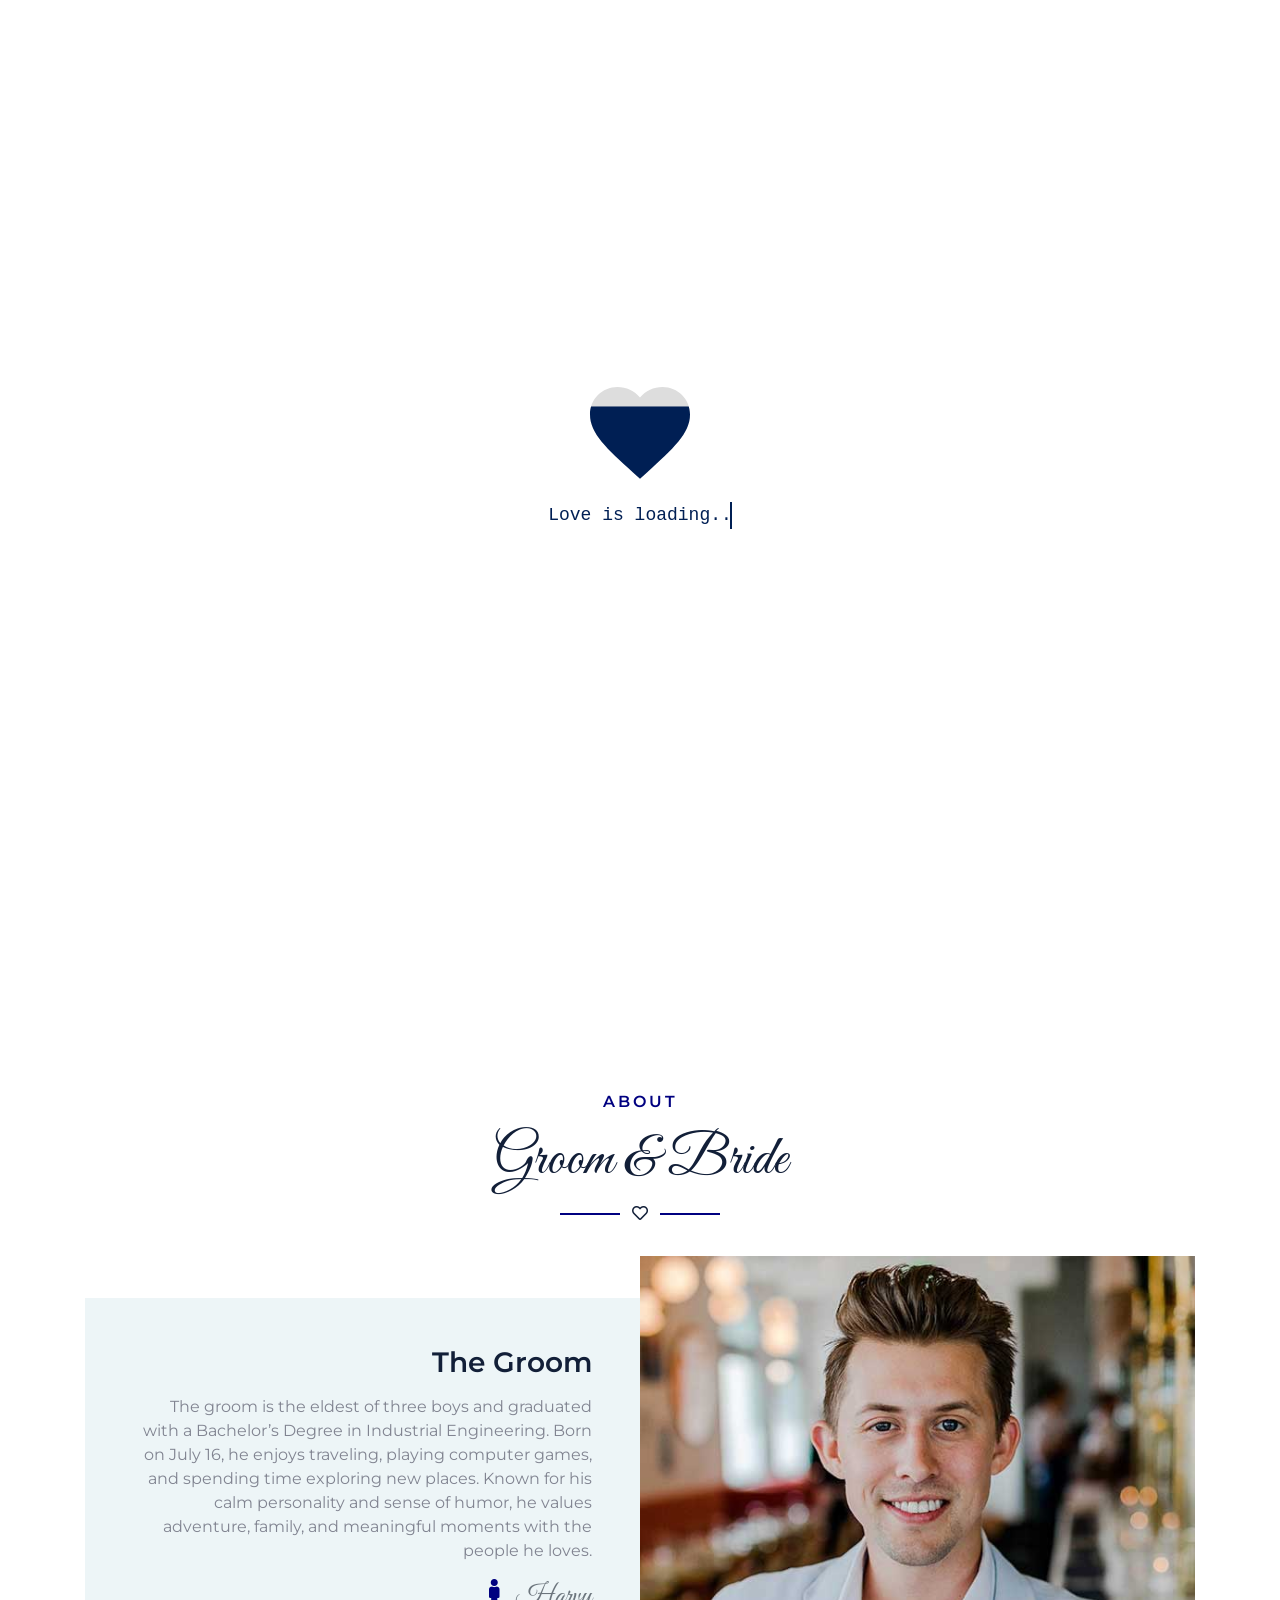
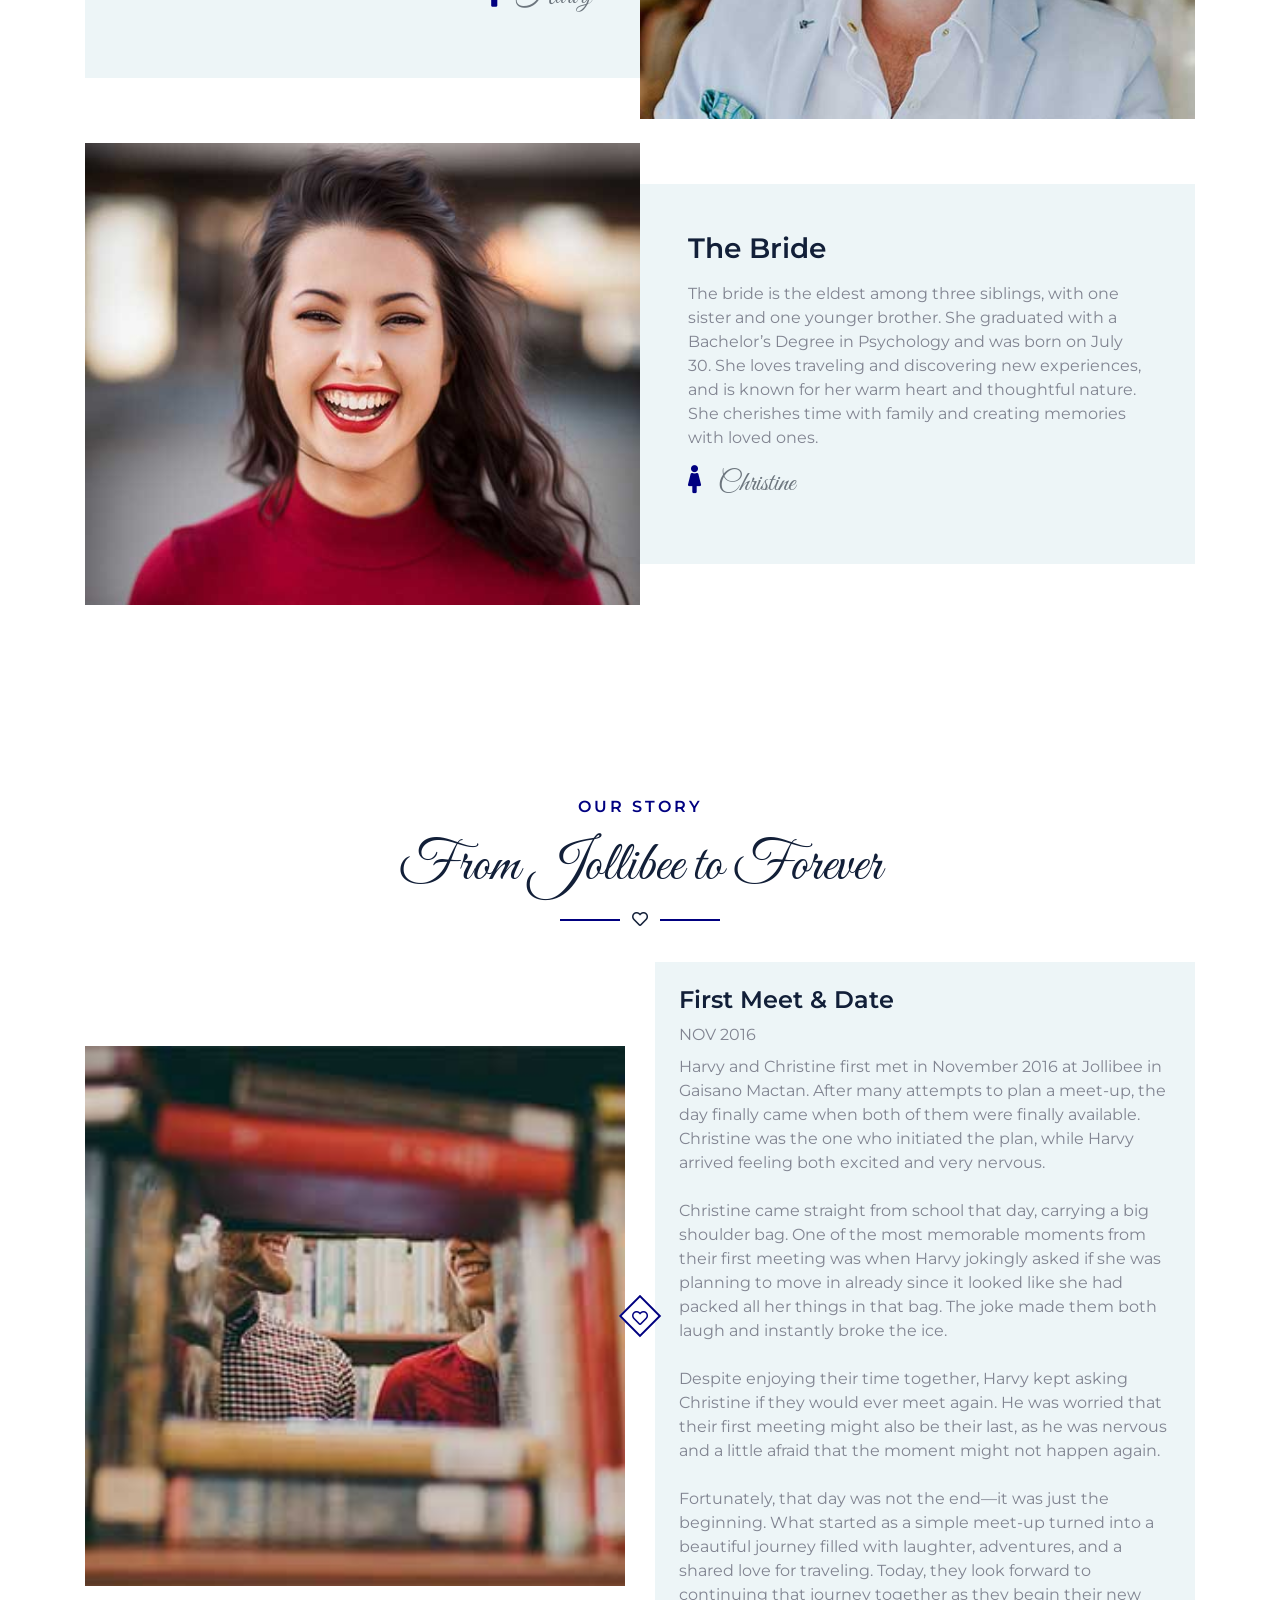
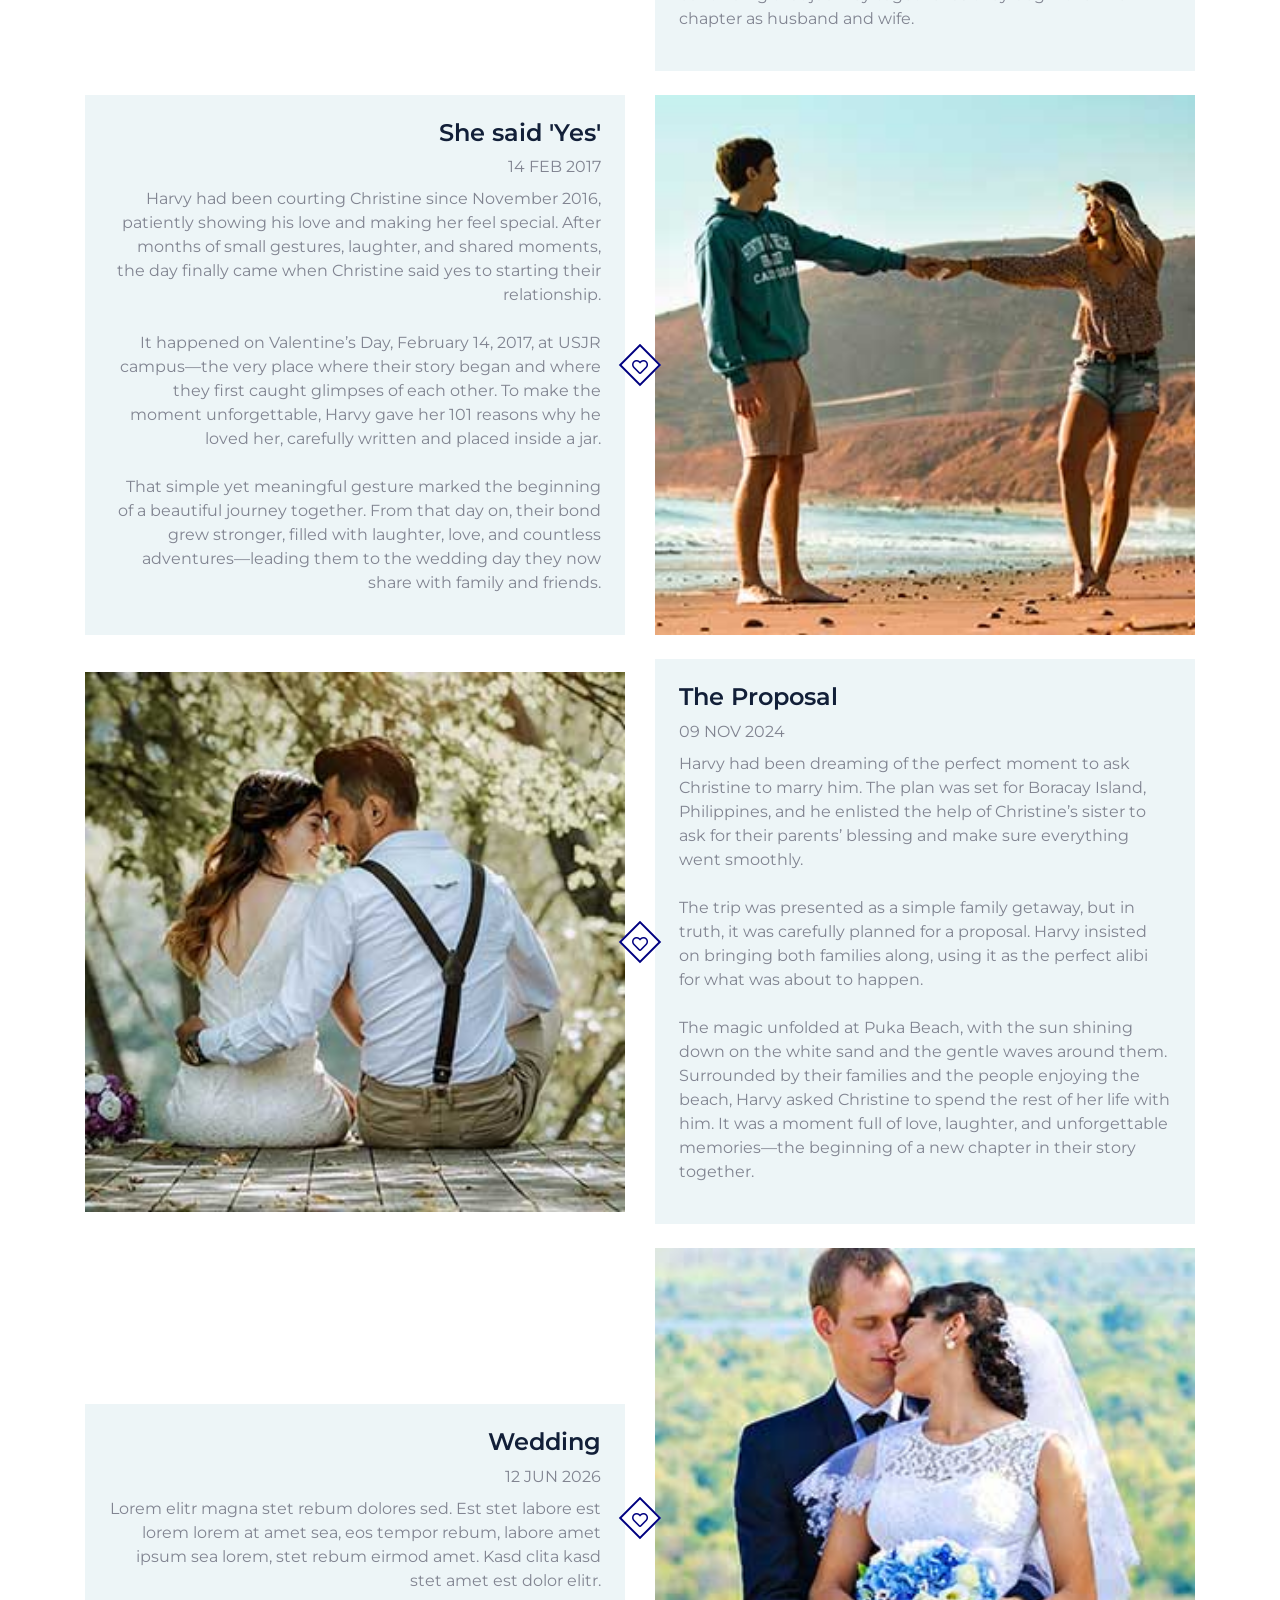
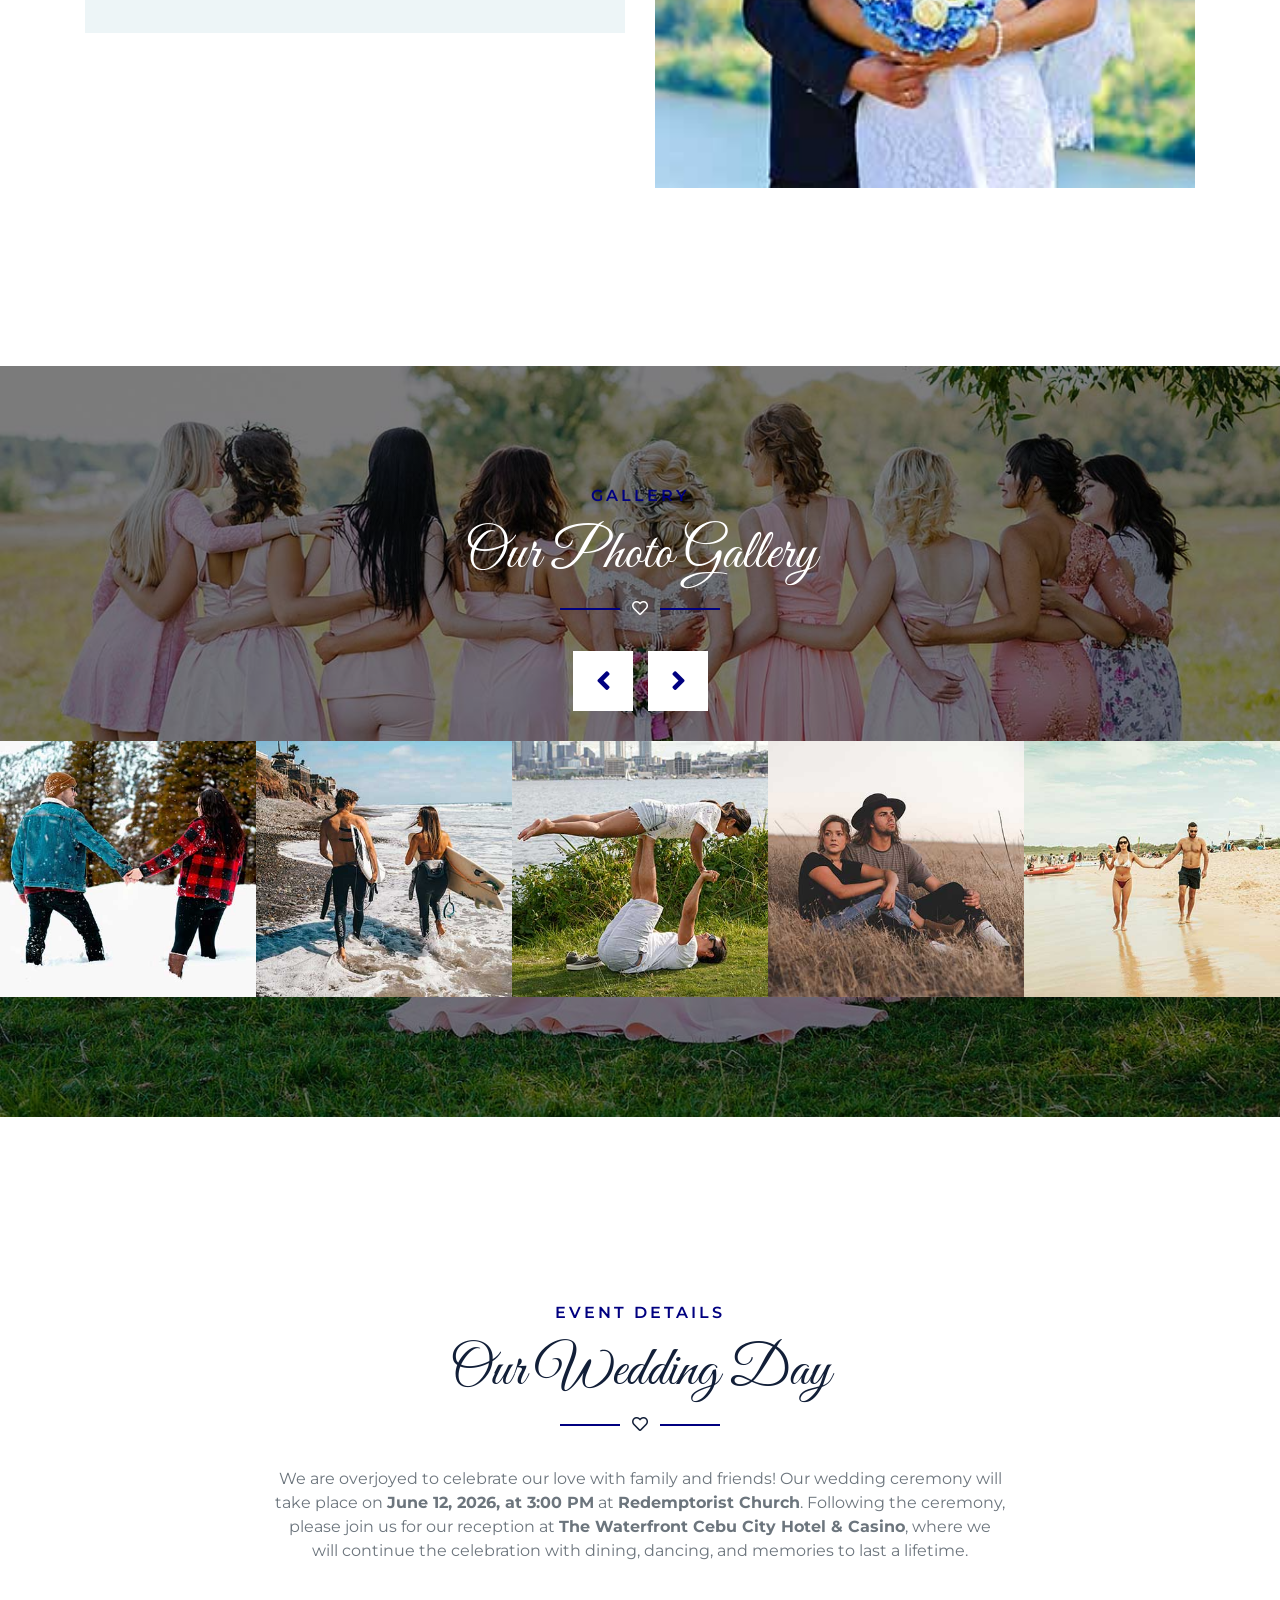
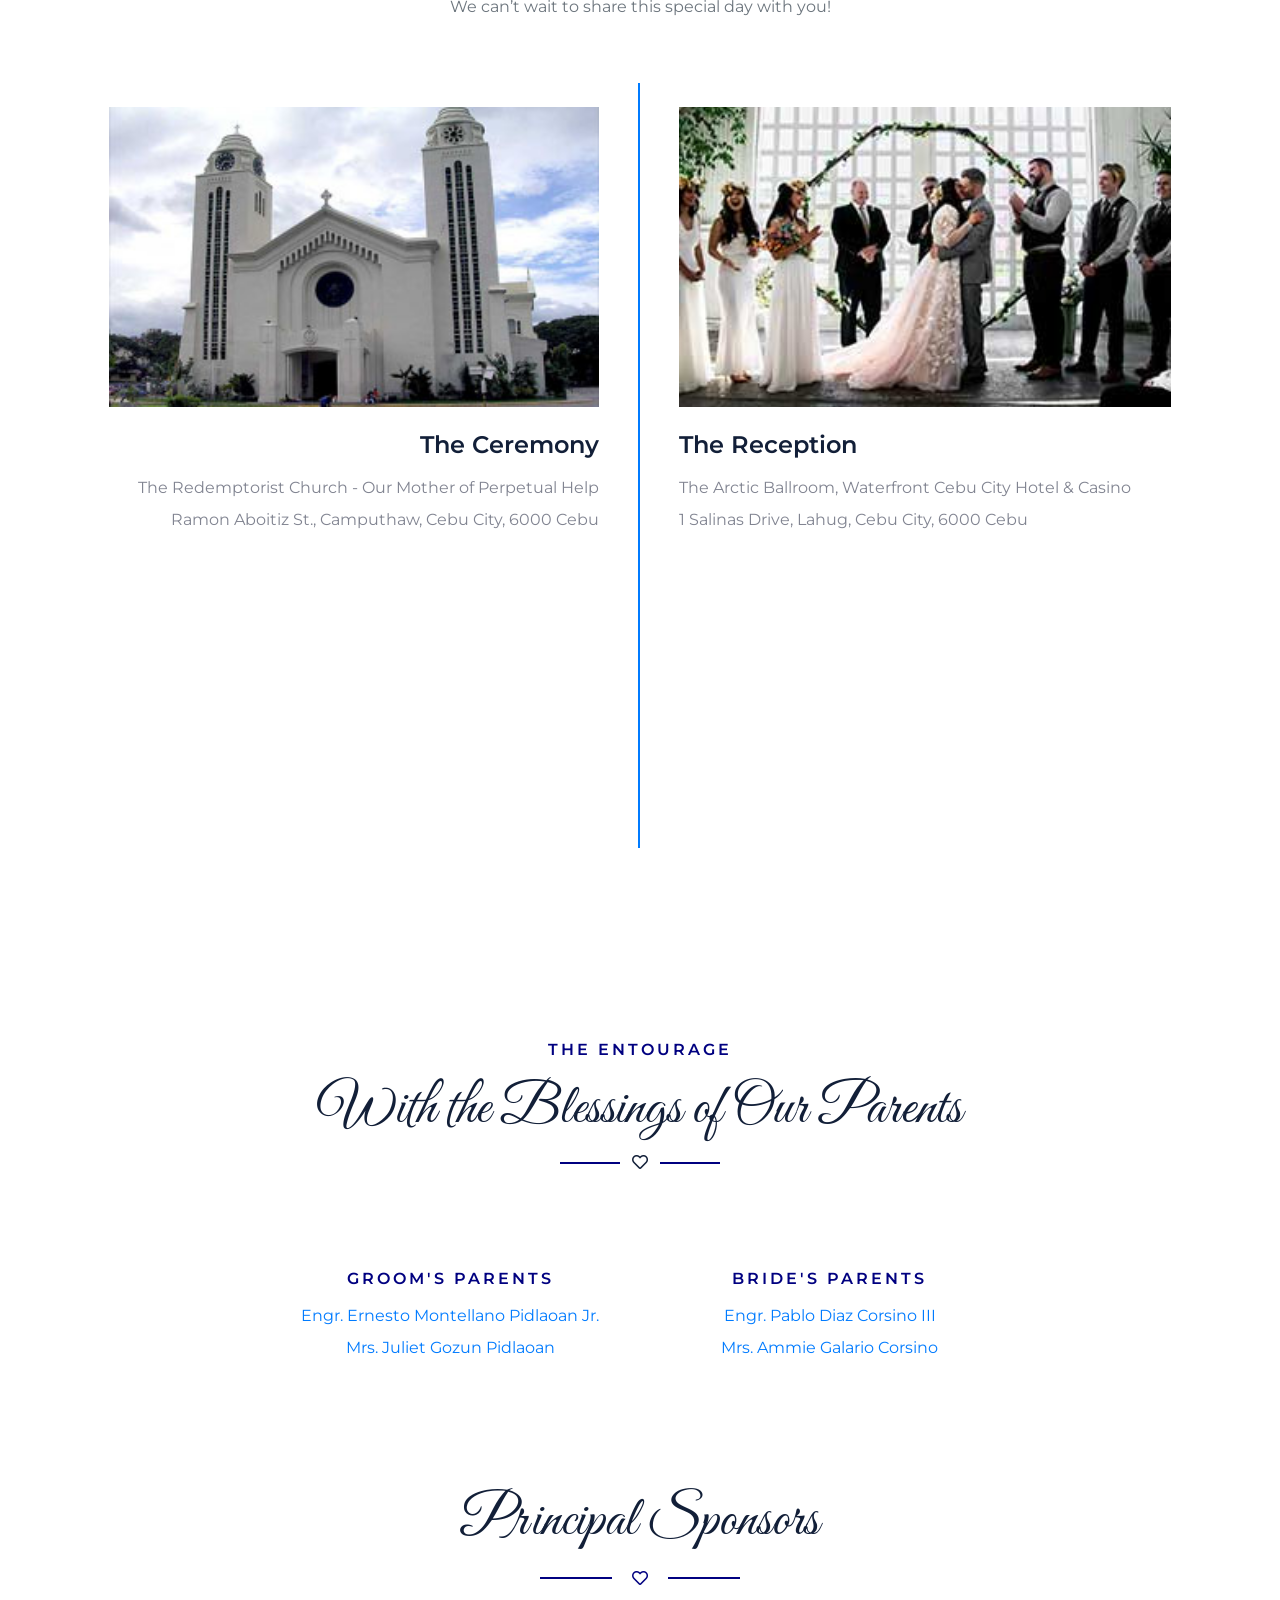
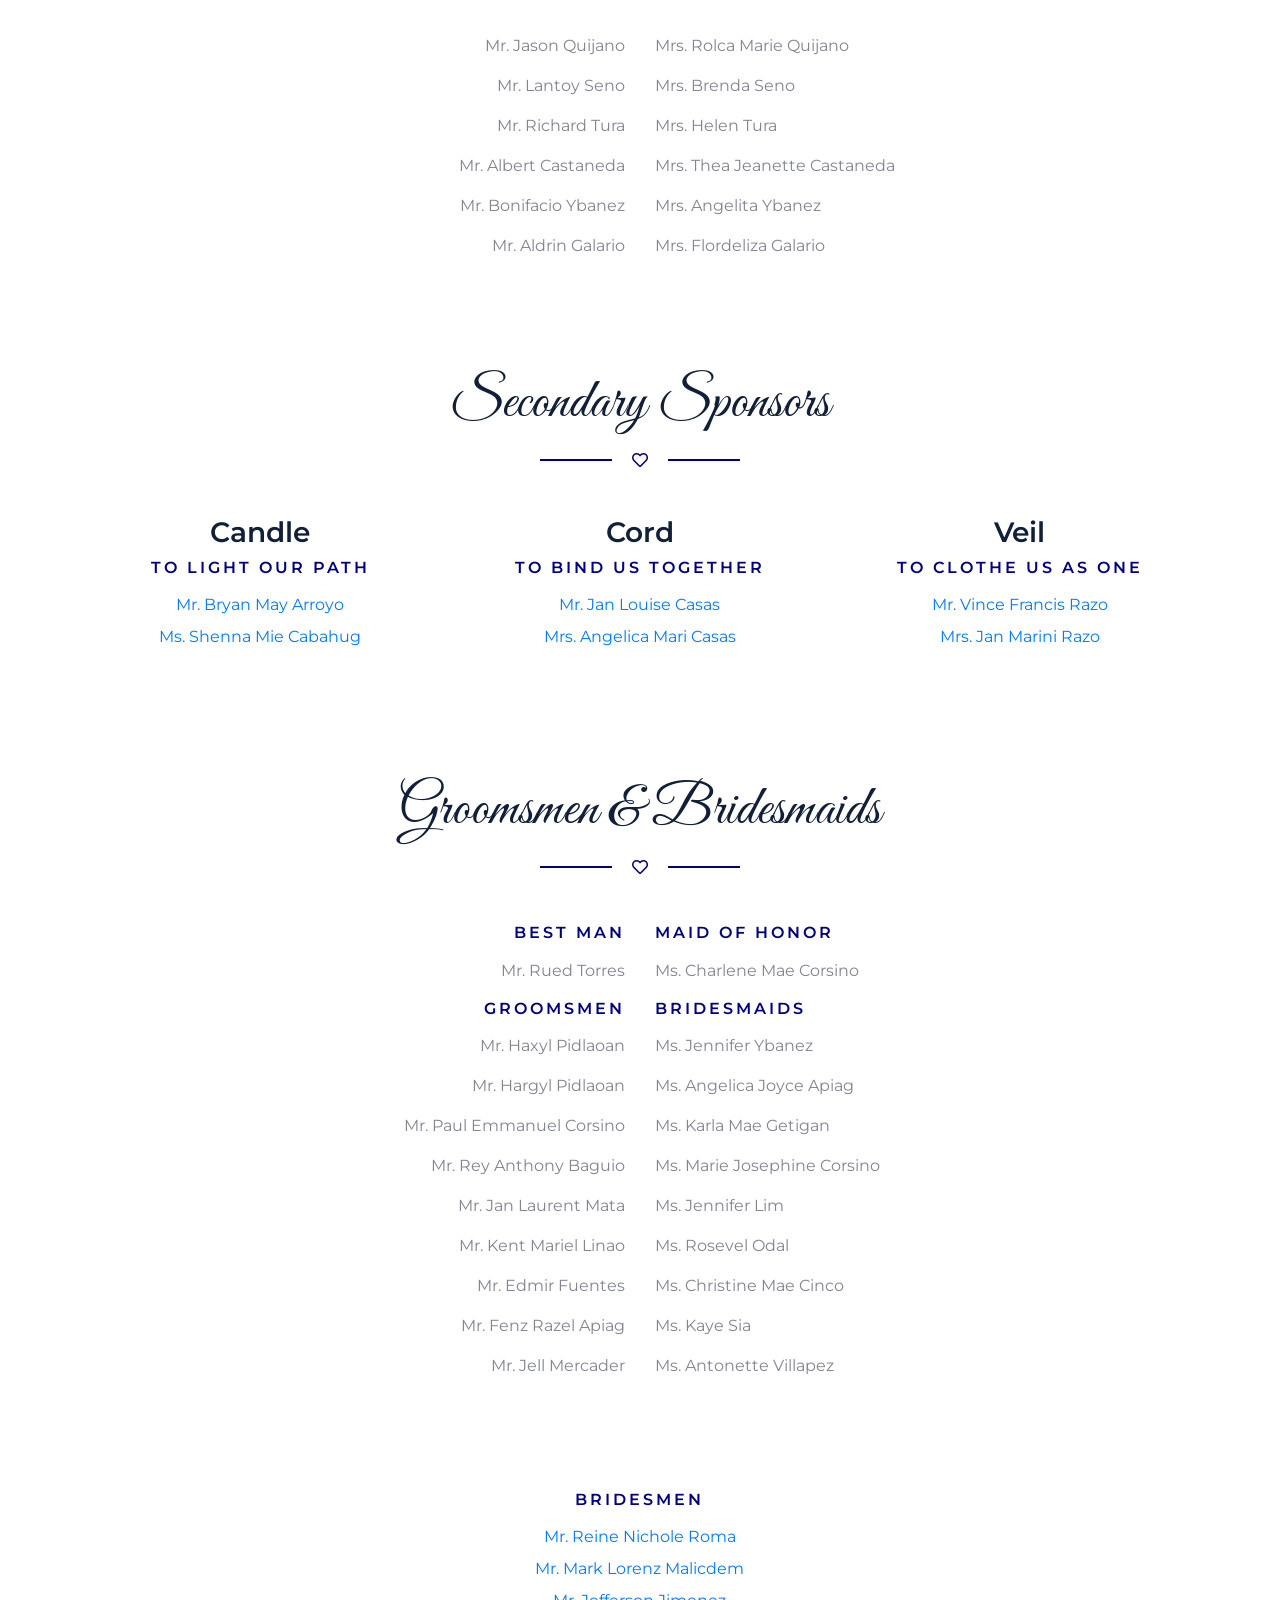
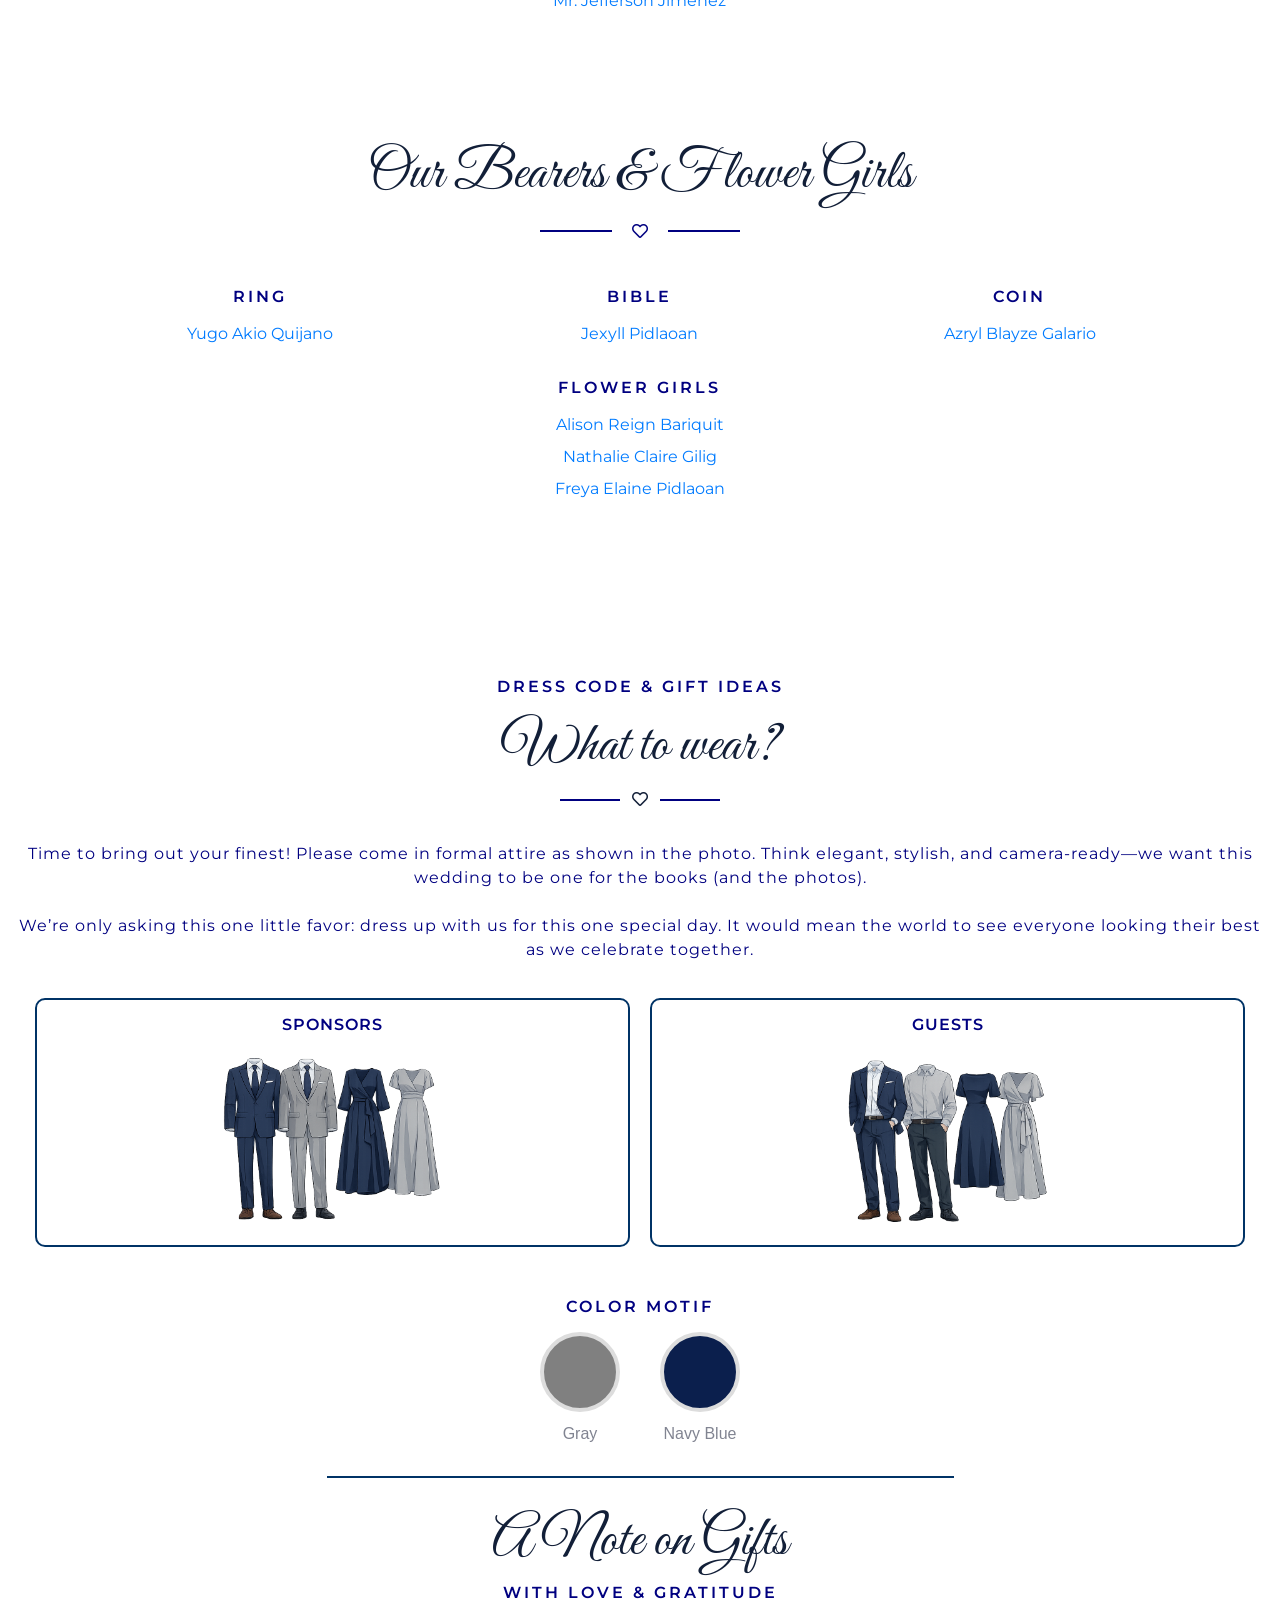
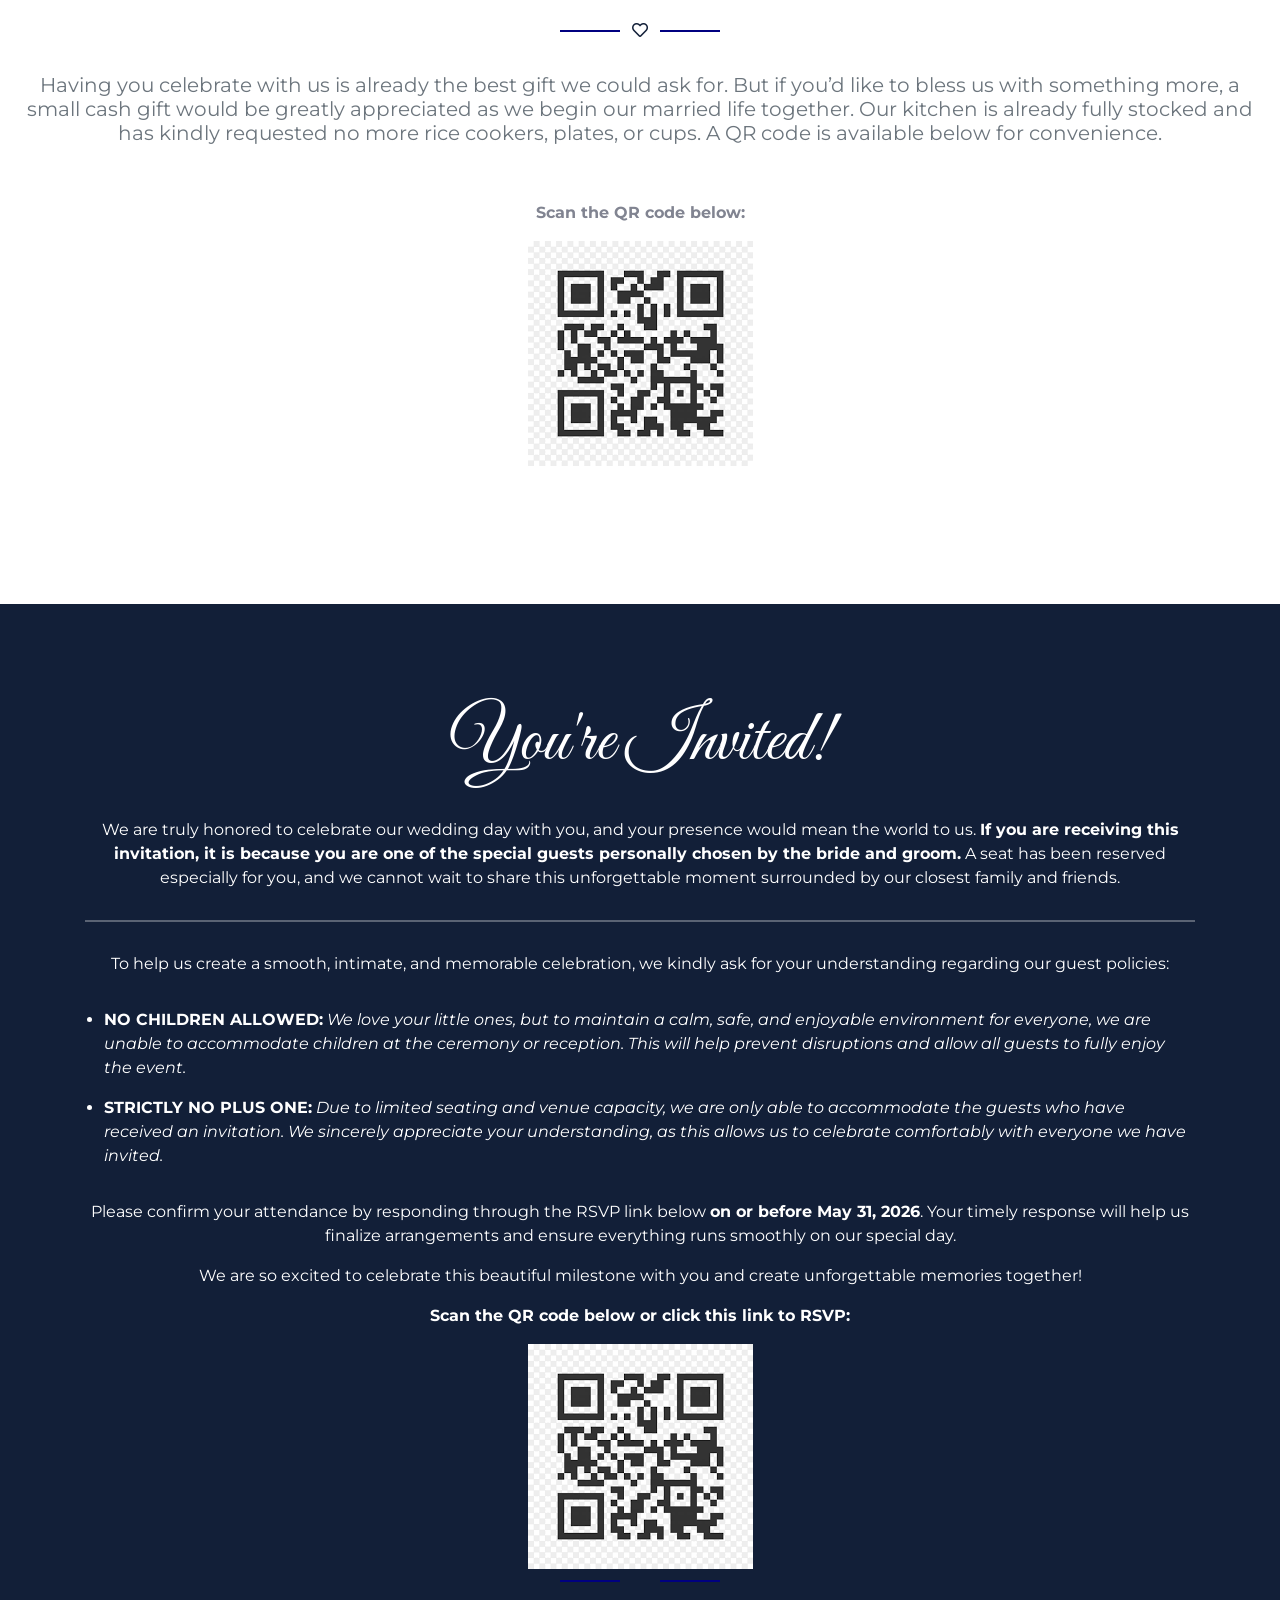
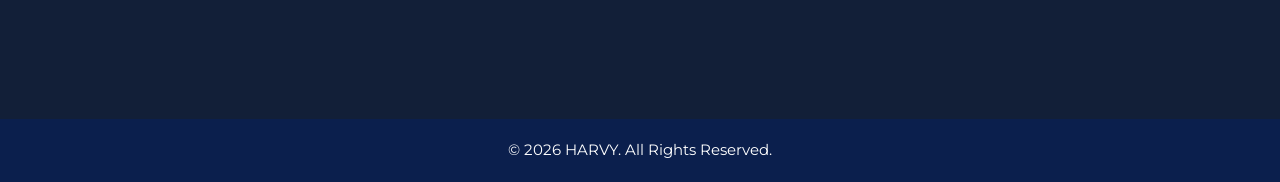
==== index.html @ 4bb6471f "Add files via upload" ====
<!DOCTYPE html>
<html lang="en">

<head>
    <meta charset="utf-8">
    <title>Harvy & Christine's Wedding</title>
    <meta content="width=device-width, initial-scale=1.0" name="viewport">
    <meta content="Free HTML Templates" name="keywords">
    <meta content="Free HTML Templates" name="description">

    <!-- Favicon -->
    <link href="img/favicon.ico" rel="icon">

    <!-- Google Web Fonts -->
    <link rel="preconnect" href="https://fonts.gstatic.com">
    <link href="https://fonts.googleapis.com/css2?family=Great+Vibes&family=Montserrat:wght@400;600&display=swap" rel="stylesheet"> 

    <!-- Font Awesome -->
    <link href="https://cdnjs.cloudflare.com/ajax/libs/font-awesome/5.10.0/css/all.min.css" rel="stylesheet">

    <!-- Libraries Stylesheet -->
    <link href="lib/owlcarousel/assets/owl.carousel.min.css" rel="stylesheet">
    <link href="lib/lightbox/css/lightbox.min.css" rel="stylesheet">

    <!-- Customized Bootstrap Stylesheet -->
    <link href="css/style.css" rel="stylesheet">
</head>
<!-- LOADER -->
<div id="loader" style="position:fixed; top:0; left:0; width:100%; height:100%; background:#fff; display:flex; flex-direction: column; justify-content:center; align-items:center; z-index:9999;">
  <svg id="heart-loader" width="120" height="110" viewBox="0 0 24 22" fill="none" xmlns="http://www.w3.org/2000/svg" style="overflow: visible; margin-bottom: 20px;">
    <defs>
      <mask id="fill-mask" maskUnits="userSpaceOnUse" x="0" y="0" width="24" height="22">
        <rect id="fill-rect" x="0" y="22" width="24" height="0" fill="white" />
      </mask>
    </defs>
    <!-- Heart outline -->
    <path
      d="M12 21.35l-1.45-1.32C5.4 15.36 2 12.28 2 8.5 2 5.42 4.42 3 
         7.5 3c1.74 0 3.41 0.81 4.5 2.09C13.09 3.81 14.76 3 
         16.5 3 19.58 3 22 5.42 22 8.5c0 3.78-3.4 6.86-8.55 
         11.54L12 21.35z"
      fill="#ddd"
    />
    <!-- Navy blue fill -->
    <path
      d="M12 21.35l-1.45-1.32C5.4 15.36 2 12.28 2 8.5 2 5.42 4.42 3 
         7.5 3c1.74 0 3.41 0.81 4.5 2.09C13.09 3.81 14.76 3 
         16.5 3 19.58 3 22 5.42 22 8.5c0 3.78-3.4 6.86-8.55 
         11.54L12 21.35z"
      fill="#001F54"
      mask="url(#fill-mask)"
    />
  </svg>

  <div class="typing-text" id="typing-text">Love is loading...<span class="cursor">|</span></div>
</div>

<!-- MAIN CONTENT -->
<div id="main-content" style="display:none;">
  <!-- Your wedding page HTML here -->
</div>

<style>
.typing-text {
  font-family: 'Courier New', Courier, monospace;
  font-size: 18px;
  color: #001F54;
  white-space: nowrap;
  overflow: hidden;
  border-right: .15em solid #001F54;
  width: 0;
  animation:
    typing 2s steps(17, end) forwards, /* typing 2 seconds for 17 characters */
    blink-caret 0.75s step-end infinite;
}

/* Blinking cursor */
.cursor {
  display: inline-block;
  color: #001F54;
  animation: blink-caret 0.75s step-end infinite;
}

/* typing animation */
@keyframes typing {
  from { width: 0; }
  to { width: 17ch; }
}

/* blinking caret */
@keyframes blink-caret {
  50% { border-color: transparent; }
  100% { border-color: #001F54; }
}

/* fade out cursor after typing finishes */
.typing-text.finished .cursor {
  animation: none;
  opacity: 0;
  transition: opacity 0.5s ease;
}
</style>

<script>
window.addEventListener('load', () => {
  const fillRect = document.getElementById('fill-rect');
  const loader = document.getElementById('loader');
  const mainContent = document.getElementById('main-content');
  const typingText = document.getElementById('typing-text');

  let start = null;
  const duration = 5000; // heart fill duration
  const maxHeight = 22;

  // Animate heart fill
  function animate(timestamp) {
    if (!start) start = timestamp;
    const elapsed = timestamp - start;
    const progress = Math.min(elapsed / duration, 1);
    const currentHeight = maxHeight * progress;
    fillRect.setAttribute('y', maxHeight - currentHeight);
    fillRect.setAttribute('height', currentHeight);
    if (progress < 1) {
      requestAnimationFrame(animate);
    } else {
      // fade out loader after heart fills
      loader.style.transition = "opacity 0.5s ease";
      loader.style.opacity = 0;
      setTimeout(() => {
        loader.style.display = "none";
        mainContent.style.display = "block";
      }, 500);
    }
  }

  requestAnimationFrame(animate);

  // Fade out cursor after typing finishes (2s)
  setTimeout(() => {
    typingText.classList.add('finished');
  }, 2000); // match typing duration
});
</script>
<body data-spy="scroll" data-target=".navbar" data-offset="51">
    <!-- Navbar Start -->
    <nav class="navbar fixed-top shadow-sm navbar-expand-lg bg-dark navbar-dark py-3 py-lg-0 px-lg-5">
        <a href="index.html" class="navbar-brand d-block d-lg-none">
            <h1 class="font-secondary text-white mb-n2">H & C</h1>
        </a>
        <button type="button" class="navbar-toggler" data-toggle="collapse" data-target="#navbarCollapse">
            <span class="navbar-toggler-icon"></span>
        </button>
        <div class="collapse navbar-collapse justify-content-between" id="navbarCollapse">
            <div class="navbar-nav ml-auto py-0">
                <a href="#home" class="nav-item nav-link active">Home</a>
                <a href="#about" class="nav-item nav-link">About Us</a>
                <a href="#story" class="nav-item nav-link">Our Story</a>
                <a href="#gallery" class="nav-item nav-link">Gallery</a>
            </div>
            <a href="index.html" class="navbar-brand mx-5 d-none d-lg-block">
                <h1 class="font-secondary text-white mb-n2">H & C</h1>
            </a>
            <div class="navbar-nav mr-auto py-0">
                <a href="#event" class="nav-item nav-link">Event Info</a>
                <a href="#family" class="nav-item nav-link">Entourage</a>
                <a href="#rsvp" class="nav-item nav-link">Dress & Gift Guide</a>
                <a href="#contact" class="nav-item nav-link">RSVP</a>
            </div>
        </div>
    </nav>
    <!-- Navbar End -->


    <!-- Carousel Start -->
    <div class="container-fluid p-0 mb-5 pb-5" id="home">
        <div id="header-carousel" class="carousel slide carousel-fade" data-ride="carousel">
            <div class="carousel-inner">
                <div class="carousel-item position-relative active" style="height: 100vh; min-height: 400px;">
                    <img class="position-absolute w-100 h-100" src="img/carousel-1.jpg" style="object-fit: cover;">
                    <div class="carousel-caption d-flex flex-column align-items-center justify-content-center">
                        <div class="p-3" style="max-width: 900px;">
                            <h1 class="display-1 font-secondary text-white mt-n3 mb-md-4">Harvy & Christine</h1>
                            <div class="d-inline-block border-top border-bottom border-light py-3 px-4">
                                <h3 class="text-uppercase font-weight-normal text-white m-0" style="letter-spacing: 2px;">We're getting married</h3>
                            </div>
 <button type="button" class="btn-play mx-auto" id="playButton">
    <span></span>
</button>

<audio id="audioPlayer" src="play.mp3"></audio>

<script>
const audioPlayer = document.getElementById('audioPlayer');

document.addEventListener('click', () => {
    audioPlayer.play();
}, { once: true });
</script>
                        </div>
                    </div>
                </div>
                <div class="carousel-item position-relative" style="height: 100vh; min-height: 400px;">
                    <img class="position-absolute w-100 h-100" src="img/carousel-2.jpg" style="object-fit: cover;">
                    <div class="carousel-caption d-flex flex-column align-items-center justify-content-center">
                        <div class="p-3" style="max-width: 900px;">
                            <h1 class="display-1 font-secondary text-white mt-n3 mb-md-4">Harvy & Christine</h1>
                            <div class="d-inline-block border-top border-bottom border-light py-3 px-4">
                                <h3 class="text-uppercase font-weight-normal text-white m-0" style="letter-spacing: 2px;">We're getting married</h3>
                            </div>
<button type="button" class="btn-play mx-auto" id="playButton">
    <span></span>
</button>

<audio id="audioPlayer" src="play.mp3"></audio>

<script>
const audioPlayer = document.getElementById('audioPlayer');

document.addEventListener('click', () => {
    audioPlayer.play();
}, { once: true });
</script>
                        </div>
                    </div>
                </div>
            </div>
            <a class="carousel-control-prev justify-content-start" href="#header-carousel" data-slide="prev">
                <div class="btn btn-primary px-0" style="width: 68px; height: 68px;">
                    <span class="carousel-control-prev-icon mt-3"></span>
                </div>
            </a>
            <a class="carousel-control-next justify-content-end" href="#header-carousel" data-slide="next">
                <div class="btn btn-primary px-0" style="width: 68px; height: 68px;">
                    <span class="carousel-control-next-icon mt-3"></span>
                </div>
            </a>
        </div>
    </div>
    <!-- Carousel End -->


    <!-- Video Modal Start -->
    <div class="modal fade" id="videoModal" tabindex="-1" role="dialog" aria-labelledby="exampleModalLabel" aria-hidden="true">
        <div class="modal-dialog" role="document">
            <div class="modal-content">
                <div class="modal-body">
                    <button type="button" class="close" data-dismiss="modal" aria-label="Close">
                        <span aria-hidden="true">&times;</span>
                    </button>        
                    <!-- 16:9 aspect ratio -->
                    <div class="embed-responsive embed-responsive-16by9">
                        <iframe class="embed-responsive-item" src="" id="video"  allowscriptaccess="always" allow="autoplay"></iframe>
                    </div>
                </div>
            </div>
        </div>
    </div>
    <!-- Video Modal End -->


    <!-- About Start -->
    <div class="container-fluid py-5" id="about">
        <div class="container py-5">
            <div class="section-title position-relative text-center">
                <h6 class="text-uppercase text-primary mb-3" style="letter-spacing: 3px;">About</h6>
                <h1 class="font-secondary display-4">Groom & Bride</h1>
                <i class="far fa-heart text-dark"></i>
            </div>
  <div class="row m-0 mb-4 align-items-center">
    <!-- Groom Text -->
    <div class="col-md-6 order-2 order-md-1 text-center text-md-right p-4 p-md-5 bg-secondary d-flex flex-column justify-content-center">
        <h3 class="mb-3">The Groom</h3>
        <p>
            The groom is the eldest of three boys and graduated with a Bachelor’s Degree in Industrial Engineering. Born on July 16, he enjoys traveling, playing computer games, and spending time exploring new places. Known for his calm personality and sense of humor, he values adventure, family, and meaningful moments with the people he loves.
        </p>
        <h3 class="font-secondary font-weight-normal text-muted mb-3">
            <i class="fa fa-male text-primary pr-3"></i>Harvy
        </h3>
    </div>
    <!-- Groom Image -->
    <div class="col-md-6 order-1 order-md-2 p-0">
        <img src="img/about-1.jpg" class="img-fluid w-100" style="height:100%; object-fit:cover;">
    </div>
</div>

<div class="row m-0 align-items-center">
    <!-- Bride Image -->
    <div class="col-md-6 order-1 order-md-1 p-0">
        <img src="img/about-2.jpg" class="img-fluid w-100" style="height:100%; object-fit:cover;">
    </div>
    <!-- Bride Text -->
    <div class="col-md-6 order-2 order-md-2 text-center text-md-left p-4 p-md-5 bg-secondary d-flex flex-column justify-content-center">
        <h3 class="mb-3">The Bride</h3>
        <p>
            The bride is the eldest among three siblings, with one sister and one younger brother. She graduated with a Bachelor’s Degree in Psychology and was born on July 30. She loves traveling and discovering new experiences, and is known for her warm heart and thoughtful nature. She cherishes time with family and creating memories with loved ones.
        </p>
        <h3 class="font-secondary font-weight-normal text-muted mb-3">
            <i class="fa fa-female text-primary pr-3"></i>Christine
        </h3>
    </div>
</div>
        </div>
    </div>
    <!-- About End -->


    <!-- Story Start -->
    <div class="container-fluid py-5" id="story">
        <div class="container pt-5 pb-3">
            <div class="section-title position-relative text-center">
                <h6 class="text-uppercase text-primary mb-3" style="letter-spacing: 3px;">Our Story</h6>
                <h1 class="font-secondary display-4">From Jollibee to Forever</h1>
                <i class="far fa-heart text-dark"></i>
            </div>
 <div class="container timeline p-0">
    <!-- First Meet & Date -->
    <div class="row align-items-center mb-4">
        <div class="col-md-6 order-2 order-md-1 text-center text-md-right mb-3 mb-md-0">
            <img src="img/story-1.jpg" class="img-fluid w-100" style="object-fit:cover;">
        </div>
        <div class="col-md-6 order-1 order-md-2 text-center text-md-left">
            <div class="bg-secondary p-4 d-flex flex-column justify-content-center h-100">
                <h4 class="mb-2">First Meet & Date</h4>
                <p class="text-uppercase mb-2">Nov 2016</p>
                <p>
                    Harvy and Christine first met in November 2016 at Jollibee in Gaisano Mactan. After many attempts to plan a meet-up, the day finally came when both of them were finally available. Christine was the one who initiated the plan, while Harvy arrived feeling both excited and very nervous.<br/><br/>
                    Christine came straight from school that day, carrying a big shoulder bag. One of the most memorable moments from their first meeting was when Harvy jokingly asked if she was planning to move in already since it looked like she had packed all her things in that bag. The joke made them both laugh and instantly broke the ice.<br/><br/>
                    Despite enjoying their time together, Harvy kept asking Christine if they would ever meet again. He was worried that their first meeting might also be their last, as he was nervous and a little afraid that the moment might not happen again.<br/><br/>
                    Fortunately, that day was not the end—it was just the beginning. What started as a simple meet-up turned into a beautiful journey filled with laughter, adventures, and a shared love for traveling. Today, they look forward to continuing that journey together as they begin their new chapter as husband and wife.
                </p>
            </div>
        </div>
    </div>

    <!-- She said 'Yes' -->
    <div class="row align-items-center mb-4">
        <div class="col-md-6 order-2 order-md-2 text-center text-md-left mb-3 mb-md-0">
            <img src="img/story-2.jpg" class="img-fluid w-100" style="object-fit:cover;">
        </div>
        <div class="col-md-6 order-1 order-md-1 text-center text-md-right">
            <div class="bg-secondary p-4 d-flex flex-column justify-content-center h-100">
                <h4 class="mb-2">She said 'Yes'</h4>
                <p class="text-uppercase mb-2">14 Feb 2017</p>
                <p>
                    Harvy had been courting Christine since November 2016, patiently showing his love and making her feel special. After months of small gestures, laughter, and shared moments, the day finally came when Christine said yes to starting their relationship.<br/><br/>
                    It happened on Valentine’s Day, February 14, 2017, at USJR campus—the very place where their story began and where they first caught glimpses of each other. To make the moment unforgettable, Harvy gave her 101 reasons why he loved her, carefully written and placed inside a jar.<br/><br/>
                    That simple yet meaningful gesture marked the beginning of a beautiful journey together. From that day on, their bond grew stronger, filled with laughter, love, and countless adventures—leading them to the wedding day they now share with family and friends.
                </p>
            </div>
        </div>
    </div>

    <!-- The Proposal -->
    <div class="row align-items-center mb-4">
        <div class="col-md-6 order-2 order-md-1 text-center text-md-right mb-3 mb-md-0">
            <img src="img/story-3.jpg" class="img-fluid w-100" style="object-fit:cover;">
        </div>
        <div class="col-md-6 order-1 order-md-2 text-center text-md-left">
            <div class="bg-secondary p-4 d-flex flex-column justify-content-center h-100">
                <h4 class="mb-2">The Proposal</h4>
                <p class="text-uppercase mb-2">09 Nov 2024</p>
                <p>
                    Harvy had been dreaming of the perfect moment to ask Christine to marry him. The plan was set for Boracay Island, Philippines, and he enlisted the help of Christine’s sister to ask for their parents’ blessing and make sure everything went smoothly.<br/><br/>
                    The trip was presented as a simple family getaway, but in truth, it was carefully planned for a proposal. Harvy insisted on bringing both families along, using it as the perfect alibi for what was about to happen.<br/><br/>
                    The magic unfolded at Puka Beach, with the sun shining down on the white sand and the gentle waves around them. Surrounded by their families and the people enjoying the beach, Harvy asked Christine to spend the rest of her life with him. It was a moment full of love, laughter, and unforgettable memories—the beginning of a new chapter in their story together.
                </p>
            </div>
        </div>
    </div>

    <!-- Wedding -->
    <div class="row align-items-center mb-4">
        <div class="col-md-6 order-2 order-md-2 text-center text-md-left mb-3 mb-md-0">
            <img src="img/story-4.jpg" class="img-fluid w-100" style="object-fit:cover;">
        </div>
        <div class="col-md-6 order-1 order-md-1 text-center text-md-right">
            <div class="bg-secondary p-4 d-flex flex-column justify-content-center h-100">
                <h4 class="mb-2">Wedding</h4>
                <p class="text-uppercase mb-2">12 Jun 2026</p>
                <p>
                    Lorem elitr magna stet rebum dolores sed. Est stet labore est lorem lorem at amet sea, eos tempor rebum, labore amet ipsum sea lorem, stet rebum eirmod amet. Kasd clita kasd stet amet est dolor elitr.
                </p>
            </div>
        </div>
    </div>
</div>
        </div>
    </div>
    <!-- Story End -->


    <!-- Gallery Start -->
    <div class="container-fluid bg-gallery" id="gallery" style="padding: 120px 0; margin: 90px 0;">
        <div class="section-title position-relative text-center" style="margin-bottom: 120px;">
            <h6 class="text-uppercase text-primary mb-3" style="letter-spacing: 3px;">Gallery</h6>
            <h1 class="font-secondary display-4 text-white">Our Photo Gallery</h1>
            <i class="far fa-heart text-white"></i>
        </div>
        <div class="owl-carousel gallery-carousel">
            <div class="gallery-item">
                <img class="img-fluid w-100" src="img/gallery-1.jpg" alt="">
                <a href="img/gallery-1.jpg" data-lightbox="gallery">
                    <i class="fa fa-2x fa-plus text-white"></i>
                </a>
            </div>
            <div class="gallery-item">
                <img class="img-fluid w-100" src="img/gallery-2.jpg" alt="">
                <a href="img/gallery-2.jpg" data-lightbox="gallery">
                    <i class="fa fa-2x fa-plus text-white"></i>
                </a>
            </div>
            <div class="gallery-item">
                <img class="img-fluid w-100" src="img/gallery-3.jpg" alt="">
                <a href="img/gallery-3.jpg" data-lightbox="gallery">
                    <i class="fa fa-2x fa-plus text-white"></i>
                </a>
            </div>
            <div class="gallery-item">
                <img class="img-fluid w-100" src="img/gallery-4.jpg" alt="">
                <a href="img/gallery-4.jpg" data-lightbox="gallery">
                    <i class="fa fa-2x fa-plus text-white"></i>
                </a>
            </div>
            <div class="gallery-item">
                <img class="img-fluid w-100" src="img/gallery-5.jpg" alt="">
                <a href="img/gallery-5.jpg" data-lightbox="gallery">
                    <i class="fa fa-2x fa-plus text-white"></i>
                </a>
            </div>
            <div class="gallery-item">
                <img class="img-fluid w-100" src="img/gallery-6.jpg" alt="">
                <a href="img/gallery-6.jpg" data-lightbox="gallery">
                    <i class="fa fa-2x fa-plus text-white"></i>
                </a>
            </div>
        </div>
    </div>
    <!-- Gallery End -->


    <!-- Event Start -->
<div class="container-fluid py-5" id="event">
    <div class="container py-5">
        <!-- Section Title -->
        <div class="section-title position-relative text-center">
            <h6 class="text-uppercase text-primary mb-3" style="letter-spacing: 3px;">Event Details</h6>
            <h1 class="font-secondary display-4">Our Wedding Day</h1>
            <i class="far fa-heart text-dark"></i>
        </div>

        <!-- Intro Text -->
 <div class="row justify-content-center mb-5">
    <div class="col-md-8 text-center">
        <p class="font-weight-normal text-muted mb-3 pb-3">
            We are overjoyed to celebrate our love with family and friends! Our wedding ceremony will take place on 
            <strong>June 12, 2026, at 3:00 PM</strong> at <strong>Redemptorist Church</strong>. 
            Following the ceremony, please join us for our reception at <strong>The Waterfront Cebu City Hotel & Casino</strong>, 
            where we will continue the celebration with dining, dancing, and memories to last a lifetime.
        </p>
        <p class="font-weight-normal text-muted">We can’t wait to share this special day with you!</p>
    </div>
</div>

<!-- Event Details -->
<div class="row">
    <!-- Ceremony -->
    <div class="col-md-6 mb-4 mb-md-0" style="border-right: 2px solid #007bff;">
        <div class="text-center text-md-right p-3 p-md-4">
            <img class="img-fluid mb-4" src="img/event-1.jpg" alt="Ceremony" style="object-fit:cover; max-height:300px; width:100%;">
            <h4 class="mb-3">The Ceremony</h4>
            <p class="mb-2">The Redemptorist Church - Our Mother of Perpetual Help</p>
            <p class="mb-3">Ramon Aboitiz St., Camputhaw, Cebu City, 6000 Cebu</p>
            
            <div class="map-wrapper">
                <div class="map-container" style="position:relative; padding-bottom:56.25%; height:0; overflow:hidden;">
                    <iframe 
                        src="https://www.google.com/maps/embed?pb=!1m18!1m12!1m3!1d3925.3627191419264!2d123.89463627583508!3d10.312828867572094!2m3!1f0!2f0!3f0!3m2!1i1024!2i768!4f13.1!3m3!1m2!1s0x33a9994619a399c5%3A0x62ccfa864eb99b47!2sOur%20Mother%20of%20Perpetual%20Help%20-%20Redemptorist%20Church!5e0!3m2!1sen!2sph!4v1772976600901!5m2!1sen!2sph"
                        loading="lazy"
                        referrerpolicy="no-referrer-when-downgrade"
                        allowfullscreen
                        style="position:absolute; top:0; left:0; width:100%; height:100%; border:0;">
                    </iframe>
                </div>
            </div>
        </div>
    </div>

    <!-- Reception -->
    <div class="col-md-6 mb-4 mb-md-0">
        <div class="text-center text-md-left p-3 p-md-4">
            <img class="img-fluid mb-4" src="img/event-2.jpg" alt="Reception" style="object-fit:cover; max-height:300px; width:100%;">
            <h4 class="mb-3">The Reception</h4>
            <p class="mb-2">The Arctic Ballroom, Waterfront Cebu City Hotel & Casino</p>
            <p class="mb-3">1 Salinas Drive, Lahug, Cebu City, 6000 Cebu</p>
            
            <div class="map-wrapper">
                <div class="map-container" style="position:relative; padding-bottom:56.25%; height:0; overflow:hidden;">
                    <iframe 
                        src="https://www.google.com/maps/embed?pb=!1m18!1m12!1m3!1d3925.2134341472797!2d123.90192937583528!3d10.324797067360088!2m3!1f0!2f0!3f0!3m2!1i1024!2i768!4f13.1!3m3!1m2!1s0x33a9993ccf8d81f1%3A0xc975b10a18d14aa8!2sWaterfront%20Cebu%20City%20Hotel%20%26%20Casino!5e0!3m2!1sen!2sph!4v1772976520668!5m2!1sen!2sph"
                        loading="lazy"
                        referrerpolicy="no-referrer-when-downgrade"
                        allowfullscreen
                        style="position:absolute; top:0; left:0; width:100%; height:100%; border:0;">
                    </iframe>
                </div>
            </div>
        </div>
    </div>
</div>
    </div>
</div>

<!-- Shared Map Styles -->
<style>
.map-wrapper {
    width: 100%;
    display: flex;
    justify-content: center;
}

.map-container {
    width: 100%;
    max-width: 600px;
    aspect-ratio: 16/9;
}

.map-container iframe {
    width: 100%;
    height: 100%;
    border: 0;
}
</style>
    <!-- Event End -->


    <!-- Friends & Family Start -->
 <div class="container-fluid py-5" id="family">

  <!-- Section Title: Entourage -->
  <div class="container text-center pt-5 pb-3">
    <div class="section-title position-relative">
      <h6 class="text-uppercase text-primary mb-3 letter-spacing">THE ENTOURAGE</h6>
      <h1 class="font-secondary display-4">With the Blessings of Our Parents</h1>
      <i class="far fa-heart text-dark"></i>
    </div>
  </div>

  <!-- Parents (Centered) -->
  <div class="container py-5 secondary-sponsors text-blue text-center">
    <div class="row justify-content-center">
      <div class="col-md-4 mb-4">
        <h6 class="text-uppercase text-primary mb-3 letter-spacing">Groom's Parents</h6>
        <p>Engr. Ernesto Montellano Pidlaoan Jr.</p>
        <p>Mrs. Juliet Gozun Pidlaoan</p>
      </div>
      <div class="col-md-4 mb-4">
        <h6 class="text-uppercase text-primary mb-3 letter-spacing">Bride's Parents</h6>
        <p>Engr. Pablo Diaz Corsino III</p>
        <p>Mrs. Ammie Galario Corsino</p>
      </div>
    </div>
  </div>

  <!-- Principal Sponsors (Paired Left/Right) -->
  <div class="container py-5">
    <div class="section-title text-center mb-5">
      <h1 class="font-secondary display-4">Principal Sponsors</h1>  
        <div style="display:flex; align-items:center; justify-content:center; gap:10px; margin-top:15px; width:200px; margin-left:auto; margin-right:auto;">
      <div style="flex:1; border-top:2px solid navy;"></div>
      <i class="far fa-heart" style="color:navy; margin:0 10px;"></i>
      <div style="flex:1; border-top:2px solid navy;"></div>
    </div>
    </div>
    <div class="row justify-content-center">
      <div class="col-6 col-md-6 text-right text-md-right">
        <p>Mr. Jason Quijano</p>
        <p>Mr. Lantoy Seno</p>
        <p>Mr. Richard Tura</p>
        <p>Mr. Albert Castaneda</p>
        <p>Mr. Bonifacio Ybanez</p>
        <p>Mr. Aldrin Galario</p>
      </div>
      <div class="col-6 col-md-6 text-left text-md-left">
        <p>Mrs. Rolca Marie Quijano</p>
        <p>Mrs. Brenda Seno</p>
        <p>Mrs. Helen Tura</p>
        <p>Mrs. Thea Jeanette Castaneda</p>
        <p>Mrs. Angelita Ybanez</p>
        <p>Mrs. Flordeliza Galario</p>
      </div>
    </div>
  </div>

  <!-- Secondary Sponsors (Centered) -->
  <div class="container py-5 secondary-sponsors text-blue text-center">
    <div class="section-title mb-5">
      <h1 class="font-secondary display-4">Secondary Sponsors</h1>
          <div style="display:flex; align-items:center; justify-content:center; gap:10px; margin-top:15px; width:200px; margin-left:auto; margin-right:auto;">
      <div style="flex:1; border-top:2px solid navy;"></div>
      <i class="far fa-heart" style="color:navy; margin:0 10px;"></i>
      <div style="flex:1; border-top:2px solid navy;"></div>
    </div>
    </div>
    <div class="row justify-content-center">
      <div class="col-md-4 mb-4">
        <h3 class="script-title">Candle</h3>
        <h6 class="text-uppercase text-primary mb-3 letter-spacing">TO LIGHT OUR PATH</h6>
        <p>Mr. Bryan May Arroyo</p>
        <p>Ms. Shenna Mie Cabahug</p>
      </div>
      <div class="col-md-4 mb-4">
        <h3 class="script-title">Cord</h3>
        <h6 class="text-uppercase text-primary mb-3 letter-spacing">TO BIND US TOGETHER</h6>
        <p>Mr. Jan Louise Casas</p>
        <p>Mrs. Angelica Mari Casas</p>
      </div>
      <div class="col-md-4 mb-4">
        <h3 class="script-title">Veil</h3>
        <h6 class="text-uppercase text-primary mb-3 letter-spacing">TO CLOTHE US AS ONE</h6>
        <p>Mr. Vince Francis Razo</p>
        <p>Mrs. Jan Marini Razo</p>
      </div>
    </div>
  </div>

  <!-- Groomsmen & Bridesmaids (Paired Left/Right) -->
  <div class="container py-5">
    <div class="section-title text-center mb-5">
      <h1 class="font-secondary display-4">Groomsmen & Bridesmaids</h1>
          <div style="display:flex; align-items:center; justify-content:center; gap:10px; margin-top:15px; width:200px; margin-left:auto; margin-right:auto;">
      <div style="flex:1; border-top:2px solid navy;"></div>
      <i class="far fa-heart" style="color:navy; margin:0 10px;"></i>
      <div style="flex:1; border-top:2px solid navy;"></div>
    </div>
    </div>
    <div class="row justify-content-center">
      <div class="col-6 col-md-6 text-right text-md-right">
        <h6 class="text-uppercase text-primary mb-3 letter-spacing">Best Man</h6>
        <p>Mr. Rued Torres</p>
        <h6 class="text-uppercase text-primary mb-3 letter-spacing">Groomsmen</h6>
        <p>Mr. Haxyl Pidlaoan</p>
        <p>Mr. Hargyl Pidlaoan</p>
        <p>Mr. Paul Emmanuel Corsino</p>
        <p>Mr. Rey Anthony Baguio</p>
        <p>Mr. Jan Laurent Mata</p>
        <p>Mr. Kent Mariel Linao</p>
        <p>Mr. Edmir Fuentes</p>
        <p>Mr. Fenz Razel Apiag</p>
        <p>Mr. Jell Mercader</p>
      </div>
      <div class="col-6 col-md-6 text-left text-md-left">
        <h6 class="text-uppercase text-primary mb-3 letter-spacing">Maid of Honor</h6>
        <p>Ms. Charlene Mae Corsino</p>
        <h6 class="text-uppercase text-primary mb-3 letter-spacing">Bridesmaids</h6>
        <p>Ms. Jennifer Ybanez</p>
        <p>Ms. Angelica Joyce Apiag</p>
        <p>Ms. Karla Mae Getigan</p>
        <p>Ms. Marie Josephine Corsino</p>
        <p>Ms. Jennifer Lim</p>
        <p>Ms. Rosevel Odal</p>
        <p>Ms. Christine Mae Cinco</p>
        <p>Ms. Kaye Sia</p>
        <p>Ms. Antonette Villapez</p>
      </div>
    </div>
  </div>

  <!-- Bridesmen (Centered) -->
  <div class="container py-5 secondary-sponsors text-blue text-center">
    <div class="row justify-content-center">
      <div class="col-md-4 mb-4">
        <h6 class="text-uppercase text-primary mb-3 letter-spacing">BRIDESMEN</h6>
        <p>Mr. Reine Nichole Roma</p>
        <p>Mr. Mark Lorenz Malicdem</p>
        <p>Mr. Jefferson Jimenez</p>
      </div>
    </div>
  </div>

  <!-- Bearers & Flower Girls (Centered) -->
  <div class="container py-5 secondary-sponsors text-blue text-center">
    <div class="section-title mb-5">
      <h1 class="font-secondary display-4">Our Bearers & Flower Girls</h1>
          <div style="display:flex; align-items:center; justify-content:center; gap:10px; margin-top:15px; width:200px; margin-left:auto; margin-right:auto;">
      <div style="flex:1; border-top:2px solid navy;"></div>
      <i class="far fa-heart" style="color:navy; margin:0 10px;"></i>
      <div style="flex:1; border-top:2px solid navy;"></div>
    </div>
    </div>
    <div class="row justify-content-center">
      <div class="col-md-4 mb-4">
        <h6 class="text-uppercase text-primary mb-3 letter-spacing">RING</h6>
        <p>Yugo Akio Quijano</p>
      </div>
      <div class="col-md-4 mb-4">
        <h6 class="text-uppercase text-primary mb-3 letter-spacing">BIBLE</h6>
        <p>Jexyll Pidlaoan</p>
      </div>
      <div class="col-md-4 mb-4">
        <h6 class="text-uppercase text-primary mb-3 letter-spacing">COIN</h6>
        <p>Azryl Blayze Galario</p>
      </div>
      <div class="col-md-4 mb-4">
        <h6 class="text-uppercase text-primary mb-3 letter-spacing">FLOWER GIRLS</h6>
        <p>Alison Reign Bariquit</p>
        <p>Nathalie Claire Gilig</p>
        <p>Freya Elaine Pidlaoan</p>
      </div>
    </div>
  </div>

</div>

<style>
.letter-spacing {
  letter-spacing: 3px;
}
.text-blue {
  color: #007BFF; /* your blue */
}
.secondary-sponsors p {
  margin-bottom: 0.5rem;
}
</style>
    <!-- Friends & Family End -->


    <!-- RSVP Start -->
    <div class="container-fluid py-5" id="rsvp">
            <div class="section-title position-relative text-center">
                <h6 class="text-uppercase text-primary mb-3" style="letter-spacing: 3px;">DRESS CODE & GIFT IDEAS</h6>
                <h1 class="font-secondary display-4">What to wear?</h1>
                <i class="far fa-heart text-dark"></i>
            </div><center>
							<p class="text-primary mb-3" style="letter-spacing: 1px;">Time to bring out your finest! Please come in formal attire as shown in the photo. Think elegant, stylish, and camera-ready—we want this wedding to be one for the books (and the photos).
<br/><br/>
We’re only asking this one little favor: dress up with us for this one special day. It would mean the world to see everyone looking their best as we celebrate together.
<br/>
  
<table style="width: 100%; border-collapse: separate; border-spacing: 20px;">
  <tr>
    <td style="border: 2px solid #003366; border-radius: 10px; padding: 15px; vertical-align: top; text-align: center;">
      <h6 class="text-uppercase text-primary mb-3" style="letter-spacing: 1px;">Sponsors</h6>
      <img src="img/attire/sponsor.png" alt="Sponsors Dress Code" 
           style="max-width: 100%; max-height: 180px; object-fit: contain; display: block; margin: 0 auto;">
    </td>
    <td style="border: 2px solid #003366; border-radius: 10px; padding: 15px; vertical-align: top; text-align: center;">
      <h6 class="text-uppercase text-primary mb-3" style="letter-spacing: 1px;">Guests</h6>
      <img src="img/attire/guest.png" alt="Guests Dress Code" 
           style="max-width: 100%; max-height: 180px; object-fit: contain; display: block; margin: 0 auto;">
    </td>
  </tr>
</table>

<!-- Color Motif below the table -->
<h6 class="text-uppercase text-primary mb-3" style="letter-spacing: 3px; text-align: center; margin-top: 30px;">Color Motif</h6>
<div style="display: flex; justify-content: center; gap: 40px; margin-top: 10px;">
  <div style="text-align: center; font-family: Arial, sans-serif;">
    <div style="width: 80px; height: 80px; border-radius: 50%; margin-bottom: 10px; border: 4px solid #ddd; background: #808080;"></div>
    <p style="font-size: 16px; font-weight: 500; margin: 0;">Gray</p>
  </div>

  <div style="text-align: center; font-family: Arial, sans-serif;">
    <div style="width: 80px; height: 80px; border-radius: 50%; margin-bottom: 10px; border: 4px solid #ddd; background: #0b1f4d;"></div>
    <p style="font-size: 16px; font-weight: 500; margin: 0;">Navy Blue</p>
  </div>
</div>
 
<hr style="border: 1px solid #003366; width: 50%; margin: 30px auto;">
              <div class="section-title position-relative text-center">
                <h1 class="font-secondary display-4">A Note on Gifts</h1>
                <h6 class="text-uppercase text-primary mb-3" style="letter-spacing: 3px;">With Love & Gratitude</h6>
                <i class="far fa-heart text-dark"></i>
            </div><center>
			<h5 class="font-weight-normal text-muted mb-3 pb-3">Having you celebrate with us is already the best gift we could ask for. But if you’d like to bless us with something more, a small cash gift would be greatly appreciated as we begin our married life together. Our kitchen is already fully stocked and has kindly requested no more rice cookers, plates, or cups. A QR code is available below for convenience.</h5>       
		<br/>
		  <p><b>Scan the QR code below:</b></p>
  <img src="img/gift/qr.png" alt="QR Code" class="qr-code"></center></div>

</div>
</div>
        </div>
    </div>
    <!-- RSVP End -->


    <!-- Footer Start -->
    <div class="container-fluid bg-dark text-white py-5" id="contact" style="margin-top: 90px;">
<div class="container text-center py-5">

    <div class="section-title position-relative text-center">
        <h1 class="font-secondary display-3 text-white">You're Invited!</h1>
        <br/>

        <p>
            We are truly honored to celebrate our wedding day with you, and your presence would mean the world to us. 
            <b>If you are receiving this invitation, it is because you are one of the special guests personally chosen by the bride and groom.</b> 
            A seat has been reserved especially for you, and we cannot wait to share this unforgettable moment surrounded by our closest family and friends.
        </p>

        <hr style="border: 1px solid rgba(255,255,255,0.3); margin: 30px 0;">

        <p>
            To help us create a smooth, intimate, and memorable celebration, we kindly ask for your understanding regarding our guest policies:
        </p>

        <ul style="list-style: disc; text-align: left; display: inline-block; margin: 1rem auto 2rem; padding-left: 1.2rem;">
            <li>
                <b>NO CHILDREN ALLOWED:</b> <i>We love your little ones, but to maintain a calm, safe, and enjoyable environment for everyone, we are unable to accommodate children at the ceremony or reception. This will help prevent disruptions and allow all guests to fully enjoy the event.</i>
            </li>
            <li style="margin-top: 1rem;">
                <b>STRICTLY NO PLUS ONE:</b> <i>Due to limited seating and venue capacity, we are only able to accommodate the guests who have received an invitation. We sincerely appreciate your understanding, as this allows us to celebrate comfortably with everyone we have invited.</i>
            </li>
        </ul>

        <p>
            Please confirm your attendance by responding through the RSVP link below <b>on or before May 31, 2026</b>. 
            Your timely response will help us finalize arrangements and ensure everything runs smoothly on our special day.
        </p>

        <p>
            We are so excited to celebrate this beautiful milestone with you and create unforgettable memories together!
        </p>

        <p><b>Scan the QR code below or click this link to RSVP:</b></p>
        <img src="img/qr/rsvp-qr.png" alt="RSVP QR Code" class="qr-code">
        <br/><br/>
    </div>

</div>
            </div>
<footer style="text-align: center; padding: 20px 0; background-color: #0b1f4d; color: white; font-size: 0.95rem;">
    <p class="m-0">&copy; 2026 HARVY. All Rights Reserved.</p>
</footer>
        </div>
    </div>
    <!-- Footer End -->


    <!-- Scroll to Bottom -->
    <i class="fa fa-2x fa-angle-down text-white scroll-to-bottom"></i>

    <!-- Back to Top -->
    <a href="#" class="btn btn-lg btn-outline-primary btn-lg-square back-to-top"><i class="fa fa-angle-double-up"></i></a>


    <!-- JavaScript Libraries -->
    <script src="https://code.jquery.com/jquery-3.4.1.min.js"></script>
    <script src="https://stackpath.bootstrapcdn.com/bootstrap/4.4.1/js/bootstrap.bundle.min.js"></script>
    <script src="lib/easing/easing.min.js"></script>
    <script src="lib/waypoints/waypoints.min.js"></script>
    <script src="lib/owlcarousel/owl.carousel.min.js"></script>
    <script src="lib/isotope/isotope.pkgd.min.js"></script>
    <script src="lib/lightbox/js/lightbox.min.js"></script>

    <!-- Template Javascript -->
    <script src="js/main.js"></script>
</body>



</html>
---- css/style.css ----
/******* Bootstrap Theming ********/
/*!
 * Bootstrap v4.5.3 (https://getbootstrap.com/)
 * Copyright 2011-2020 The Bootstrap Authors
 * Copyright 2011-2020 Twitter, Inc.
 * Licensed under MIT (https://github.com/twbs/bootstrap/blob/main/LICENSE)
 */
:root {
  --blue: #007bff;
  --indigo: #6610f2;
  --purple: #6f42c1;
  --pink: #e83e8c;
  --red: #dc3545;
  --orange: #fd7e14;
  --yellow: #ffc107;
  --green: #28a745;
  --teal: #20c997;
  --cyan: #17a2b8;
  --white: #fff;
  --gray: #6c757d;
  --gray-dark: #343a40;
  --primary: #000080;
  --secondary: #EDF5F7;
  --success: #28a745;
  --info: #17a2b8;
  --warning: #ffc107;
  --danger: #dc3545;
  --light: #FFFFFF;
  --dark: #121F38;
  --breakpoint-xs: 0;
  --breakpoint-sm: 576px;
  --breakpoint-md: 768px;
  --breakpoint-lg: 992px;
  --breakpoint-xl: 1200px;
  --font-family-sans-serif: "Montserrat", sans-serif;
  --font-family-monospace: SFMono-Regular, Menlo, Monaco, Consolas, "Liberation Mono", "Courier New", monospace;
}

*,
*::before,
*::after {
  box-sizing: border-box;
}

html {
  font-family: sans-serif;
  line-height: 1.15;
  -webkit-text-size-adjust: 100%;
  -webkit-tap-highlight-color: rgba(0, 0, 0, 0);
}

article, aside, figcaption, figure, footer, header, hgroup, main, nav, section {
  display: block;
}

body {
  margin: 0;
  font-family: "Montserrat", sans-serif;
  font-size: 1rem;
  font-weight: 400;
  line-height: 1.5;
  color: #818491;
  text-align: left;
  background-color: #FFFFFF;
}

[tabindex="-1"]:focus:not(:focus-visible) {
  outline: 0 !important;
}

hr {
  box-sizing: content-box;
  height: 0;
  overflow: visible;
}

h1, h2, h3, h4, h5, h6 {
  margin-top: 0;
  margin-bottom: 0.5rem;
}

p {
  margin-top: 0;
  margin-bottom: 1rem;
}

abbr[title],
abbr[data-original-title] {
  text-decoration: underline;
  text-decoration: underline dotted;
  cursor: help;
  border-bottom: 0;
  text-decoration-skip-ink: none;
}

address {
  margin-bottom: 1rem;
  font-style: normal;
  line-height: inherit;
}

ol,
ul,
dl {
  margin-top: 0;
  margin-bottom: 1rem;
}

ol ol,
ul ul,
ol ul,
ul ol {
  margin-bottom: 0;
}

dt {
  font-weight: 700;
}

dd {
  margin-bottom: .5rem;
  margin-left: 0;
}

blockquote {
  margin: 0 0 1rem;
}

b,
strong {
  font-weight: bolder;
}

small {
  font-size: 80%;
}

sub,
sup {
  position: relative;
  font-size: 75%;
  line-height: 0;
  vertical-align: baseline;
}

sub {
  bottom: -.25em;
}

sup {
  top: -.5em;
}

a {
  color: #000080;
  text-decoration: none;
  background-color: transparent;
}

a:hover {
  color: #af5617;
  text-decoration: underline;
}

a:not([href]):not([class]) {
  color: inherit;
  text-decoration: none;
}

a:not([href]):not([class]):hover {
  color: inherit;
  text-decoration: none;
}

pre,
code,
kbd,
samp {
  font-family: SFMono-Regular, Menlo, Monaco, Consolas, "Liberation Mono", "Courier New", monospace;
  font-size: 1em;
}

pre {
  margin-top: 0;
  margin-bottom: 1rem;
  overflow: auto;
  -ms-overflow-style: scrollbar;
}

figure {
  margin: 0 0 1rem;
}

img {
  vertical-align: middle;
  border-style: none;
}

svg {
  overflow: hidden;
  vertical-align: middle;
}

table {
  border-collapse: collapse;
}

caption {
  padding-top: 0.75rem;
  padding-bottom: 0.75rem;
  color: #6c757d;
  text-align: left;
  caption-side: bottom;
}

th {
  text-align: inherit;
  text-align: -webkit-match-parent;
}

label {
  display: inline-block;
  margin-bottom: 0.5rem;
}

button {
  border-radius: 0;
}

button:focus {
  outline: 1px dotted;
  outline: 5px auto -webkit-focus-ring-color;
}

input,
button,
select,
optgroup,
textarea {
  margin: 0;
  font-family: inherit;
  font-size: inherit;
  line-height: inherit;
}

button,
input {
  overflow: visible;
}

button,
select {
  text-transform: none;
}

[role="button"] {
  cursor: pointer;
}

select {
  word-wrap: normal;
}

button,
[type="button"],
[type="reset"],
[type="submit"] {
  -webkit-appearance: button;
}

button:not(:disabled),
[type="button"]:not(:disabled),
[type="reset"]:not(:disabled),
[type="submit"]:not(:disabled) {
  cursor: pointer;
}

button::-moz-focus-inner,
[type="button"]::-moz-focus-inner,
[type="reset"]::-moz-focus-inner,
[type="submit"]::-moz-focus-inner {
  padding: 0;
  border-style: none;
}

input[type="radio"],
input[type="checkbox"] {
  box-sizing: border-box;
  padding: 0;
}

textarea {
  overflow: auto;
  resize: vertical;
}

fieldset {
  min-width: 0;
  padding: 0;
  margin: 0;
  border: 0;
}

legend {
  display: block;
  width: 100%;
  max-width: 100%;
  padding: 0;
  margin-bottom: .5rem;
  font-size: 1.5rem;
  line-height: inherit;
  color: inherit;
  white-space: normal;
}

@media (max-width: 1200px) {
  legend {
    font-size: calc(1.275rem + 0.3vw) ;
  }
}

progress {
  vertical-align: baseline;
}

[type="number"]::-webkit-inner-spin-button,
[type="number"]::-webkit-outer-spin-button {
  height: auto;
}

[type="search"] {
  outline-offset: -2px;
  -webkit-appearance: none;
}

[type="search"]::-webkit-search-decoration {
  -webkit-appearance: none;
}

::-webkit-file-upload-button {
  font: inherit;
  -webkit-appearance: button;
}

output {
  display: inline-block;
}

summary {
  display: list-item;
  cursor: pointer;
}

template {
  display: none;
}

[hidden] {
  display: none !important;
}

h1, h2, h3, h4, h5, h6,
.h1, .h2, .h3, .h4, .h5, .h6 {
  margin-bottom: 0.5rem;
  font-weight: 600;
  line-height: 1.2;
  color: #121F38;
}

h1, .h1 {
  font-size: 2.5rem;
}

@media (max-width: 1200px) {
  h1, .h1 {
    font-size: calc(1.375rem + 1.5vw) ;
  }
}

h2, .h2 {
  font-size: 2rem;
}

@media (max-width: 1200px) {
  h2, .h2 {
    font-size: calc(1.325rem + 0.9vw) ;
  }
}

h3, .h3 {
  font-size: 1.75rem;
}

@media (max-width: 1200px) {
  h3, .h3 {
    font-size: calc(1.3rem + 0.6vw) ;
  }
}

h4, .h4 {
  font-size: 1.5rem;
}

@media (max-width: 1200px) {
  h4, .h4 {
    font-size: calc(1.275rem + 0.3vw) ;
  }
}

h5, .h5 {
  font-size: 1.25rem;
}

h6, .h6 {
  font-size: 1rem;
}

.lead {
  font-size: 1.25rem;
  font-weight: 300;
}

.display-1 {
  font-size: 6rem;
  font-weight: 300;
  line-height: 1.2;
}

@media (max-width: 1200px) {
  .display-1 {
    font-size: calc(1.725rem + 5.7vw) ;
  }
}

.display-2 {
  font-size: 5.5rem;
  font-weight: 300;
  line-height: 1.2;
}

@media (max-width: 1200px) {
  .display-2 {
    font-size: calc(1.675rem + 5.1vw) ;
  }
}

.display-3 {
  font-size: 4.5rem;
  font-weight: 300;
  line-height: 1.2;
}

@media (max-width: 1200px) {
  .display-3 {
    font-size: calc(1.575rem + 3.9vw) ;
  }
}

.display-4 {
  font-size: 3.5rem;
  font-weight: 300;
  line-height: 1.2;
}

@media (max-width: 1200px) {
  .display-4 {
    font-size: calc(1.475rem + 2.7vw) ;
  }
}

hr {
  margin-top: 1rem;
  margin-bottom: 1rem;
  border: 0;
  border-top: 2px solid rgba(0, 0, 0, 0.1);
}

small,
.small {
  font-size: 80%;
  font-weight: 400;
}

mark,
.mark {
  padding: 0.2em;
  background-color: #fcf8e3;
}

.list-unstyled {
  padding-left: 0;
  list-style: none;
}

.list-inline {
  padding-left: 0;
  list-style: none;
}

.list-inline-item {
  display: inline-block;
}

.list-inline-item:not(:last-child) {
  margin-right: 0.5rem;
}

.initialism {
  font-size: 90%;
  text-transform: uppercase;
}

.blockquote {
  margin-bottom: 1rem;
  font-size: 1.25rem;
}

.blockquote-footer {
  display: block;
  font-size: 80%;
  color: #6c757d;
}

.blockquote-footer::before {
  content: "\2014\00A0";
}

.img-fluid {
  max-width: 100%;
  height: auto;
}

.img-thumbnail {
  padding: 0.25rem;
  background-color: #FFFFFF;
  border: 2px solid #dee2e6;
  max-width: 100%;
  height: auto;
}

.figure {
  display: inline-block;
}

.figure-img {
  margin-bottom: 0.5rem;
  line-height: 1;
}

.figure-caption {
  font-size: 90%;
  color: #6c757d;
}

code {
  font-size: 87.5%;
  color: #e83e8c;
  word-wrap: break-word;
}

a > code {
  color: inherit;
}

kbd {
  padding: 0.2rem 0.4rem;
  font-size: 87.5%;
  color: #fff;
  background-color: #212529;
}

kbd kbd {
  padding: 0;
  font-size: 100%;
  font-weight: 700;
}

pre {
  display: block;
  font-size: 87.5%;
  color: #212529;
}

pre code {
  font-size: inherit;
  color: inherit;
  word-break: normal;
}

.pre-scrollable {
  max-height: 340px;
  overflow-y: scroll;
}

.container,
.container-fluid,
.container-sm,
.container-md,
.container-lg,
.container-xl {
  width: 100%;
  padding-right: 15px;
  padding-left: 15px;
  margin-right: auto;
  margin-left: auto;
}

@media (min-width: 576px) {
  .container, .container-sm {
    max-width: 540px;
  }
}

@media (min-width: 768px) {
  .container, .container-sm, .container-md {
    max-width: 720px;
  }
}

@media (min-width: 992px) {
  .container, .container-sm, .container-md, .container-lg {
    max-width: 960px;
  }
}

@media (min-width: 1200px) {
  .container, .container-sm, .container-md, .container-lg, .container-xl {
    max-width: 1140px;
  }
}

.row {
  display: flex;
  flex-wrap: wrap;
  margin-right: -15px;
  margin-left: -15px;
}

.no-gutters {
  margin-right: 0;
  margin-left: 0;
}

.no-gutters > .col,
.no-gutters > [class*="col-"] {
  padding-right: 0;
  padding-left: 0;
}

.col-1, .col-2, .col-3, .col-4, .col-5, .col-6, .col-7, .col-8, .col-9, .col-10, .col-11, .col-12, .col,
.col-auto, .col-sm-1, .col-sm-2, .col-sm-3, .col-sm-4, .col-sm-5, .col-sm-6, .col-sm-7, .col-sm-8, .col-sm-9, .col-sm-10, .col-sm-11, .col-sm-12, .col-sm,
.col-sm-auto, .col-md-1, .col-md-2, .col-md-3, .col-md-4, .col-md-5, .col-md-6, .col-md-7, .col-md-8, .col-md-9, .col-md-10, .col-md-11, .col-md-12, .col-md,
.col-md-auto, .col-lg-1, .col-lg-2, .col-lg-3, .col-lg-4, .col-lg-5, .col-lg-6, .col-lg-7, .col-lg-8, .col-lg-9, .col-lg-10, .col-lg-11, .col-lg-12, .col-lg,
.col-lg-auto, .col-xl-1, .col-xl-2, .col-xl-3, .col-xl-4, .col-xl-5, .col-xl-6, .col-xl-7, .col-xl-8, .col-xl-9, .col-xl-10, .col-xl-11, .col-xl-12, .col-xl,
.col-xl-auto {
  position: relative;
  width: 100%;
  padding-right: 15px;
  padding-left: 15px;
}

.col {
  flex-basis: 0;
  flex-grow: 1;
  max-width: 100%;
}

.row-cols-1 > * {
  flex: 0 0 100%;
  max-width: 100%;
}

.row-cols-2 > * {
  flex: 0 0 50%;
  max-width: 50%;
}

.row-cols-3 > * {
  flex: 0 0 33.33333%;
  max-width: 33.33333%;
}

.row-cols-4 > * {
  flex: 0 0 25%;
  max-width: 25%;
}

.row-cols-5 > * {
  flex: 0 0 20%;
  max-width: 20%;
}

.row-cols-6 > * {
  flex: 0 0 16.66667%;
  max-width: 16.66667%;
}

.col-auto {
  flex: 0 0 auto;
  width: auto;
  max-width: 100%;
}

.col-1 {
  flex: 0 0 8.33333%;
  max-width: 8.33333%;
}

.col-2 {
  flex: 0 0 16.66667%;
  max-width: 16.66667%;
}

.col-3 {
  flex: 0 0 25%;
  max-width: 25%;
}

.col-4 {
  flex: 0 0 33.33333%;
  max-width: 33.33333%;
}

.col-5 {
  flex: 0 0 41.66667%;
  max-width: 41.66667%;
}

.col-6 {
  flex: 0 0 50%;
  max-width: 50%;
}

.col-7 {
  flex: 0 0 58.33333%;
  max-width: 58.33333%;
}

.col-8 {
  flex: 0 0 66.66667%;
  max-width: 66.66667%;
}

.col-9 {
  flex: 0 0 75%;
  max-width: 75%;
}

.col-10 {
  flex: 0 0 83.33333%;
  max-width: 83.33333%;
}

.col-11 {
  flex: 0 0 91.66667%;
  max-width: 91.66667%;
}

.col-12 {
  flex: 0 0 100%;
  max-width: 100%;
}

.order-first {
  order: -1;
}

.order-last {
  order: 13;
}

.order-0 {
  order: 0;
}

.order-1 {
  order: 1;
}

.order-2 {
  order: 2;
}

.order-3 {
  order: 3;
}

.order-4 {
  order: 4;
}

.order-5 {
  order: 5;
}

.order-6 {
  order: 6;
}

.order-7 {
  order: 7;
}

.order-8 {
  order: 8;
}

.order-9 {
  order: 9;
}

.order-10 {
  order: 10;
}

.order-11 {
  order: 11;
}

.order-12 {
  order: 12;
}

.offset-1 {
  margin-left: 8.33333%;
}

.offset-2 {
  margin-left: 16.66667%;
}

.offset-3 {
  margin-left: 25%;
}

.offset-4 {
  margin-left: 33.33333%;
}

.offset-5 {
  margin-left: 41.66667%;
}

.offset-6 {
  margin-left: 50%;
}

.offset-7 {
  margin-left: 58.33333%;
}

.offset-8 {
  margin-left: 66.66667%;
}

.offset-9 {
  margin-left: 75%;
}

.offset-10 {
  margin-left: 83.33333%;
}

.offset-11 {
  margin-left: 91.66667%;
}

@media (min-width: 576px) {
  .col-sm {
    flex-basis: 0;
    flex-grow: 1;
    max-width: 100%;
  }
  .row-cols-sm-1 > * {
    flex: 0 0 100%;
    max-width: 100%;
  }
  .row-cols-sm-2 > * {
    flex: 0 0 50%;
    max-width: 50%;
  }
  .row-cols-sm-3 > * {
    flex: 0 0 33.33333%;
    max-width: 33.33333%;
  }
  .row-cols-sm-4 > * {
    flex: 0 0 25%;
    max-width: 25%;
  }
  .row-cols-sm-5 > * {
    flex: 0 0 20%;
    max-width: 20%;
  }
  .row-cols-sm-6 > * {
    flex: 0 0 16.66667%;
    max-width: 16.66667%;
  }
  .col-sm-auto {
    flex: 0 0 auto;
    width: auto;
    max-width: 100%;
  }
  .col-sm-1 {
    flex: 0 0 8.33333%;
    max-width: 8.33333%;
  }
  .col-sm-2 {
    flex: 0 0 16.66667%;
    max-width: 16.66667%;
  }
  .col-sm-3 {
    flex: 0 0 25%;
    max-width: 25%;
  }
  .col-sm-4 {
    flex: 0 0 33.33333%;
    max-width: 33.33333%;
  }
  .col-sm-5 {
    flex: 0 0 41.66667%;
    max-width: 41.66667%;
  }
  .col-sm-6 {
    flex: 0 0 50%;
    max-width: 50%;
  }
  .col-sm-7 {
    flex: 0 0 58.33333%;
    max-width: 58.33333%;
  }
  .col-sm-8 {
    flex: 0 0 66.66667%;
    max-width: 66.66667%;
  }
  .col-sm-9 {
    flex: 0 0 75%;
    max-width: 75%;
  }
  .col-sm-10 {
    flex: 0 0 83.33333%;
    max-width: 83.33333%;
  }
  .col-sm-11 {
    flex: 0 0 91.66667%;
    max-width: 91.66667%;
  }
  .col-sm-12 {
    flex: 0 0 100%;
    max-width: 100%;
  }
  .order-sm-first {
    order: -1;
  }
  .order-sm-last {
    order: 13;
  }
  .order-sm-0 {
    order: 0;
  }
  .order-sm-1 {
    order: 1;
  }
  .order-sm-2 {
    order: 2;
  }
  .order-sm-3 {
    order: 3;
  }
  .order-sm-4 {
    order: 4;
  }
  .order-sm-5 {
    order: 5;
  }
  .order-sm-6 {
    order: 6;
  }
  .order-sm-7 {
    order: 7;
  }
  .order-sm-8 {
    order: 8;
  }
  .order-sm-9 {
    order: 9;
  }
  .order-sm-10 {
    order: 10;
  }
  .order-sm-11 {
    order: 11;
  }
  .order-sm-12 {
    order: 12;
  }
  .offset-sm-0 {
    margin-left: 0;
  }
  .offset-sm-1 {
    margin-left: 8.33333%;
  }
  .offset-sm-2 {
    margin-left: 16.66667%;
  }
  .offset-sm-3 {
    margin-left: 25%;
  }
  .offset-sm-4 {
    margin-left: 33.33333%;
  }
  .offset-sm-5 {
    margin-left: 41.66667%;
  }
  .offset-sm-6 {
    margin-left: 50%;
  }
  .offset-sm-7 {
    margin-left: 58.33333%;
  }
  .offset-sm-8 {
    margin-left: 66.66667%;
  }
  .offset-sm-9 {
    margin-left: 75%;
  }
  .offset-sm-10 {
    margin-left: 83.33333%;
  }
  .offset-sm-11 {
    margin-left: 91.66667%;
  }
}

@media (min-width: 768px) {
  .col-md {
    flex-basis: 0;
    flex-grow: 1;
    max-width: 100%;
  }
  .row-cols-md-1 > * {
    flex: 0 0 100%;
    max-width: 100%;
  }
  .row-cols-md-2 > * {
    flex: 0 0 50%;
    max-width: 50%;
  }
  .row-cols-md-3 > * {
    flex: 0 0 33.33333%;
    max-width: 33.33333%;
  }
  .row-cols-md-4 > * {
    flex: 0 0 25%;
    max-width: 25%;
  }
  .row-cols-md-5 > * {
    flex: 0 0 20%;
    max-width: 20%;
  }
  .row-cols-md-6 > * {
    flex: 0 0 16.66667%;
    max-width: 16.66667%;
  }
  .col-md-auto {
    flex: 0 0 auto;
    width: auto;
    max-width: 100%;
  }
  .col-md-1 {
    flex: 0 0 8.33333%;
    max-width: 8.33333%;
  }
  .col-md-2 {
    flex: 0 0 16.66667%;
    max-width: 16.66667%;
  }
  .col-md-3 {
    flex: 0 0 25%;
    max-width: 25%;
  }
  .col-md-4 {
    flex: 0 0 33.33333%;
    max-width: 33.33333%;
  }
  .col-md-5 {
    flex: 0 0 41.66667%;
    max-width: 41.66667%;
  }
  .col-md-6 {
    flex: 0 0 50%;
    max-width: 50%;
  }
  .col-md-7 {
    flex: 0 0 58.33333%;
    max-width: 58.33333%;
  }
  .col-md-8 {
    flex: 0 0 66.66667%;
    max-width: 66.66667%;
  }
  .col-md-9 {
    flex: 0 0 75%;
    max-width: 75%;
  }
  .col-md-10 {
    flex: 0 0 83.33333%;
    max-width: 83.33333%;
  }
  .col-md-11 {
    flex: 0 0 91.66667%;
    max-width: 91.66667%;
  }
  .col-md-12 {
    flex: 0 0 100%;
    max-width: 100%;
  }
  .order-md-first {
    order: -1;
  }
  .order-md-last {
    order: 13;
  }
  .order-md-0 {
    order: 0;
  }
  .order-md-1 {
    order: 1;
  }
  .order-md-2 {
    order: 2;
  }
  .order-md-3 {
    order: 3;
  }
  .order-md-4 {
    order: 4;
  }
  .order-md-5 {
    order: 5;
  }
  .order-md-6 {
    order: 6;
  }
  .order-md-7 {
    order: 7;
  }
  .order-md-8 {
    order: 8;
  }
  .order-md-9 {
    order: 9;
  }
  .order-md-10 {
    order: 10;
  }
  .order-md-11 {
    order: 11;
  }
  .order-md-12 {
    order: 12;
  }
  .offset-md-0 {
    margin-left: 0;
  }
  .offset-md-1 {
    margin-left: 8.33333%;
  }
  .offset-md-2 {
    margin-left: 16.66667%;
  }
  .offset-md-3 {
    margin-left: 25%;
  }
  .offset-md-4 {
    margin-left: 33.33333%;
  }
  .offset-md-5 {
    margin-left: 41.66667%;
  }
  .offset-md-6 {
    margin-left: 50%;
  }
  .offset-md-7 {
    margin-left: 58.33333%;
  }
  .offset-md-8 {
    margin-left: 66.66667%;
  }
  .offset-md-9 {
    margin-left: 75%;
  }
  .offset-md-10 {
    margin-left: 83.33333%;
  }
  .offset-md-11 {
    margin-left: 91.66667%;
  }
}

@media (min-width: 992px) {
  .col-lg {
    flex-basis: 0;
    flex-grow: 1;
    max-width: 100%;
  }
  .row-cols-lg-1 > * {
    flex: 0 0 100%;
    max-width: 100%;
  }
  .row-cols-lg-2 > * {
    flex: 0 0 50%;
    max-width: 50%;
  }
  .row-cols-lg-3 > * {
    flex: 0 0 33.33333%;
    max-width: 33.33333%;
  }
  .row-cols-lg-4 > * {
    flex: 0 0 25%;
    max-width: 25%;
  }
  .row-cols-lg-5 > * {
    flex: 0 0 20%;
    max-width: 20%;
  }
  .row-cols-lg-6 > * {
    flex: 0 0 16.66667%;
    max-width: 16.66667%;
  }
  .col-lg-auto {
    flex: 0 0 auto;
    width: auto;
    max-width: 100%;
  }
  .col-lg-1 {
    flex: 0 0 8.33333%;
    max-width: 8.33333%;
  }
  .col-lg-2 {
    flex: 0 0 16.66667%;
    max-width: 16.66667%;
  }
  .col-lg-3 {
    flex: 0 0 25%;
    max-width: 25%;
  }
  .col-lg-4 {
    flex: 0 0 33.33333%;
    max-width: 33.33333%;
  }
  .col-lg-5 {
    flex: 0 0 41.66667%;
    max-width: 41.66667%;
  }
  .col-lg-6 {
    flex: 0 0 50%;
    max-width: 50%;
  }
  .col-lg-7 {
    flex: 0 0 58.33333%;
    max-width: 58.33333%;
  }
  .col-lg-8 {
    flex: 0 0 66.66667%;
    max-width: 66.66667%;
  }
  .col-lg-9 {
    flex: 0 0 75%;
    max-width: 75%;
  }
  .col-lg-10 {
    flex: 0 0 83.33333%;
    max-width: 83.33333%;
  }
  .col-lg-11 {
    flex: 0 0 91.66667%;
    max-width: 91.66667%;
  }
  .col-lg-12 {
    flex: 0 0 100%;
    max-width: 100%;
  }
  .order-lg-first {
    order: -1;
  }
  .order-lg-last {
    order: 13;
  }
  .order-lg-0 {
    order: 0;
  }
  .order-lg-1 {
    order: 1;
  }
  .order-lg-2 {
    order: 2;
  }
  .order-lg-3 {
    order: 3;
  }
  .order-lg-4 {
    order: 4;
  }
  .order-lg-5 {
    order: 5;
  }
  .order-lg-6 {
    order: 6;
  }
  .order-lg-7 {
    order: 7;
  }
  .order-lg-8 {
    order: 8;
  }
  .order-lg-9 {
    order: 9;
  }
  .order-lg-10 {
    order: 10;
  }
  .order-lg-11 {
    order: 11;
  }
  .order-lg-12 {
    order: 12;
  }
  .offset-lg-0 {
    margin-left: 0;
  }
  .offset-lg-1 {
    margin-left: 8.33333%;
  }
  .offset-lg-2 {
    margin-left: 16.66667%;
  }
  .offset-lg-3 {
    margin-left: 25%;
  }
  .offset-lg-4 {
    margin-left: 33.33333%;
  }
  .offset-lg-5 {
    margin-left: 41.66667%;
  }
  .offset-lg-6 {
    margin-left: 50%;
  }
  .offset-lg-7 {
    margin-left: 58.33333%;
  }
  .offset-lg-8 {
    margin-left: 66.66667%;
  }
  .offset-lg-9 {
    margin-left: 75%;
  }
  .offset-lg-10 {
    margin-left: 83.33333%;
  }
  .offset-lg-11 {
    margin-left: 91.66667%;
  }
}

@media (min-width: 1200px) {
  .col-xl {
    flex-basis: 0;
    flex-grow: 1;
    max-width: 100%;
  }
  .row-cols-xl-1 > * {
    flex: 0 0 100%;
    max-width: 100%;
  }
  .row-cols-xl-2 > * {
    flex: 0 0 50%;
    max-width: 50%;
  }
  .row-cols-xl-3 > * {
    flex: 0 0 33.33333%;
    max-width: 33.33333%;
  }
  .row-cols-xl-4 > * {
    flex: 0 0 25%;
    max-width: 25%;
  }
  .row-cols-xl-5 > * {
    flex: 0 0 20%;
    max-width: 20%;
  }
  .row-cols-xl-6 > * {
    flex: 0 0 16.66667%;
    max-width: 16.66667%;
  }
  .col-xl-auto {
    flex: 0 0 auto;
    width: auto;
    max-width: 100%;
  }
  .col-xl-1 {
    flex: 0 0 8.33333%;
    max-width: 8.33333%;
  }
  .col-xl-2 {
    flex: 0 0 16.66667%;
    max-width: 16.66667%;
  }
  .col-xl-3 {
    flex: 0 0 25%;
    max-width: 25%;
  }
  .col-xl-4 {
    flex: 0 0 33.33333%;
    max-width: 33.33333%;
  }
  .col-xl-5 {
    flex: 0 0 41.66667%;
    max-width: 41.66667%;
  }
  .col-xl-6 {
    flex: 0 0 50%;
    max-width: 50%;
  }
  .col-xl-7 {
    flex: 0 0 58.33333%;
    max-width: 58.33333%;
  }
  .col-xl-8 {
    flex: 0 0 66.66667%;
    max-width: 66.66667%;
  }
  .col-xl-9 {
    flex: 0 0 75%;
    max-width: 75%;
  }
  .col-xl-10 {
    flex: 0 0 83.33333%;
    max-width: 83.33333%;
  }
  .col-xl-11 {
    flex: 0 0 91.66667%;
    max-width: 91.66667%;
  }
  .col-xl-12 {
    flex: 0 0 100%;
    max-width: 100%;
  }
  .order-xl-first {
    order: -1;
  }
  .order-xl-last {
    order: 13;
  }
  .order-xl-0 {
    order: 0;
  }
  .order-xl-1 {
    order: 1;
  }
  .order-xl-2 {
    order: 2;
  }
  .order-xl-3 {
    order: 3;
  }
  .order-xl-4 {
    order: 4;
  }
  .order-xl-5 {
    order: 5;
  }
  .order-xl-6 {
    order: 6;
  }
  .order-xl-7 {
    order: 7;
  }
  .order-xl-8 {
    order: 8;
  }
  .order-xl-9 {
    order: 9;
  }
  .order-xl-10 {
    order: 10;
  }
  .order-xl-11 {
    order: 11;
  }
  .order-xl-12 {
    order: 12;
  }
  .offset-xl-0 {
    margin-left: 0;
  }
  .offset-xl-1 {
    margin-left: 8.33333%;
  }
  .offset-xl-2 {
    margin-left: 16.66667%;
  }
  .offset-xl-3 {
    margin-left: 25%;
  }
  .offset-xl-4 {
    margin-left: 33.33333%;
  }
  .offset-xl-5 {
    margin-left: 41.66667%;
  }
  .offset-xl-6 {
    margin-left: 50%;
  }
  .offset-xl-7 {
    margin-left: 58.33333%;
  }
  .offset-xl-8 {
    margin-left: 66.66667%;
  }
  .offset-xl-9 {
    margin-left: 75%;
  }
  .offset-xl-10 {
    margin-left: 83.33333%;
  }
  .offset-xl-11 {
    margin-left: 91.66667%;
  }
}

.table {
  width: 100%;
  margin-bottom: 1rem;
  color: #818491;
}

.table th,
.table td {
  padding: 0.75rem;
  vertical-align: top;
  border-top: 2px solid #dee2e6;
}

.table thead th {
  vertical-align: bottom;
  border-bottom: 4px solid #dee2e6;
}

.table tbody + tbody {
  border-top: 4px solid #dee2e6;
}

.table-sm th,
.table-sm td {
  padding: 0.3rem;
}

.table-bordered {
  border: 2px solid #dee2e6;
}

.table-bordered th,
.table-bordered td {
  border: 2px solid #dee2e6;
}

.table-bordered thead th,
.table-bordered thead td {
  border-bottom-width: 4px;
}

.table-borderless th,
.table-borderless td,
.table-borderless thead th,
.table-borderless tbody + tbody {
  border: 0;
}

.table-striped tbody tr:nth-of-type(odd) {
  background-color: rgba(0, 0, 0, 0.05);
}

.table-hover tbody tr:hover {
  color: #818491;
  background-color: rgba(0, 0, 0, 0.075);
}

.table-primary,
.table-primary > th,
.table-primary > td {
  background-color: #f7dac4;
}

.table-primary th,
.table-primary td,
.table-primary thead th,
.table-primary tbody + tbody {
  border-color: #f1ba92;
}

.table-hover .table-primary:hover {
  background-color: #f4ccae;
}

.table-hover .table-primary:hover > td,
.table-hover .table-primary:hover > th {
  background-color: #f4ccae;
}

.table-secondary,
.table-secondary > th,
.table-secondary > td {
  background-color: #fafcfd;
}

.table-secondary th,
.table-secondary td,
.table-secondary thead th,
.table-secondary tbody + tbody {
  border-color: #f6fafb;
}

.table-hover .table-secondary:hover {
  background-color: #e8f1f6;
}

.table-hover .table-secondary:hover > td,
.table-hover .table-secondary:hover > th {
  background-color: #e8f1f6;
}

.table-success,
.table-success > th,
.table-success > td {
  background-color: #c3e6cb;
}

.table-success th,
.table-success td,
.table-success thead th,
.table-success tbody + tbody {
  border-color: #8fd19e;
}

.table-hover .table-success:hover {
  background-color: #b1dfbb;
}

.table-hover .table-success:hover > td,
.table-hover .table-success:hover > th {
  background-color: #b1dfbb;
}

.table-info,
.table-info > th,
.table-info > td {
  background-color: #bee5eb;
}

.table-info th,
.table-info td,
.table-info thead th,
.table-info tbody + tbody {
  border-color: #86cfda;
}

.table-hover .table-info:hover {
  background-color: #abdde5;
}

.table-hover .table-info:hover > td,
.table-hover .table-info:hover > th {
  background-color: #abdde5;
}

.table-warning,
.table-warning > th,
.table-warning > td {
  background-color: #ffeeba;
}

.table-warning th,
.table-warning td,
.table-warning thead th,
.table-warning tbody + tbody {
  border-color: #ffdf7e;
}

.table-hover .table-warning:hover {
  background-color: #ffe8a1;
}

.table-hover .table-warning:hover > td,
.table-hover .table-warning:hover > th {
  background-color: #ffe8a1;
}

.table-danger,
.table-danger > th,
.table-danger > td {
  background-color: #f5c6cb;
}

.table-danger th,
.table-danger td,
.table-danger thead th,
.table-danger tbody + tbody {
  border-color: #ed969e;
}

.table-hover .table-danger:hover {
  background-color: #f1b0b7;
}

.table-hover .table-danger:hover > td,
.table-hover .table-danger:hover > th {
  background-color: #f1b0b7;
}

.table-light,
.table-light > th,
.table-light > td {
  background-color: white;
}

.table-light th,
.table-light td,
.table-light thead th,
.table-light tbody + tbody {
  border-color: white;
}

.table-hover .table-light:hover {
  background-color: #f2f2f2;
}

.table-hover .table-light:hover > td,
.table-hover .table-light:hover > th {
  background-color: #f2f2f2;
}

.table-dark,
.table-dark > th,
.table-dark > td {
  background-color: #bdc0c7;
}

.table-dark th,
.table-dark td,
.table-dark thead th,
.table-dark tbody + tbody {
  border-color: #848b98;
}

.table-hover .table-dark:hover {
  background-color: #afb3bb;
}

.table-hover .table-dark:hover > td,
.table-hover .table-dark:hover > th {
  background-color: #afb3bb;
}

.table-active,
.table-active > th,
.table-active > td {
  background-color: rgba(0, 0, 0, 0.075);
}

.table-hover .table-active:hover {
  background-color: rgba(0, 0, 0, 0.075);
}

.table-hover .table-active:hover > td,
.table-hover .table-active:hover > th {
  background-color: rgba(0, 0, 0, 0.075);
}

.table .thead-dark th {
  color: #fff;
  background-color: #343a40;
  border-color: #454d55;
}

.table .thead-light th {
  color: #495057;
  background-color: #e9ecef;
  border-color: #dee2e6;
}

.table-dark {
  color: #fff;
  background-color: #343a40;
}

.table-dark th,
.table-dark td,
.table-dark thead th {
  border-color: #454d55;
}

.table-dark.table-bordered {
  border: 0;
}

.table-dark.table-striped tbody tr:nth-of-type(odd) {
  background-color: rgba(255, 255, 255, 0.05);
}

.table-dark.table-hover tbody tr:hover {
  color: #fff;
  background-color: rgba(255, 255, 255, 0.075);
}

@media (max-width: 575.98px) {
  .table-responsive-sm {
    display: block;
    width: 100%;
    overflow-x: auto;
    -webkit-overflow-scrolling: touch;
  }
  .table-responsive-sm > .table-bordered {
    border: 0;
  }
}

@media (max-width: 767.98px) {
  .table-responsive-md {
    display: block;
    width: 100%;
    overflow-x: auto;
    -webkit-overflow-scrolling: touch;
  }
  .table-responsive-md > .table-bordered {
    border: 0;
  }
}

@media (max-width: 991.98px) {
  .table-responsive-lg {
    display: block;
    width: 100%;
    overflow-x: auto;
    -webkit-overflow-scrolling: touch;
  }
  .table-responsive-lg > .table-bordered {
    border: 0;
  }
}

@media (max-width: 1199.98px) {
  .table-responsive-xl {
    display: block;
    width: 100%;
    overflow-x: auto;
    -webkit-overflow-scrolling: touch;
  }
  .table-responsive-xl > .table-bordered {
    border: 0;
  }
}

.table-responsive {
  display: block;
  width: 100%;
  overflow-x: auto;
  -webkit-overflow-scrolling: touch;
}

.table-responsive > .table-bordered {
  border: 0;
}

.form-control {
  display: block;
  width: 100%;
  height: calc(1.5em + 0.75rem + 4px);
  padding: 0.375rem 0.75rem;
  font-size: 1rem;
  font-weight: 400;
  line-height: 1.5;
  color: #495057;
  background-color: #fff;
  background-clip: padding-box;
  border: 2px solid #ced4da;
  border-radius: 0;
  transition: border-color 0.15s ease-in-out, box-shadow 0.15s ease-in-out;
}

@media (prefers-reduced-motion: reduce) {
  .form-control {
    transition: none;
  }
}

.form-control::-ms-expand {
  background-color: transparent;
  border: 0;
}

.form-control:-moz-focusring {
  color: transparent;
  text-shadow: 0 0 0 #495057;
}

.form-control:focus {
  color: #495057;
  background-color: #fff;
  border-color: #f3c29f;
  outline: 0;
  box-shadow: 0 0 0 0.2rem rgba(228, 122, 46, 0.25);
}

.form-control::placeholder {
  color: #6c757d;
  opacity: 1;
}

.form-control:disabled, .form-control[readonly] {
  background-color: #e9ecef;
  opacity: 1;
}

input[type="date"].form-control,
input[type="time"].form-control,
input[type="datetime-local"].form-control,
input[type="month"].form-control {
  appearance: none;
}

select.form-control:focus::-ms-value {
  color: #495057;
  background-color: #fff;
}

.form-control-file,
.form-control-range {
  display: block;
  width: 100%;
}

.col-form-label {
  padding-top: calc(0.375rem + 2px);
  padding-bottom: calc(0.375rem + 2px);
  margin-bottom: 0;
  font-size: inherit;
  line-height: 1.5;
}

.col-form-label-lg {
  padding-top: calc(0.5rem + 2px);
  padding-bottom: calc(0.5rem + 2px);
  font-size: 1.25rem;
  line-height: 1.5;
}

.col-form-label-sm {
  padding-top: calc(0.25rem + 2px);
  padding-bottom: calc(0.25rem + 2px);
  font-size: 0.875rem;
  line-height: 1.5;
}

.form-control-plaintext {
  display: block;
  width: 100%;
  padding: 0.375rem 0;
  margin-bottom: 0;
  font-size: 1rem;
  line-height: 1.5;
  color: #818491;
  background-color: transparent;
  border: solid transparent;
  border-width: 2px 0;
}

.form-control-plaintext.form-control-sm, .form-control-plaintext.form-control-lg {
  padding-right: 0;
  padding-left: 0;
}

.form-control-sm {
  height: calc(1.5em + 0.5rem + 4px);
  padding: 0.25rem 0.5rem;
  font-size: 0.875rem;
  line-height: 1.5;
}

.form-control-lg {
  height: calc(1.5em + 1rem + 4px);
  padding: 0.5rem 1rem;
  font-size: 1.25rem;
  line-height: 1.5;
}

select.form-control[size], select.form-control[multiple] {
  height: auto;
}

textarea.form-control {
  height: auto;
}

.form-group {
  margin-bottom: 1rem;
}

.form-text {
  display: block;
  margin-top: 0.25rem;
}

.form-row {
  display: flex;
  flex-wrap: wrap;
  margin-right: -5px;
  margin-left: -5px;
}

.form-row > .col,
.form-row > [class*="col-"] {
  padding-right: 5px;
  padding-left: 5px;
}

.form-check {
  position: relative;
  display: block;
  padding-left: 1.25rem;
}

.form-check-input {
  position: absolute;
  margin-top: 0.3rem;
  margin-left: -1.25rem;
}

.form-check-input[disabled] ~ .form-check-label,
.form-check-input:disabled ~ .form-check-label {
  color: #6c757d;
}

.form-check-label {
  margin-bottom: 0;
}

.form-check-inline {
  display: inline-flex;
  align-items: center;
  padding-left: 0;
  margin-right: 0.75rem;
}

.form-check-inline .form-check-input {
  position: static;
  margin-top: 0;
  margin-right: 0.3125rem;
  margin-left: 0;
}

.valid-feedback {
  display: none;
  width: 100%;
  margin-top: 0.25rem;
  font-size: 80%;
  color: #28a745;
}

.valid-tooltip {
  position: absolute;
  top: 100%;
  left: 0;
  z-index: 5;
  display: none;
  max-width: 100%;
  padding: 0.25rem 0.5rem;
  margin-top: .1rem;
  font-size: 0.875rem;
  line-height: 1.5;
  color: #fff;
  background-color: rgba(40, 167, 69, 0.9);
}

.was-validated :valid ~ .valid-feedback,
.was-validated :valid ~ .valid-tooltip,
.is-valid ~ .valid-feedback,
.is-valid ~ .valid-tooltip {
  display: block;
}

.was-validated .form-control:valid, .form-control.is-valid {
  border-color: #28a745;
  padding-right: calc(1.5em + 0.75rem);
  background-image: url("data:image/svg+xml,%3csvg xmlns='http://www.w3.org/2000/svg' width='8' height='8' viewBox='0 0 8 8'%3e%3cpath fill='%2328a745' d='M2.3 6.73L.6 4.53c-.4-1.04.46-1.4 1.1-.8l1.1 1.4 3.4-3.8c.6-.63 1.6-.27 1.2.7l-4 4.6c-.43.5-.8.4-1.1.1z'/%3e%3c/svg%3e");
  background-repeat: no-repeat;
  background-position: right calc(0.375em + 0.1875rem) center;
  background-size: calc(0.75em + 0.375rem) calc(0.75em + 0.375rem);
}

.was-validated .form-control:valid:focus, .form-control.is-valid:focus {
  border-color: #28a745;
  box-shadow: 0 0 0 0.2rem rgba(40, 167, 69, 0.25);
}

.was-validated textarea.form-control:valid, textarea.form-control.is-valid {
  padding-right: calc(1.5em + 0.75rem);
  background-position: top calc(0.375em + 0.1875rem) right calc(0.375em + 0.1875rem);
}

.was-validated .custom-select:valid, .custom-select.is-valid {
  border-color: #28a745;
  padding-right: calc(0.75em + 2.3125rem);
  background: url("data:image/svg+xml,%3csvg xmlns='http://www.w3.org/2000/svg' width='4' height='5' viewBox='0 0 4 5'%3e%3cpath fill='%23343a40' d='M2 0L0 2h4zm0 5L0 3h4z'/%3e%3c/svg%3e") no-repeat right 0.75rem center/8px 10px, url("data:image/svg+xml,%3csvg xmlns='http://www.w3.org/2000/svg' width='8' height='8' viewBox='0 0 8 8'%3e%3cpath fill='%2328a745' d='M2.3 6.73L.6 4.53c-.4-1.04.46-1.4 1.1-.8l1.1 1.4 3.4-3.8c.6-.63 1.6-.27 1.2.7l-4 4.6c-.43.5-.8.4-1.1.1z'/%3e%3c/svg%3e") #fff no-repeat center right 1.75rem/calc(0.75em + 0.375rem) calc(0.75em + 0.375rem);
}

.was-validated .custom-select:valid:focus, .custom-select.is-valid:focus {
  border-color: #28a745;
  box-shadow: 0 0 0 0.2rem rgba(40, 167, 69, 0.25);
}

.was-validated .form-check-input:valid ~ .form-check-label, .form-check-input.is-valid ~ .form-check-label {
  color: #28a745;
}

.was-validated .form-check-input:valid ~ .valid-feedback,
.was-validated .form-check-input:valid ~ .valid-tooltip, .form-check-input.is-valid ~ .valid-feedback,
.form-check-input.is-valid ~ .valid-tooltip {
  display: block;
}

.was-validated .custom-control-input:valid ~ .custom-control-label, .custom-control-input.is-valid ~ .custom-control-label {
  color: #28a745;
}

.was-validated .custom-control-input:valid ~ .custom-control-label::before, .custom-control-input.is-valid ~ .custom-control-label::before {
  border-color: #28a745;
}

.was-validated .custom-control-input:valid:checked ~ .custom-control-label::before, .custom-control-input.is-valid:checked ~ .custom-control-label::before {
  border-color: #34ce57;
  background-color: #34ce57;
}

.was-validated .custom-control-input:valid:focus ~ .custom-control-label::before, .custom-control-input.is-valid:focus ~ .custom-control-label::before {
  box-shadow: 0 0 0 0.2rem rgba(40, 167, 69, 0.25);
}

.was-validated .custom-control-input:valid:focus:not(:checked) ~ .custom-control-label::before, .custom-control-input.is-valid:focus:not(:checked) ~ .custom-control-label::before {
  border-color: #28a745;
}

.was-validated .custom-file-input:valid ~ .custom-file-label, .custom-file-input.is-valid ~ .custom-file-label {
  border-color: #28a745;
}

.was-validated .custom-file-input:valid:focus ~ .custom-file-label, .custom-file-input.is-valid:focus ~ .custom-file-label {
  border-color: #28a745;
  box-shadow: 0 0 0 0.2rem rgba(40, 167, 69, 0.25);
}

.invalid-feedback {
  display: none;
  width: 100%;
  margin-top: 0.25rem;
  font-size: 80%;
  color: #dc3545;
}

.invalid-tooltip {
  position: absolute;
  top: 100%;
  left: 0;
  z-index: 5;
  display: none;
  max-width: 100%;
  padding: 0.25rem 0.5rem;
  margin-top: .1rem;
  font-size: 0.875rem;
  line-height: 1.5;
  color: #fff;
  background-color: rgba(220, 53, 69, 0.9);
}

.was-validated :invalid ~ .invalid-feedback,
.was-validated :invalid ~ .invalid-tooltip,
.is-invalid ~ .invalid-feedback,
.is-invalid ~ .invalid-tooltip {
  display: block;
}

.was-validated .form-control:invalid, .form-control.is-invalid {
  border-color: #dc3545;
  padding-right: calc(1.5em + 0.75rem);
  background-image: url("data:image/svg+xml,%3csvg xmlns='http://www.w3.org/2000/svg' width='12' height='12' fill='none' stroke='%23dc3545' viewBox='0 0 12 12'%3e%3ccircle cx='6' cy='6' r='4.5'/%3e%3cpath stroke-linejoin='round' d='M5.8 3.6h.4L6 6.5z'/%3e%3ccircle cx='6' cy='8.2' r='.6' fill='%23dc3545' stroke='none'/%3e%3c/svg%3e");
  background-repeat: no-repeat;
  background-position: right calc(0.375em + 0.1875rem) center;
  background-size: calc(0.75em + 0.375rem) calc(0.75em + 0.375rem);
}

.was-validated .form-control:invalid:focus, .form-control.is-invalid:focus {
  border-color: #dc3545;
  box-shadow: 0 0 0 0.2rem rgba(220, 53, 69, 0.25);
}

.was-validated textarea.form-control:invalid, textarea.form-control.is-invalid {
  padding-right: calc(1.5em + 0.75rem);
  background-position: top calc(0.375em + 0.1875rem) right calc(0.375em + 0.1875rem);
}

.was-validated .custom-select:invalid, .custom-select.is-invalid {
  border-color: #dc3545;
  padding-right: calc(0.75em + 2.3125rem);
  background: url("data:image/svg+xml,%3csvg xmlns='http://www.w3.org/2000/svg' width='4' height='5' viewBox='0 0 4 5'%3e%3cpath fill='%23343a40' d='M2 0L0 2h4zm0 5L0 3h4z'/%3e%3c/svg%3e") no-repeat right 0.75rem center/8px 10px, url("data:image/svg+xml,%3csvg xmlns='http://www.w3.org/2000/svg' width='12' height='12' fill='none' stroke='%23dc3545' viewBox='0 0 12 12'%3e%3ccircle cx='6' cy='6' r='4.5'/%3e%3cpath stroke-linejoin='round' d='M5.8 3.6h.4L6 6.5z'/%3e%3ccircle cx='6' cy='8.2' r='.6' fill='%23dc3545' stroke='none'/%3e%3c/svg%3e") #fff no-repeat center right 1.75rem/calc(0.75em + 0.375rem) calc(0.75em + 0.375rem);
}

.was-validated .custom-select:invalid:focus, .custom-select.is-invalid:focus {
  border-color: #dc3545;
  box-shadow: 0 0 0 0.2rem rgba(220, 53, 69, 0.25);
}

.was-validated .form-check-input:invalid ~ .form-check-label, .form-check-input.is-invalid ~ .form-check-label {
  color: #dc3545;
}

.was-validated .form-check-input:invalid ~ .invalid-feedback,
.was-validated .form-check-input:invalid ~ .invalid-tooltip, .form-check-input.is-invalid ~ .invalid-feedback,
.form-check-input.is-invalid ~ .invalid-tooltip {
  display: block;
}

.was-validated .custom-control-input:invalid ~ .custom-control-label, .custom-control-input.is-invalid ~ .custom-control-label {
  color: #dc3545;
}

.was-validated .custom-control-input:invalid ~ .custom-control-label::before, .custom-control-input.is-invalid ~ .custom-control-label::before {
  border-color: #dc3545;
}

.was-validated .custom-control-input:invalid:checked ~ .custom-control-label::before, .custom-control-input.is-invalid:checked ~ .custom-control-label::before {
  border-color: #e4606d;
  background-color: #e4606d;
}

.was-validated .custom-control-input:invalid:focus ~ .custom-control-label::before, .custom-control-input.is-invalid:focus ~ .custom-control-label::before {
  box-shadow: 0 0 0 0.2rem rgba(220, 53, 69, 0.25);
}

.was-validated .custom-control-input:invalid:focus:not(:checked) ~ .custom-control-label::before, .custom-control-input.is-invalid:focus:not(:checked) ~ .custom-control-label::before {
  border-color: #dc3545;
}

.was-validated .custom-file-input:invalid ~ .custom-file-label, .custom-file-input.is-invalid ~ .custom-file-label {
  border-color: #dc3545;
}

.was-validated .custom-file-input:invalid:focus ~ .custom-file-label, .custom-file-input.is-invalid:focus ~ .custom-file-label {
  border-color: #dc3545;
  box-shadow: 0 0 0 0.2rem rgba(220, 53, 69, 0.25);
}

.form-inline {
  display: flex;
  flex-flow: row wrap;
  align-items: center;
}

.form-inline .form-check {
  width: 100%;
}

@media (min-width: 576px) {
  .form-inline label {
    display: flex;
    align-items: center;
    justify-content: center;
    margin-bottom: 0;
  }
  .form-inline .form-group {
    display: flex;
    flex: 0 0 auto;
    flex-flow: row wrap;
    align-items: center;
    margin-bottom: 0;
  }
  .form-inline .form-control {
    display: inline-block;
    width: auto;
    vertical-align: middle;
  }
  .form-inline .form-control-plaintext {
    display: inline-block;
  }
  .form-inline .input-group,
  .form-inline .custom-select {
    width: auto;
  }
  .form-inline .form-check {
    display: flex;
    align-items: center;
    justify-content: center;
    width: auto;
    padding-left: 0;
  }
  .form-inline .form-check-input {
    position: relative;
    flex-shrink: 0;
    margin-top: 0;
    margin-right: 0.25rem;
    margin-left: 0;
  }
  .form-inline .custom-control {
    align-items: center;
    justify-content: center;
  }
  .form-inline .custom-control-label {
    margin-bottom: 0;
  }
}

.btn {
  display: inline-block;
  font-weight: 400;
  color: #818491;
  text-align: center;
  vertical-align: middle;
  user-select: none;
  background-color: transparent;
  border: 2px solid transparent;
  padding: 0.375rem 0.75rem;
  font-size: 1rem;
  line-height: 1.5;
  border-radius: 0;
  transition: color 0.15s ease-in-out, background-color 0.15s ease-in-out, border-color 0.15s ease-in-out, box-shadow 0.15s ease-in-out;
}

@media (prefers-reduced-motion: reduce) {
  .btn {
    transition: none;
  }
}

.btn:hover {
  color: #818491;
  text-decoration: none;
}

.btn:focus, .btn.focus {
  outline: 0;
  box-shadow: 0 0 0 0.2rem rgba(228, 122, 46, 0.25);
}

.btn.disabled, .btn:disabled {
  opacity: 0.65;
}

.btn:not(:disabled):not(.disabled) {
  cursor: pointer;
}

a.btn.disabled,
fieldset:disabled a.btn {
  pointer-events: none;
}

.btn-primary {
  color: #fff;
  background-color: #transparent;
  border-color: #transparent;
}

.btn-primary:hover {
  color: #fff;
  background-color: #transparent;
  border-color: #transparent;
}

.btn-primary:focus, .btn-primary.focus {
  color: #fff;
  background-color: #d1671b;
  border-color: #808080;
  box-shadow: 0 0 0 0.2rem rgba(232, 142, 77, 0.5);
}

.btn-primary.disabled, .btn-primary:disabled {
  color: #fff;
  background-color: #000080;
  border-color: #000080;
}

.btn-primary:not(:disabled):not(.disabled):active, .btn-primary:not(:disabled):not(.disabled).active,
.show > .btn-primary.dropdown-toggle {
  color: #fff;
  background-color: #808080;
  border-color: #ba5c18;
}

.btn-primary:not(:disabled):not(.disabled):active:focus, .btn-primary:not(:disabled):not(.disabled).active:focus,
.show > .btn-primary.dropdown-toggle:focus {
  box-shadow: 0 0 0 0.2rem rgba(232, 142, 77, 0.5);
}

.btn-secondary {
  color: #212529;
  background-color: #EDF5F7;
  border-color: #EDF5F7;
}

.btn-secondary:hover {
  color: #212529;
  background-color: #d3e6eb;
  border-color: #cae1e7;
}

.btn-secondary:focus, .btn-secondary.focus {
  color: #212529;
  background-color: #d3e6eb;
  border-color: #cae1e7;
  box-shadow: 0 0 0 0.2rem rgba(206, 214, 216, 0.5);
}

.btn-secondary.disabled, .btn-secondary:disabled {
  color: #212529;
  background-color: #EDF5F7;
  border-color: #EDF5F7;
}

.btn-secondary:not(:disabled):not(.disabled):active, .btn-secondary:not(:disabled):not(.disabled).active,
.show > .btn-secondary.dropdown-toggle {
  color: #212529;
  background-color: #cae1e7;
  border-color: #c1dce3;
}

.btn-secondary:not(:disabled):not(.disabled):active:focus, .btn-secondary:not(:disabled):not(.disabled).active:focus,
.show > .btn-secondary.dropdown-toggle:focus {
  box-shadow: 0 0 0 0.2rem rgba(206, 214, 216, 0.5);
}

.btn-success {
  color: #fff;
  background-color: #28a745;
  border-color: #28a745;
}

.btn-success:hover {
  color: #fff;
  background-color: #218838;
  border-color: #1e7e34;
}

.btn-success:focus, .btn-success.focus {
  color: #fff;
  background-color: #218838;
  border-color: #1e7e34;
  box-shadow: 0 0 0 0.2rem rgba(72, 180, 97, 0.5);
}

.btn-success.disabled, .btn-success:disabled {
  color: #fff;
  background-color: #28a745;
  border-color: #28a745;
}

.btn-success:not(:disabled):not(.disabled):active, .btn-success:not(:disabled):not(.disabled).active,
.show > .btn-success.dropdown-toggle {
  color: #fff;
  background-color: #1e7e34;
  border-color: #1c7430;
}

.btn-success:not(:disabled):not(.disabled):active:focus, .btn-success:not(:disabled):not(.disabled).active:focus,
.show > .btn-success.dropdown-toggle:focus {
  box-shadow: 0 0 0 0.2rem rgba(72, 180, 97, 0.5);
}

.btn-info {
  color: #fff;
  background-color: #17a2b8;
  border-color: #17a2b8;
}

.btn-info:hover {
  color: #fff;
  background-color: #138496;
  border-color: #117a8b;
}

.btn-info:focus, .btn-info.focus {
  color: #fff;
  background-color: #138496;
  border-color: #117a8b;
  box-shadow: 0 0 0 0.2rem rgba(58, 176, 195, 0.5);
}

.btn-info.disabled, .btn-info:disabled {
  color: #fff;
  background-color: #17a2b8;
  border-color: #17a2b8;
}

.btn-info:not(:disabled):not(.disabled):active, .btn-info:not(:disabled):not(.disabled).active,
.show > .btn-info.dropdown-toggle {
  color: #fff;
  background-color: #117a8b;
  border-color: #10707f;
}

.btn-info:not(:disabled):not(.disabled):active:focus, .btn-info:not(:disabled):not(.disabled).active:focus,
.show > .btn-info.dropdown-toggle:focus {
  box-shadow: 0 0 0 0.2rem rgba(58, 176, 195, 0.5);
}

.btn-warning {
  color: #212529;
  background-color: #ffc107;
  border-color: #ffc107;
}

.btn-warning:hover {
  color: #212529;
  background-color: #e0a800;
  border-color: #d39e00;
}

.btn-warning:focus, .btn-warning.focus {
  color: #212529;
  background-color: #e0a800;
  border-color: #d39e00;
  box-shadow: 0 0 0 0.2rem rgba(222, 170, 12, 0.5);
}

.btn-warning.disabled, .btn-warning:disabled {
  color: #212529;
  background-color: #ffc107;
  border-color: #ffc107;
}

.btn-warning:not(:disabled):not(.disabled):active, .btn-warning:not(:disabled):not(.disabled).active,
.show > .btn-warning.dropdown-toggle {
  color: #212529;
  background-color: #d39e00;
  border-color: #c69500;
}

.btn-warning:not(:disabled):not(.disabled):active:focus, .btn-warning:not(:disabled):not(.disabled).active:focus,
.show > .btn-warning.dropdown-toggle:focus {
  box-shadow: 0 0 0 0.2rem rgba(222, 170, 12, 0.5);
}

.btn-danger {
  color: #fff;
  background-color: #dc3545;
  border-color: #dc3545;
}

.btn-danger:hover {
  color: #fff;
  background-color: #c82333;
  border-color: #bd2130;
}

.btn-danger:focus, .btn-danger.focus {
  color: #fff;
  background-color: #c82333;
  border-color: #bd2130;
  box-shadow: 0 0 0 0.2rem rgba(225, 83, 97, 0.5);
}

.btn-danger.disabled, .btn-danger:disabled {
  color: #fff;
  background-color: #dc3545;
  border-color: #dc3545;
}

.btn-danger:not(:disabled):not(.disabled):active, .btn-danger:not(:disabled):not(.disabled).active,
.show > .btn-danger.dropdown-toggle {
  color: #fff;
  background-color: #bd2130;
  border-color: #b21f2d;
}

.btn-danger:not(:disabled):not(.disabled):active:focus, .btn-danger:not(:disabled):not(.disabled).active:focus,
.show > .btn-danger.dropdown-toggle:focus {
  box-shadow: 0 0 0 0.2rem rgba(225, 83, 97, 0.5);
}

.btn-light {
  color: #212529;
  background-color: #FFFFFF;
  border-color: #FFFFFF;
}

.btn-light:hover {
  color: #212529;
  background-color: #ececec;
  border-color: #e6e6e6;
}

.btn-light:focus, .btn-light.focus {
  color: #212529;
  background-color: #ececec;
  border-color: #e6e6e6;
  box-shadow: 0 0 0 0.2rem rgba(222, 222, 223, 0.5);
}

.btn-light.disabled, .btn-light:disabled {
  color: #212529;
  background-color: #FFFFFF;
  border-color: #FFFFFF;
}

.btn-light:not(:disabled):not(.disabled):active, .btn-light:not(:disabled):not(.disabled).active,
.show > .btn-light.dropdown-toggle {
  color: #212529;
  background-color: #e6e6e6;
  border-color: #dfdfdf;
}

.btn-light:not(:disabled):not(.disabled):active:focus, .btn-light:not(:disabled):not(.disabled).active:focus,
.show > .btn-light.dropdown-toggle:focus {
  box-shadow: 0 0 0 0.2rem rgba(222, 222, 223, 0.5);
}

.btn-dark {
  color: #fff;
  background-color: #121F38;
  border-color: #121F38;
}

.btn-dark:hover {
  color: #fff;
  background-color: #090f1b;
  border-color: #060a11;
}

.btn-dark:focus, .btn-dark.focus {
  color: #fff;
  background-color: #090f1b;
  border-color: #060a11;
  box-shadow: 0 0 0 0.2rem rgba(54, 65, 86, 0.5);
}

.btn-dark.disabled, .btn-dark:disabled {
  color: #fff;
  background-color: #121F38;
  border-color: #121F38;
}

.btn-dark:not(:disabled):not(.disabled):active, .btn-dark:not(:disabled):not(.disabled).active,
.show > .btn-dark.dropdown-toggle {
  color: #fff;
  background-color: #060a11;
  border-color: #020408;
}

.btn-dark:not(:disabled):not(.disabled):active:focus, .btn-dark:not(:disabled):not(.disabled).active:focus,
.show > .btn-dark.dropdown-toggle:focus {
  box-shadow: 0 0 0 0.2rem rgba(54, 65, 86, 0.5);
}

.btn-outline-primary {
  color: #000080;
  border-color: #000080;
}

.btn-outline-primary:hover {
  color: #fff;
  background-color: #000080;
  border-color: #000080;
}

.btn-outline-primary:focus, .btn-outline-primary.focus {
  box-shadow: 0 0 0 0.2rem rgba(228, 122, 46, 0.5);
}

.btn-outline-primary.disabled, .btn-outline-primary:disabled {
  color: #000080;
  background-color: transparent;
}

.btn-outline-primary:not(:disabled):not(.disabled):active, .btn-outline-primary:not(:disabled):not(.disabled).active,
.show > .btn-outline-primary.dropdown-toggle {
  color: #fff;
  background-color: #000080;
  border-color: #000080;
}

.btn-outline-primary:not(:disabled):not(.disabled):active:focus, .btn-outline-primary:not(:disabled):not(.disabled).active:focus,
.show > .btn-outline-primary.dropdown-toggle:focus {
  box-shadow: 0 0 0 0.2rem rgba(228, 122, 46, 0.5);
}

.btn-outline-secondary {
  color: #EDF5F7;
  border-color: #EDF5F7;
}

.btn-outline-secondary:hover {
  color: #212529;
  background-color: #EDF5F7;
  border-color: #EDF5F7;
}

.btn-outline-secondary:focus, .btn-outline-secondary.focus {
  box-shadow: 0 0 0 0.2rem rgba(237, 245, 247, 0.5);
}

.btn-outline-secondary.disabled, .btn-outline-secondary:disabled {
  color: #EDF5F7;
  background-color: transparent;
}

.btn-outline-secondary:not(:disabled):not(.disabled):active, .btn-outline-secondary:not(:disabled):not(.disabled).active,
.show > .btn-outline-secondary.dropdown-toggle {
  color: #212529;
  background-color: #EDF5F7;
  border-color: #EDF5F7;
}

.btn-outline-secondary:not(:disabled):not(.disabled):active:focus, .btn-outline-secondary:not(:disabled):not(.disabled).active:focus,
.show > .btn-outline-secondary.dropdown-toggle:focus {
  box-shadow: 0 0 0 0.2rem rgba(237, 245, 247, 0.5);
}

.btn-outline-success {
  color: #28a745;
  border-color: #28a745;
}

.btn-outline-success:hover {
  color: #fff;
  background-color: #28a745;
  border-color: #28a745;
}

.btn-outline-success:focus, .btn-outline-success.focus {
  box-shadow: 0 0 0 0.2rem rgba(40, 167, 69, 0.5);
}

.btn-outline-success.disabled, .btn-outline-success:disabled {
  color: #28a745;
  background-color: transparent;
}

.btn-outline-success:not(:disabled):not(.disabled):active, .btn-outline-success:not(:disabled):not(.disabled).active,
.show > .btn-outline-success.dropdown-toggle {
  color: #fff;
  background-color: #28a745;
  border-color: #28a745;
}

.btn-outline-success:not(:disabled):not(.disabled):active:focus, .btn-outline-success:not(:disabled):not(.disabled).active:focus,
.show > .btn-outline-success.dropdown-toggle:focus {
  box-shadow: 0 0 0 0.2rem rgba(40, 167, 69, 0.5);
}

.btn-outline-info {
  color: #17a2b8;
  border-color: #17a2b8;
}

.btn-outline-info:hover {
  color: #fff;
  background-color: #17a2b8;
  border-color: #17a2b8;
}

.btn-outline-info:focus, .btn-outline-info.focus {
  box-shadow: 0 0 0 0.2rem rgba(23, 162, 184, 0.5);
}

.btn-outline-info.disabled, .btn-outline-info:disabled {
  color: #17a2b8;
  background-color: transparent;
}

.btn-outline-info:not(:disabled):not(.disabled):active, .btn-outline-info:not(:disabled):not(.disabled).active,
.show > .btn-outline-info.dropdown-toggle {
  color: #fff;
  background-color: #17a2b8;
  border-color: #17a2b8;
}

.btn-outline-info:not(:disabled):not(.disabled):active:focus, .btn-outline-info:not(:disabled):not(.disabled).active:focus,
.show > .btn-outline-info.dropdown-toggle:focus {
  box-shadow: 0 0 0 0.2rem rgba(23, 162, 184, 0.5);
}

.btn-outline-warning {
  color: #ffc107;
  border-color: #ffc107;
}

.btn-outline-warning:hover {
  color: #212529;
  background-color: #ffc107;
  border-color: #ffc107;
}

.btn-outline-warning:focus, .btn-outline-warning.focus {
  box-shadow: 0 0 0 0.2rem rgba(255, 193, 7, 0.5);
}

.btn-outline-warning.disabled, .btn-outline-warning:disabled {
  color: #ffc107;
  background-color: transparent;
}

.btn-outline-warning:not(:disabled):not(.disabled):active, .btn-outline-warning:not(:disabled):not(.disabled).active,
.show > .btn-outline-warning.dropdown-toggle {
  color: #212529;
  background-color: #ffc107;
  border-color: #ffc107;
}

.btn-outline-warning:not(:disabled):not(.disabled):active:focus, .btn-outline-warning:not(:disabled):not(.disabled).active:focus,
.show > .btn-outline-warning.dropdown-toggle:focus {
  box-shadow: 0 0 0 0.2rem rgba(255, 193, 7, 0.5);
}

.btn-outline-danger {
  color: #dc3545;
  border-color: #dc3545;
}

.btn-outline-danger:hover {
  color: #fff;
  background-color: #dc3545;
  border-color: #dc3545;
}

.btn-outline-danger:focus, .btn-outline-danger.focus {
  box-shadow: 0 0 0 0.2rem rgba(220, 53, 69, 0.5);
}

.btn-outline-danger.disabled, .btn-outline-danger:disabled {
  color: #dc3545;
  background-color: transparent;
}

.btn-outline-danger:not(:disabled):not(.disabled):active, .btn-outline-danger:not(:disabled):not(.disabled).active,
.show > .btn-outline-danger.dropdown-toggle {
  color: #fff;
  background-color: #dc3545;
  border-color: #dc3545;
}

.btn-outline-danger:not(:disabled):not(.disabled):active:focus, .btn-outline-danger:not(:disabled):not(.disabled).active:focus,
.show > .btn-outline-danger.dropdown-toggle:focus {
  box-shadow: 0 0 0 0.2rem rgba(220, 53, 69, 0.5);
}

.btn-outline-light {
  color: #FFFFFF;
  border-color: #FFFFFF;
}

.btn-outline-light:hover {
  color: #212529;
  background-color: #FFFFFF;
  border-color: #FFFFFF;
}

.btn-outline-light:focus, .btn-outline-light.focus {
  box-shadow: 0 0 0 0.2rem rgba(255, 255, 255, 0.5);
}

.btn-outline-light.disabled, .btn-outline-light:disabled {
  color: #FFFFFF;
  background-color: transparent;
}

.btn-outline-light:not(:disabled):not(.disabled):active, .btn-outline-light:not(:disabled):not(.disabled).active,
.show > .btn-outline-light.dropdown-toggle {
  color: #212529;
  background-color: #FFFFFF;
  border-color: #FFFFFF;
}

.btn-outline-light:not(:disabled):not(.disabled):active:focus, .btn-outline-light:not(:disabled):not(.disabled).active:focus,
.show > .btn-outline-light.dropdown-toggle:focus {
  box-shadow: 0 0 0 0.2rem rgba(255, 255, 255, 0.5);
}

.btn-outline-dark {
  color: #121F38;
  border-color: #121F38;
}

.btn-outline-dark:hover {
  color: #fff;
  background-color: #121F38;
  border-color: #121F38;
}

.btn-outline-dark:focus, .btn-outline-dark.focus {
  box-shadow: 0 0 0 0.2rem rgba(18, 31, 56, 0.5);
}

.btn-outline-dark.disabled, .btn-outline-dark:disabled {
  color: #121F38;
  background-color: transparent;
}

.btn-outline-dark:not(:disabled):not(.disabled):active, .btn-outline-dark:not(:disabled):not(.disabled).active,
.show > .btn-outline-dark.dropdown-toggle {
  color: #fff;
  background-color: #121F38;
  border-color: #121F38;
}

.btn-outline-dark:not(:disabled):not(.disabled):active:focus, .btn-outline-dark:not(:disabled):not(.disabled).active:focus,
.show > .btn-outline-dark.dropdown-toggle:focus {
  box-shadow: 0 0 0 0.2rem rgba(18, 31, 56, 0.5);
}

.btn-link {
  font-weight: 400;
  color: #000080;
  text-decoration: none;
}

.btn-link:hover {
  color: #af5617;
  text-decoration: underline;
}

.btn-link:focus, .btn-link.focus {
  text-decoration: underline;
}

.btn-link:disabled, .btn-link.disabled {
  color: #6c757d;
  pointer-events: none;
}

.btn-lg, .btn-group-lg > .btn {
  padding: 0.5rem 1rem;
  font-size: 1.25rem;
  line-height: 1.5;
  border-radius: 0;
}

.btn-sm, .btn-group-sm > .btn {
  padding: 0.25rem 0.5rem;
  font-size: 0.875rem;
  line-height: 1.5;
  border-radius: 0;
}

.btn-block {
  display: block;
  width: 100%;
}

.btn-block + .btn-block {
  margin-top: 0.5rem;
}

input[type="submit"].btn-block,
input[type="reset"].btn-block,
input[type="button"].btn-block {
  width: 100%;
}

.fade {
  transition: opacity 0.15s linear;
}

@media (prefers-reduced-motion: reduce) {
  .fade {
    transition: none;
  }
}

.fade:not(.show) {
  opacity: 0;
}

.collapse:not(.show) {
  display: none;
}

.collapsing {
  position: relative;
  height: 0;
  overflow: hidden;
  transition: height 0.35s ease;
}

@media (prefers-reduced-motion: reduce) {
  .collapsing {
    transition: none;
  }
}

.dropup,
.dropright,
.dropdown,
.dropleft {
  position: relative;
}

.dropdown-toggle {
  white-space: nowrap;
}

.dropdown-toggle::after {
  display: inline-block;
  margin-left: 0.255em;
  vertical-align: 0.255em;
  content: "";
  border-top: 0.3em solid;
  border-right: 0.3em solid transparent;
  border-bottom: 0;
  border-left: 0.3em solid transparent;
}

.dropdown-toggle:empty::after {
  margin-left: 0;
}

.dropdown-menu {
  position: absolute;
  top: 100%;
  left: 0;
  z-index: 1000;
  display: none;
  float: left;
  min-width: 10rem;
  padding: 0.5rem 0;
  margin: 0.125rem 0 0;
  font-size: 1rem;
  color: #818491;
  text-align: left;
  list-style: none;
  background-color: #fff;
  background-clip: padding-box;
  border: 2px solid rgba(0, 0, 0, 0.15);
}

.dropdown-menu-left {
  right: auto;
  left: 0;
}

.dropdown-menu-right {
  right: 0;
  left: auto;
}

@media (min-width: 576px) {
  .dropdown-menu-sm-left {
    right: auto;
    left: 0;
  }
  .dropdown-menu-sm-right {
    right: 0;
    left: auto;
  }
}

@media (min-width: 768px) {
  .dropdown-menu-md-left {
    right: auto;
    left: 0;
  }
  .dropdown-menu-md-right {
    right: 0;
    left: auto;
  }
}

@media (min-width: 992px) {
  .dropdown-menu-lg-left {
    right: auto;
    left: 0;
  }
  .dropdown-menu-lg-right {
    right: 0;
    left: auto;
  }
}

@media (min-width: 1200px) {
  .dropdown-menu-xl-left {
    right: auto;
    left: 0;
  }
  .dropdown-menu-xl-right {
    right: 0;
    left: auto;
  }
}

.dropup .dropdown-menu {
  top: auto;
  bottom: 100%;
  margin-top: 0;
  margin-bottom: 0.125rem;
}

.dropup .dropdown-toggle::after {
  display: inline-block;
  margin-left: 0.255em;
  vertical-align: 0.255em;
  content: "";
  border-top: 0;
  border-right: 0.3em solid transparent;
  border-bottom: 0.3em solid;
  border-left: 0.3em solid transparent;
}

.dropup .dropdown-toggle:empty::after {
  margin-left: 0;
}

.dropright .dropdown-menu {
  top: 0;
  right: auto;
  left: 100%;
  margin-top: 0;
  margin-left: 0.125rem;
}

.dropright .dropdown-toggle::after {
  display: inline-block;
  margin-left: 0.255em;
  vertical-align: 0.255em;
  content: "";
  border-top: 0.3em solid transparent;
  border-right: 0;
  border-bottom: 0.3em solid transparent;
  border-left: 0.3em solid;
}

.dropright .dropdown-toggle:empty::after {
  margin-left: 0;
}

.dropright .dropdown-toggle::after {
  vertical-align: 0;
}

.dropleft .dropdown-menu {
  top: 0;
  right: 100%;
  left: auto;
  margin-top: 0;
  margin-right: 0.125rem;
}

.dropleft .dropdown-toggle::after {
  display: inline-block;
  margin-left: 0.255em;
  vertical-align: 0.255em;
  content: "";
}

.dropleft .dropdown-toggle::after {
  display: none;
}

.dropleft .dropdown-toggle::before {
  display: inline-block;
  margin-right: 0.255em;
  vertical-align: 0.255em;
  content: "";
  border-top: 0.3em solid transparent;
  border-right: 0.3em solid;
  border-bottom: 0.3em solid transparent;
}

.dropleft .dropdown-toggle:empty::after {
  margin-left: 0;
}

.dropleft .dropdown-toggle::before {
  vertical-align: 0;
}

.dropdown-menu[x-placement^="top"], .dropdown-menu[x-placement^="right"], .dropdown-menu[x-placement^="bottom"], .dropdown-menu[x-placement^="left"] {
  right: auto;
  bottom: auto;
}

.dropdown-divider {
  height: 0;
  margin: 0.5rem 0;
  overflow: hidden;
  border-top: 1px solid #e9ecef;
}

.dropdown-item {
  display: block;
  width: 100%;
  padding: 0.25rem 1.5rem;
  clear: both;
  font-weight: 400;
  color: #212529;
  text-align: inherit;
  white-space: nowrap;
  background-color: transparent;
  border: 0;
}

.dropdown-item:hover, .dropdown-item:focus {
  color: #16181b;
  text-decoration: none;
  background-color: #f8f9fa;
}

.dropdown-item.active, .dropdown-item:active {
  color: #fff;
  text-decoration: none;
  background-color: #000080;
}

.dropdown-item.disabled, .dropdown-item:disabled {
  color: #6c757d;
  pointer-events: none;
  background-color: transparent;
}

.dropdown-menu.show {
  display: block;
}

.dropdown-header {
  display: block;
  padding: 0.5rem 1.5rem;
  margin-bottom: 0;
  font-size: 0.875rem;
  color: #6c757d;
  white-space: nowrap;
}

.dropdown-item-text {
  display: block;
  padding: 0.25rem 1.5rem;
  color: #212529;
}

.btn-group,
.btn-group-vertical {
  position: relative;
  display: inline-flex;
  vertical-align: middle;
}

.btn-group > .btn,
.btn-group-vertical > .btn {
  position: relative;
  flex: 1 1 auto;
}

.btn-group > .btn:hover,
.btn-group-vertical > .btn:hover {
  z-index: 1;
}

.btn-group > .btn:focus, .btn-group > .btn:active, .btn-group > .btn.active,
.btn-group-vertical > .btn:focus,
.btn-group-vertical > .btn:active,
.btn-group-vertical > .btn.active {
  z-index: 1;
}

.btn-toolbar {
  display: flex;
  flex-wrap: wrap;
  justify-content: flex-start;
}

.btn-toolbar .input-group {
  width: auto;
}

.btn-group > .btn:not(:first-child),
.btn-group > .btn-group:not(:first-child) {
  margin-left: -2px;
}

.dropdown-toggle-split {
  padding-right: 0.5625rem;
  padding-left: 0.5625rem;
}

.dropdown-toggle-split::after,
.dropup .dropdown-toggle-split::after,
.dropright .dropdown-toggle-split::after {
  margin-left: 0;
}

.dropleft .dropdown-toggle-split::before {
  margin-right: 0;
}

.btn-sm + .dropdown-toggle-split, .btn-group-sm > .btn + .dropdown-toggle-split {
  padding-right: 0.375rem;
  padding-left: 0.375rem;
}

.btn-lg + .dropdown-toggle-split, .btn-group-lg > .btn + .dropdown-toggle-split {
  padding-right: 0.75rem;
  padding-left: 0.75rem;
}

.btn-group-vertical {
  flex-direction: column;
  align-items: flex-start;
  justify-content: center;
}

.btn-group-vertical > .btn,
.btn-group-vertical > .btn-group {
  width: 100%;
}

.btn-group-vertical > .btn:not(:first-child),
.btn-group-vertical > .btn-group:not(:first-child) {
  margin-top: -2px;
}

.btn-group-toggle > .btn,
.btn-group-toggle > .btn-group > .btn {
  margin-bottom: 0;
}

.btn-group-toggle > .btn input[type="radio"],
.btn-group-toggle > .btn input[type="checkbox"],
.btn-group-toggle > .btn-group > .btn input[type="radio"],
.btn-group-toggle > .btn-group > .btn input[type="checkbox"] {
  position: absolute;
  clip: rect(0, 0, 0, 0);
  pointer-events: none;
}

.input-group {
  position: relative;
  display: flex;
  flex-wrap: wrap;
  align-items: stretch;
  width: 100%;
}

.input-group > .form-control,
.input-group > .form-control-plaintext,
.input-group > .custom-select,
.input-group > .custom-file {
  position: relative;
  flex: 1 1 auto;
  width: 1%;
  min-width: 0;
  margin-bottom: 0;
}

.input-group > .form-control + .form-control,
.input-group > .form-control + .custom-select,
.input-group > .form-control + .custom-file,
.input-group > .form-control-plaintext + .form-control,
.input-group > .form-control-plaintext + .custom-select,
.input-group > .form-control-plaintext + .custom-file,
.input-group > .custom-select + .form-control,
.input-group > .custom-select + .custom-select,
.input-group > .custom-select + .custom-file,
.input-group > .custom-file + .form-control,
.input-group > .custom-file + .custom-select,
.input-group > .custom-file + .custom-file {
  margin-left: -2px;
}

.input-group > .form-control:focus,
.input-group > .custom-select:focus,
.input-group > .custom-file .custom-file-input:focus ~ .custom-file-label {
  z-index: 3;
}

.input-group > .custom-file .custom-file-input:focus {
  z-index: 4;
}

.input-group > .custom-file {
  display: flex;
  align-items: center;
}

.input-group-prepend,
.input-group-append {
  display: flex;
}

.input-group-prepend .btn,
.input-group-append .btn {
  position: relative;
  z-index: 2;
}

.input-group-prepend .btn:focus,
.input-group-append .btn:focus {
  z-index: 3;
}

.input-group-prepend .btn + .btn,
.input-group-prepend .btn + .input-group-text,
.input-group-prepend .input-group-text + .input-group-text,
.input-group-prepend .input-group-text + .btn,
.input-group-append .btn + .btn,
.input-group-append .btn + .input-group-text,
.input-group-append .input-group-text + .input-group-text,
.input-group-append .input-group-text + .btn {
  margin-left: -2px;
}

.input-group-prepend {
  margin-right: -2px;
}

.input-group-append {
  margin-left: -2px;
}

.input-group-text {
  display: flex;
  align-items: center;
  padding: 0.375rem 0.75rem;
  margin-bottom: 0;
  font-size: 1rem;
  font-weight: 400;
  line-height: 1.5;
  color: #495057;
  text-align: center;
  white-space: nowrap;
  background-color: #e9ecef;
  border: 2px solid #ced4da;
}

.input-group-text input[type="radio"],
.input-group-text input[type="checkbox"] {
  margin-top: 0;
}

.input-group-lg > .form-control:not(textarea),
.input-group-lg > .custom-select {
  height: calc(1.5em + 1rem + 4px);
}

.input-group-lg > .form-control,
.input-group-lg > .custom-select,
.input-group-lg > .input-group-prepend > .input-group-text,
.input-group-lg > .input-group-append > .input-group-text,
.input-group-lg > .input-group-prepend > .btn,
.input-group-lg > .input-group-append > .btn {
  padding: 0.5rem 1rem;
  font-size: 1.25rem;
  line-height: 1.5;
}

.input-group-sm > .form-control:not(textarea),
.input-group-sm > .custom-select {
  height: calc(1.5em + 0.5rem + 4px);
}

.input-group-sm > .form-control,
.input-group-sm > .custom-select,
.input-group-sm > .input-group-prepend > .input-group-text,
.input-group-sm > .input-group-append > .input-group-text,
.input-group-sm > .input-group-prepend > .btn,
.input-group-sm > .input-group-append > .btn {
  padding: 0.25rem 0.5rem;
  font-size: 0.875rem;
  line-height: 1.5;
}

.input-group-lg > .custom-select,
.input-group-sm > .custom-select {
  padding-right: 1.75rem;
}

.custom-control {
  position: relative;
  z-index: 1;
  display: block;
  min-height: 1.5rem;
  padding-left: 1.5rem;
  color-adjust: exact;
}

.custom-control-inline {
  display: inline-flex;
  margin-right: 1rem;
}

.custom-control-input {
  position: absolute;
  left: 0;
  z-index: -1;
  width: 1rem;
  height: 1.25rem;
  opacity: 0;
}

.custom-control-input:checked ~ .custom-control-label::before {
  color: #fff;
  border-color: #000080;
  background-color: #000080;
}

.custom-control-input:focus ~ .custom-control-label::before {
  box-shadow: 0 0 0 0.2rem rgba(228, 122, 46, 0.25);
}

.custom-control-input:focus:not(:checked) ~ .custom-control-label::before {
  border-color: #f3c29f;
}

.custom-control-input:not(:disabled):active ~ .custom-control-label::before {
  color: #fff;
  background-color: #f8dfcc;
  border-color: #f8dfcc;
}

.custom-control-input[disabled] ~ .custom-control-label, .custom-control-input:disabled ~ .custom-control-label {
  color: #6c757d;
}

.custom-control-input[disabled] ~ .custom-control-label::before, .custom-control-input:disabled ~ .custom-control-label::before {
  background-color: #e9ecef;
}

.custom-control-label {
  position: relative;
  margin-bottom: 0;
  vertical-align: top;
}

.custom-control-label::before {
  position: absolute;
  top: 0.25rem;
  left: -1.5rem;
  display: block;
  width: 1rem;
  height: 1rem;
  pointer-events: none;
  content: "";
  background-color: #fff;
  border: #adb5bd solid 2px;
}

.custom-control-label::after {
  position: absolute;
  top: 0.25rem;
  left: -1.5rem;
  display: block;
  width: 1rem;
  height: 1rem;
  content: "";
  background: no-repeat 50% / 50% 50%;
}

.custom-checkbox .custom-control-input:checked ~ .custom-control-label::after {
  background-image: url("data:image/svg+xml,%3csvg xmlns='http://www.w3.org/2000/svg' width='8' height='8' viewBox='0 0 8 8'%3e%3cpath fill='%23fff' d='M6.564.75l-3.59 3.612-1.538-1.55L0 4.26l2.974 2.99L8 2.193z'/%3e%3c/svg%3e");
}

.custom-checkbox .custom-control-input:indeterminate ~ .custom-control-label::before {
  border-color: #000080;
  background-color: #000080;
}

.custom-checkbox .custom-control-input:indeterminate ~ .custom-control-label::after {
  background-image: url("data:image/svg+xml,%3csvg xmlns='http://www.w3.org/2000/svg' width='4' height='4' viewBox='0 0 4 4'%3e%3cpath stroke='%23fff' d='M0 2h4'/%3e%3c/svg%3e");
}

.custom-checkbox .custom-control-input:disabled:checked ~ .custom-control-label::before {
  background-color: rgba(228, 122, 46, 0.5);
}

.custom-checkbox .custom-control-input:disabled:indeterminate ~ .custom-control-label::before {
  background-color: rgba(228, 122, 46, 0.5);
}

.custom-radio .custom-control-label::before {
  border-radius: 50%;
}

.custom-radio .custom-control-input:checked ~ .custom-control-label::after {
  background-image: url("data:image/svg+xml,%3csvg xmlns='http://www.w3.org/2000/svg' width='12' height='12' viewBox='-4 -4 8 8'%3e%3ccircle r='3' fill='%23fff'/%3e%3c/svg%3e");
}

.custom-radio .custom-control-input:disabled:checked ~ .custom-control-label::before {
  background-color: rgba(228, 122, 46, 0.5);
}

.custom-switch {
  padding-left: 2.25rem;
}

.custom-switch .custom-control-label::before {
  left: -2.25rem;
  width: 1.75rem;
  pointer-events: all;
  border-radius: 0.5rem;
}

.custom-switch .custom-control-label::after {
  top: calc(0.25rem + 4px);
  left: calc(-2.25rem + 4px);
  width: calc(1rem - 8px);
  height: calc(1rem - 8px);
  background-color: #adb5bd;
  border-radius: 0.5rem;
  transition: transform 0.15s ease-in-out, background-color 0.15s ease-in-out, border-color 0.15s ease-in-out, box-shadow 0.15s ease-in-out;
}

@media (prefers-reduced-motion: reduce) {
  .custom-switch .custom-control-label::after {
    transition: none;
  }
}

.custom-switch .custom-control-input:checked ~ .custom-control-label::after {
  background-color: #fff;
  transform: translateX(0.75rem);
}

.custom-switch .custom-control-input:disabled:checked ~ .custom-control-label::before {
  background-color: rgba(228, 122, 46, 0.5);
}

.custom-select {
  display: inline-block;
  width: 100%;
  height: calc(1.5em + 0.75rem + 4px);
  padding: 0.375rem 1.75rem 0.375rem 0.75rem;
  font-size: 1rem;
  font-weight: 400;
  line-height: 1.5;
  color: #495057;
  vertical-align: middle;
  background: #fff url("data:image/svg+xml,%3csvg xmlns='http://www.w3.org/2000/svg' width='4' height='5' viewBox='0 0 4 5'%3e%3cpath fill='%23343a40' d='M2 0L0 2h4zm0 5L0 3h4z'/%3e%3c/svg%3e") no-repeat right 0.75rem center/8px 10px;
  border: 2px solid #ced4da;
  border-radius: 0;
  appearance: none;
}

.custom-select:focus {
  border-color: #f3c29f;
  outline: 0;
  box-shadow: 0 0 0 0.2rem rgba(228, 122, 46, 0.25);
}

.custom-select:focus::-ms-value {
  color: #495057;
  background-color: #fff;
}

.custom-select[multiple], .custom-select[size]:not([size="1"]) {
  height: auto;
  padding-right: 0.75rem;
  background-image: none;
}

.custom-select:disabled {
  color: #6c757d;
  background-color: #e9ecef;
}

.custom-select::-ms-expand {
  display: none;
}

.custom-select:-moz-focusring {
  color: transparent;
  text-shadow: 0 0 0 #495057;
}

.custom-select-sm {
  height: calc(1.5em + 0.5rem + 4px);
  padding-top: 0.25rem;
  padding-bottom: 0.25rem;
  padding-left: 0.5rem;
  font-size: 0.875rem;
}

.custom-select-lg {
  height: calc(1.5em + 1rem + 4px);
  padding-top: 0.5rem;
  padding-bottom: 0.5rem;
  padding-left: 1rem;
  font-size: 1.25rem;
}

.custom-file {
  position: relative;
  display: inline-block;
  width: 100%;
  height: calc(1.5em + 0.75rem + 4px);
  margin-bottom: 0;
}

.custom-file-input {
  position: relative;
  z-index: 2;
  width: 100%;
  height: calc(1.5em + 0.75rem + 4px);
  margin: 0;
  opacity: 0;
}

.custom-file-input:focus ~ .custom-file-label {
  border-color: #f3c29f;
  box-shadow: 0 0 0 0.2rem rgba(228, 122, 46, 0.25);
}

.custom-file-input[disabled] ~ .custom-file-label,
.custom-file-input:disabled ~ .custom-file-label {
  background-color: #e9ecef;
}

.custom-file-input:lang(en) ~ .custom-file-label::after {
  content: "Browse";
}

.custom-file-input ~ .custom-file-label[data-browse]::after {
  content: attr(data-browse);
}

.custom-file-label {
  position: absolute;
  top: 0;
  right: 0;
  left: 0;
  z-index: 1;
  height: calc(1.5em + 0.75rem + 4px);
  padding: 0.375rem 0.75rem;
  font-weight: 400;
  line-height: 1.5;
  color: #495057;
  background-color: #fff;
  border: 2px solid #ced4da;
}

.custom-file-label::after {
  position: absolute;
  top: 0;
  right: 0;
  bottom: 0;
  z-index: 3;
  display: block;
  height: calc(1.5em + 0.75rem);
  padding: 0.375rem 0.75rem;
  line-height: 1.5;
  color: #495057;
  content: "Browse";
  background-color: #e9ecef;
  border-left: inherit;
}

.custom-range {
  width: 100%;
  height: 1.4rem;
  padding: 0;
  background-color: transparent;
  appearance: none;
}

.custom-range:focus {
  outline: none;
}

.custom-range:focus::-webkit-slider-thumb {
  box-shadow: 0 0 0 1px #FFFFFF, 0 0 0 0.2rem rgba(228, 122, 46, 0.25);
}

.custom-range:focus::-moz-range-thumb {
  box-shadow: 0 0 0 1px #FFFFFF, 0 0 0 0.2rem rgba(228, 122, 46, 0.25);
}

.custom-range:focus::-ms-thumb {
  box-shadow: 0 0 0 1px #FFFFFF, 0 0 0 0.2rem rgba(228, 122, 46, 0.25);
}

.custom-range::-moz-focus-outer {
  border: 0;
}

.custom-range::-webkit-slider-thumb {
  width: 1rem;
  height: 1rem;
  margin-top: -0.25rem;
  background-color: #000080;
  border: 0;
  transition: background-color 0.15s ease-in-out, border-color 0.15s ease-in-out, box-shadow 0.15s ease-in-out;
  appearance: none;
}

@media (prefers-reduced-motion: reduce) {
  .custom-range::-webkit-slider-thumb {
    transition: none;
  }
}

.custom-range::-webkit-slider-thumb:active {
  background-color: #f8dfcc;
}

.custom-range::-webkit-slider-runnable-track {
  width: 100%;
  height: 0.5rem;
  color: transparent;
  cursor: pointer;
  background-color: #dee2e6;
  border-color: transparent;
}

.custom-range::-moz-range-thumb {
  width: 1rem;
  height: 1rem;
  background-color: #000080;
  border: 0;
  transition: background-color 0.15s ease-in-out, border-color 0.15s ease-in-out, box-shadow 0.15s ease-in-out;
  appearance: none;
}

@media (prefers-reduced-motion: reduce) {
  .custom-range::-moz-range-thumb {
    transition: none;
  }
}

.custom-range::-moz-range-thumb:active {
  background-color: #f8dfcc;
}

.custom-range::-moz-range-track {
  width: 100%;
  height: 0.5rem;
  color: transparent;
  cursor: pointer;
  background-color: #dee2e6;
  border-color: transparent;
}

.custom-range::-ms-thumb {
  width: 1rem;
  height: 1rem;
  margin-top: 0;
  margin-right: 0.2rem;
  margin-left: 0.2rem;
  background-color: #000080;
  border: 0;
  transition: background-color 0.15s ease-in-out, border-color 0.15s ease-in-out, box-shadow 0.15s ease-in-out;
  appearance: none;
}

@media (prefers-reduced-motion: reduce) {
  .custom-range::-ms-thumb {
    transition: none;
  }
}

.custom-range::-ms-thumb:active {
  background-color: #f8dfcc;
}

.custom-range::-ms-track {
  width: 100%;
  height: 0.5rem;
  color: transparent;
  cursor: pointer;
  background-color: transparent;
  border-color: transparent;
  border-width: 0.5rem;
}

.custom-range::-ms-fill-lower {
  background-color: #dee2e6;
}

.custom-range::-ms-fill-upper {
  margin-right: 15px;
  background-color: #dee2e6;
}

.custom-range:disabled::-webkit-slider-thumb {
  background-color: #adb5bd;
}

.custom-range:disabled::-webkit-slider-runnable-track {
  cursor: default;
}

.custom-range:disabled::-moz-range-thumb {
  background-color: #adb5bd;
}

.custom-range:disabled::-moz-range-track {
  cursor: default;
}

.custom-range:disabled::-ms-thumb {
  background-color: #adb5bd;
}

.custom-control-label::before,
.custom-file-label,
.custom-select {
  transition: background-color 0.15s ease-in-out, border-color 0.15s ease-in-out, box-shadow 0.15s ease-in-out;
}

@media (prefers-reduced-motion: reduce) {
  .custom-control-label::before,
  .custom-file-label,
  .custom-select {
    transition: none;
  }
}

.nav {
  display: flex;
  flex-wrap: wrap;
  padding-left: 0;
  margin-bottom: 0;
  list-style: none;
}

.nav-link {
  display: block;
  padding: 0.5rem 1rem;
}

.nav-link:hover, .nav-link:focus {
  text-decoration: none;
}

.nav-link.disabled {
  color: #6c757d;
  pointer-events: none;
  cursor: default;
}

.nav-tabs {
  border-bottom: 2px solid #dee2e6;
}

.nav-tabs .nav-item {
  margin-bottom: -2px;
}

.nav-tabs .nav-link {
  border: 2px solid transparent;
}

.nav-tabs .nav-link:hover, .nav-tabs .nav-link:focus {
  border-color: #e9ecef #e9ecef #dee2e6;
}

.nav-tabs .nav-link.disabled {
  color: #6c757d;
  background-color: transparent;
  border-color: transparent;
}

.nav-tabs .nav-link.active,
.nav-tabs .nav-item.show .nav-link {
  color: #495057;
  background-color: #FFFFFF;
  border-color: #dee2e6 #dee2e6 #FFFFFF;
}

.nav-tabs .dropdown-menu {
  margin-top: -2px;
}

.nav-pills .nav-link.active,
.nav-pills .show > .nav-link {
  color: #fff;
  background-color: #000080;
}

.nav-fill > .nav-link,
.nav-fill .nav-item {
  flex: 1 1 auto;
  text-align: center;
}

.nav-justified > .nav-link,
.nav-justified .nav-item {
  flex-basis: 0;
  flex-grow: 1;
  text-align: center;
}

.tab-content > .tab-pane {
  display: none;
}

.tab-content > .active {
  display: block;
}

.navbar {
  position: relative;
  display: flex;
  flex-wrap: wrap;
  align-items: center;
  justify-content: space-between;
  padding: 0.5rem 1rem;
}

.navbar .container,
.navbar .container-fluid, .navbar .container-sm, .navbar .container-md, .navbar .container-lg, .navbar .container-xl {
  display: flex;
  flex-wrap: wrap;
  align-items: center;
  justify-content: space-between;
}

.navbar-brand {
  display: inline-block;
  padding-top: 0.3125rem;
  padding-bottom: 0.3125rem;
  margin-right: 1rem;
  font-size: 1.25rem;
  line-height: inherit;
  white-space: nowrap;
}

.navbar-brand:hover, .navbar-brand:focus {
  text-decoration: none;
}

.navbar-nav {
  display: flex;
  flex-direction: column;
  padding-left: 0;
  margin-bottom: 0;
  list-style: none;
}

.navbar-nav .nav-link {
  padding-right: 0;
  padding-left: 0;
}

.navbar-nav .dropdown-menu {
  position: static;
  float: none;
}

.navbar-text {
  display: inline-block;
  padding-top: 0.5rem;
  padding-bottom: 0.5rem;
}

.navbar-collapse {
  flex-basis: 100%;
  flex-grow: 1;
  align-items: center;
}

.navbar-toggler {
  padding: 0.25rem 0.75rem;
  font-size: 1.25rem;
  line-height: 1;
  background-color: transparent;
  border: 2px solid transparent;
}

.navbar-toggler:hover, .navbar-toggler:focus {
  text-decoration: none;
}

.navbar-toggler-icon {
  display: inline-block;
  width: 1.5em;
  height: 1.5em;
  vertical-align: middle;
  content: "";
  background: no-repeat center center;
  background-size: 100% 100%;
}

@media (max-width: 575.98px) {
  .navbar-expand-sm > .container,
  .navbar-expand-sm > .container-fluid, .navbar-expand-sm > .container-sm, .navbar-expand-sm > .container-md, .navbar-expand-sm > .container-lg, .navbar-expand-sm > .container-xl {
    padding-right: 0;
    padding-left: 0;
  }
}

@media (min-width: 576px) {
  .navbar-expand-sm {
    flex-flow: row nowrap;
    justify-content: flex-start;
  }
  .navbar-expand-sm .navbar-nav {
    flex-direction: row;
  }
  .navbar-expand-sm .navbar-nav .dropdown-menu {
    position: absolute;
  }
  .navbar-expand-sm .navbar-nav .nav-link {
    padding-right: 0.5rem;
    padding-left: 0.5rem;
  }
  .navbar-expand-sm > .container,
  .navbar-expand-sm > .container-fluid, .navbar-expand-sm > .container-sm, .navbar-expand-sm > .container-md, .navbar-expand-sm > .container-lg, .navbar-expand-sm > .container-xl {
    flex-wrap: nowrap;
  }
  .navbar-expand-sm .navbar-collapse {
    display: flex !important;
    flex-basis: auto;
  }
  .navbar-expand-sm .navbar-toggler {
    display: none;
  }
}

@media (max-width: 767.98px) {
  .navbar-expand-md > .container,
  .navbar-expand-md > .container-fluid, .navbar-expand-md > .container-sm, .navbar-expand-md > .container-md, .navbar-expand-md > .container-lg, .navbar-expand-md > .container-xl {
    padding-right: 0;
    padding-left: 0;
  }
}

@media (min-width: 768px) {
  .navbar-expand-md {
    flex-flow: row nowrap;
    justify-content: flex-start;
  }
  .navbar-expand-md .navbar-nav {
    flex-direction: row;
  }
  .navbar-expand-md .navbar-nav .dropdown-menu {
    position: absolute;
  }
  .navbar-expand-md .navbar-nav .nav-link {
    padding-right: 0.5rem;
    padding-left: 0.5rem;
  }
  .navbar-expand-md > .container,
  .navbar-expand-md > .container-fluid, .navbar-expand-md > .container-sm, .navbar-expand-md > .container-md, .navbar-expand-md > .container-lg, .navbar-expand-md > .container-xl {
    flex-wrap: nowrap;
  }
  .navbar-expand-md .navbar-collapse {
    display: flex !important;
    flex-basis: auto;
  }
  .navbar-expand-md .navbar-toggler {
    display: none;
  }
}

@media (max-width: 991.98px) {
  .navbar-expand-lg > .container,
  .navbar-expand-lg > .container-fluid, .navbar-expand-lg > .container-sm, .navbar-expand-lg > .container-md, .navbar-expand-lg > .container-lg, .navbar-expand-lg > .container-xl {
    padding-right: 0;
    padding-left: 0;
  }
}

@media (min-width: 992px) {
  .navbar-expand-lg {
    flex-flow: row nowrap;
    justify-content: flex-start;
  }
  .navbar-expand-lg .navbar-nav {
    flex-direction: row;
  }
  .navbar-expand-lg .navbar-nav .dropdown-menu {
    position: absolute;
  }
  .navbar-expand-lg .navbar-nav .nav-link {
    padding-right: 0.5rem;
    padding-left: 0.5rem;
  }
  .navbar-expand-lg > .container,
  .navbar-expand-lg > .container-fluid, .navbar-expand-lg > .container-sm, .navbar-expand-lg > .container-md, .navbar-expand-lg > .container-lg, .navbar-expand-lg > .container-xl {
    flex-wrap: nowrap;
  }
  .navbar-expand-lg .navbar-collapse {
    display: flex !important;
    flex-basis: auto;
  }
  .navbar-expand-lg .navbar-toggler {
    display: none;
  }
}

@media (max-width: 1199.98px) {
  .navbar-expand-xl > .container,
  .navbar-expand-xl > .container-fluid, .navbar-expand-xl > .container-sm, .navbar-expand-xl > .container-md, .navbar-expand-xl > .container-lg, .navbar-expand-xl > .container-xl {
    padding-right: 0;
    padding-left: 0;
  }
}

@media (min-width: 1200px) {
  .navbar-expand-xl {
    flex-flow: row nowrap;
    justify-content: flex-start;
  }
  .navbar-expand-xl .navbar-nav {
    flex-direction: row;
  }
  .navbar-expand-xl .navbar-nav .dropdown-menu {
    position: absolute;
  }
  .navbar-expand-xl .navbar-nav .nav-link {
    padding-right: 0.5rem;
    padding-left: 0.5rem;
  }
  .navbar-expand-xl > .container,
  .navbar-expand-xl > .container-fluid, .navbar-expand-xl > .container-sm, .navbar-expand-xl > .container-md, .navbar-expand-xl > .container-lg, .navbar-expand-xl > .container-xl {
    flex-wrap: nowrap;
  }
  .navbar-expand-xl .navbar-collapse {
    display: flex !important;
    flex-basis: auto;
  }
  .navbar-expand-xl .navbar-toggler {
    display: none;
  }
}

.navbar-expand {
  flex-flow: row nowrap;
  justify-content: flex-start;
}

.navbar-expand > .container,
.navbar-expand > .container-fluid, .navbar-expand > .container-sm, .navbar-expand > .container-md, .navbar-expand > .container-lg, .navbar-expand > .container-xl {
  padding-right: 0;
  padding-left: 0;
}

.navbar-expand .navbar-nav {
  flex-direction: row;
}

.navbar-expand .navbar-nav .dropdown-menu {
  position: absolute;
}

.navbar-expand .navbar-nav .nav-link {
  padding-right: 0.5rem;
  padding-left: 0.5rem;
}

.navbar-expand > .container,
.navbar-expand > .container-fluid, .navbar-expand > .container-sm, .navbar-expand > .container-md, .navbar-expand > .container-lg, .navbar-expand > .container-xl {
  flex-wrap: nowrap;
}

.navbar-expand .navbar-collapse {
  display: flex !important;
  flex-basis: auto;
}

.navbar-expand .navbar-toggler {
  display: none;
}

.navbar-light .navbar-brand {
  color: rgba(0, 0, 0, 0.9);
}

.navbar-light .navbar-brand:hover, .navbar-light .navbar-brand:focus {
  color: rgba(0, 0, 0, 0.9);
}

.navbar-light .navbar-nav .nav-link {
  color: rgba(0, 0, 0, 0.5);
}

.navbar-light .navbar-nav .nav-link:hover, .navbar-light .navbar-nav .nav-link:focus {
  color: rgba(0, 0, 0, 0.7);
}

.navbar-light .navbar-nav .nav-link.disabled {
  color: rgba(0, 0, 0, 0.3);
}

.navbar-light .navbar-nav .show > .nav-link,
.navbar-light .navbar-nav .active > .nav-link,
.navbar-light .navbar-nav .nav-link.show,
.navbar-light .navbar-nav .nav-link.active {
  color: rgba(0, 0, 0, 0.9);
}

.navbar-light .navbar-toggler {
  color: rgba(0, 0, 0, 0.5);
  border-color: rgba(0, 0, 0, 0.1);
}

.navbar-light .navbar-toggler-icon {
  background-image: url("data:image/svg+xml,%3csvg xmlns='http://www.w3.org/2000/svg' width='30' height='30' viewBox='0 0 30 30'%3e%3cpath stroke='rgba%280, 0, 0, 0.5%29' stroke-linecap='round' stroke-miterlimit='10' stroke-width='2' d='M4 7h22M4 15h22M4 23h22'/%3e%3c/svg%3e");
}

.navbar-light .navbar-text {
  color: rgba(0, 0, 0, 0.5);
}

.navbar-light .navbar-text a {
  color: rgba(0, 0, 0, 0.9);
}

.navbar-light .navbar-text a:hover, .navbar-light .navbar-text a:focus {
  color: rgba(0, 0, 0, 0.9);
}

.navbar-dark .navbar-brand {
  color: #fff;
}

.navbar-dark .navbar-brand:hover, .navbar-dark .navbar-brand:focus {
  color: #fff;
}

.navbar-dark .navbar-nav .nav-link {
  color: rgba(255, 255, 255, 0.5);
}

.navbar-dark .navbar-nav .nav-link:hover, .navbar-dark .navbar-nav .nav-link:focus {
  color: rgba(255, 255, 255, 0.75);
}

.navbar-dark .navbar-nav .nav-link.disabled {
  color: rgba(255, 255, 255, 0.25);
}

.navbar-dark .navbar-nav .show > .nav-link,
.navbar-dark .navbar-nav .active > .nav-link,
.navbar-dark .navbar-nav .nav-link.show,
.navbar-dark .navbar-nav .nav-link.active {
  color: #fff;
}

.navbar-dark .navbar-toggler {
  color: rgba(255, 255, 255, 0.5);
  border-color: rgba(255, 255, 255, 0.1);
}

.navbar-dark .navbar-toggler-icon {
  background-image: url("data:image/svg+xml,%3csvg xmlns='http://www.w3.org/2000/svg' width='30' height='30' viewBox='0 0 30 30'%3e%3cpath stroke='rgba%28255, 255, 255, 0.5%29' stroke-linecap='round' stroke-miterlimit='10' stroke-width='2' d='M4 7h22M4 15h22M4 23h22'/%3e%3c/svg%3e");
}

.navbar-dark .navbar-text {
  color: rgba(255, 255, 255, 0.5);
}

.navbar-dark .navbar-text a {
  color: #fff;
}

.navbar-dark .navbar-text a:hover, .navbar-dark .navbar-text a:focus {
  color: #fff;
}



.card {
  position: relative;
  display: flex;
  flex-direction: column;
  min-width: 0;
  word-wrap: break-word;
  background-color: #fff;
  background-clip: border-box;
  border: 2px solid rgba(0, 0, 0, 0.125);
}

.card > hr {
  margin-right: 0;
  margin-left: 0;
}

.card > .list-group {
  border-top: inherit;
  border-bottom: inherit;
}

.card > .list-group:first-child {
  border-top-width: 0;
}

.card > .list-group:last-child {
  border-bottom-width: 0;
}

.card > .card-header + .list-group,
.card > .list-group + .card-footer {
  border-top: 0;
}

.card-body {
  flex: 1 1 auto;
  min-height: 1px;
  padding: 1.25rem;
}

.card-title {
  margin-bottom: 0.75rem;
}

.card-subtitle {
  margin-top: -0.375rem;
  margin-bottom: 0;
}

.card-text:last-child {
  margin-bottom: 0;
}

.card-link:hover {
  text-decoration: none;
}

.card-link + .card-link {
  margin-left: 1.25rem;
}

.card-header {
  padding: 0.75rem 1.25rem;
  margin-bottom: 0;
  background-color: rgba(0, 0, 0, 0.03);
  border-bottom: 2px solid rgba(0, 0, 0, 0.125);
}

.card-footer {
  padding: 0.75rem 1.25rem;
  background-color: rgba(0, 0, 0, 0.03);
  border-top: 2px solid rgba(0, 0, 0, 0.125);
}

.card-header-tabs {
  margin-right: -0.625rem;
  margin-bottom: -0.75rem;
  margin-left: -0.625rem;
  border-bottom: 0;
}

.card-header-pills {
  margin-right: -0.625rem;
  margin-left: -0.625rem;
}

.card-img-overlay {
  position: absolute;
  top: 0;
  right: 0;
  bottom: 0;
  left: 0;
  padding: 1.25rem;
}

.card-img,
.card-img-top,
.card-img-bottom {
  flex-shrink: 0;
  width: 100%;
}

.card-deck .card {
  margin-bottom: 15px;
}

@media (min-width: 576px) {
  .card-deck {
    display: flex;
    flex-flow: row wrap;
    margin-right: -15px;
    margin-left: -15px;
  }
  .card-deck .card {
    flex: 1 0 0%;
    margin-right: 15px;
    margin-bottom: 0;
    margin-left: 15px;
  }
}

.card-group > .card {
  margin-bottom: 15px;
}

@media (min-width: 576px) {
  .card-group {
    display: flex;
    flex-flow: row wrap;
  }
  .card-group > .card {
    flex: 1 0 0%;
    margin-bottom: 0;
  }
  .card-group > .card + .card {
    margin-left: 0;
    border-left: 0;
  }
}

.card-columns .card {
  margin-bottom: 0.75rem;
}

@media (min-width: 576px) {
  .card-columns {
    column-count: 3;
    column-gap: 1.25rem;
    orphans: 1;
    widows: 1;
  }
  .card-columns .card {
    display: inline-block;
    width: 100%;
  }
}

.accordion {
  overflow-anchor: none;
}

.accordion > .card {
  overflow: hidden;
}

.accordion > .card:not(:last-of-type) {
  border-bottom: 0;
}

.accordion > .card > .card-header {
  margin-bottom: -2px;
}

.breadcrumb {
  display: flex;
  flex-wrap: wrap;
  padding: 0.75rem 1rem;
  margin-bottom: 1rem;
  list-style: none;
  background-color: #e9ecef;
}

.breadcrumb-item {
  display: flex;
}

.breadcrumb-item + .breadcrumb-item {
  padding-left: 0.5rem;
}

.breadcrumb-item + .breadcrumb-item::before {
  display: inline-block;
  padding-right: 0.5rem;
  color: #6c757d;
  content: "/";
}

.breadcrumb-item + .breadcrumb-item:hover::before {
  text-decoration: underline;
}

.breadcrumb-item + .breadcrumb-item:hover::before {
  text-decoration: none;
}

.breadcrumb-item.active {
  color: #6c757d;
}

.pagination {
  display: flex;
  padding-left: 0;
  list-style: none;
}

.page-link {
  position: relative;
  display: block;
  padding: 0.5rem 0.75rem;
  margin-left: -2px;
  line-height: 1.25;
  color: #000080;
  background-color: #fff;
  border: 2px solid #dee2e6;
}

.page-link:hover {
  z-index: 2;
  color: #af5617;
  text-decoration: none;
  background-color: #e9ecef;
  border-color: #dee2e6;
}

.page-link:focus {
  z-index: 3;
  outline: 0;
  box-shadow: 0 0 0 0.2rem rgba(228, 122, 46, 0.25);
}

.page-item:first-child .page-link {
  margin-left: 0;
}

.page-item.active .page-link {
  z-index: 3;
  color: #fff;
  background-color: #000080;
  border-color: #000080;
}

.page-item.disabled .page-link {
  color: #6c757d;
  pointer-events: none;
  cursor: auto;
  background-color: #fff;
  border-color: #dee2e6;
}

.pagination-lg .page-link {
  padding: 0.75rem 1.5rem;
  font-size: 1.25rem;
  line-height: 1.5;
}

.pagination-sm .page-link {
  padding: 0.25rem 0.5rem;
  font-size: 0.875rem;
  line-height: 1.5;
}

.badge {
  display: inline-block;
  padding: 0.25em 0.4em;
  font-size: 75%;
  font-weight: 700;
  line-height: 1;
  text-align: center;
  white-space: nowrap;
  vertical-align: baseline;
  transition: color 0.15s ease-in-out, background-color 0.15s ease-in-out, border-color 0.15s ease-in-out, box-shadow 0.15s ease-in-out;
}

@media (prefers-reduced-motion: reduce) {
  .badge {
    transition: none;
  }
}

a.badge:hover, a.badge:focus {
  text-decoration: none;
}

.badge:empty {
  display: none;
}

.btn .badge {
  position: relative;
  top: -1px;
}

.badge-pill {
  padding-right: 0.6em;
  padding-left: 0.6em;
}

.badge-primary {
  color: #fff;
  background-color: #000080;
}

a.badge-primary:hover, a.badge-primary:focus {
  color: #fff;
  background-color: #808080;
}

a.badge-primary:focus, a.badge-primary.focus {
  outline: 0;
  box-shadow: 0 0 0 0.2rem rgba(228, 122, 46, 0.5);
}

.badge-secondary {
  color: #212529;
  background-color: #EDF5F7;
}

a.badge-secondary:hover, a.badge-secondary:focus {
  color: #212529;
  background-color: #cae1e7;
}

a.badge-secondary:focus, a.badge-secondary.focus {
  outline: 0;
  box-shadow: 0 0 0 0.2rem rgba(237, 245, 247, 0.5);
}

.badge-success {
  color: #fff;
  background-color: #28a745;
}

a.badge-success:hover, a.badge-success:focus {
  color: #fff;
  background-color: #1e7e34;
}

a.badge-success:focus, a.badge-success.focus {
  outline: 0;
  box-shadow: 0 0 0 0.2rem rgba(40, 167, 69, 0.5);
}

.badge-info {
  color: #fff;
  background-color: #17a2b8;
}

a.badge-info:hover, a.badge-info:focus {
  color: #fff;
  background-color: #117a8b;
}

a.badge-info:focus, a.badge-info.focus {
  outline: 0;
  box-shadow: 0 0 0 0.2rem rgba(23, 162, 184, 0.5);
}

.badge-warning {
  color: #212529;
  background-color: #ffc107;
}

a.badge-warning:hover, a.badge-warning:focus {
  color: #212529;
  background-color: #d39e00;
}

a.badge-warning:focus, a.badge-warning.focus {
  outline: 0;
  box-shadow: 0 0 0 0.2rem rgba(255, 193, 7, 0.5);
}

.badge-danger {
  color: #fff;
  background-color: #dc3545;
}

a.badge-danger:hover, a.badge-danger:focus {
  color: #fff;
  background-color: #bd2130;
}

a.badge-danger:focus, a.badge-danger.focus {
  outline: 0;
  box-shadow: 0 0 0 0.2rem rgba(220, 53, 69, 0.5);
}

.badge-light {
  color: #212529;
  background-color: #FFFFFF;
}

a.badge-light:hover, a.badge-light:focus {
  color: #212529;
  background-color: #e6e6e6;
}

a.badge-light:focus, a.badge-light.focus {
  outline: 0;
  box-shadow: 0 0 0 0.2rem rgba(255, 255, 255, 0.5);
}

.badge-dark {
  color: #fff;
  background-color: #121F38;
}

a.badge-dark:hover, a.badge-dark:focus {
  color: #fff;
  background-color: #060a11;
}

a.badge-dark:focus, a.badge-dark.focus {
  outline: 0;
  box-shadow: 0 0 0 0.2rem rgba(18, 31, 56, 0.5);
}

.jumbotron {
  padding: 2rem 1rem;
  margin-bottom: 2rem;
  background-color: #e9ecef;
}

@media (min-width: 576px) {
  .jumbotron {
    padding: 4rem 2rem;
  }
}

.jumbotron-fluid {
  padding-right: 0;
  padding-left: 0;
}

.alert {
  position: relative;
  padding: 0.75rem 1.25rem;
  margin-bottom: 1rem;
  border: 2px solid transparent;
}

.alert-heading {
  color: inherit;
}

.alert-link {
  font-weight: 700;
}

.alert-dismissible {
  padding-right: 4rem;
}

.alert-dismissible .close {
  position: absolute;
  top: 0;
  right: 0;
  z-index: 2;
  padding: 0.75rem 1.25rem;
  color: inherit;
}

.alert-primary {
  color: #773f18;
  background-color: #fae4d5;
  border-color: #f7dac4;
}

.alert-primary hr {
  border-top-color: #f4ccae;
}

.alert-primary .alert-link {
  color: #4d290f;
}

.alert-secondary {
  color: #7b7f80;
  background-color: #fbfdfd;
  border-color: #fafcfd;
}

.alert-secondary hr {
  border-top-color: #e8f1f6;
}

.alert-secondary .alert-link {
  color: #626566;
}

.alert-success {
  color: #155724;
  background-color: #d4edda;
  border-color: #c3e6cb;
}

.alert-success hr {
  border-top-color: #b1dfbb;
}

.alert-success .alert-link {
  color: #0b2e13;
}

.alert-info {
  color: #0c5460;
  background-color: #d1ecf1;
  border-color: #bee5eb;
}

.alert-info hr {
  border-top-color: #abdde5;
}

.alert-info .alert-link {
  color: #062c33;
}

.alert-warning {
  color: #856404;
  background-color: #fff3cd;
  border-color: #ffeeba;
}

.alert-warning hr {
  border-top-color: #ffe8a1;
}

.alert-warning .alert-link {
  color: #533f03;
}

.alert-danger {
  color: #721c24;
  background-color: #f8d7da;
  border-color: #f5c6cb;
}

.alert-danger hr {
  border-top-color: #f1b0b7;
}

.alert-danger .alert-link {
  color: #491217;
}

.alert-light {
  color: #858585;
  background-color: white;
  border-color: white;
}

.alert-light hr {
  border-top-color: #f2f2f2;
}

.alert-light .alert-link {
  color: #6c6c6c;
}

.alert-dark {
  color: #09101d;
  background-color: #d0d2d7;
  border-color: #bdc0c7;
}

.alert-dark hr {
  border-top-color: #afb3bb;
}

.alert-dark .alert-link {
  color: black;
}

@keyframes progress-bar-stripes {
  from {
    background-position: 1rem 0;
  }
  to {
    background-position: 0 0;
  }
}

.progress {
  display: flex;
  height: 1rem;
  overflow: hidden;
  line-height: 0;
  font-size: 0.75rem;
  background-color: #e9ecef;
}

.progress-bar {
  display: flex;
  flex-direction: column;
  justify-content: center;
  overflow: hidden;
  color: #fff;
  text-align: center;
  white-space: nowrap;
  background-color: #000080;
  transition: width 0.6s ease;
}

@media (prefers-reduced-motion: reduce) {
  .progress-bar {
    transition: none;
  }
}

.progress-bar-striped {
  background-image: linear-gradient(45deg, rgba(255, 255, 255, 0.15) 25%, transparent 25%, transparent 50%, rgba(255, 255, 255, 0.15) 50%, rgba(255, 255, 255, 0.15) 75%, transparent 75%, transparent);
  background-size: 1rem 1rem;
}

.progress-bar-animated {
  animation: progress-bar-stripes 1s linear infinite;
}

@media (prefers-reduced-motion: reduce) {
  .progress-bar-animated {
    animation: none;
  }
}

.media {
  display: flex;
  align-items: flex-start;
}

.media-body {
  flex: 1;
}

.list-group {
  display: flex;
  flex-direction: column;
  padding-left: 0;
  margin-bottom: 0;
}

.list-group-item-action {
  width: 100%;
  color: #495057;
  text-align: inherit;
}

.list-group-item-action:hover, .list-group-item-action:focus {
  z-index: 1;
  color: #495057;
  text-decoration: none;
  background-color: #f8f9fa;
}

.list-group-item-action:active {
  color: #818491;
  background-color: #e9ecef;
}

.list-group-item {
  position: relative;
  display: block;
  padding: 0.75rem 1.25rem;
  background-color: #fff;
  border: 2px solid rgba(0, 0, 0, 0.125);
}

.list-group-item.disabled, .list-group-item:disabled {
  color: #6c757d;
  pointer-events: none;
  background-color: #fff;
}

.list-group-item.active {
  z-index: 2;
  color: #fff;
  background-color: #000080;
  border-color: #000080;
}

.list-group-item + .list-group-item {
  border-top-width: 0;
}

.list-group-item + .list-group-item.active {
  margin-top: -2px;
  border-top-width: 2px;
}

.list-group-horizontal {
  flex-direction: row;
}

.list-group-horizontal > .list-group-item.active {
  margin-top: 0;
}

.list-group-horizontal > .list-group-item + .list-group-item {
  border-top-width: 2px;
  border-left-width: 0;
}

.list-group-horizontal > .list-group-item + .list-group-item.active {
  margin-left: -2px;
  border-left-width: 2px;
}

@media (min-width: 576px) {
  .list-group-horizontal-sm {
    flex-direction: row;
  }
  .list-group-horizontal-sm > .list-group-item.active {
    margin-top: 0;
  }
  .list-group-horizontal-sm > .list-group-item + .list-group-item {
    border-top-width: 2px;
    border-left-width: 0;
  }
  .list-group-horizontal-sm > .list-group-item + .list-group-item.active {
    margin-left: -2px;
    border-left-width: 2px;
  }
}

@media (min-width: 768px) {
  .list-group-horizontal-md {
    flex-direction: row;
  }
  .list-group-horizontal-md > .list-group-item.active {
    margin-top: 0;
  }
  .list-group-horizontal-md > .list-group-item + .list-group-item {
    border-top-width: 2px;
    border-left-width: 0;
  }
  .list-group-horizontal-md > .list-group-item + .list-group-item.active {
    margin-left: -2px;
    border-left-width: 2px;
  }
}

@media (min-width: 992px) {
  .list-group-horizontal-lg {
    flex-direction: row;
  }
  .list-group-horizontal-lg > .list-group-item.active {
    margin-top: 0;
  }
  .list-group-horizontal-lg > .list-group-item + .list-group-item {
    border-top-width: 2px;
    border-left-width: 0;
  }
  .list-group-horizontal-lg > .list-group-item + .list-group-item.active {
    margin-left: -2px;
    border-left-width: 2px;
  }
}

@media (min-width: 1200px) {
  .list-group-horizontal-xl {
    flex-direction: row;
  }
  .list-group-horizontal-xl > .list-group-item.active {
    margin-top: 0;
  }
  .list-group-horizontal-xl > .list-group-item + .list-group-item {
    border-top-width: 2px;
    border-left-width: 0;
  }
  .list-group-horizontal-xl > .list-group-item + .list-group-item.active {
    margin-left: -2px;
    border-left-width: 2px;
  }
}

.list-group-flush > .list-group-item {
  border-width: 0 0 2px;
}

.list-group-flush > .list-group-item:last-child {
  border-bottom-width: 0;
}

.list-group-item-primary {
  color: #773f18;
  background-color: #f7dac4;
}

.list-group-item-primary.list-group-item-action:hover, .list-group-item-primary.list-group-item-action:focus {
  color: #773f18;
  background-color: #f4ccae;
}

.list-group-item-primary.list-group-item-action.active {
  color: #fff;
  background-color: #773f18;
  border-color: #773f18;
}

.list-group-item-secondary {
  color: #7b7f80;
  background-color: #fafcfd;
}

.list-group-item-secondary.list-group-item-action:hover, .list-group-item-secondary.list-group-item-action:focus {
  color: #7b7f80;
  background-color: #e8f1f6;
}

.list-group-item-secondary.list-group-item-action.active {
  color: #fff;
  background-color: #7b7f80;
  border-color: #7b7f80;
}

.list-group-item-success {
  color: #155724;
  background-color: #c3e6cb;
}

.list-group-item-success.list-group-item-action:hover, .list-group-item-success.list-group-item-action:focus {
  color: #155724;
  background-color: #b1dfbb;
}

.list-group-item-success.list-group-item-action.active {
  color: #fff;
  background-color: #155724;
  border-color: #155724;
}

.list-group-item-info {
  color: #0c5460;
  background-color: #bee5eb;
}

.list-group-item-info.list-group-item-action:hover, .list-group-item-info.list-group-item-action:focus {
  color: #0c5460;
  background-color: #abdde5;
}

.list-group-item-info.list-group-item-action.active {
  color: #fff;
  background-color: #0c5460;
  border-color: #0c5460;
}

.list-group-item-warning {
  color: #856404;
  background-color: #ffeeba;
}

.list-group-item-warning.list-group-item-action:hover, .list-group-item-warning.list-group-item-action:focus {
  color: #856404;
  background-color: #ffe8a1;
}

.list-group-item-warning.list-group-item-action.active {
  color: #fff;
  background-color: #856404;
  border-color: #856404;
}

.list-group-item-danger {
  color: #721c24;
  background-color: #f5c6cb;
}

.list-group-item-danger.list-group-item-action:hover, .list-group-item-danger.list-group-item-action:focus {
  color: #721c24;
  background-color: #f1b0b7;
}

.list-group-item-danger.list-group-item-action.active {
  color: #fff;
  background-color: #721c24;
  border-color: #721c24;
}

.list-group-item-light {
  color: #858585;
  background-color: white;
}

.list-group-item-light.list-group-item-action:hover, .list-group-item-light.list-group-item-action:focus {
  color: #858585;
  background-color: #f2f2f2;
}

.list-group-item-light.list-group-item-action.active {
  color: #fff;
  background-color: #858585;
  border-color: #858585;
}

.list-group-item-dark {
  color: #09101d;
  background-color: #bdc0c7;
}

.list-group-item-dark.list-group-item-action:hover, .list-group-item-dark.list-group-item-action:focus {
  color: #09101d;
  background-color: #afb3bb;
}

.list-group-item-dark.list-group-item-action.active {
  color: #fff;
  background-color: #09101d;
  border-color: #09101d;
}

.close {
  float: right;
  font-size: 1.5rem;
  font-weight: 700;
  line-height: 1;
  color: #000;
  text-shadow: 0 1px 0 #fff;
  opacity: .5;
}

@media (max-width: 1200px) {
  .close {
    font-size: calc(1.275rem + 0.3vw) ;
  }
}

.close:hover {
  color: #000;
  text-decoration: none;
}

.close:not(:disabled):not(.disabled):hover, .close:not(:disabled):not(.disabled):focus {
  opacity: .75;
}

button.close {
  padding: 0;
  background-color: transparent;
  border: 0;
}

a.close.disabled {
  pointer-events: none;
}

.toast {
  flex-basis: 350px;
  max-width: 350px;
  font-size: 0.875rem;
  background-color: rgba(255, 255, 255, 0.85);
  background-clip: padding-box;
  border: 1px solid rgba(0, 0, 0, 0.1);
  box-shadow: 0 0.25rem 0.75rem rgba(0, 0, 0, 0.1);
  opacity: 0;
}

.toast:not(:last-child) {
  margin-bottom: 0.75rem;
}

.toast.showing {
  opacity: 1;
}

.toast.show {
  display: block;
  opacity: 1;
}

.toast.hide {
  display: none;
}

.toast-header {
  display: flex;
  align-items: center;
  padding: 0.25rem 0.75rem;
  color: #6c757d;
  background-color: rgba(255, 255, 255, 0.85);
  background-clip: padding-box;
  border-bottom: 1px solid rgba(0, 0, 0, 0.05);
}

.toast-body {
  padding: 0.75rem;
}

.modal-open {
  overflow: hidden;
}

.modal-open .modal {
  overflow-x: hidden;
  overflow-y: auto;
}

.modal {
  position: fixed;
  top: 0;
  left: 0;
  z-index: 1050;
  display: none;
  width: 100%;
  height: 100%;
  overflow: hidden;
  outline: 0;
}

.modal-dialog {
  position: relative;
  width: auto;
  margin: 0.5rem;
  pointer-events: none;
}

.modal.fade .modal-dialog {
  transition: transform 0.3s ease-out;
  transform: translate(0, -50px);
}

@media (prefers-reduced-motion: reduce) {
  .modal.fade .modal-dialog {
    transition: none;
  }
}

.modal.show .modal-dialog {
  transform: none;
}

.modal.modal-static .modal-dialog {
  transform: scale(1.02);
}

.modal-dialog-scrollable {
  display: flex;
  max-height: calc(100% - 1rem);
}

.modal-dialog-scrollable .modal-content {
  max-height: calc(100vh - 1rem);
  overflow: hidden;
}

.modal-dialog-scrollable .modal-header,
.modal-dialog-scrollable .modal-footer {
  flex-shrink: 0;
}

.modal-dialog-scrollable .modal-body {
  overflow-y: auto;
}

.modal-dialog-centered {
  display: flex;
  align-items: center;
  min-height: calc(100% - 1rem);
}

.modal-dialog-centered::before {
  display: block;
  height: calc(100vh - 1rem);
  height: min-content;
  content: "";
}

.modal-dialog-centered.modal-dialog-scrollable {
  flex-direction: column;
  justify-content: center;
  height: 100%;
}

.modal-dialog-centered.modal-dialog-scrollable .modal-content {
  max-height: none;
}

.modal-dialog-centered.modal-dialog-scrollable::before {
  content: none;
}

.modal-content {
  position: relative;
  display: flex;
  flex-direction: column;
  width: 100%;
  pointer-events: auto;
  background-color: #fff;
  background-clip: padding-box;
  border: 2px solid rgba(0, 0, 0, 0.2);
  outline: 0;
}

.modal-backdrop {
  position: fixed;
  top: 0;
  left: 0;
  z-index: 1040;
  width: 100vw;
  height: 100vh;
  background-color: #000;
}

.modal-backdrop.fade {
  opacity: 0;
}

.modal-backdrop.show {
  opacity: 0.5;
}

.modal-header {
  display: flex;
  align-items: flex-start;
  justify-content: space-between;
  padding: 1rem 1rem;
  border-bottom: 2px solid #dee2e6;
}

.modal-header .close {
  padding: 1rem 1rem;
  margin: -1rem -1rem -1rem auto;
}

.modal-title {
  margin-bottom: 0;
  line-height: 1.5;
}

.modal-body {
  position: relative;
  flex: 1 1 auto;
  padding: 1rem;
}

.modal-footer {
  display: flex;
  flex-wrap: wrap;
  align-items: center;
  justify-content: flex-end;
  padding: 0.75rem;
  border-top: 2px solid #dee2e6;
}

.modal-footer > * {
  margin: 0.25rem;
}

.modal-scrollbar-measure {
  position: absolute;
  top: -9999px;
  width: 50px;
  height: 50px;
  overflow: scroll;
}

@media (min-width: 576px) {
  .modal-dialog {
    max-width: 500px;
    margin: 1.75rem auto;
  }
  .modal-dialog-scrollable {
    max-height: calc(100% - 3.5rem);
  }
  .modal-dialog-scrollable .modal-content {
    max-height: calc(100vh - 3.5rem);
  }
  .modal-dialog-centered {
    min-height: calc(100% - 3.5rem);
  }
  .modal-dialog-centered::before {
    height: calc(100vh - 3.5rem);
    height: min-content;
  }
  .modal-sm {
    max-width: 300px;
  }
}

@media (min-width: 992px) {
  .modal-lg,
  .modal-xl {
    max-width: 800px;
  }
}

@media (min-width: 1200px) {
  .modal-xl {
    max-width: 1140px;
  }
}

.tooltip {
  position: absolute;
  z-index: 1070;
  display: block;
  margin: 0;
  font-family: "Montserrat", sans-serif;
  font-style: normal;
  font-weight: 400;
  line-height: 1.5;
  text-align: left;
  text-align: start;
  text-decoration: none;
  text-shadow: none;
  text-transform: none;
  letter-spacing: normal;
  word-break: normal;
  word-spacing: normal;
  white-space: normal;
  line-break: auto;
  font-size: 0.875rem;
  word-wrap: break-word;
  opacity: 0;
}

.tooltip.show {
  opacity: 0.9;
}

.tooltip .arrow {
  position: absolute;
  display: block;
  width: 0.8rem;
  height: 0.4rem;
}

.tooltip .arrow::before {
  position: absolute;
  content: "";
  border-color: transparent;
  border-style: solid;
}

.bs-tooltip-top, .bs-tooltip-auto[x-placement^="top"] {
  padding: 0.4rem 0;
}

.bs-tooltip-top .arrow, .bs-tooltip-auto[x-placement^="top"] .arrow {
  bottom: 0;
}

.bs-tooltip-top .arrow::before, .bs-tooltip-auto[x-placement^="top"] .arrow::before {
  top: 0;
  border-width: 0.4rem 0.4rem 0;
  border-top-color: #000;
}

.bs-tooltip-right, .bs-tooltip-auto[x-placement^="right"] {
  padding: 0 0.4rem;
}

.bs-tooltip-right .arrow, .bs-tooltip-auto[x-placement^="right"] .arrow {
  left: 0;
  width: 0.4rem;
  height: 0.8rem;
}

.bs-tooltip-right .arrow::before, .bs-tooltip-auto[x-placement^="right"] .arrow::before {
  right: 0;
  border-width: 0.4rem 0.4rem 0.4rem 0;
  border-right-color: #000;
}

.bs-tooltip-bottom, .bs-tooltip-auto[x-placement^="bottom"] {
  padding: 0.4rem 0;
}

.bs-tooltip-bottom .arrow, .bs-tooltip-auto[x-placement^="bottom"] .arrow {
  top: 0;
}

.bs-tooltip-bottom .arrow::before, .bs-tooltip-auto[x-placement^="bottom"] .arrow::before {
  bottom: 0;
  border-width: 0 0.4rem 0.4rem;
  border-bottom-color: #000;
}

.bs-tooltip-left, .bs-tooltip-auto[x-placement^="left"] {
  padding: 0 0.4rem;
}

.bs-tooltip-left .arrow, .bs-tooltip-auto[x-placement^="left"] .arrow {
  right: 0;
  width: 0.4rem;
  height: 0.8rem;
}

.bs-tooltip-left .arrow::before, .bs-tooltip-auto[x-placement^="left"] .arrow::before {
  left: 0;
  border-width: 0.4rem 0 0.4rem 0.4rem;
  border-left-color: #000;
}

.tooltip-inner {
  max-width: 200px;
  padding: 0.25rem 0.5rem;
  color: #fff;
  text-align: center;
  background-color: #000;
}

.popover {
  position: absolute;
  top: 0;
  left: 0;
  z-index: 1060;
  display: block;
  max-width: 276px;
  font-family: "Montserrat", sans-serif;
  font-style: normal;
  font-weight: 400;
  line-height: 1.5;
  text-align: left;
  text-align: start;
  text-decoration: none;
  text-shadow: none;
  text-transform: none;
  letter-spacing: normal;
  word-break: normal;
  word-spacing: normal;
  white-space: normal;
  line-break: auto;
  font-size: 0.875rem;
  word-wrap: break-word;
  background-color: #fff;
  background-clip: padding-box;
  border: 2px solid rgba(0, 0, 0, 0.2);
}

.popover .arrow {
  position: absolute;
  display: block;
  width: 1rem;
  height: 0.5rem;
  margin: 0 0.3rem;
}

.popover .arrow::before, .popover .arrow::after {
  position: absolute;
  display: block;
  content: "";
  border-color: transparent;
  border-style: solid;
}

.bs-popover-top, .bs-popover-auto[x-placement^="top"] {
  margin-bottom: 0.5rem;
}

.bs-popover-top > .arrow, .bs-popover-auto[x-placement^="top"] > .arrow {
  bottom: calc(-0.5rem - 2px);
}

.bs-popover-top > .arrow::before, .bs-popover-auto[x-placement^="top"] > .arrow::before {
  bottom: 0;
  border-width: 0.5rem 0.5rem 0;
  border-top-color: rgba(0, 0, 0, 0.25);
}

.bs-popover-top > .arrow::after, .bs-popover-auto[x-placement^="top"] > .arrow::after {
  bottom: 2px;
  border-width: 0.5rem 0.5rem 0;
  border-top-color: #fff;
}

.bs-popover-right, .bs-popover-auto[x-placement^="right"] {
  margin-left: 0.5rem;
}

.bs-popover-right > .arrow, .bs-popover-auto[x-placement^="right"] > .arrow {
  left: calc(-0.5rem - 2px);
  width: 0.5rem;
  height: 1rem;
  margin: 0.3rem 0;
}

.bs-popover-right > .arrow::before, .bs-popover-auto[x-placement^="right"] > .arrow::before {
  left: 0;
  border-width: 0.5rem 0.5rem 0.5rem 0;
  border-right-color: rgba(0, 0, 0, 0.25);
}

.bs-popover-right > .arrow::after, .bs-popover-auto[x-placement^="right"] > .arrow::after {
  left: 2px;
  border-width: 0.5rem 0.5rem 0.5rem 0;
  border-right-color: #fff;
}

.bs-popover-bottom, .bs-popover-auto[x-placement^="bottom"] {
  margin-top: 0.5rem;
}

.bs-popover-bottom > .arrow, .bs-popover-auto[x-placement^="bottom"] > .arrow {
  top: calc(-0.5rem - 2px);
}

.bs-popover-bottom > .arrow::before, .bs-popover-auto[x-placement^="bottom"] > .arrow::before {
  top: 0;
  border-width: 0 0.5rem 0.5rem 0.5rem;
  border-bottom-color: rgba(0, 0, 0, 0.25);
}

.bs-popover-bottom > .arrow::after, .bs-popover-auto[x-placement^="bottom"] > .arrow::after {
  top: 2px;
  border-width: 0 0.5rem 0.5rem 0.5rem;
  border-bottom-color: #fff;
}

.bs-popover-bottom .popover-header::before, .bs-popover-auto[x-placement^="bottom"] .popover-header::before {
  position: absolute;
  top: 0;
  left: 50%;
  display: block;
  width: 1rem;
  margin-left: -0.5rem;
  content: "";
  border-bottom: 2px solid #f7f7f7;
}

.bs-popover-left, .bs-popover-auto[x-placement^="left"] {
  margin-right: 0.5rem;
}

.bs-popover-left > .arrow, .bs-popover-auto[x-placement^="left"] > .arrow {
  right: calc(-0.5rem - 2px);
  width: 0.5rem;
  height: 1rem;
  margin: 0.3rem 0;
}

.bs-popover-left > .arrow::before, .bs-popover-auto[x-placement^="left"] > .arrow::before {
  right: 0;
  border-width: 0.5rem 0 0.5rem 0.5rem;
  border-left-color: rgba(0, 0, 0, 0.25);
}

.bs-popover-left > .arrow::after, .bs-popover-auto[x-placement^="left"] > .arrow::after {
  right: 2px;
  border-width: 0.5rem 0 0.5rem 0.5rem;
  border-left-color: #fff;
}

.popover-header {
  padding: 0.5rem 0.75rem;
  margin-bottom: 0;
  font-size: 1rem;
  color: #121F38;
  background-color: #f7f7f7;
  border-bottom: 2px solid #ebebeb;
}

.popover-header:empty {
  display: none;
}

.popover-body {
  padding: 0.5rem 0.75rem;
  color: #818491;
}

.carousel {
  position: relative;
}

.carousel.pointer-event {
  touch-action: pan-y;
}

.carousel-inner {
  position: relative;
  width: 100%;
  overflow: hidden;
}

.carousel-inner::after {
  display: block;
  clear: both;
  content: "";
}

.carousel-item {
  position: relative;
  display: none;
  float: left;
  width: 100%;
  margin-right: -100%;
  backface-visibility: hidden;
  transition: transform 0.6s ease-in-out;
}

@media (prefers-reduced-motion: reduce) {
  .carousel-item {
    transition: none;
  }
}

.carousel-item.active,
.carousel-item-next,
.carousel-item-prev {
  display: block;
}

.carousel-item-next:not(.carousel-item-left),
.active.carousel-item-right {
  transform: translateX(100%);
}

.carousel-item-prev:not(.carousel-item-right),
.active.carousel-item-left {
  transform: translateX(-100%);
}

.carousel-fade .carousel-item {
  opacity: 0;
  transition-property: opacity;
  transform: none;
}

.carousel-fade .carousel-item.active,
.carousel-fade .carousel-item-next.carousel-item-left,
.carousel-fade .carousel-item-prev.carousel-item-right {
  z-index: 1;
  opacity: 1;
}

.carousel-fade .active.carousel-item-left,
.carousel-fade .active.carousel-item-right {
  z-index: 0;
  opacity: 0;
  transition: opacity 0s 0.6s;
}

@media (prefers-reduced-motion: reduce) {
  .carousel-fade .active.carousel-item-left,
  .carousel-fade .active.carousel-item-right {
    transition: none;
  }
}

.carousel-control-prev,
.carousel-control-next {
  position: absolute;
  top: 0;
  bottom: 0;
  z-index: 1;
  display: flex;
  align-items: center;
  justify-content: center;
  width: 15%;
  color: #fff;
  text-align: center;
  opacity: 0.5;
  transition: opacity 0.15s ease;
}

@media (prefers-reduced-motion: reduce) {
  .carousel-control-prev,
  .carousel-control-next {
    transition: none;
  }
}

.carousel-control-prev:hover, .carousel-control-prev:focus,
.carousel-control-next:hover,
.carousel-control-next:focus {
  color: #fff;
  text-decoration: none;
  outline: 0;
  opacity: 0.9;
}

.carousel-control-prev {
  left: 0;
}

.carousel-control-next {
  right: 0;
}

.carousel-control-prev-icon,
.carousel-control-next-icon {
  display: inline-block;
  width: 20px;
  height: 20px;
  background: no-repeat 50% / 100% 100%;
}

.carousel-control-prev-icon {
  background-image: url("data:image/svg+xml,%3csvg xmlns='http://www.w3.org/2000/svg' fill='%23fff' width='8' height='8' viewBox='0 0 8 8'%3e%3cpath d='M5.25 0l-4 4 4 4 1.5-1.5L4.25 4l2.5-2.5L5.25 0z'/%3e%3c/svg%3e");
}

.carousel-control-next-icon {
  background-image: url("data:image/svg+xml,%3csvg xmlns='http://www.w3.org/2000/svg' fill='%23fff' width='8' height='8' viewBox='0 0 8 8'%3e%3cpath d='M2.75 0l-1.5 1.5L3.75 4l-2.5 2.5L2.75 8l4-4-4-4z'/%3e%3c/svg%3e");
}

.carousel-indicators {
  position: absolute;
  right: 0;
  bottom: 0;
  left: 0;
  z-index: 15;
  display: flex;
  justify-content: center;
  padding-left: 0;
  margin-right: 15%;
  margin-left: 15%;
  list-style: none;
}

.carousel-indicators li {
  box-sizing: content-box;
  flex: 0 1 auto;
  width: 30px;
  height: 3px;
  margin-right: 3px;
  margin-left: 3px;
  text-indent: -999px;
  cursor: pointer;
  background-color: #fff;
  background-clip: padding-box;
  border-top: 10px solid transparent;
  border-bottom: 10px solid transparent;
  opacity: .5;
  transition: opacity 0.6s ease;
}

@media (prefers-reduced-motion: reduce) {
  .carousel-indicators li {
    transition: none;
  }
}

.carousel-indicators .active {
  opacity: 1;
}

.carousel-caption {
  position: absolute;
  right: 15%;
  bottom: 20px;
  left: 15%;
  z-index: 10;
  padding-top: 20px;
  padding-bottom: 20px;
  color: #fff;
  text-align: center;
}

@keyframes spinner-border {
  to {
    transform: rotate(360deg);
  }
}

.spinner-border {
  display: inline-block;
  width: 2rem;
  height: 2rem;
  vertical-align: text-bottom;
  border: 0.25em solid currentColor;
  border-right-color: transparent;
  border-radius: 50%;
  animation: spinner-border .75s linear infinite;
}

.spinner-border-sm {
  width: 1rem;
  height: 1rem;
  border-width: 0.2em;
}

@keyframes spinner-grow {
  0% {
    transform: scale(0);
  }
  50% {
    opacity: 1;
    transform: none;
  }
}

.spinner-grow {
  display: inline-block;
  width: 2rem;
  height: 2rem;
  vertical-align: text-bottom;
  background-color: currentColor;
  border-radius: 50%;
  opacity: 0;
  animation: spinner-grow .75s linear infinite;
}

.spinner-grow-sm {
  width: 1rem;
  height: 1rem;
}

.align-baseline {
  vertical-align: baseline !important;
}

.align-top {
  vertical-align: top !important;
}

.align-middle {
  vertical-align: middle !important;
}

.align-bottom {
  vertical-align: bottom !important;
}

.align-text-bottom {
  vertical-align: text-bottom !important;
}

.align-text-top {
  vertical-align: text-top !important;
}

.bg-primary {
  background-color: #000080 !important;
}

a.bg-primary:hover, a.bg-primary:focus,
button.bg-primary:hover,
button.bg-primary:focus {
  background-color: #808080 !important;
}

.bg-secondary {
  background-color: #EDF5F7 !important;
}

a.bg-secondary:hover, a.bg-secondary:focus,
button.bg-secondary:hover,
button.bg-secondary:focus {
  background-color: #cae1e7 !important;
}

.bg-success {
  background-color: #28a745 !important;
}

a.bg-success:hover, a.bg-success:focus,
button.bg-success:hover,
button.bg-success:focus {
  background-color: #1e7e34 !important;
}

.bg-info {
  background-color: #17a2b8 !important;
}

a.bg-info:hover, a.bg-info:focus,
button.bg-info:hover,
button.bg-info:focus {
  background-color: #117a8b !important;
}

.bg-warning {
  background-color: #ffc107 !important;
}

a.bg-warning:hover, a.bg-warning:focus,
button.bg-warning:hover,
button.bg-warning:focus {
  background-color: #d39e00 !important;
}

.bg-danger {
  background-color: #dc3545 !important;
}

a.bg-danger:hover, a.bg-danger:focus,
button.bg-danger:hover,
button.bg-danger:focus {
  background-color: #bd2130 !important;
}

.bg-light {
  background-color: #FFFFFF !important;
}

a.bg-light:hover, a.bg-light:focus,
button.bg-light:hover,
button.bg-light:focus {
  background-color: #e6e6e6 !important;
}

.bg-dark {
  background-color: #121F38 !important;
}

a.bg-dark:hover, a.bg-dark:focus,
button.bg-dark:hover,
button.bg-dark:focus {
  background-color: #060a11 !important;
}

.bg-white {
  background-color: #fff !important;
}

.bg-transparent {
  background-color: transparent !important;
}

.border {
  border: 2px solid #dee2e6 !important;
}

.border-top {
  border-top: 2px solid #dee2e6 !important;
}

.border-right {
  border-right: 2px solid #dee2e6 !important;
}

.border-bottom {
  border-bottom: 2px solid #dee2e6 !important;
}

.border-left {
  border-left: 2px solid #dee2e6 !important;
}

.border-0 {
  border: 0 !important;
}

.border-top-0 {
  border-top: 0 !important;
}

.border-right-0 {
  border-right: 0 !important;
}

.border-bottom-0 {
  border-bottom: 0 !important;
}

.border-left-0 {
  border-left: 0 !important;
}

.border-primary {
  border-color: #000080 !important;
}

.border-secondary {
  border-color: #EDF5F7 !important;
}

.border-success {
  border-color: #28a745 !important;
}

.border-info {
  border-color: #17a2b8 !important;
}

.border-warning {
  border-color: #ffc107 !important;
}

.border-danger {
  border-color: #dc3545 !important;
}

.border-light {
  border-color: #FFFFFF !important;
}

.border-dark {
  border-color: #121F38 !important;
}

.border-white {
  border-color: #fff !important;
}

.rounded-sm {
  border-radius: 0.2rem !important;
}

.rounded {
  border-radius: 0.25rem !important;
}

.rounded-top {
  border-top-left-radius: 0.25rem !important;
  border-top-right-radius: 0.25rem !important;
}

.rounded-right {
  border-top-right-radius: 0.25rem !important;
  border-bottom-right-radius: 0.25rem !important;
}

.rounded-bottom {
  border-bottom-right-radius: 0.25rem !important;
  border-bottom-left-radius: 0.25rem !important;
}

.rounded-left {
  border-top-left-radius: 0.25rem !important;
  border-bottom-left-radius: 0.25rem !important;
}

.rounded-lg {
  border-radius: 0.3rem !important;
}

.rounded-circle {
  border-radius: 50% !important;
}

.rounded-pill {
  border-radius: 50rem !important;
}

.rounded-0 {
  border-radius: 0 !important;
}

.clearfix::after {
  display: block;
  clear: both;
  content: "";
}

.d-none {
  display: none !important;
}

.d-inline {
  display: inline !important;
}

.d-inline-block {
  display: inline-block !important;
}

.d-block {
  display: block !important;
}

.d-table {
  display: table !important;
}

.d-table-row {
  display: table-row !important;
}

.d-table-cell {
  display: table-cell !important;
}

.d-flex {
  display: flex !important;
}

.d-inline-flex {
  display: inline-flex !important;
}

@media (min-width: 576px) {
  .d-sm-none {
    display: none !important;
  }
  .d-sm-inline {
    display: inline !important;
  }
  .d-sm-inline-block {
    display: inline-block !important;
  }
  .d-sm-block {
    display: block !important;
  }
  .d-sm-table {
    display: table !important;
  }
  .d-sm-table-row {
    display: table-row !important;
  }
  .d-sm-table-cell {
    display: table-cell !important;
  }
  .d-sm-flex {
    display: flex !important;
  }
  .d-sm-inline-flex {
    display: inline-flex !important;
  }
}

@media (min-width: 768px) {
  .d-md-none {
    display: none !important;
  }
  .d-md-inline {
    display: inline !important;
  }
  .d-md-inline-block {
    display: inline-block !important;
  }
  .d-md-block {
    display: block !important;
  }
  .d-md-table {
    display: table !important;
  }
  .d-md-table-row {
    display: table-row !important;
  }
  .d-md-table-cell {
    display: table-cell !important;
  }
  .d-md-flex {
    display: flex !important;
  }
  .d-md-inline-flex {
    display: inline-flex !important;
  }
}

@media (min-width: 992px) {
  .d-lg-none {
    display: none !important;
  }
  .d-lg-inline {
    display: inline !important;
  }
  .d-lg-inline-block {
    display: inline-block !important;
  }
  .d-lg-block {
    display: block !important;
  }
  .d-lg-table {
    display: table !important;
  }
  .d-lg-table-row {
    display: table-row !important;
  }
  .d-lg-table-cell {
    display: table-cell !important;
  }
  .d-lg-flex {
    display: flex !important;
  }
  .d-lg-inline-flex {
    display: inline-flex !important;
  }
}

@media (min-width: 1200px) {
  .d-xl-none {
    display: none !important;
  }
  .d-xl-inline {
    display: inline !important;
  }
  .d-xl-inline-block {
    display: inline-block !important;
  }
  .d-xl-block {
    display: block !important;
  }
  .d-xl-table {
    display: table !important;
  }
  .d-xl-table-row {
    display: table-row !important;
  }
  .d-xl-table-cell {
    display: table-cell !important;
  }
  .d-xl-flex {
    display: flex !important;
  }
  .d-xl-inline-flex {
    display: inline-flex !important;
  }
}

@media print {
  .d-print-none {
    display: none !important;
  }
  .d-print-inline {
    display: inline !important;
  }
  .d-print-inline-block {
    display: inline-block !important;
  }
  .d-print-block {
    display: block !important;
  }
  .d-print-table {
    display: table !important;
  }
  .d-print-table-row {
    display: table-row !important;
  }
  .d-print-table-cell {
    display: table-cell !important;
  }
  .d-print-flex {
    display: flex !important;
  }
  .d-print-inline-flex {
    display: inline-flex !important;
  }
}

.embed-responsive {
  position: relative;
  display: block;
  width: 100%;
  padding: 0;
  overflow: hidden;
}

.embed-responsive::before {
  display: block;
  content: "";
}

.embed-responsive .embed-responsive-item,
.embed-responsive iframe,
.embed-responsive embed,
.embed-responsive object,
.embed-responsive video {
  position: absolute;
  top: 0;
  bottom: 0;
  left: 0;
  width: 100%;
  height: 100%;
  border: 0;
}

.embed-responsive-21by9::before {
  padding-top: 42.85714%;
}

.embed-responsive-16by9::before {
  padding-top: 56.25%;
}

.embed-responsive-4by3::before {
  padding-top: 75%;
}

.embed-responsive-1by1::before {
  padding-top: 100%;
}

.flex-row {
  flex-direction: row !important;
}

.flex-column {
  flex-direction: column !important;
}

.flex-row-reverse {
  flex-direction: row-reverse !important;
}

.flex-column-reverse {
  flex-direction: column-reverse !important;
}

.flex-wrap {
  flex-wrap: wrap !important;
}

.flex-nowrap {
  flex-wrap: nowrap !important;
}

.flex-wrap-reverse {
  flex-wrap: wrap-reverse !important;
}

.flex-fill {
  flex: 1 1 auto !important;
}

.flex-grow-0 {
  flex-grow: 0 !important;
}

.flex-grow-1 {
  flex-grow: 1 !important;
}

.flex-shrink-0 {
  flex-shrink: 0 !important;
}

.flex-shrink-1 {
  flex-shrink: 1 !important;
}

.justify-content-start {
  justify-content: flex-start !important;
}

.justify-content-end {
  justify-content: flex-end !important;
}

.justify-content-center {
  justify-content: center !important;
}

.justify-content-between {
  justify-content: space-between !important;
}

.justify-content-around {
  justify-content: space-around !important;
}

.align-items-start {
  align-items: flex-start !important;
}

.align-items-end {
  align-items: flex-end !important;
}

.align-items-center {
  align-items: center !important;
}

.align-items-baseline {
  align-items: baseline !important;
}

.align-items-stretch {
  align-items: stretch !important;
}

.align-content-start {
  align-content: flex-start !important;
}

.align-content-end {
  align-content: flex-end !important;
}

.align-content-center {
  align-content: center !important;
}

.align-content-between {
  align-content: space-between !important;
}

.align-content-around {
  align-content: space-around !important;
}

.align-content-stretch {
  align-content: stretch !important;
}

.align-self-auto {
  align-self: auto !important;
}

.align-self-start {
  align-self: flex-start !important;
}

.align-self-end {
  align-self: flex-end !important;
}

.align-self-center {
  align-self: center !important;
}

.align-self-baseline {
  align-self: baseline !important;
}

.align-self-stretch {
  align-self: stretch !important;
}

@media (min-width: 576px) {
  .flex-sm-row {
    flex-direction: row !important;
  }
  .flex-sm-column {
    flex-direction: column !important;
  }
  .flex-sm-row-reverse {
    flex-direction: row-reverse !important;
  }
  .flex-sm-column-reverse {
    flex-direction: column-reverse !important;
  }
  .flex-sm-wrap {
    flex-wrap: wrap !important;
  }
  .flex-sm-nowrap {
    flex-wrap: nowrap !important;
  }
  .flex-sm-wrap-reverse {
    flex-wrap: wrap-reverse !important;
  }
  .flex-sm-fill {
    flex: 1 1 auto !important;
  }
  .flex-sm-grow-0 {
    flex-grow: 0 !important;
  }
  .flex-sm-grow-1 {
    flex-grow: 1 !important;
  }
  .flex-sm-shrink-0 {
    flex-shrink: 0 !important;
  }
  .flex-sm-shrink-1 {
    flex-shrink: 1 !important;
  }
  .justify-content-sm-start {
    justify-content: flex-start !important;
  }
  .justify-content-sm-end {
    justify-content: flex-end !important;
  }
  .justify-content-sm-center {
    justify-content: center !important;
  }
  .justify-content-sm-between {
    justify-content: space-between !important;
  }
  .justify-content-sm-around {
    justify-content: space-around !important;
  }
  .align-items-sm-start {
    align-items: flex-start !important;
  }
  .align-items-sm-end {
    align-items: flex-end !important;
  }
  .align-items-sm-center {
    align-items: center !important;
  }
  .align-items-sm-baseline {
    align-items: baseline !important;
  }
  .align-items-sm-stretch {
    align-items: stretch !important;
  }
  .align-content-sm-start {
    align-content: flex-start !important;
  }
  .align-content-sm-end {
    align-content: flex-end !important;
  }
  .align-content-sm-center {
    align-content: center !important;
  }
  .align-content-sm-between {
    align-content: space-between !important;
  }
  .align-content-sm-around {
    align-content: space-around !important;
  }
  .align-content-sm-stretch {
    align-content: stretch !important;
  }
  .align-self-sm-auto {
    align-self: auto !important;
  }
  .align-self-sm-start {
    align-self: flex-start !important;
  }
  .align-self-sm-end {
    align-self: flex-end !important;
  }
  .align-self-sm-center {
    align-self: center !important;
  }
  .align-self-sm-baseline {
    align-self: baseline !important;
  }
  .align-self-sm-stretch {
    align-self: stretch !important;
  }
}

@media (min-width: 768px) {
  .flex-md-row {
    flex-direction: row !important;
  }
  .flex-md-column {
    flex-direction: column !important;
  }
  .flex-md-row-reverse {
    flex-direction: row-reverse !important;
  }
  .flex-md-column-reverse {
    flex-direction: column-reverse !important;
  }
  .flex-md-wrap {
    flex-wrap: wrap !important;
  }
  .flex-md-nowrap {
    flex-wrap: nowrap !important;
  }
  .flex-md-wrap-reverse {
    flex-wrap: wrap-reverse !important;
  }
  .flex-md-fill {
    flex: 1 1 auto !important;
  }
  .flex-md-grow-0 {
    flex-grow: 0 !important;
  }
  .flex-md-grow-1 {
    flex-grow: 1 !important;
  }
  .flex-md-shrink-0 {
    flex-shrink: 0 !important;
  }
  .flex-md-shrink-1 {
    flex-shrink: 1 !important;
  }
  .justify-content-md-start {
    justify-content: flex-start !important;
  }
  .justify-content-md-end {
    justify-content: flex-end !important;
  }
  .justify-content-md-center {
    justify-content: center !important;
  }
  .justify-content-md-between {
    justify-content: space-between !important;
  }
  .justify-content-md-around {
    justify-content: space-around !important;
  }
  .align-items-md-start {
    align-items: flex-start !important;
  }
  .align-items-md-end {
    align-items: flex-end !important;
  }
  .align-items-md-center {
    align-items: center !important;
  }
  .align-items-md-baseline {
    align-items: baseline !important;
  }
  .align-items-md-stretch {
    align-items: stretch !important;
  }
  .align-content-md-start {
    align-content: flex-start !important;
  }
  .align-content-md-end {
    align-content: flex-end !important;
  }
  .align-content-md-center {
    align-content: center !important;
  }
  .align-content-md-between {
    align-content: space-between !important;
  }
  .align-content-md-around {
    align-content: space-around !important;
  }
  .align-content-md-stretch {
    align-content: stretch !important;
  }
  .align-self-md-auto {
    align-self: auto !important;
  }
  .align-self-md-start {
    align-self: flex-start !important;
  }
  .align-self-md-end {
    align-self: flex-end !important;
  }
  .align-self-md-center {
    align-self: center !important;
  }
  .align-self-md-baseline {
    align-self: baseline !important;
  }
  .align-self-md-stretch {
    align-self: stretch !important;
  }
}

@media (min-width: 992px) {
  .flex-lg-row {
    flex-direction: row !important;
  }
  .flex-lg-column {
    flex-direction: column !important;
  }
  .flex-lg-row-reverse {
    flex-direction: row-reverse !important;
  }
  .flex-lg-column-reverse {
    flex-direction: column-reverse !important;
  }
  .flex-lg-wrap {
    flex-wrap: wrap !important;
  }
  .flex-lg-nowrap {
    flex-wrap: nowrap !important;
  }
  .flex-lg-wrap-reverse {
    flex-wrap: wrap-reverse !important;
  }
  .flex-lg-fill {
    flex: 1 1 auto !important;
  }
  .flex-lg-grow-0 {
    flex-grow: 0 !important;
  }
  .flex-lg-grow-1 {
    flex-grow: 1 !important;
  }
  .flex-lg-shrink-0 {
    flex-shrink: 0 !important;
  }
  .flex-lg-shrink-1 {
    flex-shrink: 1 !important;
  }
  .justify-content-lg-start {
    justify-content: flex-start !important;
  }
  .justify-content-lg-end {
    justify-content: flex-end !important;
  }
  .justify-content-lg-center {
    justify-content: center !important;
  }
  .justify-content-lg-between {
    justify-content: space-between !important;
  }
  .justify-content-lg-around {
    justify-content: space-around !important;
  }
  .align-items-lg-start {
    align-items: flex-start !important;
  }
  .align-items-lg-end {
    align-items: flex-end !important;
  }
  .align-items-lg-center {
    align-items: center !important;
  }
  .align-items-lg-baseline {
    align-items: baseline !important;
  }
  .align-items-lg-stretch {
    align-items: stretch !important;
  }
  .align-content-lg-start {
    align-content: flex-start !important;
  }
  .align-content-lg-end {
    align-content: flex-end !important;
  }
  .align-content-lg-center {
    align-content: center !important;
  }
  .align-content-lg-between {
    align-content: space-between !important;
  }
  .align-content-lg-around {
    align-content: space-around !important;
  }
  .align-content-lg-stretch {
    align-content: stretch !important;
  }
  .align-self-lg-auto {
    align-self: auto !important;
  }
  .align-self-lg-start {
    align-self: flex-start !important;
  }
  .align-self-lg-end {
    align-self: flex-end !important;
  }
  .align-self-lg-center {
    align-self: center !important;
  }
  .align-self-lg-baseline {
    align-self: baseline !important;
  }
  .align-self-lg-stretch {
    align-self: stretch !important;
  }
}

@media (min-width: 1200px) {
  .flex-xl-row {
    flex-direction: row !important;
  }
  .flex-xl-column {
    flex-direction: column !important;
  }
  .flex-xl-row-reverse {
    flex-direction: row-reverse !important;
  }
  .flex-xl-column-reverse {
    flex-direction: column-reverse !important;
  }
  .flex-xl-wrap {
    flex-wrap: wrap !important;
  }
  .flex-xl-nowrap {
    flex-wrap: nowrap !important;
  }
  .flex-xl-wrap-reverse {
    flex-wrap: wrap-reverse !important;
  }
  .flex-xl-fill {
    flex: 1 1 auto !important;
  }
  .flex-xl-grow-0 {
    flex-grow: 0 !important;
  }
  .flex-xl-grow-1 {
    flex-grow: 1 !important;
  }
  .flex-xl-shrink-0 {
    flex-shrink: 0 !important;
  }
  .flex-xl-shrink-1 {
    flex-shrink: 1 !important;
  }
  .justify-content-xl-start {
    justify-content: flex-start !important;
  }
  .justify-content-xl-end {
    justify-content: flex-end !important;
  }
  .justify-content-xl-center {
    justify-content: center !important;
  }
  .justify-content-xl-between {
    justify-content: space-between !important;
  }
  .justify-content-xl-around {
    justify-content: space-around !important;
  }
  .align-items-xl-start {
    align-items: flex-start !important;
  }
  .align-items-xl-end {
    align-items: flex-end !important;
  }
  .align-items-xl-center {
    align-items: center !important;
  }
  .align-items-xl-baseline {
    align-items: baseline !important;
  }
  .align-items-xl-stretch {
    align-items: stretch !important;
  }
  .align-content-xl-start {
    align-content: flex-start !important;
  }
  .align-content-xl-end {
    align-content: flex-end !important;
  }
  .align-content-xl-center {
    align-content: center !important;
  }
  .align-content-xl-between {
    align-content: space-between !important;
  }
  .align-content-xl-around {
    align-content: space-around !important;
  }
  .align-content-xl-stretch {
    align-content: stretch !important;
  }
  .align-self-xl-auto {
    align-self: auto !important;
  }
  .align-self-xl-start {
    align-self: flex-start !important;
  }
  .align-self-xl-end {
    align-self: flex-end !important;
  }
  .align-self-xl-center {
    align-self: center !important;
  }
  .align-self-xl-baseline {
    align-self: baseline !important;
  }
  .align-self-xl-stretch {
    align-self: stretch !important;
  }
}

.float-left {
  float: left !important;
}

.float-right {
  float: right !important;
}

.float-none {
  float: none !important;
}

@media (min-width: 576px) {
  .float-sm-left {
    float: left !important;
  }
  .float-sm-right {
    float: right !important;
  }
  .float-sm-none {
    float: none !important;
  }
}

@media (min-width: 768px) {
  .float-md-left {
    float: left !important;
  }
  .float-md-right {
    float: right !important;
  }
  .float-md-none {
    float: none !important;
  }
}

@media (min-width: 992px) {
  .float-lg-left {
    float: left !important;
  }
  .float-lg-right {
    float: right !important;
  }
  .float-lg-none {
    float: none !important;
  }
}

@media (min-width: 1200px) {
  .float-xl-left {
    float: left !important;
  }
  .float-xl-right {
    float: right !important;
  }
  .float-xl-none {
    float: none !important;
  }
}

.user-select-all {
  user-select: all !important;
}

.user-select-auto {
  user-select: auto !important;
}

.user-select-none {
  user-select: none !important;
}

.overflow-auto {
  overflow: auto !important;
}

.overflow-hidden {
  overflow: hidden !important;
}

.position-static {
  position: static !important;
}

.position-relative {
  position: relative !important;
}

.position-absolute {
  position: absolute !important;
}

.position-fixed {
  position: fixed !important;
}

.position-sticky {
  position: sticky !important;
}

.fixed-top {
  position: fixed;
  top: 0;
  right: 0;
  left: 0;
  z-index: 1030;
}

.fixed-bottom {
  position: fixed;
  right: 0;
  bottom: 0;
  left: 0;
  z-index: 1030;
}

@supports (position: sticky) {
  .sticky-top {
    position: sticky;
    top: 0;
    z-index: 1020;
  }
}

.sr-only {
  position: absolute;
  width: 1px;
  height: 1px;
  padding: 0;
  margin: -1px;
  overflow: hidden;
  clip: rect(0, 0, 0, 0);
  white-space: nowrap;
  border: 0;
}

.sr-only-focusable:active, .sr-only-focusable:focus {
  position: static;
  width: auto;
  height: auto;
  overflow: visible;
  clip: auto;
  white-space: normal;
}

.shadow-sm {
  box-shadow: 0 0.125rem 0.25rem rgba(0, 0, 0, 0.075) !important;
}

.shadow {
  box-shadow: 0 0.5rem 1rem rgba(0, 0, 0, 0.15) !important;
}

.shadow-lg {
  box-shadow: 0 1rem 3rem rgba(0, 0, 0, 0.175) !important;
}

.shadow-none {
  box-shadow: none !important;
}

.w-25 {
  width: 25% !important;
}

.w-50 {
  width: 50% !important;
}

.w-75 {
  width: 75% !important;
}

.w-100 {
  width: 100% !important;
}

.w-auto {
  width: auto !important;
}

.h-25 {
  height: 25% !important;
}

.h-50 {
  height: 50% !important;
}

.h-75 {
  height: 75% !important;
}

.h-100 {
  height: 100% !important;
}

.h-auto {
  height: auto !important;
}

.mw-100 {
  max-width: 100% !important;
}

.mh-100 {
  max-height: 100% !important;
}

.min-vw-100 {
  min-width: 100vw !important;
}

.min-vh-100 {
  min-height: 100vh !important;
}

.vw-100 {
  width: 100vw !important;
}

.vh-100 {
  height: 100vh !important;
}

.m-0 {
  margin: 0 !important;
}

.mt-0,
.my-0 {
  margin-top: 0 !important;
}

.mr-0,
.mx-0 {
  margin-right: 0 !important;
}

.mb-0,
.my-0 {
  margin-bottom: 0 !important;
}

.ml-0,
.mx-0 {
  margin-left: 0 !important;
}

.m-1 {
  margin: 0.25rem !important;
}

.mt-1,
.my-1 {
  margin-top: 0.25rem !important;
}

.mr-1,
.mx-1 {
  margin-right: 0.25rem !important;
}

.mb-1,
.my-1 {
  margin-bottom: 0.25rem !important;
}

.ml-1,
.mx-1 {
  margin-left: 0.25rem !important;
}

.m-2 {
  margin: 0.5rem !important;
}

.mt-2,
.my-2 {
  margin-top: 0.5rem !important;
}

.mr-2,
.mx-2 {
  margin-right: 0.5rem !important;
}

.mb-2,
.my-2 {
  margin-bottom: 0.5rem !important;
}

.ml-2,
.mx-2 {
  margin-left: 0.5rem !important;
}

.m-3 {
  margin: 1rem !important;
}

.mt-3,
.my-3 {
  margin-top: 1rem !important;
}

.mr-3,
.mx-3 {
  margin-right: 1rem !important;
}

.mb-3,
.my-3 {
  margin-bottom: 1rem !important;
}

.ml-3,
.mx-3 {
  margin-left: 1rem !important;
}

.m-4 {
  margin: 1.5rem !important;
}

.mt-4,
.my-4 {
  margin-top: 1.5rem !important;
}

.mr-4,
.mx-4 {
  margin-right: 1.5rem !important;
}

.mb-4,
.my-4 {
  margin-bottom: 1.5rem !important;
}

.ml-4,
.mx-4 {
  margin-left: 1.5rem !important;
}

.m-5 {
  margin: 3rem !important;
}

.mt-5,
.my-5 {
  margin-top: 3rem !important;
}

.mr-5,
.mx-5 {
  margin-right: 3rem !important;
}

.mb-5,
.my-5 {
  margin-bottom: 3rem !important;
}

.ml-5,
.mx-5 {
  margin-left: 3rem !important;
}

.p-0 {
  padding: 0 !important;
}

.pt-0,
.py-0 {
  padding-top: 0 !important;
}

.pr-0,
.px-0 {
  padding-right: 0 !important;
}

.pb-0,
.py-0 {
  padding-bottom: 0 !important;
}

.pl-0,
.px-0 {
  padding-left: 0 !important;
}

.p-1 {
  padding: 0.25rem !important;
}

.pt-1,
.py-1 {
  padding-top: 0.25rem !important;
}

.pr-1,
.px-1 {
  padding-right: 0.25rem !important;
}

.pb-1,
.py-1 {
  padding-bottom: 0.25rem !important;
}

.pl-1,
.px-1 {
  padding-left: 0.25rem !important;
}

.p-2 {
  padding: 0.5rem !important;
}

.pt-2,
.py-2 {
  padding-top: 0.5rem !important;
}

.pr-2,
.px-2 {
  padding-right: 0.5rem !important;
}

.pb-2,
.py-2 {
  padding-bottom: 0.5rem !important;
}

.pl-2,
.px-2 {
  padding-left: 0.5rem !important;
}

.p-3 {
  padding: 1rem !important;
}

.pt-3,
.py-3 {
  padding-top: 1rem !important;
}

.pr-3,
.px-3 {
  padding-right: 1rem !important;
}

.pb-3,
.py-3 {
  padding-bottom: 1rem !important;
}

.pl-3,
.px-3 {
  padding-left: 1rem !important;
}

.p-4 {
  padding: 1.5rem !important;
}

.pt-4,
.py-4 {
  padding-top: 1.5rem !important;
}

.pr-4,
.px-4 {
  padding-right: 1.5rem !important;
}

.pb-4,
.py-4 {
  padding-bottom: 1.5rem !important;
}

.pl-4,
.px-4 {
  padding-left: 1.5rem !important;
}

.p-5 {
  padding: 3rem !important;
}

.pt-5,
.py-5 {
  padding-top: 3rem !important;
}

.pr-5,
.px-5 {
  padding-right: 3rem !important;
}

.pb-5,
.py-5 {
  padding-bottom: 3rem !important;
}

.pl-5,
.px-5 {
  padding-left: 3rem !important;
}

.m-n1 {
  margin: -0.25rem !important;
}

.mt-n1,
.my-n1 {
  margin-top: -0.25rem !important;
}

.mr-n1,
.mx-n1 {
  margin-right: -0.25rem !important;
}

.mb-n1,
.my-n1 {
  margin-bottom: -0.25rem !important;
}

.ml-n1,
.mx-n1 {
  margin-left: -0.25rem !important;
}

.m-n2 {
  margin: -0.5rem !important;
}

.mt-n2,
.my-n2 {
  margin-top: -0.5rem !important;
}

.mr-n2,
.mx-n2 {
  margin-right: -0.5rem !important;
}

.mb-n2,
.my-n2 {
  margin-bottom: -0.5rem !important;
}

.ml-n2,
.mx-n2 {
  margin-left: -0.5rem !important;
}

.m-n3 {
  margin: -1rem !important;
}

.mt-n3,
.my-n3 {
  margin-top: -1rem !important;
}

.mr-n3,
.mx-n3 {
  margin-right: -1rem !important;
}

.mb-n3,
.my-n3 {
  margin-bottom: -1rem !important;
}

.ml-n3,
.mx-n3 {
  margin-left: -1rem !important;
}

.m-n4 {
  margin: -1.5rem !important;
}

.mt-n4,
.my-n4 {
  margin-top: -1.5rem !important;
}

.mr-n4,
.mx-n4 {
  margin-right: -1.5rem !important;
}

.mb-n4,
.my-n4 {
  margin-bottom: -1.5rem !important;
}

.ml-n4,
.mx-n4 {
  margin-left: -1.5rem !important;
}

.m-n5 {
  margin: -3rem !important;
}

.mt-n5,
.my-n5 {
  margin-top: -3rem !important;
}

.mr-n5,
.mx-n5 {
  margin-right: -3rem !important;
}

.mb-n5,
.my-n5 {
  margin-bottom: -3rem !important;
}

.ml-n5,
.mx-n5 {
  margin-left: -3rem !important;
}

.m-auto {
  margin: auto !important;
}

.mt-auto,
.my-auto {
  margin-top: auto !important;
}

.mr-auto,
.mx-auto {
  margin-right: auto !important;
}

.mb-auto,
.my-auto {
  margin-bottom: auto !important;
}

.ml-auto,
.mx-auto {
  margin-left: auto !important;
}

@media (min-width: 576px) {
  .m-sm-0 {
    margin: 0 !important;
  }
  .mt-sm-0,
  .my-sm-0 {
    margin-top: 0 !important;
  }
  .mr-sm-0,
  .mx-sm-0 {
    margin-right: 0 !important;
  }
  .mb-sm-0,
  .my-sm-0 {
    margin-bottom: 0 !important;
  }
  .ml-sm-0,
  .mx-sm-0 {
    margin-left: 0 !important;
  }
  .m-sm-1 {
    margin: 0.25rem !important;
  }
  .mt-sm-1,
  .my-sm-1 {
    margin-top: 0.25rem !important;
  }
  .mr-sm-1,
  .mx-sm-1 {
    margin-right: 0.25rem !important;
  }
  .mb-sm-1,
  .my-sm-1 {
    margin-bottom: 0.25rem !important;
  }
  .ml-sm-1,
  .mx-sm-1 {
    margin-left: 0.25rem !important;
  }
  .m-sm-2 {
    margin: 0.5rem !important;
  }
  .mt-sm-2,
  .my-sm-2 {
    margin-top: 0.5rem !important;
  }
  .mr-sm-2,
  .mx-sm-2 {
    margin-right: 0.5rem !important;
  }
  .mb-sm-2,
  .my-sm-2 {
    margin-bottom: 0.5rem !important;
  }
  .ml-sm-2,
  .mx-sm-2 {
    margin-left: 0.5rem !important;
  }
  .m-sm-3 {
    margin: 1rem !important;
  }
  .mt-sm-3,
  .my-sm-3 {
    margin-top: 1rem !important;
  }
  .mr-sm-3,
  .mx-sm-3 {
    margin-right: 1rem !important;
  }
  .mb-sm-3,
  .my-sm-3 {
    margin-bottom: 1rem !important;
  }
  .ml-sm-3,
  .mx-sm-3 {
    margin-left: 1rem !important;
  }
  .m-sm-4 {
    margin: 1.5rem !important;
  }
  .mt-sm-4,
  .my-sm-4 {
    margin-top: 1.5rem !important;
  }
  .mr-sm-4,
  .mx-sm-4 {
    margin-right: 1.5rem !important;
  }
  .mb-sm-4,
  .my-sm-4 {
    margin-bottom: 1.5rem !important;
  }
  .ml-sm-4,
  .mx-sm-4 {
    margin-left: 1.5rem !important;
  }
  .m-sm-5 {
    margin: 3rem !important;
  }
  .mt-sm-5,
  .my-sm-5 {
    margin-top: 3rem !important;
  }
  .mr-sm-5,
  .mx-sm-5 {
    margin-right: 3rem !important;
  }
  .mb-sm-5,
  .my-sm-5 {
    margin-bottom: 3rem !important;
  }
  .ml-sm-5,
  .mx-sm-5 {
    margin-left: 3rem !important;
  }
  .p-sm-0 {
    padding: 0 !important;
  }
  .pt-sm-0,
  .py-sm-0 {
    padding-top: 0 !important;
  }
  .pr-sm-0,
  .px-sm-0 {
    padding-right: 0 !important;
  }
  .pb-sm-0,
  .py-sm-0 {
    padding-bottom: 0 !important;
  }
  .pl-sm-0,
  .px-sm-0 {
    padding-left: 0 !important;
  }
  .p-sm-1 {
    padding: 0.25rem !important;
  }
  .pt-sm-1,
  .py-sm-1 {
    padding-top: 0.25rem !important;
  }
  .pr-sm-1,
  .px-sm-1 {
    padding-right: 0.25rem !important;
  }
  .pb-sm-1,
  .py-sm-1 {
    padding-bottom: 0.25rem !important;
  }
  .pl-sm-1,
  .px-sm-1 {
    padding-left: 0.25rem !important;
  }
  .p-sm-2 {
    padding: 0.5rem !important;
  }
  .pt-sm-2,
  .py-sm-2 {
    padding-top: 0.5rem !important;
  }
  .pr-sm-2,
  .px-sm-2 {
    padding-right: 0.5rem !important;
  }
  .pb-sm-2,
  .py-sm-2 {
    padding-bottom: 0.5rem !important;
  }
  .pl-sm-2,
  .px-sm-2 {
    padding-left: 0.5rem !important;
  }
  .p-sm-3 {
    padding: 1rem !important;
  }
  .pt-sm-3,
  .py-sm-3 {
    padding-top: 1rem !important;
  }
  .pr-sm-3,
  .px-sm-3 {
    padding-right: 1rem !important;
  }
  .pb-sm-3,
  .py-sm-3 {
    padding-bottom: 1rem !important;
  }
  .pl-sm-3,
  .px-sm-3 {
    padding-left: 1rem !important;
  }
  .p-sm-4 {
    padding: 1.5rem !important;
  }
  .pt-sm-4,
  .py-sm-4 {
    padding-top: 1.5rem !important;
  }
  .pr-sm-4,
  .px-sm-4 {
    padding-right: 1.5rem !important;
  }
  .pb-sm-4,
  .py-sm-4 {
    padding-bottom: 1.5rem !important;
  }
  .pl-sm-4,
  .px-sm-4 {
    padding-left: 1.5rem !important;
  }
  .p-sm-5 {
    padding: 3rem !important;
  }
  .pt-sm-5,
  .py-sm-5 {
    padding-top: 3rem !important;
  }
  .pr-sm-5,
  .px-sm-5 {
    padding-right: 3rem !important;
  }
  .pb-sm-5,
  .py-sm-5 {
    padding-bottom: 3rem !important;
  }
  .pl-sm-5,
  .px-sm-5 {
    padding-left: 3rem !important;
  }
  .m-sm-n1 {
    margin: -0.25rem !important;
  }
  .mt-sm-n1,
  .my-sm-n1 {
    margin-top: -0.25rem !important;
  }
  .mr-sm-n1,
  .mx-sm-n1 {
    margin-right: -0.25rem !important;
  }
  .mb-sm-n1,
  .my-sm-n1 {
    margin-bottom: -0.25rem !important;
  }
  .ml-sm-n1,
  .mx-sm-n1 {
    margin-left: -0.25rem !important;
  }
  .m-sm-n2 {
    margin: -0.5rem !important;
  }
  .mt-sm-n2,
  .my-sm-n2 {
    margin-top: -0.5rem !important;
  }
  .mr-sm-n2,
  .mx-sm-n2 {
    margin-right: -0.5rem !important;
  }
  .mb-sm-n2,
  .my-sm-n2 {
    margin-bottom: -0.5rem !important;
  }
  .ml-sm-n2,
  .mx-sm-n2 {
    margin-left: -0.5rem !important;
  }
  .m-sm-n3 {
    margin: -1rem !important;
  }
  .mt-sm-n3,
  .my-sm-n3 {
    margin-top: -1rem !important;
  }
  .mr-sm-n3,
  .mx-sm-n3 {
    margin-right: -1rem !important;
  }
  .mb-sm-n3,
  .my-sm-n3 {
    margin-bottom: -1rem !important;
  }
  .ml-sm-n3,
  .mx-sm-n3 {
    margin-left: -1rem !important;
  }
  .m-sm-n4 {
    margin: -1.5rem !important;
  }
  .mt-sm-n4,
  .my-sm-n4 {
    margin-top: -1.5rem !important;
  }
  .mr-sm-n4,
  .mx-sm-n4 {
    margin-right: -1.5rem !important;
  }
  .mb-sm-n4,
  .my-sm-n4 {
    margin-bottom: -1.5rem !important;
  }
  .ml-sm-n4,
  .mx-sm-n4 {
    margin-left: -1.5rem !important;
  }
  .m-sm-n5 {
    margin: -3rem !important;
  }
  .mt-sm-n5,
  .my-sm-n5 {
    margin-top: -3rem !important;
  }
  .mr-sm-n5,
  .mx-sm-n5 {
    margin-right: -3rem !important;
  }
  .mb-sm-n5,
  .my-sm-n5 {
    margin-bottom: -3rem !important;
  }
  .ml-sm-n5,
  .mx-sm-n5 {
    margin-left: -3rem !important;
  }
  .m-sm-auto {
    margin: auto !important;
  }
  .mt-sm-auto,
  .my-sm-auto {
    margin-top: auto !important;
  }
  .mr-sm-auto,
  .mx-sm-auto {
    margin-right: auto !important;
  }
  .mb-sm-auto,
  .my-sm-auto {
    margin-bottom: auto !important;
  }
  .ml-sm-auto,
  .mx-sm-auto {
    margin-left: auto !important;
  }
}

@media (min-width: 768px) {
  .m-md-0 {
    margin: 0 !important;
  }
  .mt-md-0,
  .my-md-0 {
    margin-top: 0 !important;
  }
  .mr-md-0,
  .mx-md-0 {
    margin-right: 0 !important;
  }
  .mb-md-0,
  .my-md-0 {
    margin-bottom: 0 !important;
  }
  .ml-md-0,
  .mx-md-0 {
    margin-left: 0 !important;
  }
  .m-md-1 {
    margin: 0.25rem !important;
  }
  .mt-md-1,
  .my-md-1 {
    margin-top: 0.25rem !important;
  }
  .mr-md-1,
  .mx-md-1 {
    margin-right: 0.25rem !important;
  }
  .mb-md-1,
  .my-md-1 {
    margin-bottom: 0.25rem !important;
  }
  .ml-md-1,
  .mx-md-1 {
    margin-left: 0.25rem !important;
  }
  .m-md-2 {
    margin: 0.5rem !important;
  }
  .mt-md-2,
  .my-md-2 {
    margin-top: 0.5rem !important;
  }
  .mr-md-2,
  .mx-md-2 {
    margin-right: 0.5rem !important;
  }
  .mb-md-2,
  .my-md-2 {
    margin-bottom: 0.5rem !important;
  }
  .ml-md-2,
  .mx-md-2 {
    margin-left: 0.5rem !important;
  }
  .m-md-3 {
    margin: 1rem !important;
  }
  .mt-md-3,
  .my-md-3 {
    margin-top: 1rem !important;
  }
  .mr-md-3,
  .mx-md-3 {
    margin-right: 1rem !important;
  }
  .mb-md-3,
  .my-md-3 {
    margin-bottom: 1rem !important;
  }
  .ml-md-3,
  .mx-md-3 {
    margin-left: 1rem !important;
  }
  .m-md-4 {
    margin: 1.5rem !important;
  }
  .mt-md-4,
  .my-md-4 {
    margin-top: 1.5rem !important;
  }
  .mr-md-4,
  .mx-md-4 {
    margin-right: 1.5rem !important;
  }
  .mb-md-4,
  .my-md-4 {
    margin-bottom: 1.5rem !important;
  }
  .ml-md-4,
  .mx-md-4 {
    margin-left: 1.5rem !important;
  }
  .m-md-5 {
    margin: 3rem !important;
  }
  .mt-md-5,
  .my-md-5 {
    margin-top: 3rem !important;
  }
  .mr-md-5,
  .mx-md-5 {
    margin-right: 3rem !important;
  }
  .mb-md-5,
  .my-md-5 {
    margin-bottom: 3rem !important;
  }
  .ml-md-5,
  .mx-md-5 {
    margin-left: 3rem !important;
  }
  .p-md-0 {
    padding: 0 !important;
  }
  .pt-md-0,
  .py-md-0 {
    padding-top: 0 !important;
  }
  .pr-md-0,
  .px-md-0 {
    padding-right: 0 !important;
  }
  .pb-md-0,
  .py-md-0 {
    padding-bottom: 0 !important;
  }
  .pl-md-0,
  .px-md-0 {
    padding-left: 0 !important;
  }
  .p-md-1 {
    padding: 0.25rem !important;
  }
  .pt-md-1,
  .py-md-1 {
    padding-top: 0.25rem !important;
  }
  .pr-md-1,
  .px-md-1 {
    padding-right: 0.25rem !important;
  }
  .pb-md-1,
  .py-md-1 {
    padding-bottom: 0.25rem !important;
  }
  .pl-md-1,
  .px-md-1 {
    padding-left: 0.25rem !important;
  }
  .p-md-2 {
    padding: 0.5rem !important;
  }
  .pt-md-2,
  .py-md-2 {
    padding-top: 0.5rem !important;
  }
  .pr-md-2,
  .px-md-2 {
    padding-right: 0.5rem !important;
  }
  .pb-md-2,
  .py-md-2 {
    padding-bottom: 0.5rem !important;
  }
  .pl-md-2,
  .px-md-2 {
    padding-left: 0.5rem !important;
  }
  .p-md-3 {
    padding: 1rem !important;
  }
  .pt-md-3,
  .py-md-3 {
    padding-top: 1rem !important;
  }
  .pr-md-3,
  .px-md-3 {
    padding-right: 1rem !important;
  }
  .pb-md-3,
  .py-md-3 {
    padding-bottom: 1rem !important;
  }
  .pl-md-3,
  .px-md-3 {
    padding-left: 1rem !important;
  }
  .p-md-4 {
    padding: 1.5rem !important;
  }
  .pt-md-4,
  .py-md-4 {
    padding-top: 1.5rem !important;
  }
  .pr-md-4,
  .px-md-4 {
    padding-right: 1.5rem !important;
  }
  .pb-md-4,
  .py-md-4 {
    padding-bottom: 1.5rem !important;
  }
  .pl-md-4,
  .px-md-4 {
    padding-left: 1.5rem !important;
  }
  .p-md-5 {
    padding: 3rem !important;
  }
  .pt-md-5,
  .py-md-5 {
    padding-top: 3rem !important;
  }
  .pr-md-5,
  .px-md-5 {
    padding-right: 3rem !important;
  }
  .pb-md-5,
  .py-md-5 {
    padding-bottom: 3rem !important;
  }
  .pl-md-5,
  .px-md-5 {
    padding-left: 3rem !important;
  }
  .m-md-n1 {
    margin: -0.25rem !important;
  }
  .mt-md-n1,
  .my-md-n1 {
    margin-top: -0.25rem !important;
  }
  .mr-md-n1,
  .mx-md-n1 {
    margin-right: -0.25rem !important;
  }
  .mb-md-n1,
  .my-md-n1 {
    margin-bottom: -0.25rem !important;
  }
  .ml-md-n1,
  .mx-md-n1 {
    margin-left: -0.25rem !important;
  }
  .m-md-n2 {
    margin: -0.5rem !important;
  }
  .mt-md-n2,
  .my-md-n2 {
    margin-top: -0.5rem !important;
  }
  .mr-md-n2,
  .mx-md-n2 {
    margin-right: -0.5rem !important;
  }
  .mb-md-n2,
  .my-md-n2 {
    margin-bottom: -0.5rem !important;
  }
  .ml-md-n2,
  .mx-md-n2 {
    margin-left: -0.5rem !important;
  }
  .m-md-n3 {
    margin: -1rem !important;
  }
  .mt-md-n3,
  .my-md-n3 {
    margin-top: -1rem !important;
  }
  .mr-md-n3,
  .mx-md-n3 {
    margin-right: -1rem !important;
  }
  .mb-md-n3,
  .my-md-n3 {
    margin-bottom: -1rem !important;
  }
  .ml-md-n3,
  .mx-md-n3 {
    margin-left: -1rem !important;
  }
  .m-md-n4 {
    margin: -1.5rem !important;
  }
  .mt-md-n4,
  .my-md-n4 {
    margin-top: -1.5rem !important;
  }
  .mr-md-n4,
  .mx-md-n4 {
    margin-right: -1.5rem !important;
  }
  .mb-md-n4,
  .my-md-n4 {
    margin-bottom: -1.5rem !important;
  }
  .ml-md-n4,
  .mx-md-n4 {
    margin-left: -1.5rem !important;
  }
  .m-md-n5 {
    margin: -3rem !important;
  }
  .mt-md-n5,
  .my-md-n5 {
    margin-top: -3rem !important;
  }
  .mr-md-n5,
  .mx-md-n5 {
    margin-right: -3rem !important;
  }
  .mb-md-n5,
  .my-md-n5 {
    margin-bottom: -3rem !important;
  }
  .ml-md-n5,
  .mx-md-n5 {
    margin-left: -3rem !important;
  }
  .m-md-auto {
    margin: auto !important;
  }
  .mt-md-auto,
  .my-md-auto {
    margin-top: auto !important;
  }
  .mr-md-auto,
  .mx-md-auto {
    margin-right: auto !important;
  }
  .mb-md-auto,
  .my-md-auto {
    margin-bottom: auto !important;
  }
  .ml-md-auto,
  .mx-md-auto {
    margin-left: auto !important;
  }
}

@media (min-width: 992px) {
  .m-lg-0 {
    margin: 0 !important;
  }
  .mt-lg-0,
  .my-lg-0 {
    margin-top: 0 !important;
  }
  .mr-lg-0,
  .mx-lg-0 {
    margin-right: 0 !important;
  }
  .mb-lg-0,
  .my-lg-0 {
    margin-bottom: 0 !important;
  }
  .ml-lg-0,
  .mx-lg-0 {
    margin-left: 0 !important;
  }
  .m-lg-1 {
    margin: 0.25rem !important;
  }
  .mt-lg-1,
  .my-lg-1 {
    margin-top: 0.25rem !important;
  }
  .mr-lg-1,
  .mx-lg-1 {
    margin-right: 0.25rem !important;
  }
  .mb-lg-1,
  .my-lg-1 {
    margin-bottom: 0.25rem !important;
  }
  .ml-lg-1,
  .mx-lg-1 {
    margin-left: 0.25rem !important;
  }
  .m-lg-2 {
    margin: 0.5rem !important;
  }
  .mt-lg-2,
  .my-lg-2 {
    margin-top: 0.5rem !important;
  }
  .mr-lg-2,
  .mx-lg-2 {
    margin-right: 0.5rem !important;
  }
  .mb-lg-2,
  .my-lg-2 {
    margin-bottom: 0.5rem !important;
  }
  .ml-lg-2,
  .mx-lg-2 {
    margin-left: 0.5rem !important;
  }
  .m-lg-3 {
    margin: 1rem !important;
  }
  .mt-lg-3,
  .my-lg-3 {
    margin-top: 1rem !important;
  }
  .mr-lg-3,
  .mx-lg-3 {
    margin-right: 1rem !important;
  }
  .mb-lg-3,
  .my-lg-3 {
    margin-bottom: 1rem !important;
  }
  .ml-lg-3,
  .mx-lg-3 {
    margin-left: 1rem !important;
  }
  .m-lg-4 {
    margin: 1.5rem !important;
  }
  .mt-lg-4,
  .my-lg-4 {
    margin-top: 1.5rem !important;
  }
  .mr-lg-4,
  .mx-lg-4 {
    margin-right: 1.5rem !important;
  }
  .mb-lg-4,
  .my-lg-4 {
    margin-bottom: 1.5rem !important;
  }
  .ml-lg-4,
  .mx-lg-4 {
    margin-left: 1.5rem !important;
  }
  .m-lg-5 {
    margin: 3rem !important;
  }
  .mt-lg-5,
  .my-lg-5 {
    margin-top: 3rem !important;
  }
  .mr-lg-5,
  .mx-lg-5 {
    margin-right: 3rem !important;
  }
  .mb-lg-5,
  .my-lg-5 {
    margin-bottom: 3rem !important;
  }
  .ml-lg-5,
  .mx-lg-5 {
    margin-left: 3rem !important;
  }
  .p-lg-0 {
    padding: 0 !important;
  }
  .pt-lg-0,
  .py-lg-0 {
    padding-top: 0 !important;
  }
  .pr-lg-0,
  .px-lg-0 {
    padding-right: 0 !important;
  }
  .pb-lg-0,
  .py-lg-0 {
    padding-bottom: 0 !important;
  }
  .pl-lg-0,
  .px-lg-0 {
    padding-left: 0 !important;
  }
  .p-lg-1 {
    padding: 0.25rem !important;
  }
  .pt-lg-1,
  .py-lg-1 {
    padding-top: 0.25rem !important;
  }
  .pr-lg-1,
  .px-lg-1 {
    padding-right: 0.25rem !important;
  }
  .pb-lg-1,
  .py-lg-1 {
    padding-bottom: 0.25rem !important;
  }
  .pl-lg-1,
  .px-lg-1 {
    padding-left: 0.25rem !important;
  }
  .p-lg-2 {
    padding: 0.5rem !important;
  }
  .pt-lg-2,
  .py-lg-2 {
    padding-top: 0.5rem !important;
  }
  .pr-lg-2,
  .px-lg-2 {
    padding-right: 0.5rem !important;
  }
  .pb-lg-2,
  .py-lg-2 {
    padding-bottom: 0.5rem !important;
  }
  .pl-lg-2,
  .px-lg-2 {
    padding-left: 0.5rem !important;
  }
  .p-lg-3 {
    padding: 1rem !important;
  }
  .pt-lg-3,
  .py-lg-3 {
    padding-top: 1rem !important;
  }
  .pr-lg-3,
  .px-lg-3 {
    padding-right: 1rem !important;
  }
  .pb-lg-3,
  .py-lg-3 {
    padding-bottom: 1rem !important;
  }
  .pl-lg-3,
  .px-lg-3 {
    padding-left: 1rem !important;
  }
  .p-lg-4 {
    padding: 1.5rem !important;
  }
  .pt-lg-4,
  .py-lg-4 {
    padding-top: 1.5rem !important;
  }
  .pr-lg-4,
  .px-lg-4 {
    padding-right: 1.5rem !important;
  }
  .pb-lg-4,
  .py-lg-4 {
    padding-bottom: 1.5rem !important;
  }
  .pl-lg-4,
  .px-lg-4 {
    padding-left: 1.5rem !important;
  }
  .p-lg-5 {
    padding: 3rem !important;
  }
  .pt-lg-5,
  .py-lg-5 {
    padding-top: 3rem !important;
  }
  .pr-lg-5,
  .px-lg-5 {
    padding-right: 3rem !important;
  }
  .pb-lg-5,
  .py-lg-5 {
    padding-bottom: 3rem !important;
  }
  .pl-lg-5,
  .px-lg-5 {
    padding-left: 3rem !important;
  }
  .m-lg-n1 {
    margin: -0.25rem !important;
  }
  .mt-lg-n1,
  .my-lg-n1 {
    margin-top: -0.25rem !important;
  }
  .mr-lg-n1,
  .mx-lg-n1 {
    margin-right: -0.25rem !important;
  }
  .mb-lg-n1,
  .my-lg-n1 {
    margin-bottom: -0.25rem !important;
  }
  .ml-lg-n1,
  .mx-lg-n1 {
    margin-left: -0.25rem !important;
  }
  .m-lg-n2 {
    margin: -0.5rem !important;
  }
  .mt-lg-n2,
  .my-lg-n2 {
    margin-top: -0.5rem !important;
  }
  .mr-lg-n2,
  .mx-lg-n2 {
    margin-right: -0.5rem !important;
  }
  .mb-lg-n2,
  .my-lg-n2 {
    margin-bottom: -0.5rem !important;
  }
  .ml-lg-n2,
  .mx-lg-n2 {
    margin-left: -0.5rem !important;
  }
  .m-lg-n3 {
    margin: -1rem !important;
  }
  .mt-lg-n3,
  .my-lg-n3 {
    margin-top: -1rem !important;
  }
  .mr-lg-n3,
  .mx-lg-n3 {
    margin-right: -1rem !important;
  }
  .mb-lg-n3,
  .my-lg-n3 {
    margin-bottom: -1rem !important;
  }
  .ml-lg-n3,
  .mx-lg-n3 {
    margin-left: -1rem !important;
  }
  .m-lg-n4 {
    margin: -1.5rem !important;
  }
  .mt-lg-n4,
  .my-lg-n4 {
    margin-top: -1.5rem !important;
  }
  .mr-lg-n4,
  .mx-lg-n4 {
    margin-right: -1.5rem !important;
  }
  .mb-lg-n4,
  .my-lg-n4 {
    margin-bottom: -1.5rem !important;
  }
  .ml-lg-n4,
  .mx-lg-n4 {
    margin-left: -1.5rem !important;
  }
  .m-lg-n5 {
    margin: -3rem !important;
  }
  .mt-lg-n5,
  .my-lg-n5 {
    margin-top: -3rem !important;
  }
  .mr-lg-n5,
  .mx-lg-n5 {
    margin-right: -3rem !important;
  }
  .mb-lg-n5,
  .my-lg-n5 {
    margin-bottom: -3rem !important;
  }
  .ml-lg-n5,
  .mx-lg-n5 {
    margin-left: -3rem !important;
  }
  .m-lg-auto {
    margin: auto !important;
  }
  .mt-lg-auto,
  .my-lg-auto {
    margin-top: auto !important;
  }
  .mr-lg-auto,
  .mx-lg-auto {
    margin-right: auto !important;
  }
  .mb-lg-auto,
  .my-lg-auto {
    margin-bottom: auto !important;
  }
  .ml-lg-auto,
  .mx-lg-auto {
    margin-left: auto !important;
  }
}

@media (min-width: 1200px) {
  .m-xl-0 {
    margin: 0 !important;
  }
  .mt-xl-0,
  .my-xl-0 {
    margin-top: 0 !important;
  }
  .mr-xl-0,
  .mx-xl-0 {
    margin-right: 0 !important;
  }
  .mb-xl-0,
  .my-xl-0 {
    margin-bottom: 0 !important;
  }
  .ml-xl-0,
  .mx-xl-0 {
    margin-left: 0 !important;
  }
  .m-xl-1 {
    margin: 0.25rem !important;
  }
  .mt-xl-1,
  .my-xl-1 {
    margin-top: 0.25rem !important;
  }
  .mr-xl-1,
  .mx-xl-1 {
    margin-right: 0.25rem !important;
  }
  .mb-xl-1,
  .my-xl-1 {
    margin-bottom: 0.25rem !important;
  }
  .ml-xl-1,
  .mx-xl-1 {
    margin-left: 0.25rem !important;
  }
  .m-xl-2 {
    margin: 0.5rem !important;
  }
  .mt-xl-2,
  .my-xl-2 {
    margin-top: 0.5rem !important;
  }
  .mr-xl-2,
  .mx-xl-2 {
    margin-right: 0.5rem !important;
  }
  .mb-xl-2,
  .my-xl-2 {
    margin-bottom: 0.5rem !important;
  }
  .ml-xl-2,
  .mx-xl-2 {
    margin-left: 0.5rem !important;
  }
  .m-xl-3 {
    margin: 1rem !important;
  }
  .mt-xl-3,
  .my-xl-3 {
    margin-top: 1rem !important;
  }
  .mr-xl-3,
  .mx-xl-3 {
    margin-right: 1rem !important;
  }
  .mb-xl-3,
  .my-xl-3 {
    margin-bottom: 1rem !important;
  }
  .ml-xl-3,
  .mx-xl-3 {
    margin-left: 1rem !important;
  }
  .m-xl-4 {
    margin: 1.5rem !important;
  }
  .mt-xl-4,
  .my-xl-4 {
    margin-top: 1.5rem !important;
  }
  .mr-xl-4,
  .mx-xl-4 {
    margin-right: 1.5rem !important;
  }
  .mb-xl-4,
  .my-xl-4 {
    margin-bottom: 1.5rem !important;
  }
  .ml-xl-4,
  .mx-xl-4 {
    margin-left: 1.5rem !important;
  }
  .m-xl-5 {
    margin: 3rem !important;
  }
  .mt-xl-5,
  .my-xl-5 {
    margin-top: 3rem !important;
  }
  .mr-xl-5,
  .mx-xl-5 {
    margin-right: 3rem !important;
  }
  .mb-xl-5,
  .my-xl-5 {
    margin-bottom: 3rem !important;
  }
  .ml-xl-5,
  .mx-xl-5 {
    margin-left: 3rem !important;
  }
  .p-xl-0 {
    padding: 0 !important;
  }
  .pt-xl-0,
  .py-xl-0 {
    padding-top: 0 !important;
  }
  .pr-xl-0,
  .px-xl-0 {
    padding-right: 0 !important;
  }
  .pb-xl-0,
  .py-xl-0 {
    padding-bottom: 0 !important;
  }
  .pl-xl-0,
  .px-xl-0 {
    padding-left: 0 !important;
  }
  .p-xl-1 {
    padding: 0.25rem !important;
  }
  .pt-xl-1,
  .py-xl-1 {
    padding-top: 0.25rem !important;
  }
  .pr-xl-1,
  .px-xl-1 {
    padding-right: 0.25rem !important;
  }
  .pb-xl-1,
  .py-xl-1 {
    padding-bottom: 0.25rem !important;
  }
  .pl-xl-1,
  .px-xl-1 {
    padding-left: 0.25rem !important;
  }
  .p-xl-2 {
    padding: 0.5rem !important;
  }
  .pt-xl-2,
  .py-xl-2 {
    padding-top: 0.5rem !important;
  }
  .pr-xl-2,
  .px-xl-2 {
    padding-right: 0.5rem !important;
  }
  .pb-xl-2,
  .py-xl-2 {
    padding-bottom: 0.5rem !important;
  }
  .pl-xl-2,
  .px-xl-2 {
    padding-left: 0.5rem !important;
  }
  .p-xl-3 {
    padding: 1rem !important;
  }
  .pt-xl-3,
  .py-xl-3 {
    padding-top: 1rem !important;
  }
  .pr-xl-3,
  .px-xl-3 {
    padding-right: 1rem !important;
  }
  .pb-xl-3,
  .py-xl-3 {
    padding-bottom: 1rem !important;
  }
  .pl-xl-3,
  .px-xl-3 {
    padding-left: 1rem !important;
  }
  .p-xl-4 {
    padding: 1.5rem !important;
  }
  .pt-xl-4,
  .py-xl-4 {
    padding-top: 1.5rem !important;
  }
  .pr-xl-4,
  .px-xl-4 {
    padding-right: 1.5rem !important;
  }
  .pb-xl-4,
  .py-xl-4 {
    padding-bottom: 1.5rem !important;
  }
  .pl-xl-4,
  .px-xl-4 {
    padding-left: 1.5rem !important;
  }
  .p-xl-5 {
    padding: 3rem !important;
  }
  .pt-xl-5,
  .py-xl-5 {
    padding-top: 3rem !important;
  }
  .pr-xl-5,
  .px-xl-5 {
    padding-right: 3rem !important;
  }
  .pb-xl-5,
  .py-xl-5 {
    padding-bottom: 3rem !important;
  }
  .pl-xl-5,
  .px-xl-5 {
    padding-left: 3rem !important;
  }
  .m-xl-n1 {
    margin: -0.25rem !important;
  }
  .mt-xl-n1,
  .my-xl-n1 {
    margin-top: -0.25rem !important;
  }
  .mr-xl-n1,
  .mx-xl-n1 {
    margin-right: -0.25rem !important;
  }
  .mb-xl-n1,
  .my-xl-n1 {
    margin-bottom: -0.25rem !important;
  }
  .ml-xl-n1,
  .mx-xl-n1 {
    margin-left: -0.25rem !important;
  }
  .m-xl-n2 {
    margin: -0.5rem !important;
  }
  .mt-xl-n2,
  .my-xl-n2 {
    margin-top: -0.5rem !important;
  }
  .mr-xl-n2,
  .mx-xl-n2 {
    margin-right: -0.5rem !important;
  }
  .mb-xl-n2,
  .my-xl-n2 {
    margin-bottom: -0.5rem !important;
  }
  .ml-xl-n2,
  .mx-xl-n2 {
    margin-left: -0.5rem !important;
  }
  .m-xl-n3 {
    margin: -1rem !important;
  }
  .mt-xl-n3,
  .my-xl-n3 {
    margin-top: -1rem !important;
  }
  .mr-xl-n3,
  .mx-xl-n3 {
    margin-right: -1rem !important;
  }
  .mb-xl-n3,
  .my-xl-n3 {
    margin-bottom: -1rem !important;
  }
  .ml-xl-n3,
  .mx-xl-n3 {
    margin-left: -1rem !important;
  }
  .m-xl-n4 {
    margin: -1.5rem !important;
  }
  .mt-xl-n4,
  .my-xl-n4 {
    margin-top: -1.5rem !important;
  }
  .mr-xl-n4,
  .mx-xl-n4 {
    margin-right: -1.5rem !important;
  }
  .mb-xl-n4,
  .my-xl-n4 {
    margin-bottom: -1.5rem !important;
  }
  .ml-xl-n4,
  .mx-xl-n4 {
    margin-left: -1.5rem !important;
  }
  .m-xl-n5 {
    margin: -3rem !important;
  }
  .mt-xl-n5,
  .my-xl-n5 {
    margin-top: -3rem !important;
  }
  .mr-xl-n5,
  .mx-xl-n5 {
    margin-right: -3rem !important;
  }
  .mb-xl-n5,
  .my-xl-n5 {
    margin-bottom: -3rem !important;
  }
  .ml-xl-n5,
  .mx-xl-n5 {
    margin-left: -3rem !important;
  }
  .m-xl-auto {
    margin: auto !important;
  }
  .mt-xl-auto,
  .my-xl-auto {
    margin-top: auto !important;
  }
  .mr-xl-auto,
  .mx-xl-auto {
    margin-right: auto !important;
  }
  .mb-xl-auto,
  .my-xl-auto {
    margin-bottom: auto !important;
  }
  .ml-xl-auto,
  .mx-xl-auto {
    margin-left: auto !important;
  }
}

.stretched-link::after {
  position: absolute;
  top: 0;
  right: 0;
  bottom: 0;
  left: 0;
  z-index: 1;
  pointer-events: auto;
  content: "";
  background-color: rgba(0, 0, 0, 0);
}

.text-monospace {
  font-family: SFMono-Regular, Menlo, Monaco, Consolas, "Liberation Mono", "Courier New", monospace !important;
}

.text-justify {
  text-align: justify !important;
}

.text-wrap {
  white-space: normal !important;
}

.text-nowrap {
  white-space: nowrap !important;
}

.text-truncate {
  overflow: hidden;
  text-overflow: ellipsis;
  white-space: nowrap;
}

.text-left {
  text-align: left !important;
}

.text-right {
  text-align: right !important;
}

.text-center {
  text-align: center !important;
}

@media (min-width: 576px) {
  .text-sm-left {
    text-align: left !important;
  }
  .text-sm-right {
    text-align: right !important;
  }
  .text-sm-center {
    text-align: center !important;
  }
}

@media (min-width: 768px) {
  .text-md-left {
    text-align: left !important;
  }
  .text-md-right {
    text-align: right !important;
  }
  .text-md-center {
    text-align: center !important;
  }
}

@media (min-width: 992px) {
  .text-lg-left {
    text-align: left !important;
  }
  .text-lg-right {
    text-align: right !important;
  }
  .text-lg-center {
    text-align: center !important;
  }
}

@media (min-width: 1200px) {
  .text-xl-left {
    text-align: left !important;
  }
  .text-xl-right {
    text-align: right !important;
  }
  .text-xl-center {
    text-align: center !important;
  }
}

.text-lowercase {
  text-transform: lowercase !important;
}

.text-uppercase {
  text-transform: uppercase !important;
}

.text-capitalize {
  text-transform: capitalize !important;
}

.font-weight-light {
  font-weight: 300 !important;
}

.font-weight-lighter {
  font-weight: lighter !important;
}

.font-weight-normal {
  font-weight: 400 !important;
}

.font-weight-bold {
  font-weight: 700 !important;
}

.font-weight-bolder {
  font-weight: bolder !important;
}

.font-italic {
  font-style: italic !important;
}

.text-white {
  color: #fff !important;
}

.text-primary {
  color: #000080 !important;
}

a.text-primary:hover, a.text-primary:focus {
  color: #af5617 !important;
}

.text-secondary {
  color: #EDF5F7 !important;
}

a.text-secondary:hover, a.text-secondary:focus {
  color: #b8d8df !important;
}

.text-success {
  color: #28a745 !important;
}

a.text-success:hover, a.text-success:focus {
  color: #19692c !important;
}

.text-info {
  color: #17a2b8 !important;
}

a.text-info:hover, a.text-info:focus {
  color: #0f6674 !important;
}

.text-warning {
  color: #ffc107 !important;
}

a.text-warning:hover, a.text-warning:focus {
  color: #ba8b00 !important;
}

.text-danger {
  color: #dc3545 !important;
}

a.text-danger:hover, a.text-danger:focus {
  color: #a71d2a !important;
}

.text-light {
  color: #FFFFFF !important;
}

a.text-light:hover, a.text-light:focus {
  color: #d9d9d9 !important;
}

.text-dark {
  color: #121F38 !important;
}

a.text-dark:hover, a.text-dark:focus {
  color: black !important;
}

.text-body {
  color: #818491 !important;
}

.text-muted {
  color: #6c757d !important;
}

.text-black-50 {
  color: rgba(0, 0, 0, 0.5) !important;
}

.text-white-50 {
  color: rgba(255, 255, 255, 0.5) !important;
}

.text-hide {
  font: 0/0 a;
  color: transparent;
  text-shadow: none;
  background-color: transparent;
  border: 0;
}

.text-decoration-none {
  text-decoration: none !important;
}

.text-break {
  word-break: break-word !important;
  word-wrap: break-word !important;
}

.text-reset {
  color: inherit !important;
}

.visible {
  visibility: visible !important;
}

.invisible {
  visibility: hidden !important;
}

@media print {
  *,
  *::before,
  *::after {
    text-shadow: none !important;
    box-shadow: none !important;
  }
  a:not(.btn) {
    text-decoration: underline;
  }
  abbr[title]::after {
    content: " (" attr(title) ")";
  }
  pre {
    white-space: pre-wrap !important;
  }
  pre,
  blockquote {
    border: 2px solid #adb5bd;
    page-break-inside: avoid;
  }
  thead {
    display: table-header-group;
  }
  tr,
  img {
    page-break-inside: avoid;
  }
  p,
  h2,
  h3 {
    orphans: 3;
    widows: 3;
  }
  h2,
  h3 {
    page-break-after: avoid;
  }
  @page {
    size: a3;
  }
  body {
    min-width: 992px !important;
  }
  .container {
    min-width: 992px !important;
  }
  .navbar {
    display: none;
  }
  .badge {
    border: 2px solid #000;
  }
  .table {
    border-collapse: collapse !important;
  }
  .table td,
  .table th {
    background-color: #fff !important;
  }
  .table-bordered th,
  .table-bordered td {
    border: 1px solid #dee2e6 !important;
  }
  .table-dark {
    color: inherit;
  }
  .table-dark th,
  .table-dark td,
  .table-dark thead th,
  .table-dark tbody + tbody {
    border-color: #dee2e6;
  }
  .table .thead-dark th {
    color: inherit;
    border-color: #dee2e6;
  }
}

/********** Template CSS ************/
.font-secondary {
  font-family: 'Great Vibes', cursive;
}

.btn-square {
  width: 40px;
  height: 40px;
}

.btn-sm-square {
  width: 32px;
  height: 32px;
}

.btn-lg-square {
  width: 50px;
  height: 50px;
}

.btn-square,
.btn-sm-square,
.btn-lg-square {
  padding-left: 0;
  padding-right: 0;
  text-align: center;
}

.scroll-to-bottom {
  position: fixed;
  width: 20px;
  left: calc(50% - 10px);
  bottom: 30px;
  z-index: 11;
  animation: action 1s infinite alternate;
}

.back-to-top {
  position: fixed;
  display: none;
  text-align: center;
  right: 30px;
  bottom: 30px;
  z-index: 11;
  animation: action 1s infinite alternate;
}

@keyframes action {
  0% {
    transform: translateY(0);
  }
  100% {
    transform: translateY(-15px);
  }
}

.navbar-dark {
  display: none;
}

.navbar-dark .navbar-nav .nav-link {
  padding: 25px 10px;
  color: #FFFFFF;
  letter-spacing: 1px;
  text-transform: uppercase;
  font-weight: 600;
  outline: none;
}

.navbar-dark .navbar-nav .nav-link:hover,
.navbar-dark .navbar-nav .nav-link.active {
  color: #808080;
}

@media (max-width: 991.98px) {
  .navbar-dark .navbar-nav .nav-link {
    padding: 10px 0;
  }
}

.carousel-caption {
  top: 0;
  left: 0;
  right: 0;
  bottom: 0;
  background: rgba(0, 0, 0, 0.5);
  z-index: 1;
}

.section-title {
  margin-bottom: 30px;
}

.section-title::before {
  position: absolute;
  content: "";
  width: 60px;
  height: 2px;
  bottom: 11px;
  left: calc(50% - 80px);
  background: #000080;
}

.section-title::after {
  position: absolute;
  content: "";
  width: 60px;
  height: 2px;
  bottom: 11px;
  right: calc(50% - 80px);
  background: #000080;
}

.btn-play {
  position: relative;
  margin-top: 50px;
  display: block;
  box-sizing: content-box;
  width: 16px;
  height: 26px;
  border-radius: 100%;
  border: none;
  outline: none !important;
  padding: 18px 20px 20px 28px;
  background: #FFFFFF;
}

.btn-play:before {
  content: "";
  position: absolute;
  z-index: 0;
  left: 50%;
  top: 50%;
  transform: translateX(-50%) translateY(-50%);
  display: block;
  width: 60px;
  height: 60px;
  background: #FFFFFF;
  border-radius: 100%;
  animation: pulse-border 1500ms ease-out infinite;
}

.btn-play:after {
  content: "";
  position: absolute;
  z-index: 1;
  left: 50%;
  top: 50%;
  transform: translateX(-50%) translateY(-50%);
  display: block;
  width: 60px;
  height: 60px;
  background: #FFFFFF;
  border-radius: 100%;
  transition: all 200ms;
}

.btn-play span {
  display: block;
  position: relative;
  z-index: 3;
  width: 0;
  height: 0;
  left: -1px;
  border-left: 16px solid #000080;
  border-top: 11px solid transparent;
  border-bottom: 11px solid transparent;
}

@keyframes pulse-border {
  0% {
    transform: translateX(-50%) translateY(-50%) translateZ(0) scale(1);
    opacity: 1;
  }
  100% {
    transform: translateX(-50%) translateY(-50%) translateZ(0) scale(2);
    opacity: 0;
  }
}

#videoModal .modal-dialog {
  position: relative;
  max-width: 800px;
  margin: 60px auto 0 auto;
}

#videoModal .modal-body {
  position: relative;
  padding: 0px;
}

#videoModal .close {
  position: absolute;
  width: 30px;
  height: 30px;
  right: 0px;
  top: -30px;
  z-index: 999;
  font-size: 30px;
  font-weight: normal;
  color: #ffffff;
  background: #000000;
  opacity: 1;
}

.timeline .row {
  position: relative;
  margin-bottom: 30px;
}

@media (min-width: 768px) {
  .timeline::after {
    position: absolute;
    content: "";
    width: 2px;
    top: 0;
    bottom: 0;
    left: 50%;
    margin-left: -1px;
    background: #000080;
  }
  .timeline .row::before {
    content: "";
    position: absolute;
    width: 30px;
    height: 30px;
    top: calc(50% - 15px);
    left: calc(50% - 15px);
    background: #FFFFFF;
    border: 2px solid #000080;
    transform: rotate(45deg);
    z-index: 1;
  }
  .timeline .row::after {
    content: "\f004";
    font-family: "Font Awesome 5 Free";
    font-weight: 400;
    position: absolute;
    top: calc(50% - 10px);
    left: calc(50% - 8px);
    color: #000080;
    z-index: 2;
  }
}

.gallery-item {
  position: relative;
  overflow: hidden;
}

.gallery-item img {
  transition: .5s;
}

.gallery-item:hover img {
  transform: scale(1.2);
}

.gallery-item a {
  position: absolute;
  width: 60px;
  height: 60px;
  top: calc(50% - 30px);
  left: calc(50% - 30px);
  display: flex;
  align-items: center;
  justify-content: center;
  border: 2px solid #FFFFFF;
  text-decoration: none;
  transition: .5s;
  opacity: 0;
}

.gallery-item:hover a {
  opacity: 1;
}

.bg-gallery {
  background: linear-gradient(rgba(0, 0, 0, 0.5), rgba(0, 0, 0, 0.5)), url(../img/gallery.jpg), no-repeat center center;
  background-size: cover;
}

.gallery-carousel .owl-nav {
  position: absolute;
  width: 135px;
  height: 60px;
  top: -90px;
  left: calc(50% - 67px);
  display: flex;
  align-items: center;
  justify-content: space-between;
  z-index: 1;
}

.gallery-carousel .owl-nav .owl-prev,
.gallery-carousel .owl-nav .owl-next {
  width: 60px;
  height: 60px;
  display: flex;
  align-items: center;
  justify-content: center;
  color: #000080;
  background: #FFFFFF;
  font-size: 30px;
}

@media (max-width: 767.98px) {
  #event .border-right {
    border-right: none !important;
  }
}
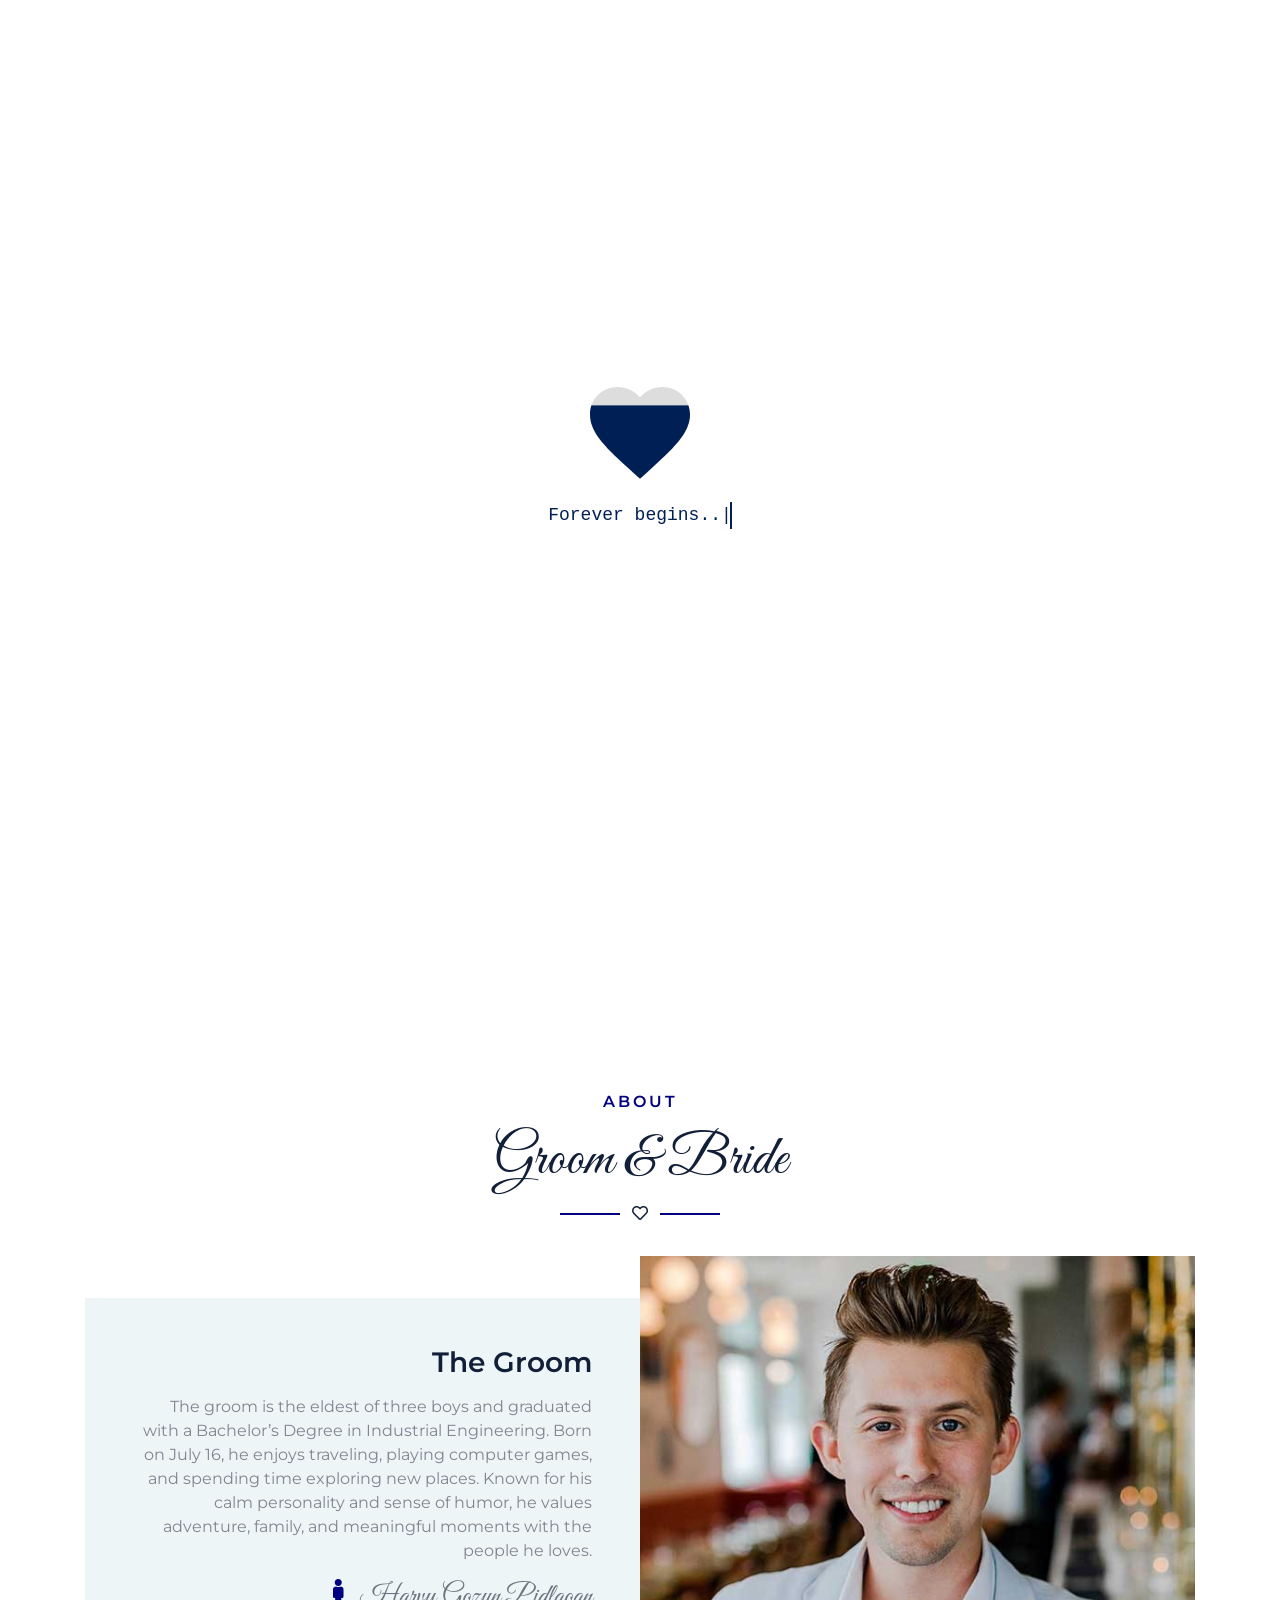
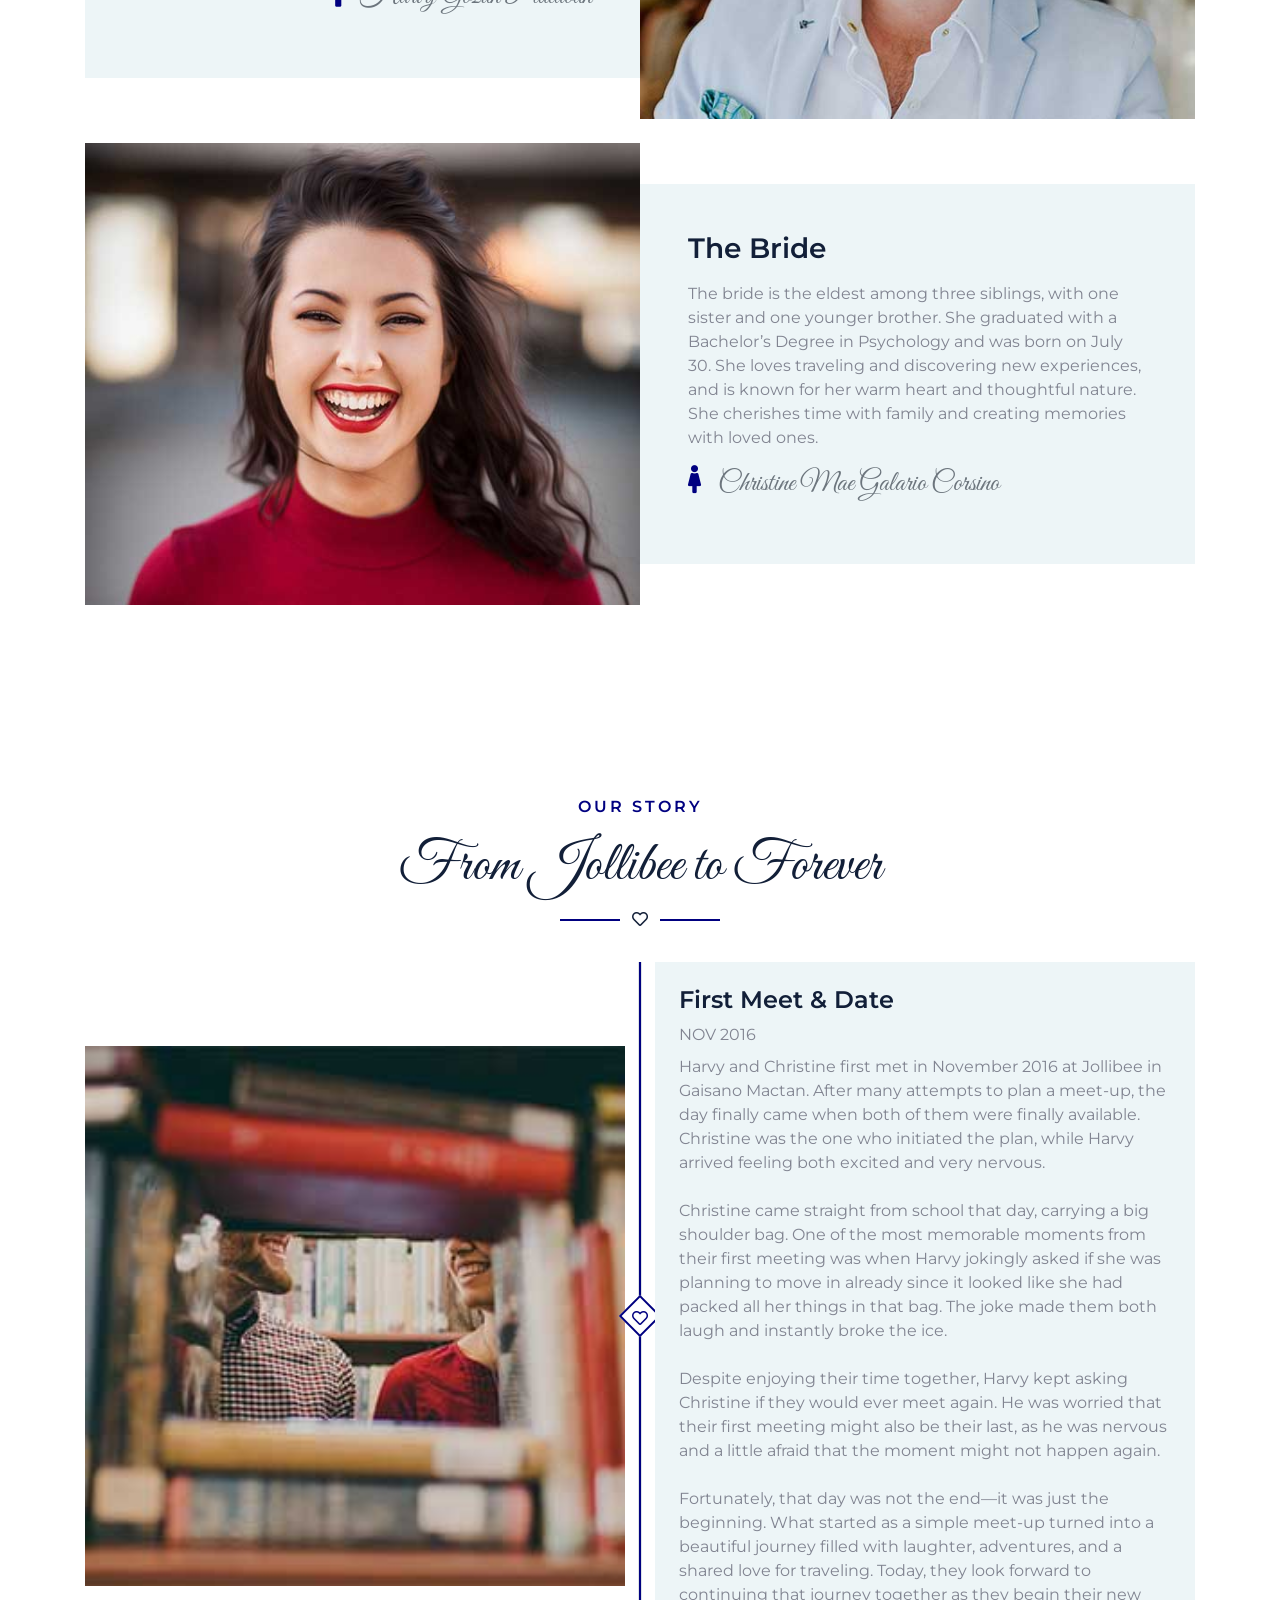
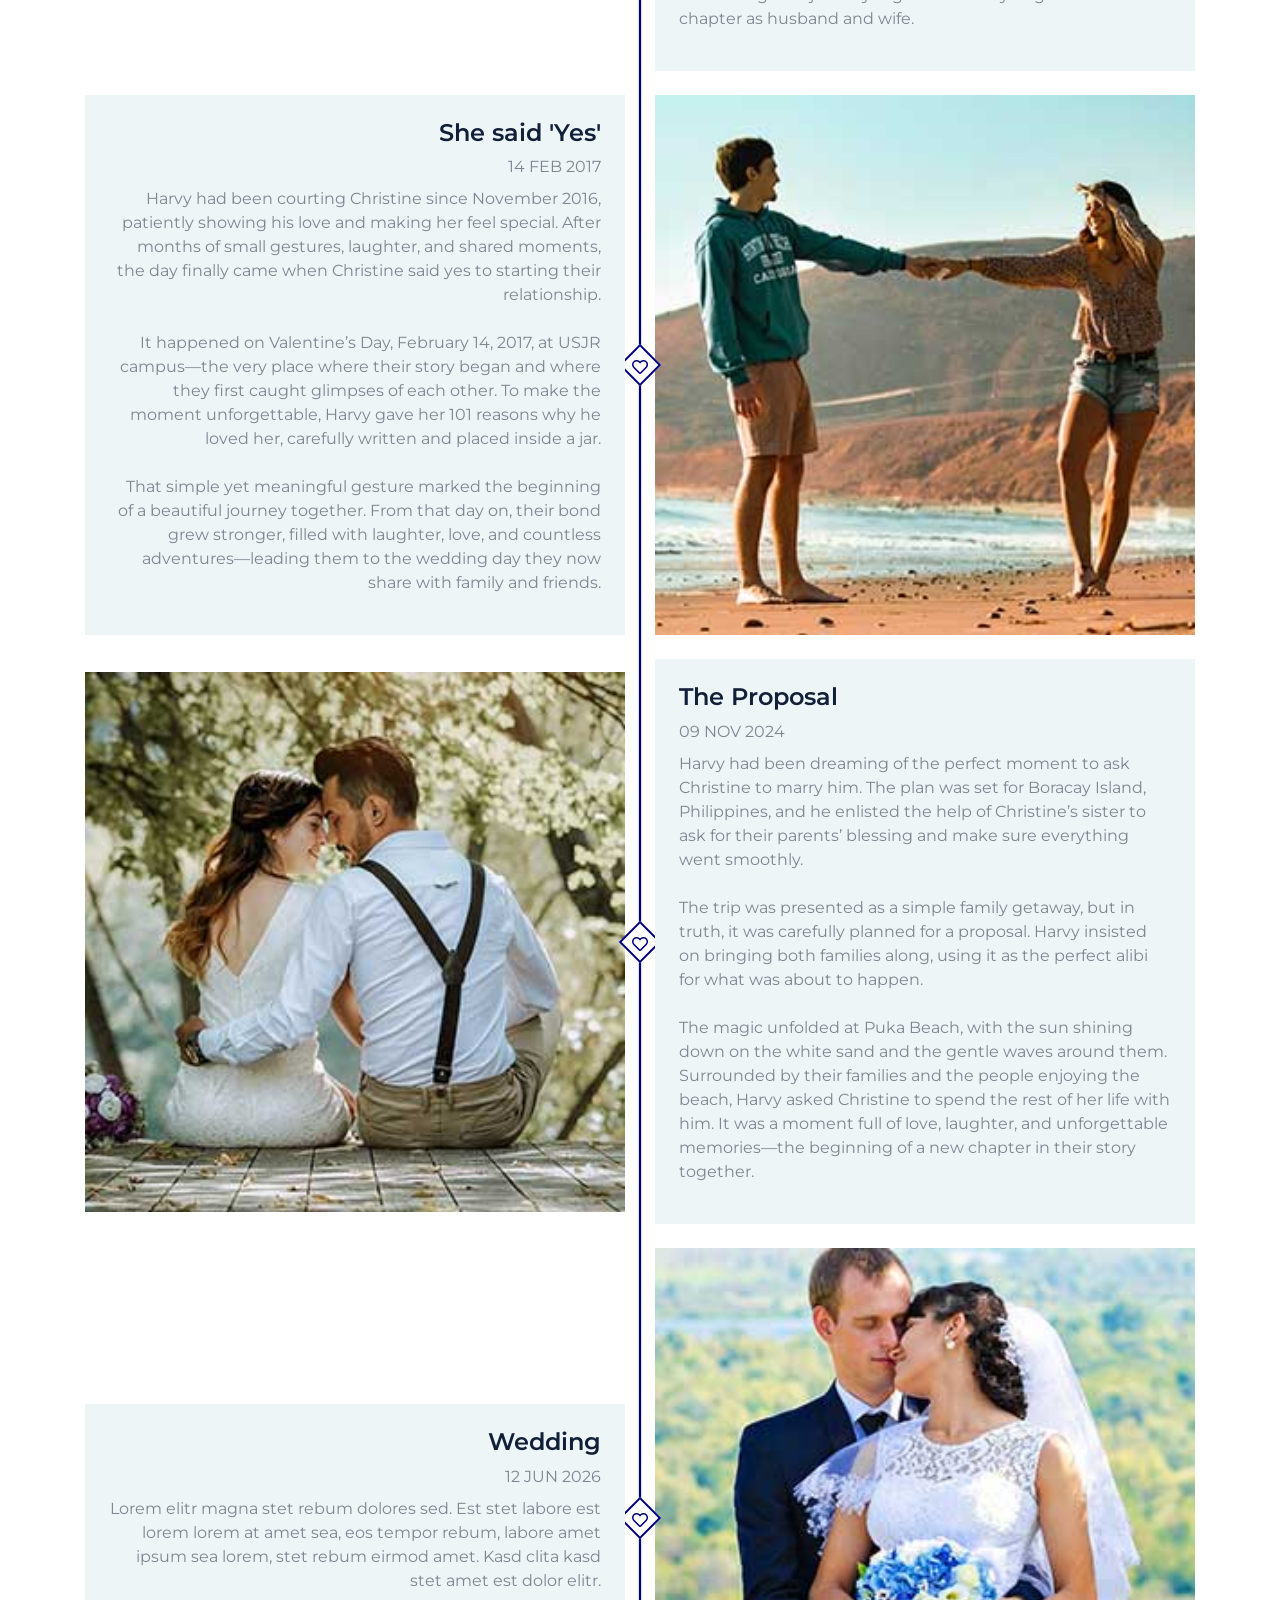
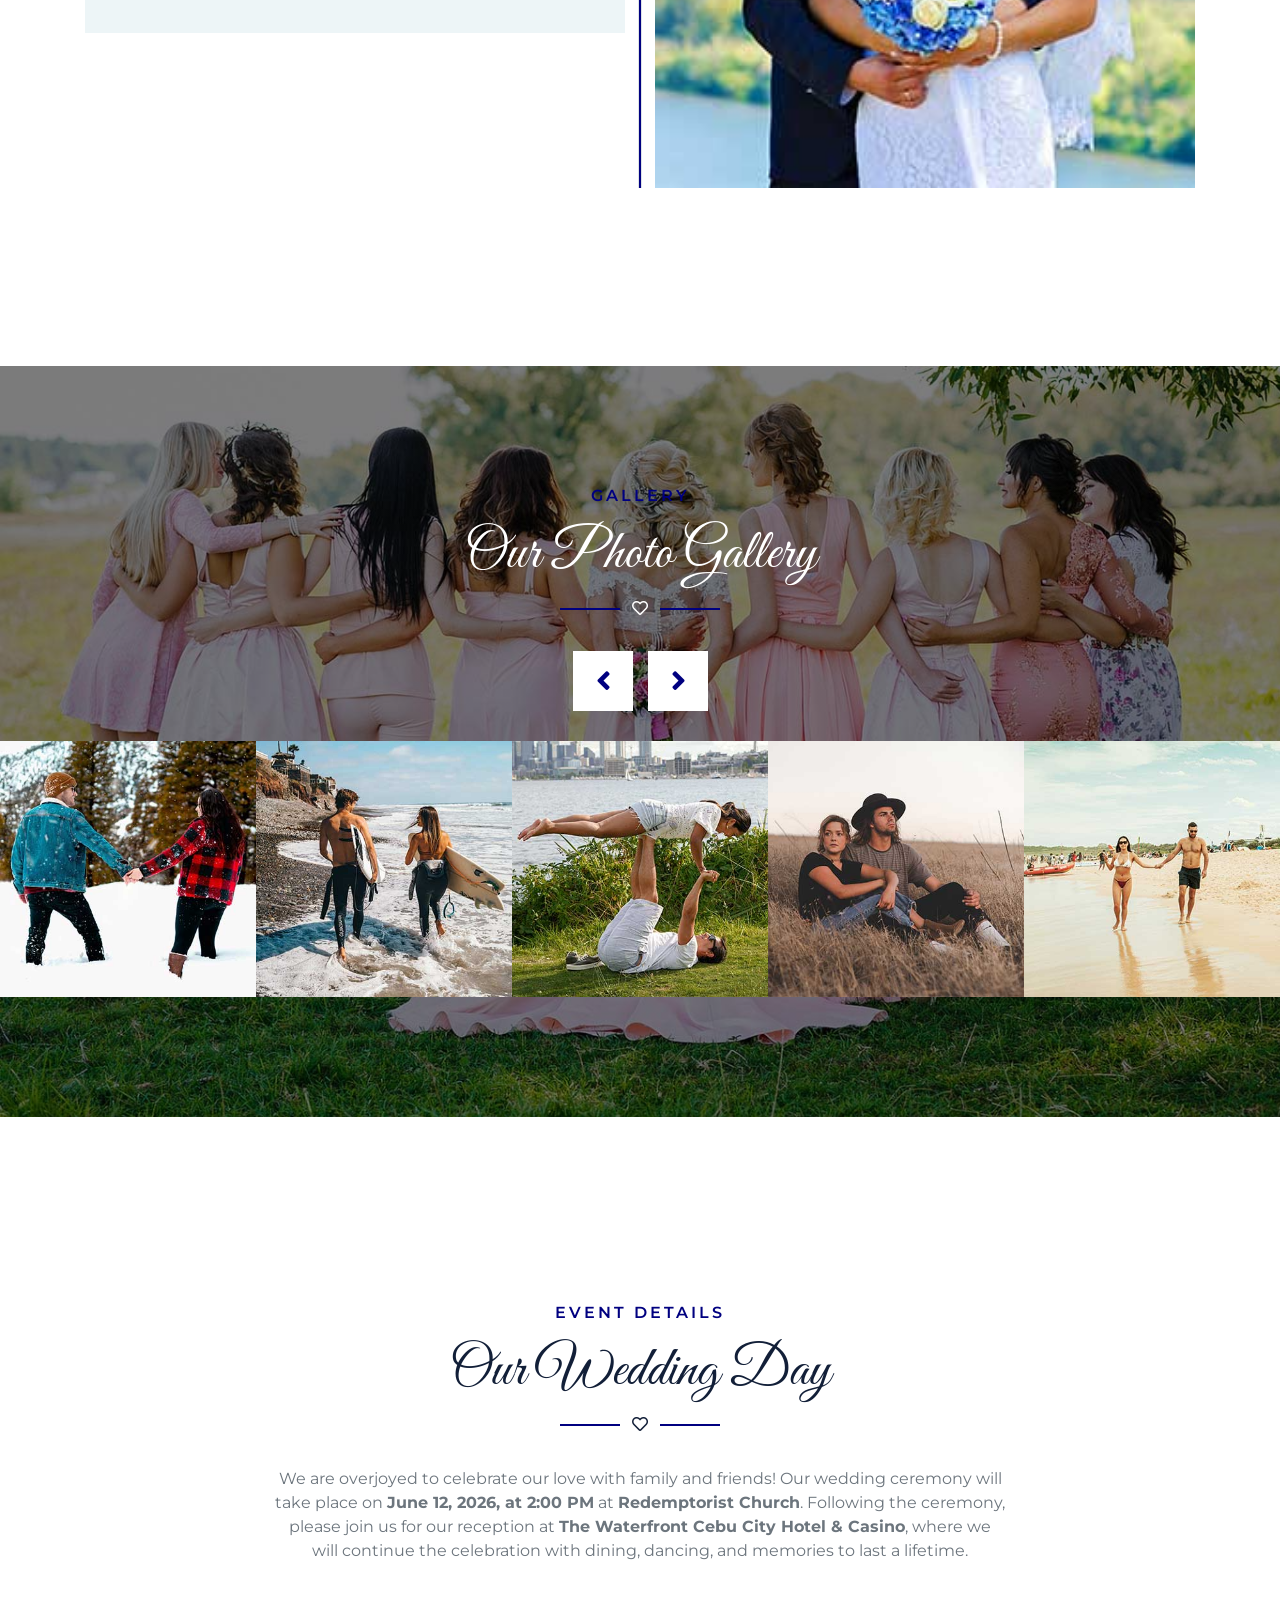
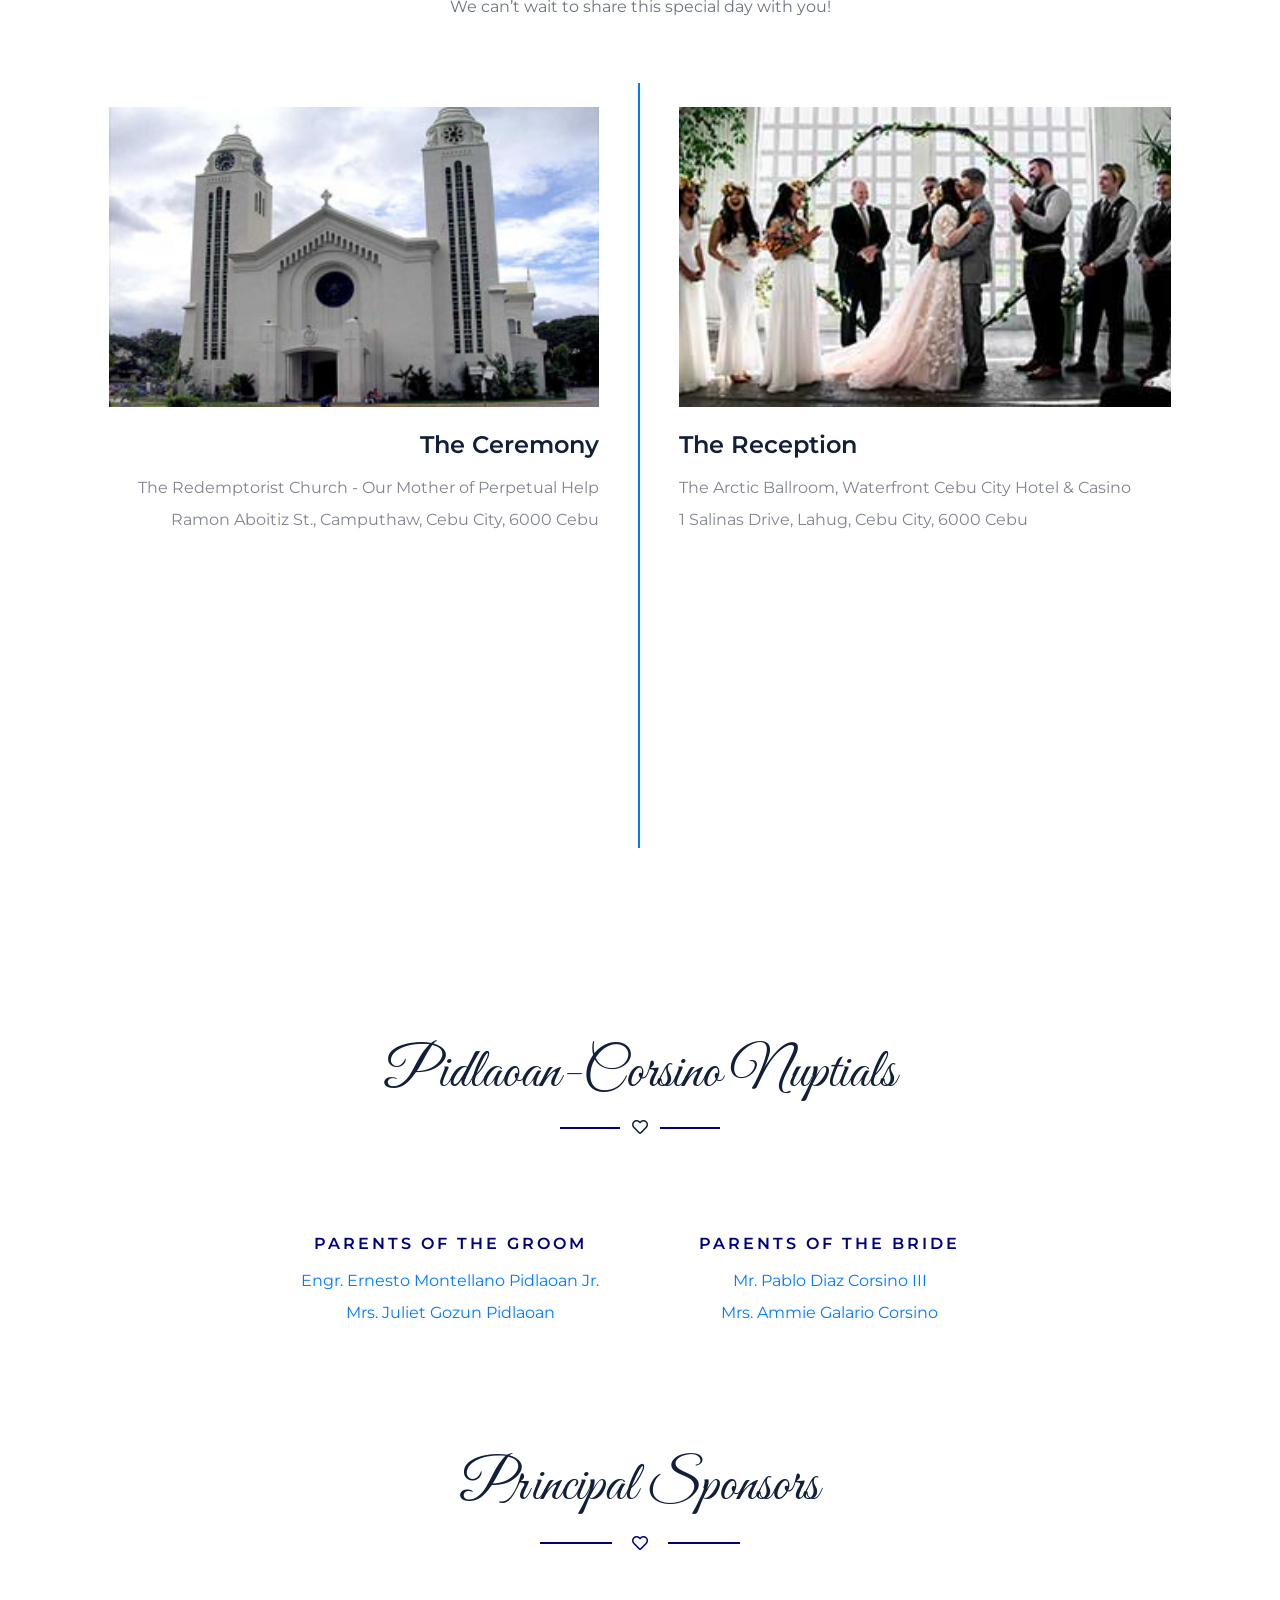
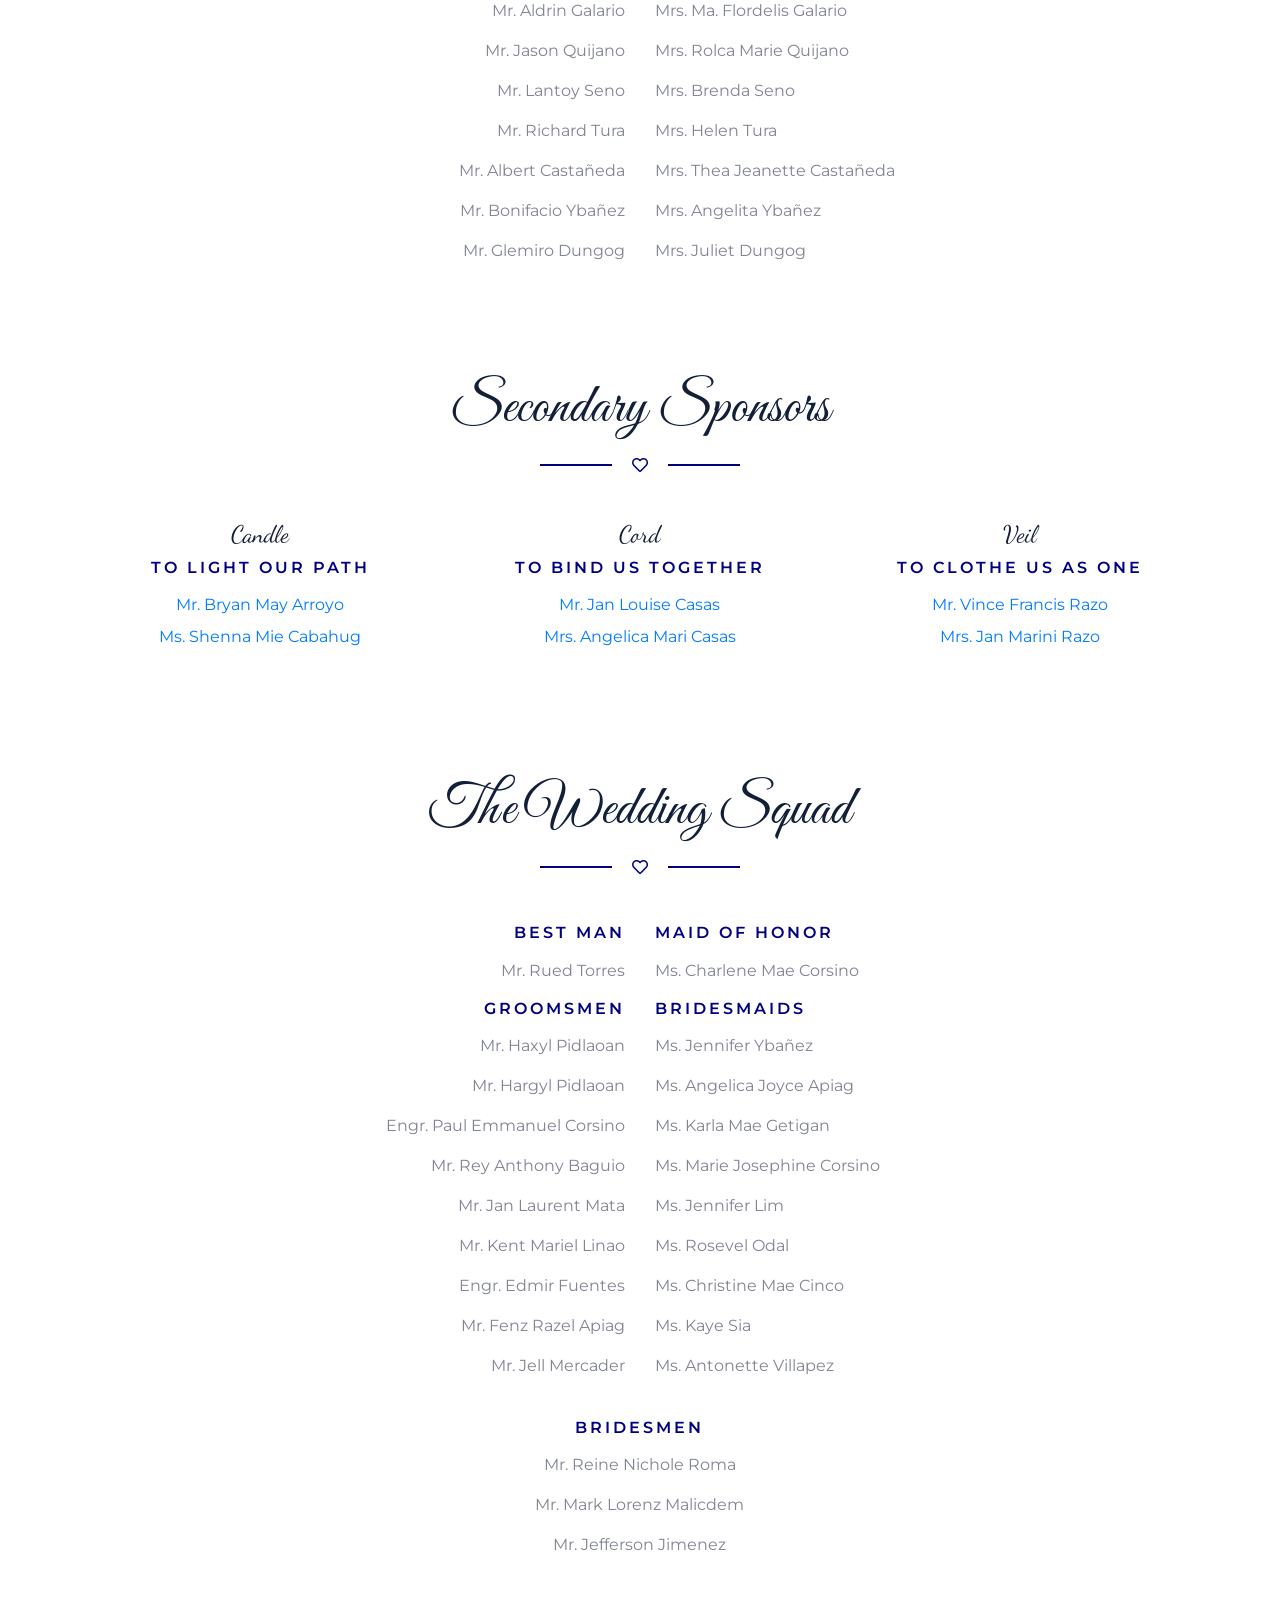
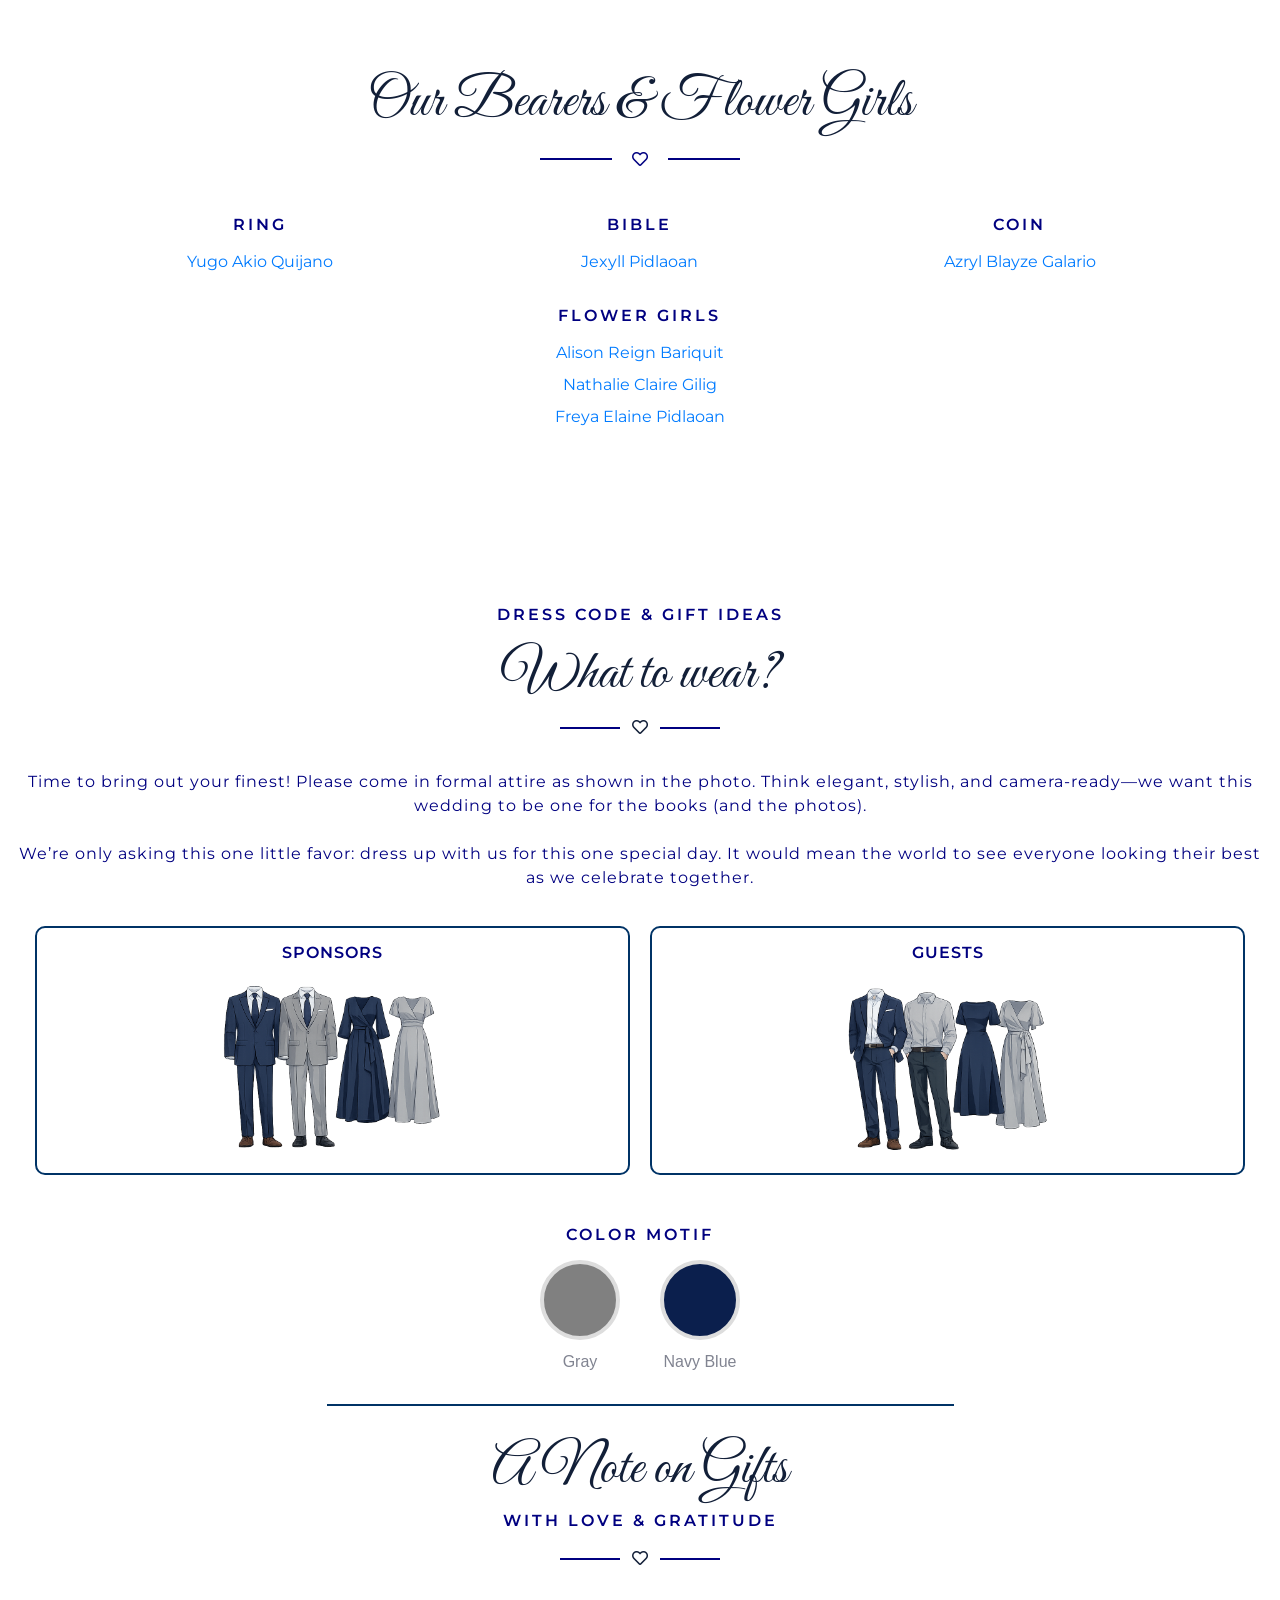
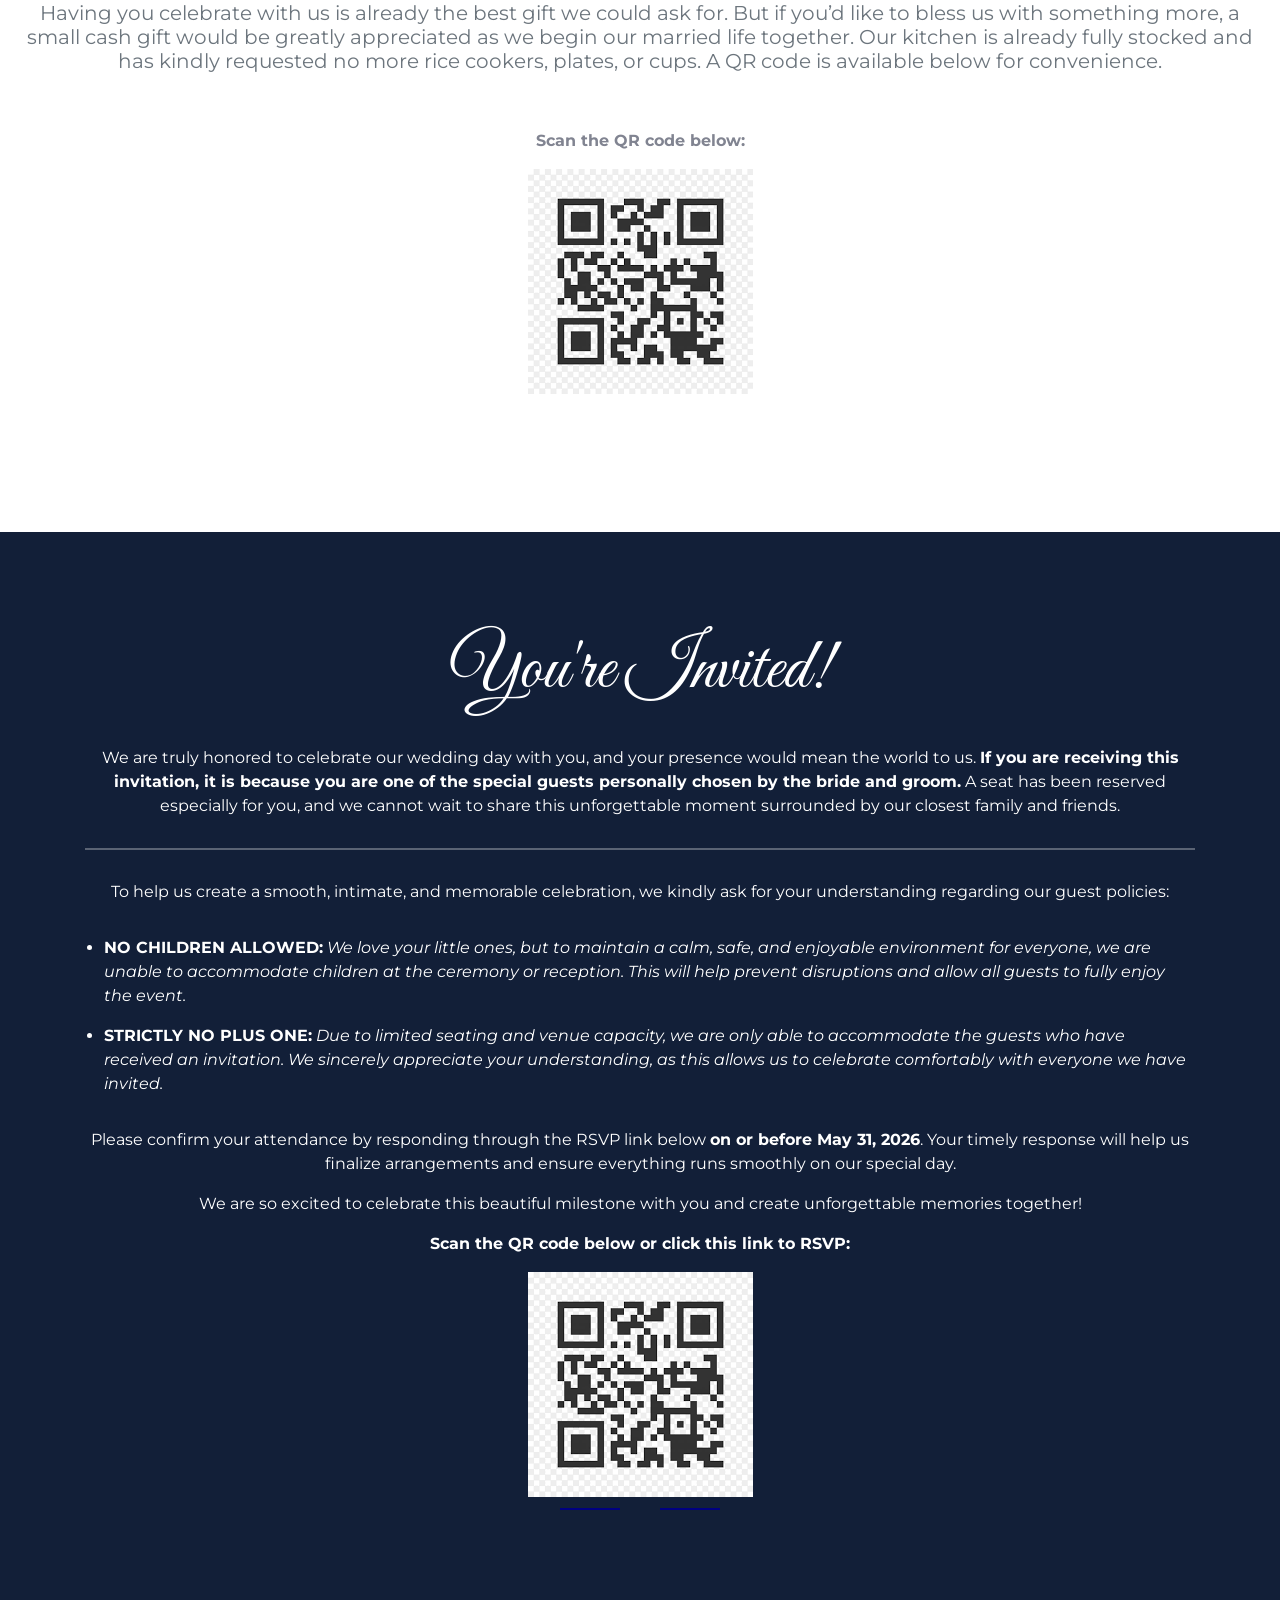
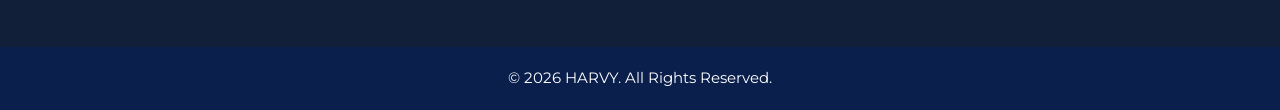
==== commit b1c451bf: "Add files via upload" ====
--- a/index.html
+++ b/index.html
@@ -3,7 +3,7 @@
 
 <head>
     <meta charset="utf-8">
-    <title>Harvy & Christine's Wedding</title>
+    <title>Pidlaoan & Corsino's Wedding</title>
     <meta content="width=device-width, initial-scale=1.0" name="viewport">
     <meta content="Free HTML Templates" name="keywords">
     <meta content="Free HTML Templates" name="description">
@@ -52,7 +52,7 @@
     />
   </svg>
 
-  <div class="typing-text" id="typing-text">Love is loading...<span class="cursor">|</span></div>
+  <div class="typing-text" id="typing-text">Forever begins..<span class="cursor">|</span></div>
 </div>
 
 <!-- MAIN CONTENT -->
@@ -274,7 +274,7 @@
             The groom is the eldest of three boys and graduated with a Bachelor’s Degree in Industrial Engineering. Born on July 16, he enjoys traveling, playing computer games, and spending time exploring new places. Known for his calm personality and sense of humor, he values adventure, family, and meaningful moments with the people he loves.
         </p>
         <h3 class="font-secondary font-weight-normal text-muted mb-3">
-            <i class="fa fa-male text-primary pr-3"></i>Harvy
+            <i class="fa fa-male text-primary pr-3"></i>Harvy Gozun Pidlaoan
         </h3>
     </div>
     <!-- Groom Image -->
@@ -295,7 +295,7 @@
             The bride is the eldest among three siblings, with one sister and one younger brother. She graduated with a Bachelor’s Degree in Psychology and was born on July 30. She loves traveling and discovering new experiences, and is known for her warm heart and thoughtful nature. She cherishes time with family and creating memories with loved ones.
         </p>
         <h3 class="font-secondary font-weight-normal text-muted mb-3">
-            <i class="fa fa-female text-primary pr-3"></i>Christine
+            <i class="fa fa-female text-primary pr-3"></i>Christine Mae Galario Corsino
         </h3>
     </div>
 </div>
@@ -453,7 +453,7 @@
     <div class="col-md-8 text-center">
         <p class="font-weight-normal text-muted mb-3 pb-3">
             We are overjoyed to celebrate our love with family and friends! Our wedding ceremony will take place on 
-            <strong>June 12, 2026, at 3:00 PM</strong> at <strong>Redemptorist Church</strong>. 
+            <strong>June 12, 2026, at 2:00 PM</strong> at <strong>Redemptorist Church</strong>. 
             Following the ceremony, please join us for our reception at <strong>The Waterfront Cebu City Hotel & Casino</strong>, 
             where we will continue the celebration with dining, dancing, and memories to last a lifetime.
         </p>
@@ -534,13 +534,13 @@
 
 
     <!-- Friends & Family Start -->
- <div class="container-fluid py-5" id="family">
+<!-- ENTIRE WEDDING PARTY / HONORED ATTENDANTS SECTION -->
+<div class="container-fluid py-5" id="family">
 
   <!-- Section Title: Entourage -->
   <div class="container text-center pt-5 pb-3">
     <div class="section-title position-relative">
-      <h6 class="text-uppercase text-primary mb-3 letter-spacing">THE ENTOURAGE</h6>
-      <h1 class="font-secondary display-4">With the Blessings of Our Parents</h1>
+      <h1 class="font-secondary display-4">Pidlaoan-Corsino Nuptials</h1>
       <i class="far fa-heart text-dark"></i>
     </div>
   </div>
@@ -549,13 +549,13 @@
   <div class="container py-5 secondary-sponsors text-blue text-center">
     <div class="row justify-content-center">
       <div class="col-md-4 mb-4">
-        <h6 class="text-uppercase text-primary mb-3 letter-spacing">Groom's Parents</h6>
+        <h6 class="text-uppercase text-primary mb-3 letter-spacing">Parents of the Groom</h6>
         <p>Engr. Ernesto Montellano Pidlaoan Jr.</p>
         <p>Mrs. Juliet Gozun Pidlaoan</p>
       </div>
       <div class="col-md-4 mb-4">
-        <h6 class="text-uppercase text-primary mb-3 letter-spacing">Bride's Parents</h6>
-        <p>Engr. Pablo Diaz Corsino III</p>
+        <h6 class="text-uppercase text-primary mb-3 letter-spacing">Parents of the Bride</h6>
+        <p>Mr. Pablo Diaz Corsino III</p>
         <p>Mrs. Ammie Galario Corsino</p>
       </div>
     </div>
@@ -564,29 +564,31 @@
   <!-- Principal Sponsors (Paired Left/Right) -->
   <div class="container py-5">
     <div class="section-title text-center mb-5">
-      <h1 class="font-secondary display-4">Principal Sponsors</h1>  
-        <div style="display:flex; align-items:center; justify-content:center; gap:10px; margin-top:15px; width:200px; margin-left:auto; margin-right:auto;">
-      <div style="flex:1; border-top:2px solid navy;"></div>
-      <i class="far fa-heart" style="color:navy; margin:0 10px;"></i>
-      <div style="flex:1; border-top:2px solid navy;"></div>
-    </div>
+      <h1 class="font-secondary display-4">Principal Sponsors</h1>
+      <div class="divider-heart">
+        <div class="line"></div>
+        <i class="far fa-heart"></i>
+        <div class="line"></div>
+      </div>
     </div>
     <div class="row justify-content-center">
       <div class="col-6 col-md-6 text-right text-md-right">
+        <p>Mr. Aldrin Galario</p>
         <p>Mr. Jason Quijano</p>
         <p>Mr. Lantoy Seno</p>
         <p>Mr. Richard Tura</p>
-        <p>Mr. Albert Castaneda</p>
-        <p>Mr. Bonifacio Ybanez</p>
-        <p>Mr. Aldrin Galario</p>
+        <p>Mr. Albert Castañeda</p>
+        <p>Mr. Bonifacio Ybañez</p>
+        <p>Mr. Glemiro Dungog</p>
       </div>
       <div class="col-6 col-md-6 text-left text-md-left">
+        <p>Mrs. Ma. Flordelis Galario</p>
         <p>Mrs. Rolca Marie Quijano</p>
         <p>Mrs. Brenda Seno</p>
         <p>Mrs. Helen Tura</p>
-        <p>Mrs. Thea Jeanette Castaneda</p>
-        <p>Mrs. Angelita Ybanez</p>
-        <p>Mrs. Flordeliza Galario</p>
+        <p>Mrs. Thea Jeanette Castañeda</p>
+        <p>Mrs. Angelita Ybañez</p>
+        <p>Mrs. Juliet Dungog</p>
       </div>
     </div>
   </div>
@@ -595,11 +597,11 @@
   <div class="container py-5 secondary-sponsors text-blue text-center">
     <div class="section-title mb-5">
       <h1 class="font-secondary display-4">Secondary Sponsors</h1>
-          <div style="display:flex; align-items:center; justify-content:center; gap:10px; margin-top:15px; width:200px; margin-left:auto; margin-right:auto;">
-      <div style="flex:1; border-top:2px solid navy;"></div>
-      <i class="far fa-heart" style="color:navy; margin:0 10px;"></i>
-      <div style="flex:1; border-top:2px solid navy;"></div>
-    </div>
+      <div class="divider-heart">
+        <div class="line"></div>
+        <i class="far fa-heart"></i>
+        <div class="line"></div>
+      </div>
     </div>
     <div class="row justify-content-center">
       <div class="col-md-4 mb-4">
@@ -626,33 +628,37 @@
   <!-- Groomsmen & Bridesmaids (Paired Left/Right) -->
   <div class="container py-5">
     <div class="section-title text-center mb-5">
-      <h1 class="font-secondary display-4">Groomsmen & Bridesmaids</h1>
-          <div style="display:flex; align-items:center; justify-content:center; gap:10px; margin-top:15px; width:200px; margin-left:auto; margin-right:auto;">
-      <div style="flex:1; border-top:2px solid navy;"></div>
-      <i class="far fa-heart" style="color:navy; margin:0 10px;"></i>
-      <div style="flex:1; border-top:2px solid navy;"></div>
-    </div>
-    </div>
+      <h1 class="font-secondary display-4">The Wedding Squad</h1>
+      <div class="divider-heart">
+        <div class="line"></div>
+        <i class="far fa-heart"></i>
+        <div class="line"></div>
+      </div>
+    </div>
+
     <div class="row justify-content-center">
+      <!-- Left: Groomsmen -->
       <div class="col-6 col-md-6 text-right text-md-right">
         <h6 class="text-uppercase text-primary mb-3 letter-spacing">Best Man</h6>
         <p>Mr. Rued Torres</p>
         <h6 class="text-uppercase text-primary mb-3 letter-spacing">Groomsmen</h6>
         <p>Mr. Haxyl Pidlaoan</p>
         <p>Mr. Hargyl Pidlaoan</p>
-        <p>Mr. Paul Emmanuel Corsino</p>
+        <p>Engr. Paul Emmanuel Corsino</p>
         <p>Mr. Rey Anthony Baguio</p>
         <p>Mr. Jan Laurent Mata</p>
         <p>Mr. Kent Mariel Linao</p>
-        <p>Mr. Edmir Fuentes</p>
+        <p>Engr. Edmir Fuentes</p>
         <p>Mr. Fenz Razel Apiag</p>
         <p>Mr. Jell Mercader</p>
       </div>
+
+      <!-- Right: Bridesmaids -->
       <div class="col-6 col-md-6 text-left text-md-left">
         <h6 class="text-uppercase text-primary mb-3 letter-spacing">Maid of Honor</h6>
         <p>Ms. Charlene Mae Corsino</p>
         <h6 class="text-uppercase text-primary mb-3 letter-spacing">Bridesmaids</h6>
-        <p>Ms. Jennifer Ybanez</p>
+        <p>Ms. Jennifer Ybañez</p>
         <p>Ms. Angelica Joyce Apiag</p>
         <p>Ms. Karla Mae Getigan</p>
         <p>Ms. Marie Josephine Corsino</p>
@@ -663,13 +669,11 @@
         <p>Ms. Antonette Villapez</p>
       </div>
     </div>
-  </div>
-
-  <!-- Bridesmen (Centered) -->
-  <div class="container py-5 secondary-sponsors text-blue text-center">
-    <div class="row justify-content-center">
-      <div class="col-md-4 mb-4">
-        <h6 class="text-uppercase text-primary mb-3 letter-spacing">BRIDESMEN</h6>
+
+    <!-- Bridesmen (Centered) -->
+    <div class="row justify-content-center mt-4">
+      <div class="col-md-4 text-center">
+        <h6 class="text-uppercase text-primary mb-3 letter-spacing">Bridesmen</h6>
         <p>Mr. Reine Nichole Roma</p>
         <p>Mr. Mark Lorenz Malicdem</p>
         <p>Mr. Jefferson Jimenez</p>
@@ -681,11 +685,11 @@
   <div class="container py-5 secondary-sponsors text-blue text-center">
     <div class="section-title mb-5">
       <h1 class="font-secondary display-4">Our Bearers & Flower Girls</h1>
-          <div style="display:flex; align-items:center; justify-content:center; gap:10px; margin-top:15px; width:200px; margin-left:auto; margin-right:auto;">
-      <div style="flex:1; border-top:2px solid navy;"></div>
-      <i class="far fa-heart" style="color:navy; margin:0 10px;"></i>
-      <div style="flex:1; border-top:2px solid navy;"></div>
-    </div>
+      <div class="divider-heart">
+        <div class="line"></div>
+        <i class="far fa-heart"></i>
+        <div class="line"></div>
+      </div>
     </div>
     <div class="row justify-content-center">
       <div class="col-md-4 mb-4">
@@ -711,17 +715,54 @@
 
 </div>
 
+<!-- STYLES -->
 <style>
+/* Letter spacing for headings */
 .letter-spacing {
   letter-spacing: 3px;
 }
+
+/* Text color */
 .text-blue {
-  color: #007BFF; /* your blue */
-}
+  color: #007BFF;
+}
+
+/* Reduce spacing for p tags in sponsors */
 .secondary-sponsors p {
   margin-bottom: 0.5rem;
 }
+
+/* Script font for Candle/Cord/Veil */
+.script-title {
+  font-family: 'Dancing Script', cursive;
+  font-weight: 400;
+  font-size: 1.5rem;
+  margin-bottom: 0.5rem;
+}
+
+/* Divider heart */
+.divider-heart {
+  display: flex;
+  align-items: center;
+  justify-content: center;
+  gap: 10px;
+  margin-top: 15px;
+  width: 200px;
+  margin-left: auto;
+  margin-right: auto;
+}
+.divider-heart .line {
+  flex: 1;
+  border-top: 2px solid navy;
+}
+.divider-heart i {
+  color: navy;
+  margin: 0 10px;
+}
 </style>
+
+<!-- Import Dancing Script font -->
+<link href="https://fonts.googleapis.com/css2?family=Dancing+Script&display=swap" rel="stylesheet">
     <!-- Friends & Family End -->
 
 
--- a/css/style.css
+++ b/css/style.css
@@ -4361,7 +4361,30 @@
   color: #fff;
 }
 
-
+.timeline {
+    position: relative;
+    padding: 2rem 0;
+}
+
+.timeline::before {
+    content: '';
+    position: absolute;
+    top: 0;
+    bottom: 0;
+    left: 50%; /* center line */
+    width: 4px; /* thickness of the line */
+    background-color: #dee2e6; /* light gray line */
+    transform: translateX(-50%);
+}
+
+.timeline .row {
+    position: relative;
+}
+
+.timeline .bg-secondary {
+    position: relative;
+    z-index: 1;
+}
 
 .card {
   position: relative;
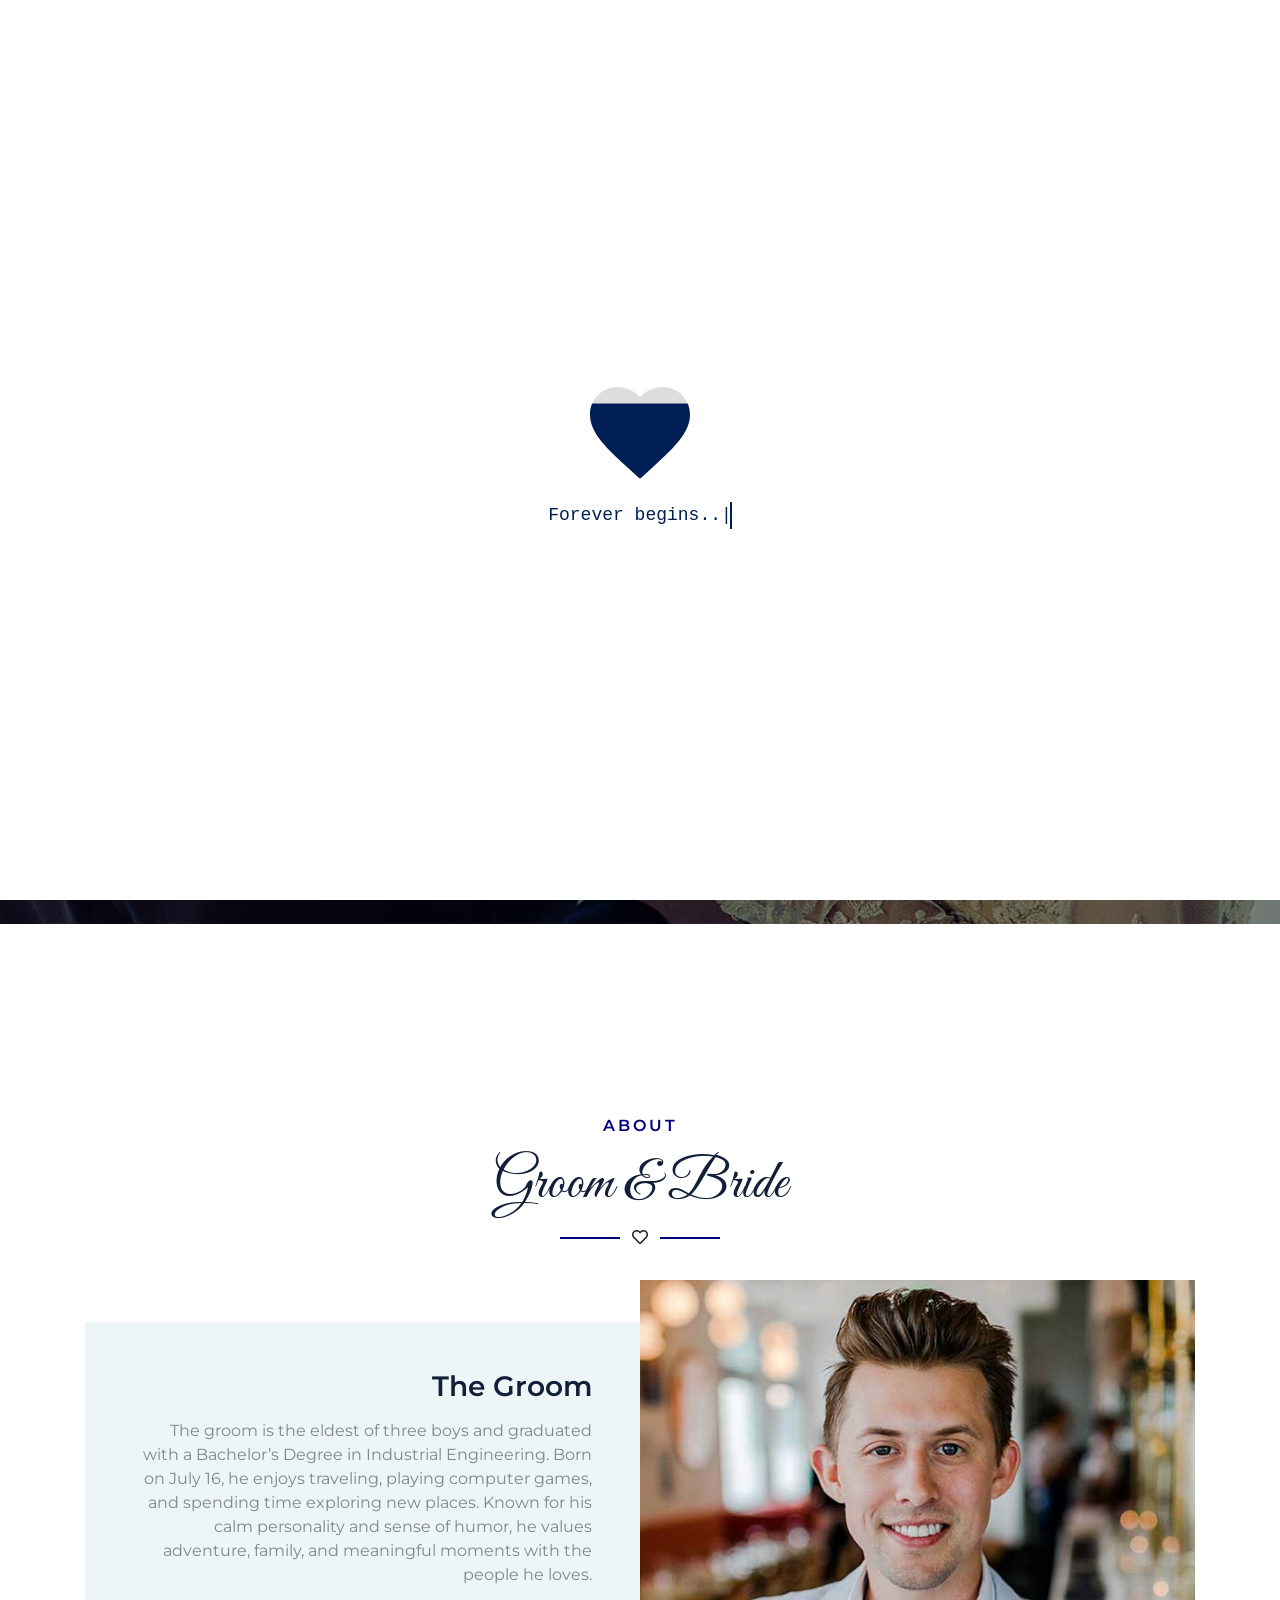
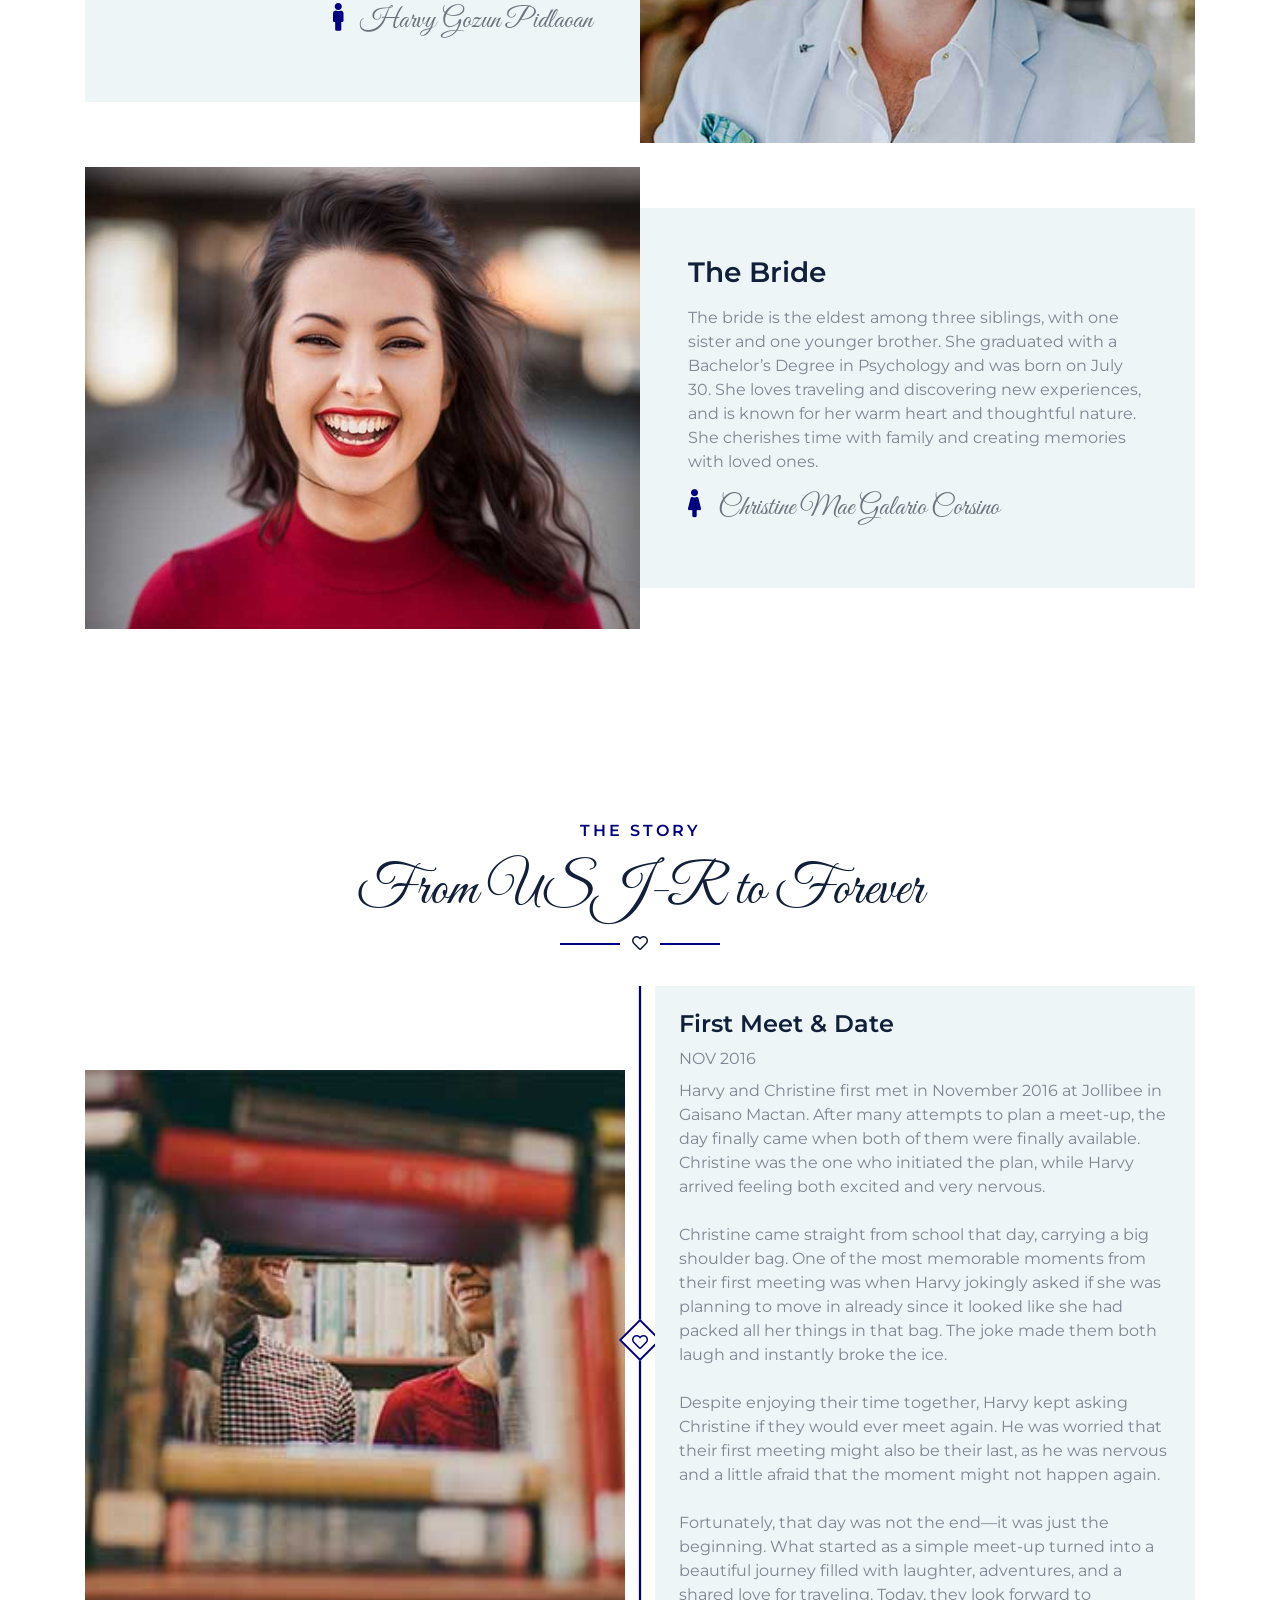
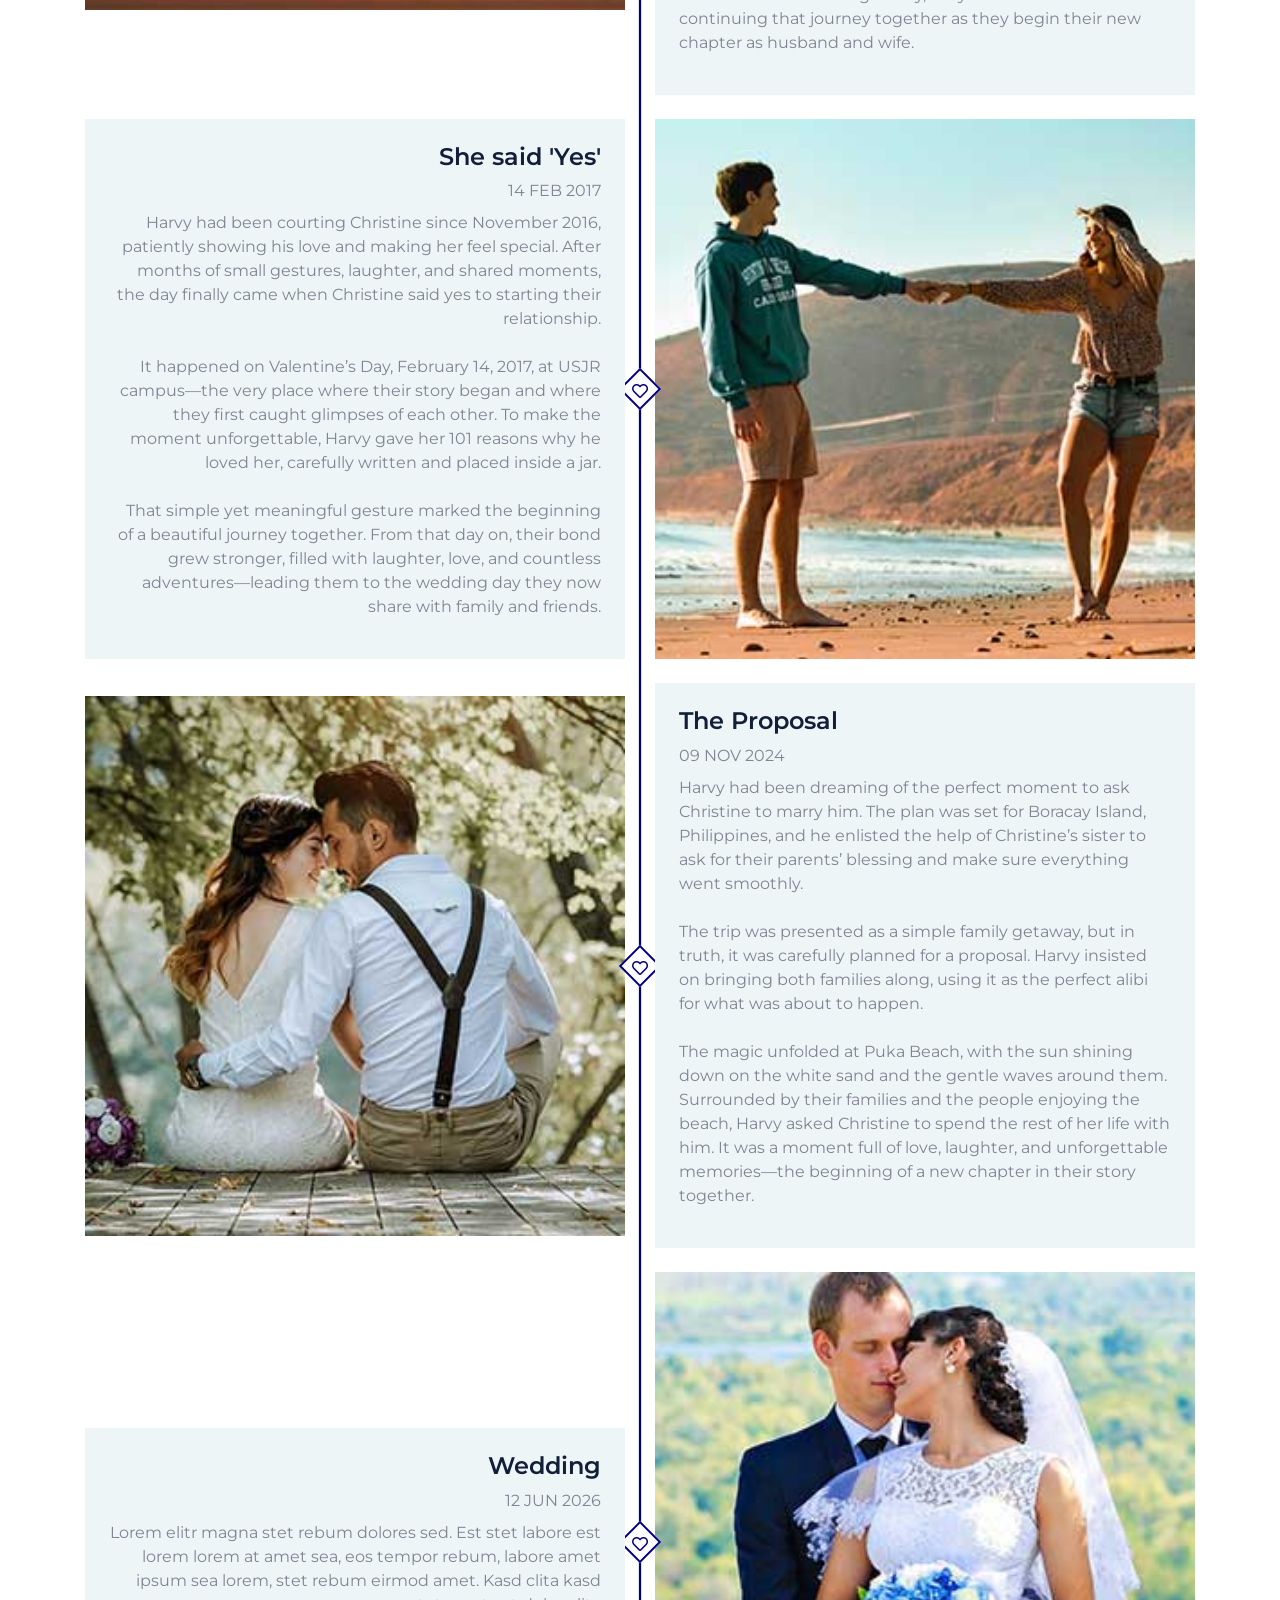
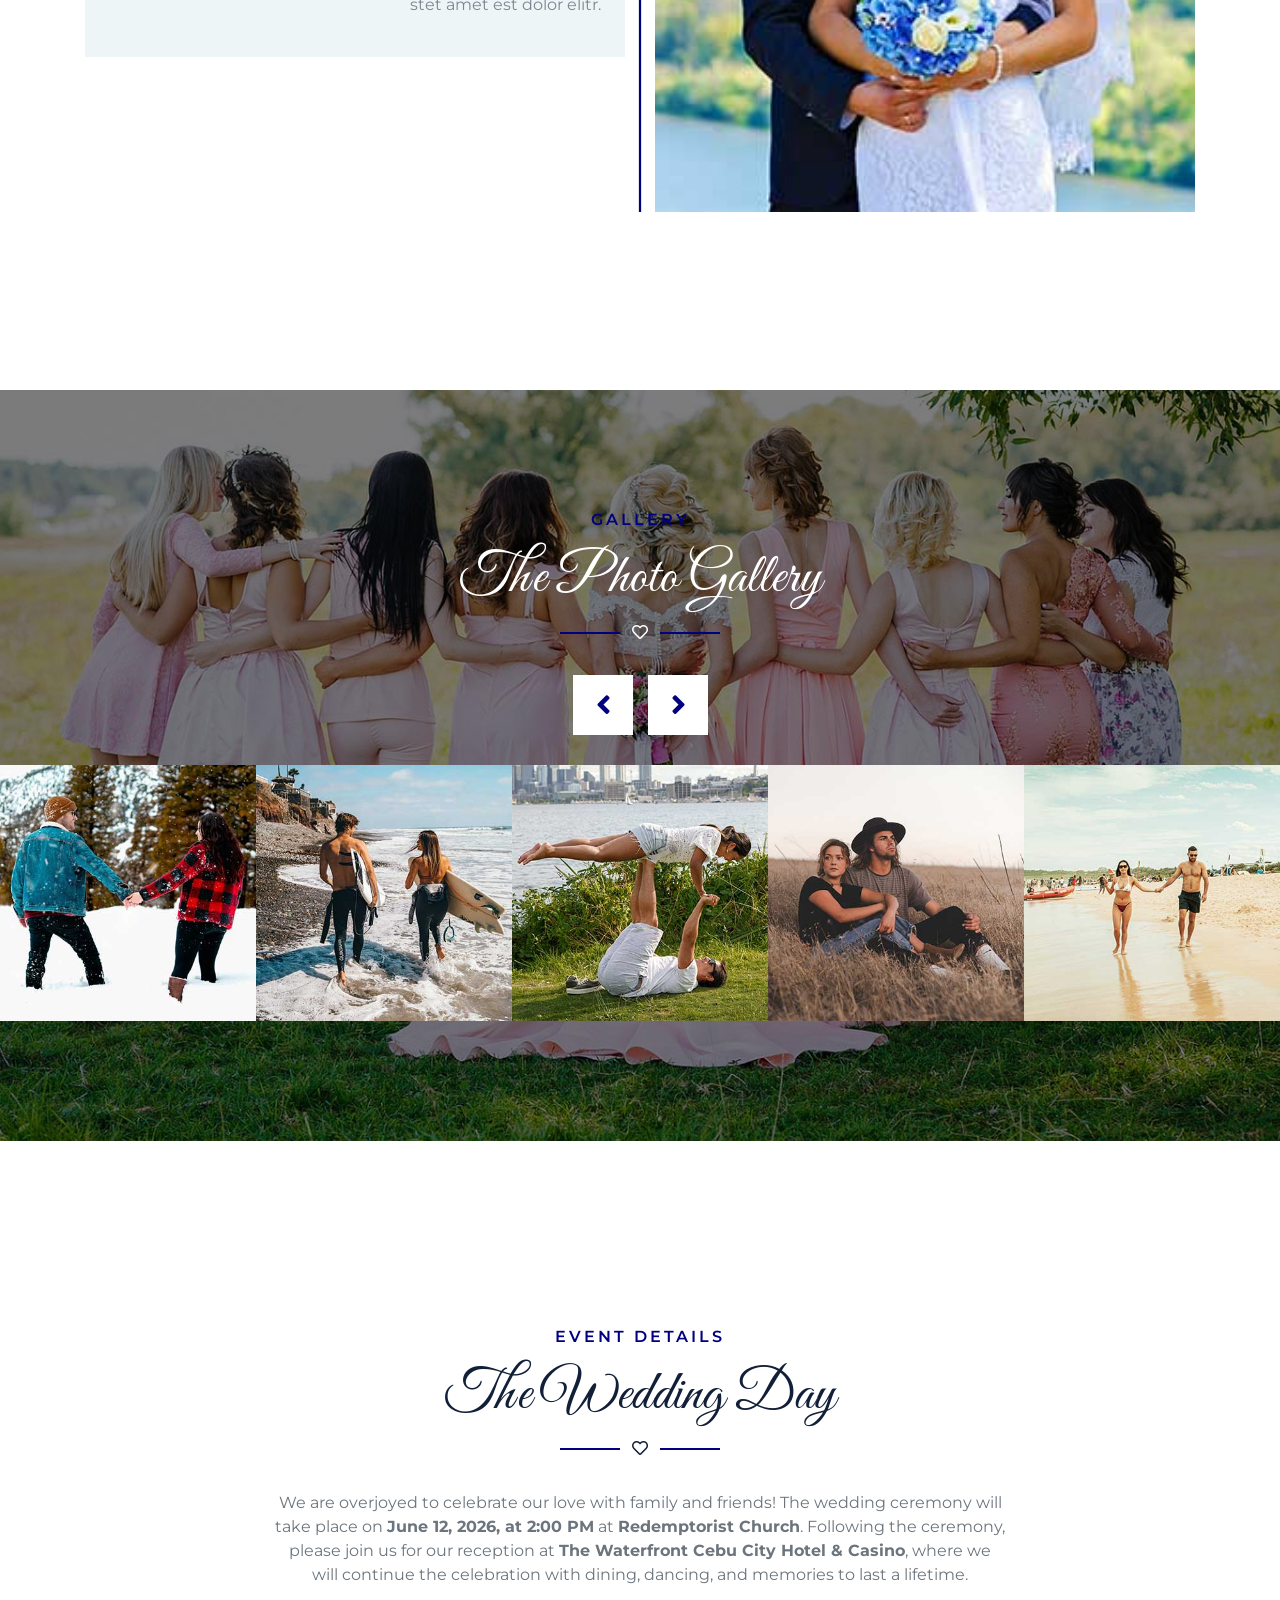
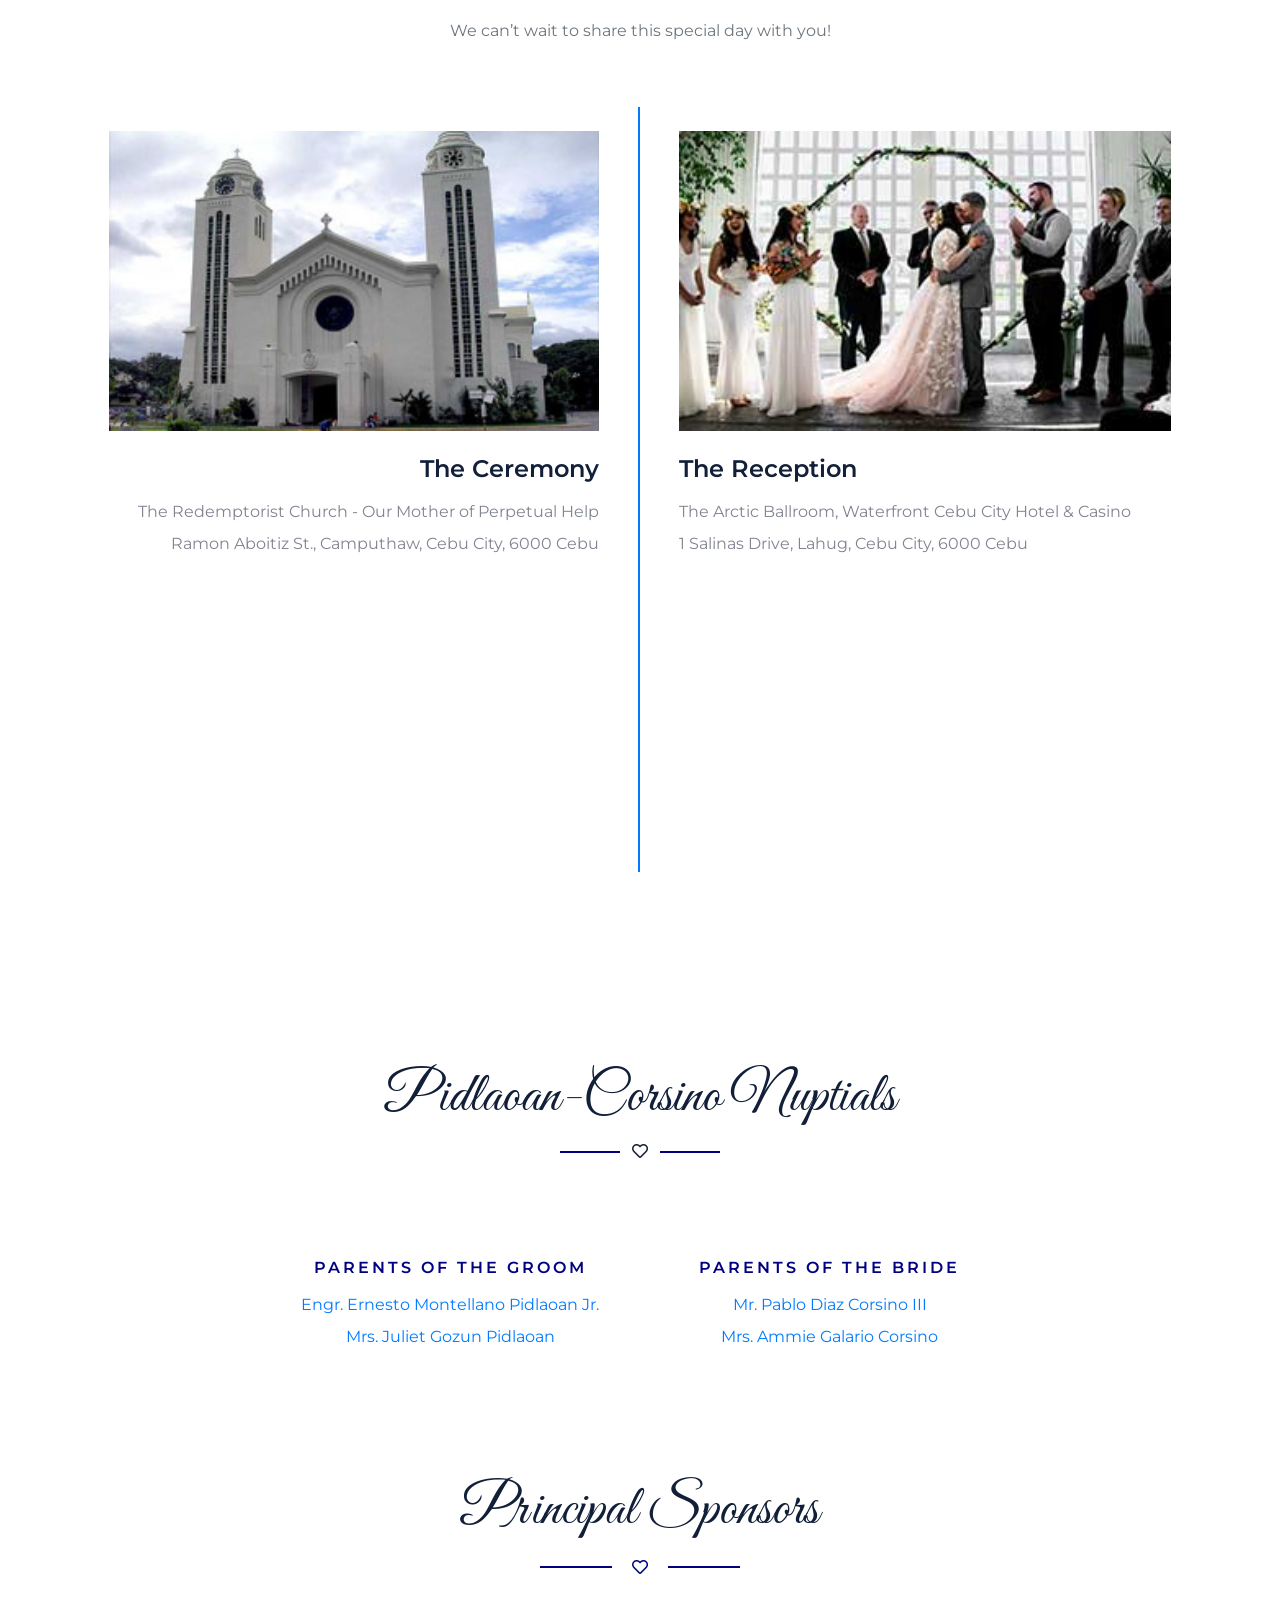
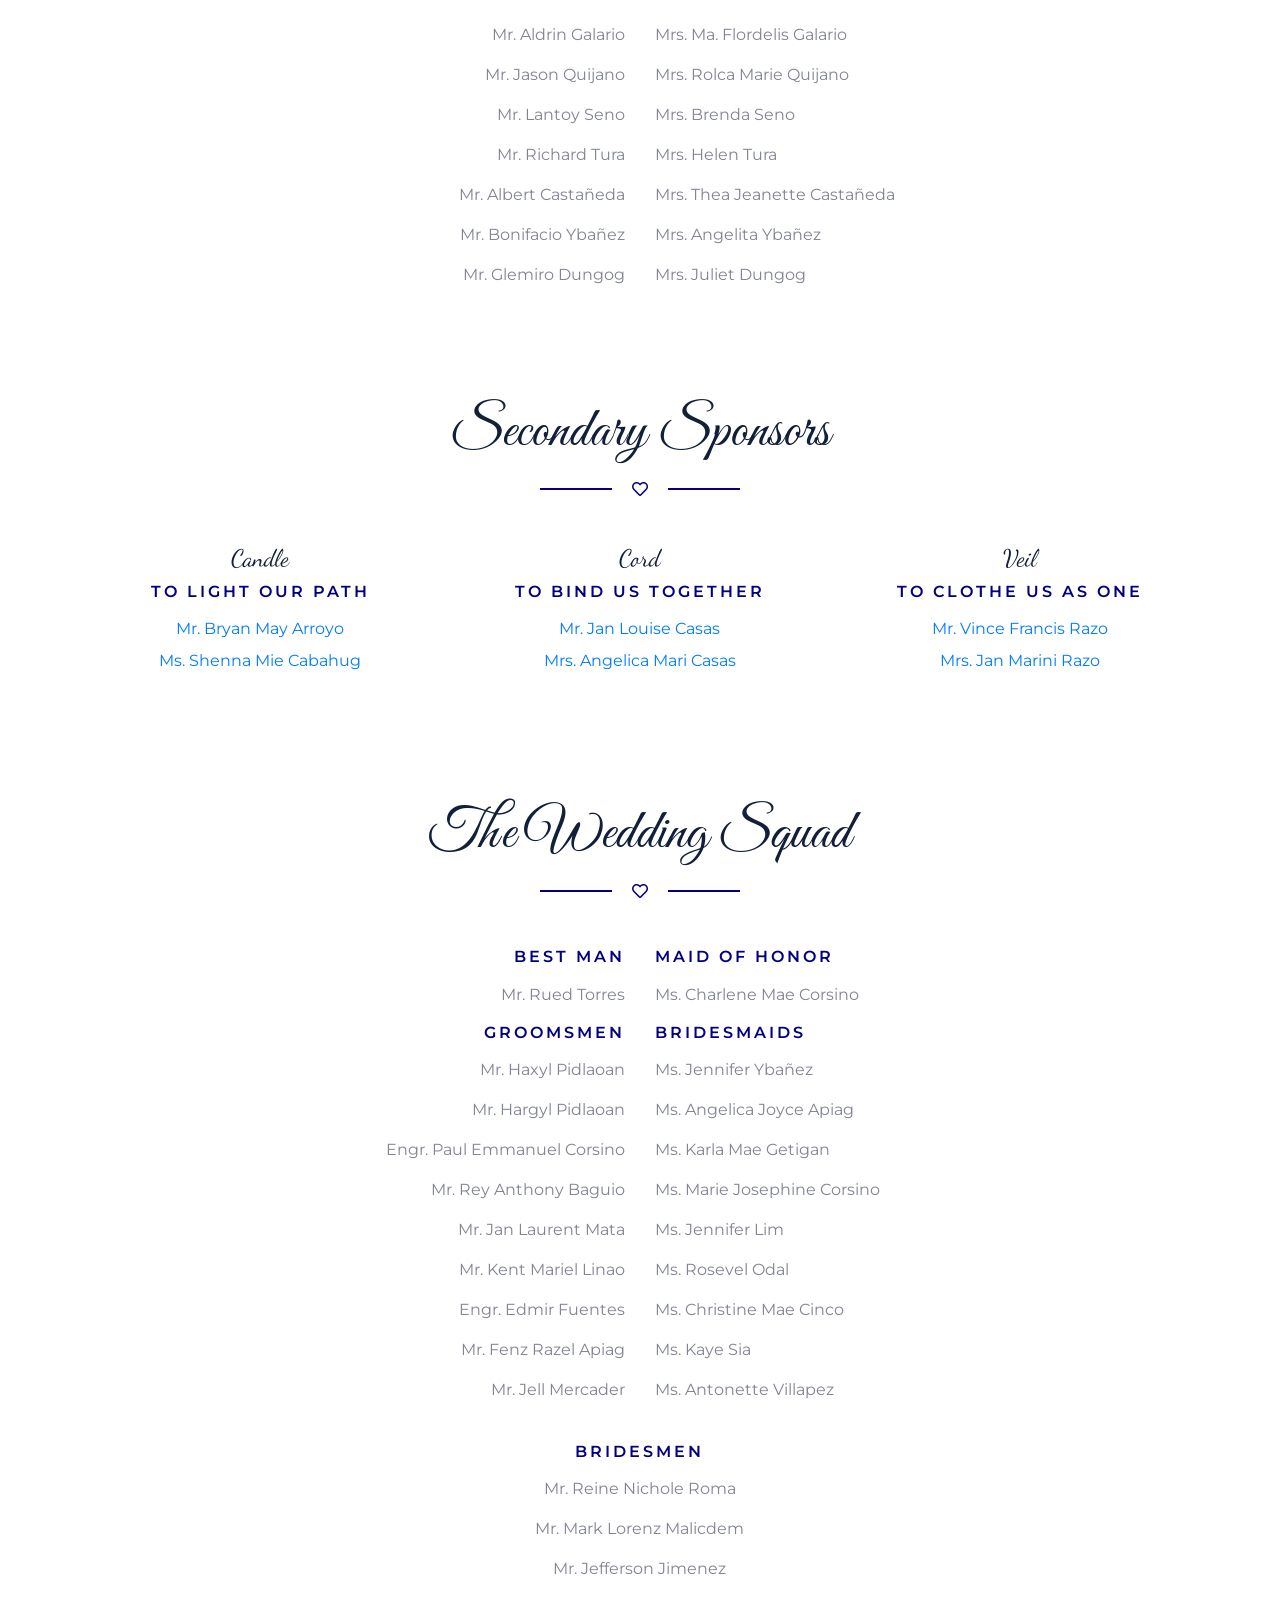
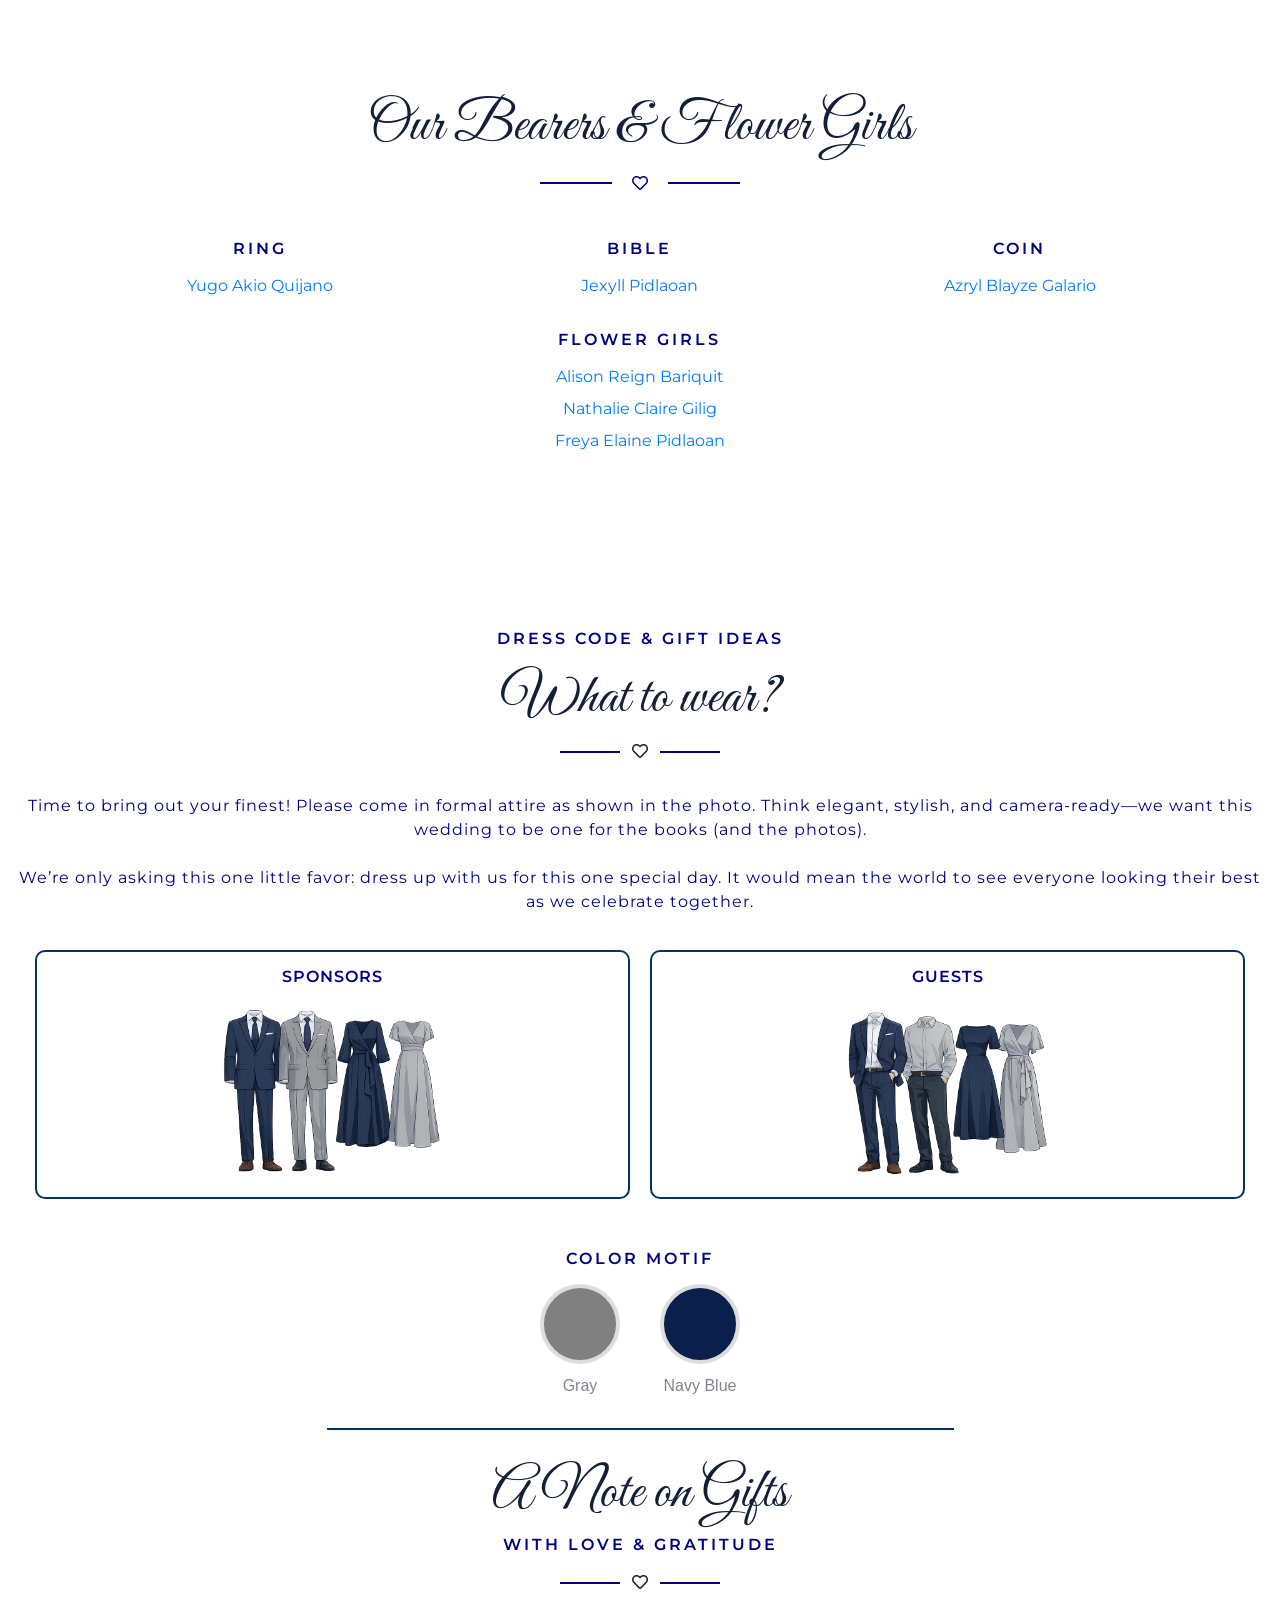
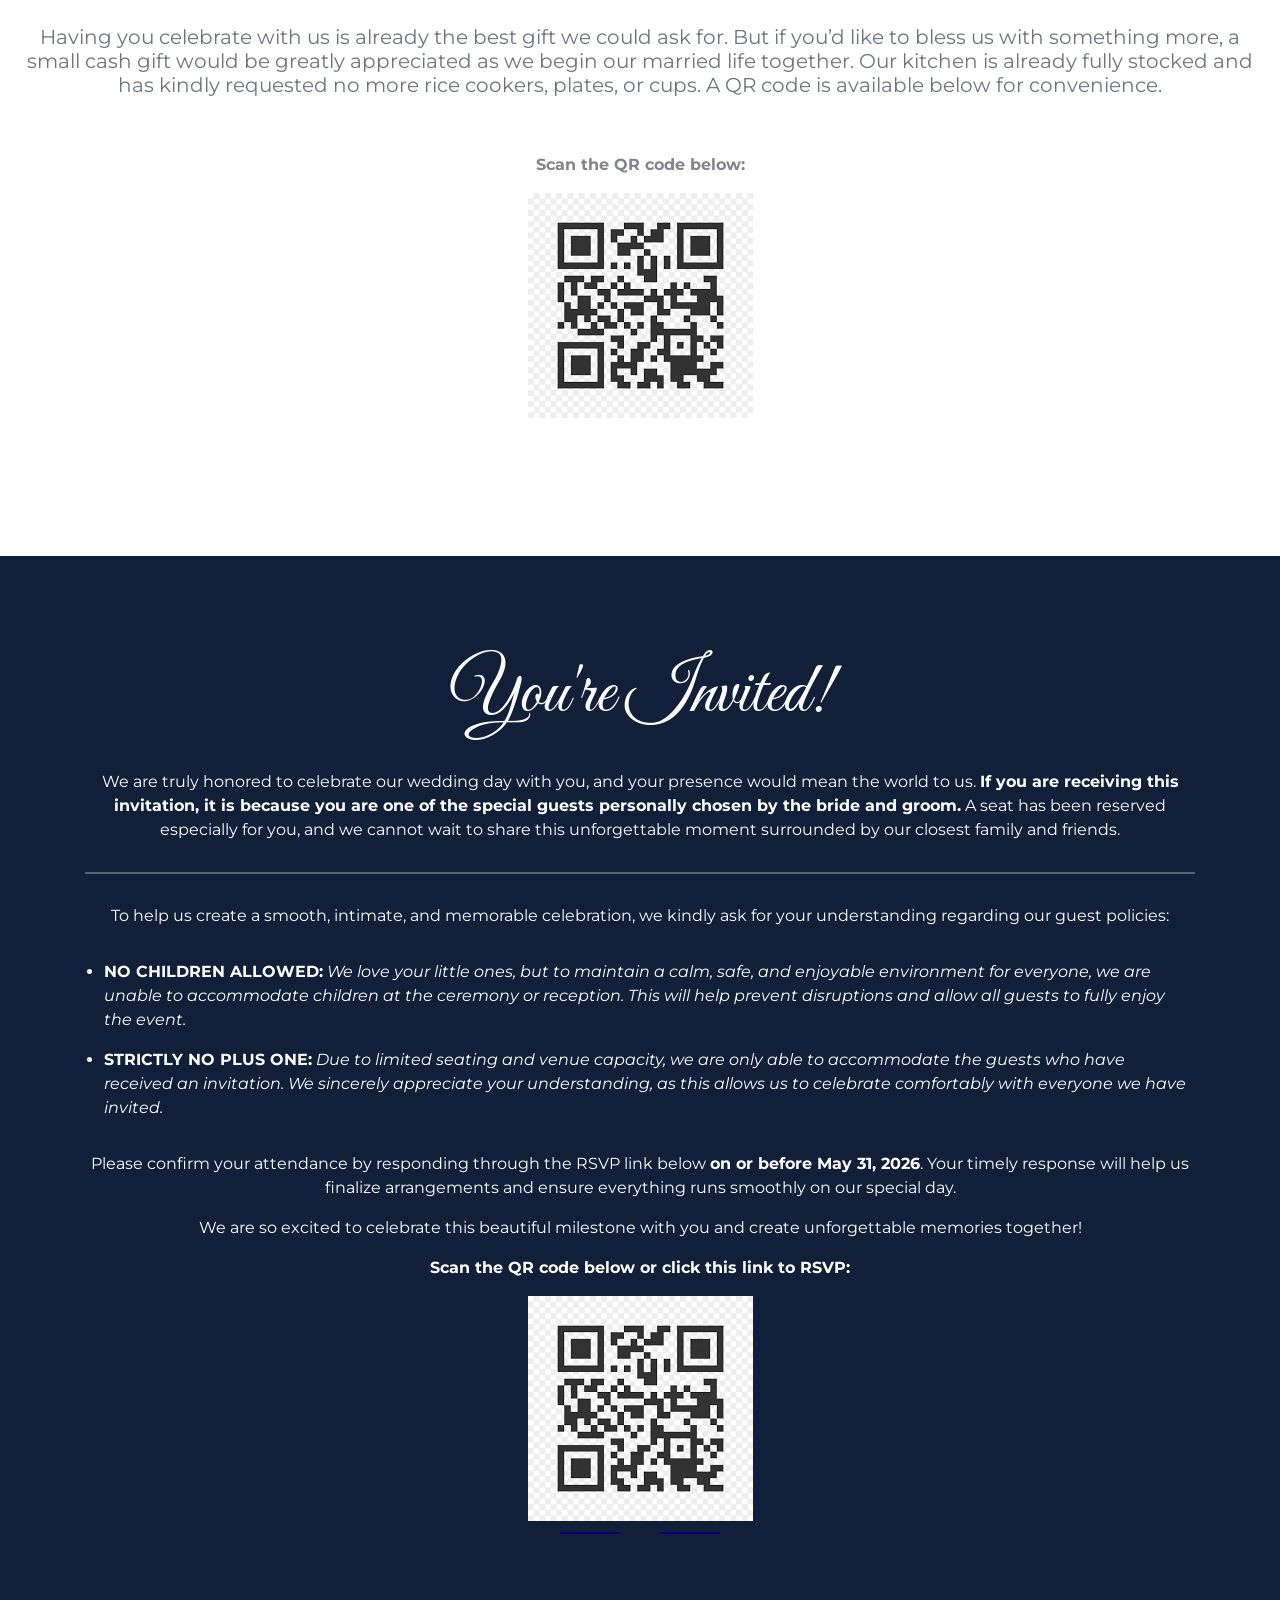
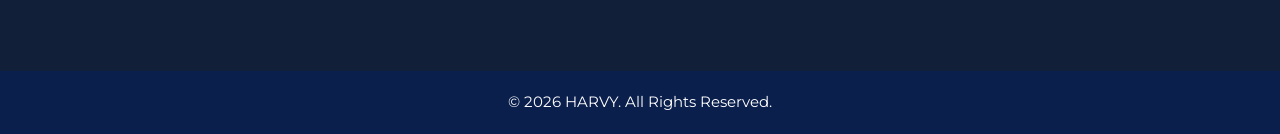
==== commit 2ec15ca2: "Add files via upload" ====
--- a/index.html
+++ b/index.html
@@ -54,7 +54,88 @@
 
   <div class="typing-text" id="typing-text">Forever begins..<span class="cursor">|</span></div>
 </div>
-
+<!-- SECURITY START HRVS -->
+<style>
+  body.blur {
+    filter: blur(10px);
+  }
+</style>
+
+<script>
+document.addEventListener("visibilitychange", function() {
+  if (document.hidden) {
+    document.body.classList.add("blur");
+  } else {
+    document.body.classList.remove("blur");
+  }
+});
+</script>
+<script>
+document.addEventListener("contextmenu", event => event.preventDefault());
+
+document.onkeydown = function(e) {
+  if (e.keyCode == 123) { // F12
+    return false;
+  }
+  if (e.ctrlKey && e.shiftKey && e.keyCode == 'I'.charCodeAt(0)) {
+    return false;
+  }
+}
+</script>
+
+
+<style>
+.watermark{
+  position:fixed;
+  top:50%;
+  left:50%;
+  transform:translate(-50%,-50%) rotate(-30deg);
+  font-size:60px;
+  color:rgba(0,0,0,0.1);
+  pointer-events:none;
+}
+</style>
+<script>
+document.addEventListener("keyup", function(e) {
+  if (e.key === "PrintScreen") {
+    alert("Screenshots are not allowed.");
+  }
+});
+</script>
+<style>
+.blur {
+  filter: blur(12px);
+}
+</style>
+
+<script>
+document.addEventListener("visibilitychange", function () {
+  if (document.hidden) {
+    document.body.classList.add("blur");
+  } else {
+    document.body.classList.remove("blur");
+  }
+});
+</script>
+<style>
+img {
+  -webkit-touch-callout: none;
+  -webkit-user-select: none;
+  user-select: none;
+  pointer-events: none;
+}
+</style>
+<style>
+body {
+  -webkit-user-select: none;
+  user-select: none;
+}
+</style>
+
+window.addEventListener("resize", function(){
+  console.log("Possible screenshot attempt");
+});
+<!-- SECURITY END HRVS -->
 <!-- MAIN CONTENT -->
 <div id="main-content" style="display:none;">
   <!-- Your wedding page HTML here -->
@@ -308,8 +389,8 @@
     <div class="container-fluid py-5" id="story">
         <div class="container pt-5 pb-3">
             <div class="section-title position-relative text-center">
-                <h6 class="text-uppercase text-primary mb-3" style="letter-spacing: 3px;">Our Story</h6>
-                <h1 class="font-secondary display-4">From Jollibee to Forever</h1>
+                <h6 class="text-uppercase text-primary mb-3" style="letter-spacing: 3px;">The Story</h6>
+                <h1 class="font-secondary display-4">From USJ-R to Forever</h1>
                 <i class="far fa-heart text-dark"></i>
             </div>
  <div class="container timeline p-0">
@@ -393,7 +474,7 @@
     <div class="container-fluid bg-gallery" id="gallery" style="padding: 120px 0; margin: 90px 0;">
         <div class="section-title position-relative text-center" style="margin-bottom: 120px;">
             <h6 class="text-uppercase text-primary mb-3" style="letter-spacing: 3px;">Gallery</h6>
-            <h1 class="font-secondary display-4 text-white">Our Photo Gallery</h1>
+            <h1 class="font-secondary display-4 text-white">The Photo Gallery</h1>
             <i class="far fa-heart text-white"></i>
         </div>
         <div class="owl-carousel gallery-carousel">
@@ -444,7 +525,7 @@
         <!-- Section Title -->
         <div class="section-title position-relative text-center">
             <h6 class="text-uppercase text-primary mb-3" style="letter-spacing: 3px;">Event Details</h6>
-            <h1 class="font-secondary display-4">Our Wedding Day</h1>
+            <h1 class="font-secondary display-4">The Wedding Day</h1>
             <i class="far fa-heart text-dark"></i>
         </div>
 
@@ -452,7 +533,7 @@
  <div class="row justify-content-center mb-5">
     <div class="col-md-8 text-center">
         <p class="font-weight-normal text-muted mb-3 pb-3">
-            We are overjoyed to celebrate our love with family and friends! Our wedding ceremony will take place on 
+            We are overjoyed to celebrate our love with family and friends! The wedding ceremony will take place on 
             <strong>June 12, 2026, at 2:00 PM</strong> at <strong>Redemptorist Church</strong>. 
             Following the ceremony, please join us for our reception at <strong>The Waterfront Cebu City Hotel & Casino</strong>, 
             where we will continue the celebration with dining, dancing, and memories to last a lifetime.
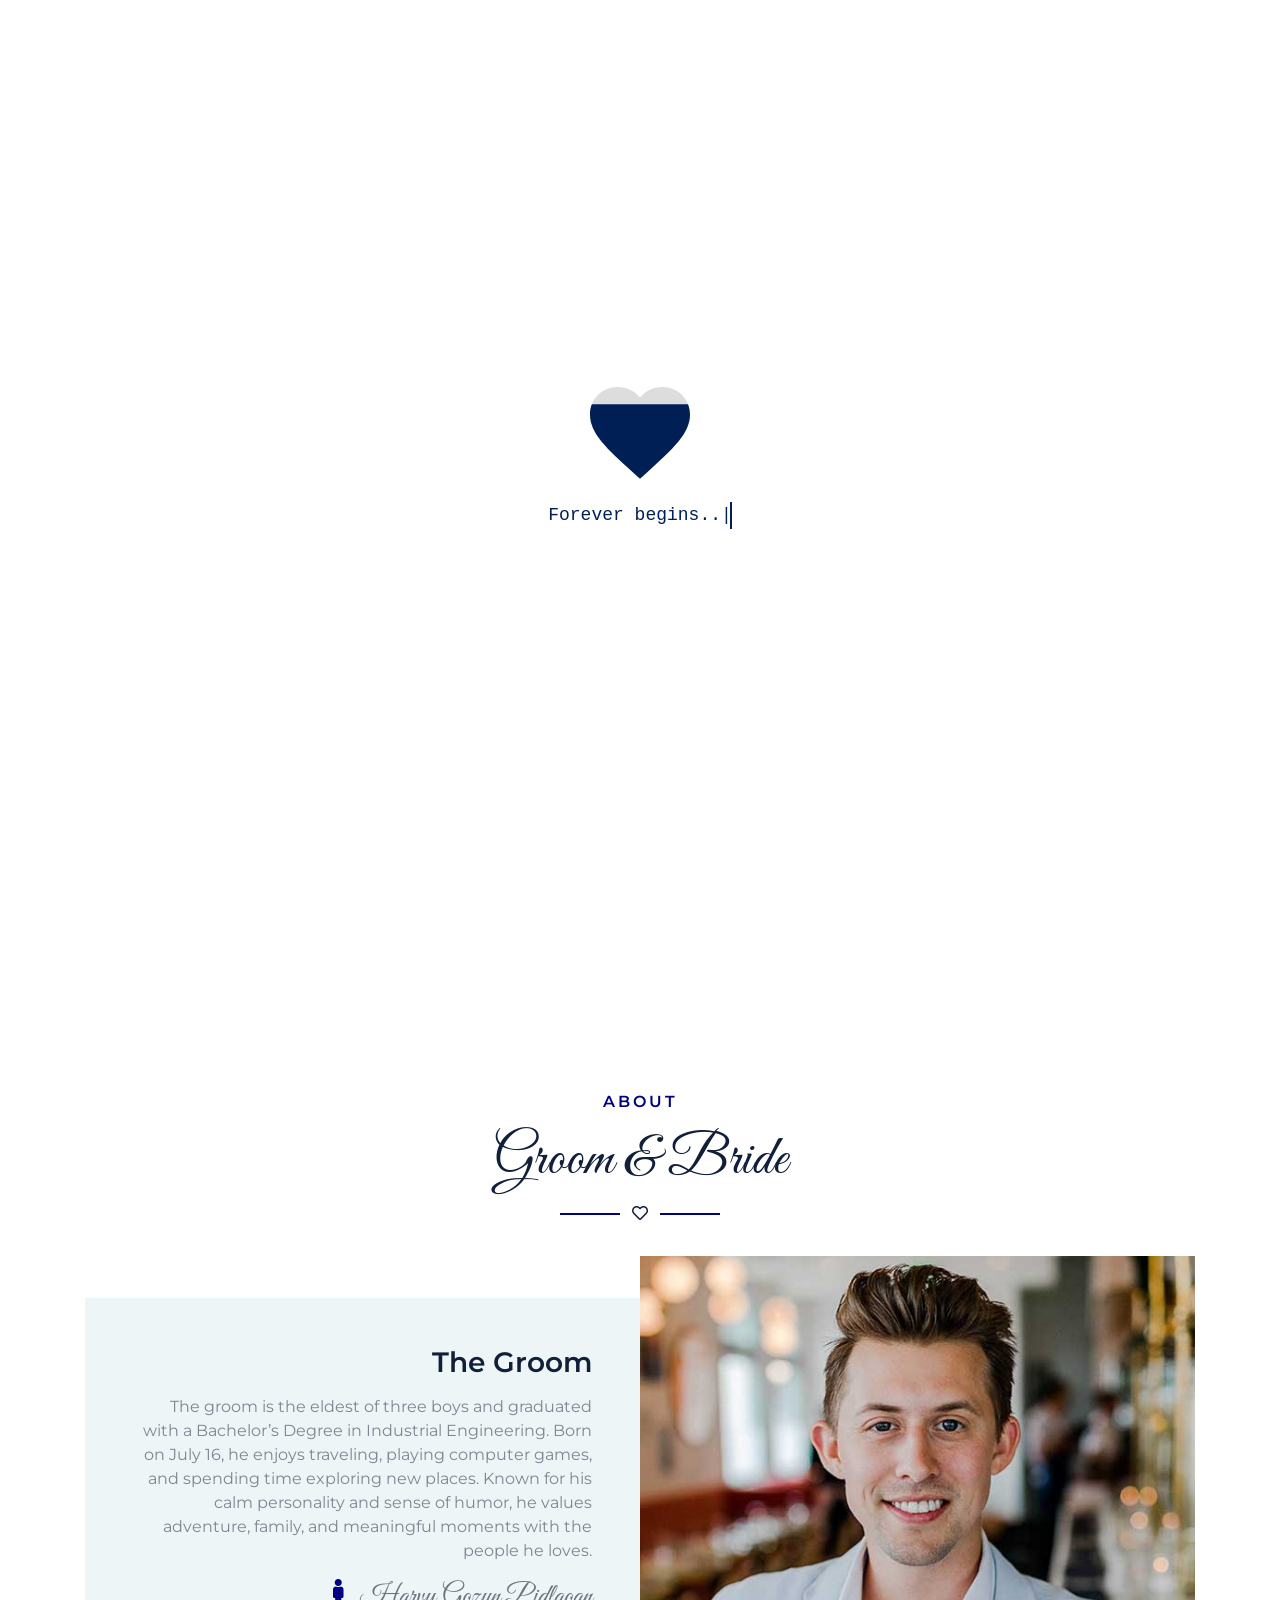
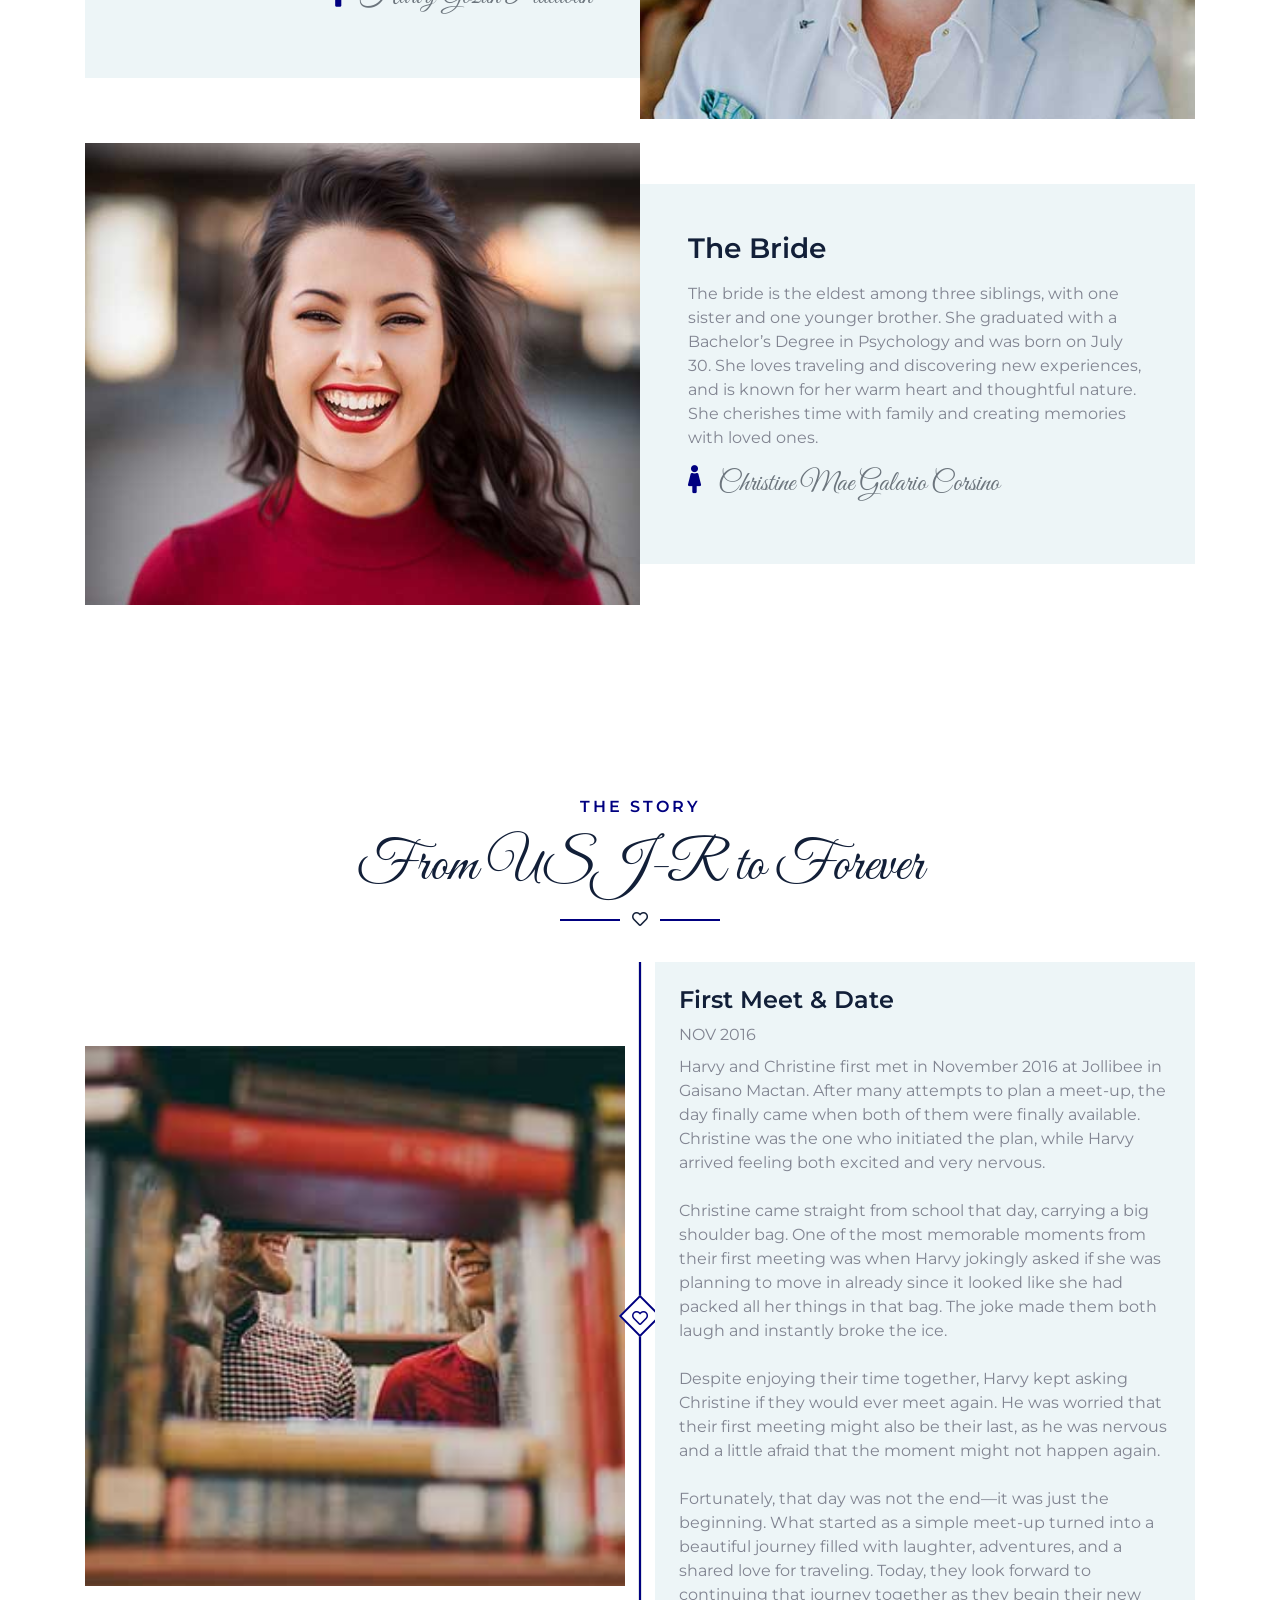
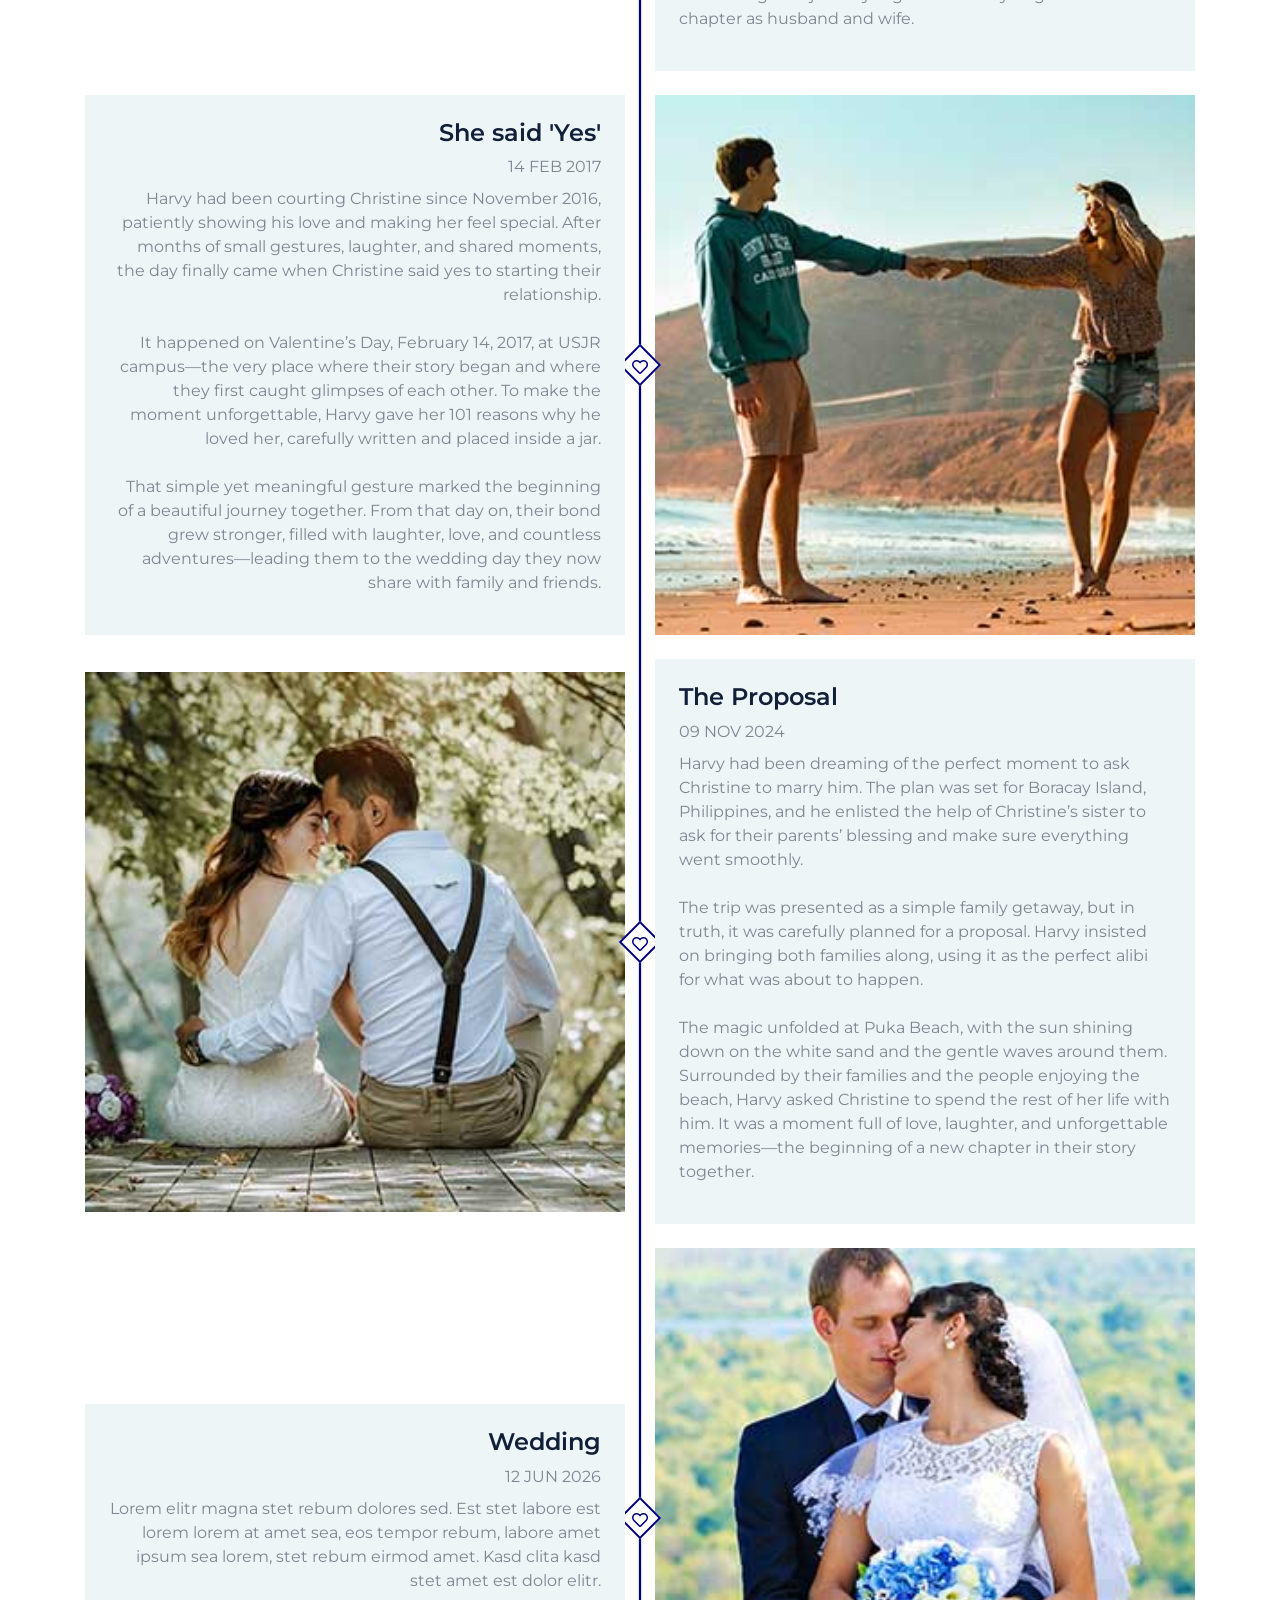
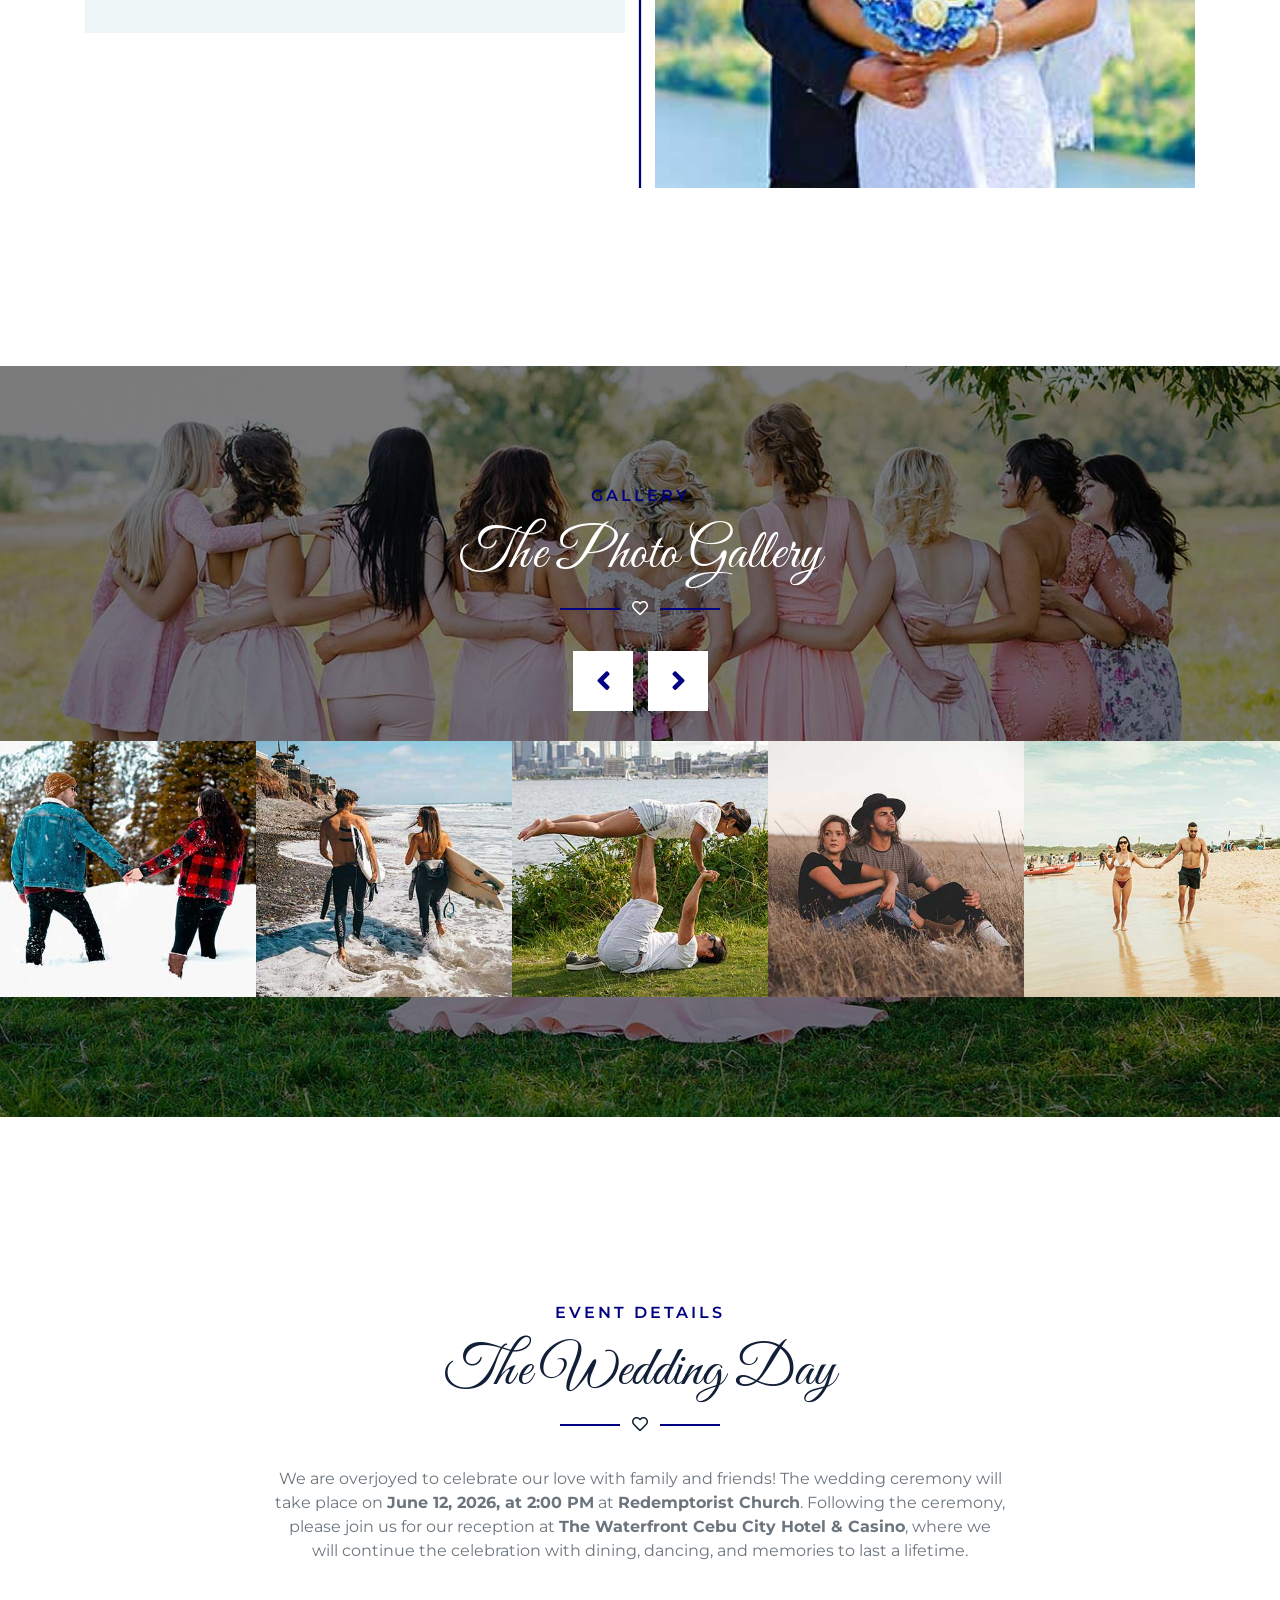
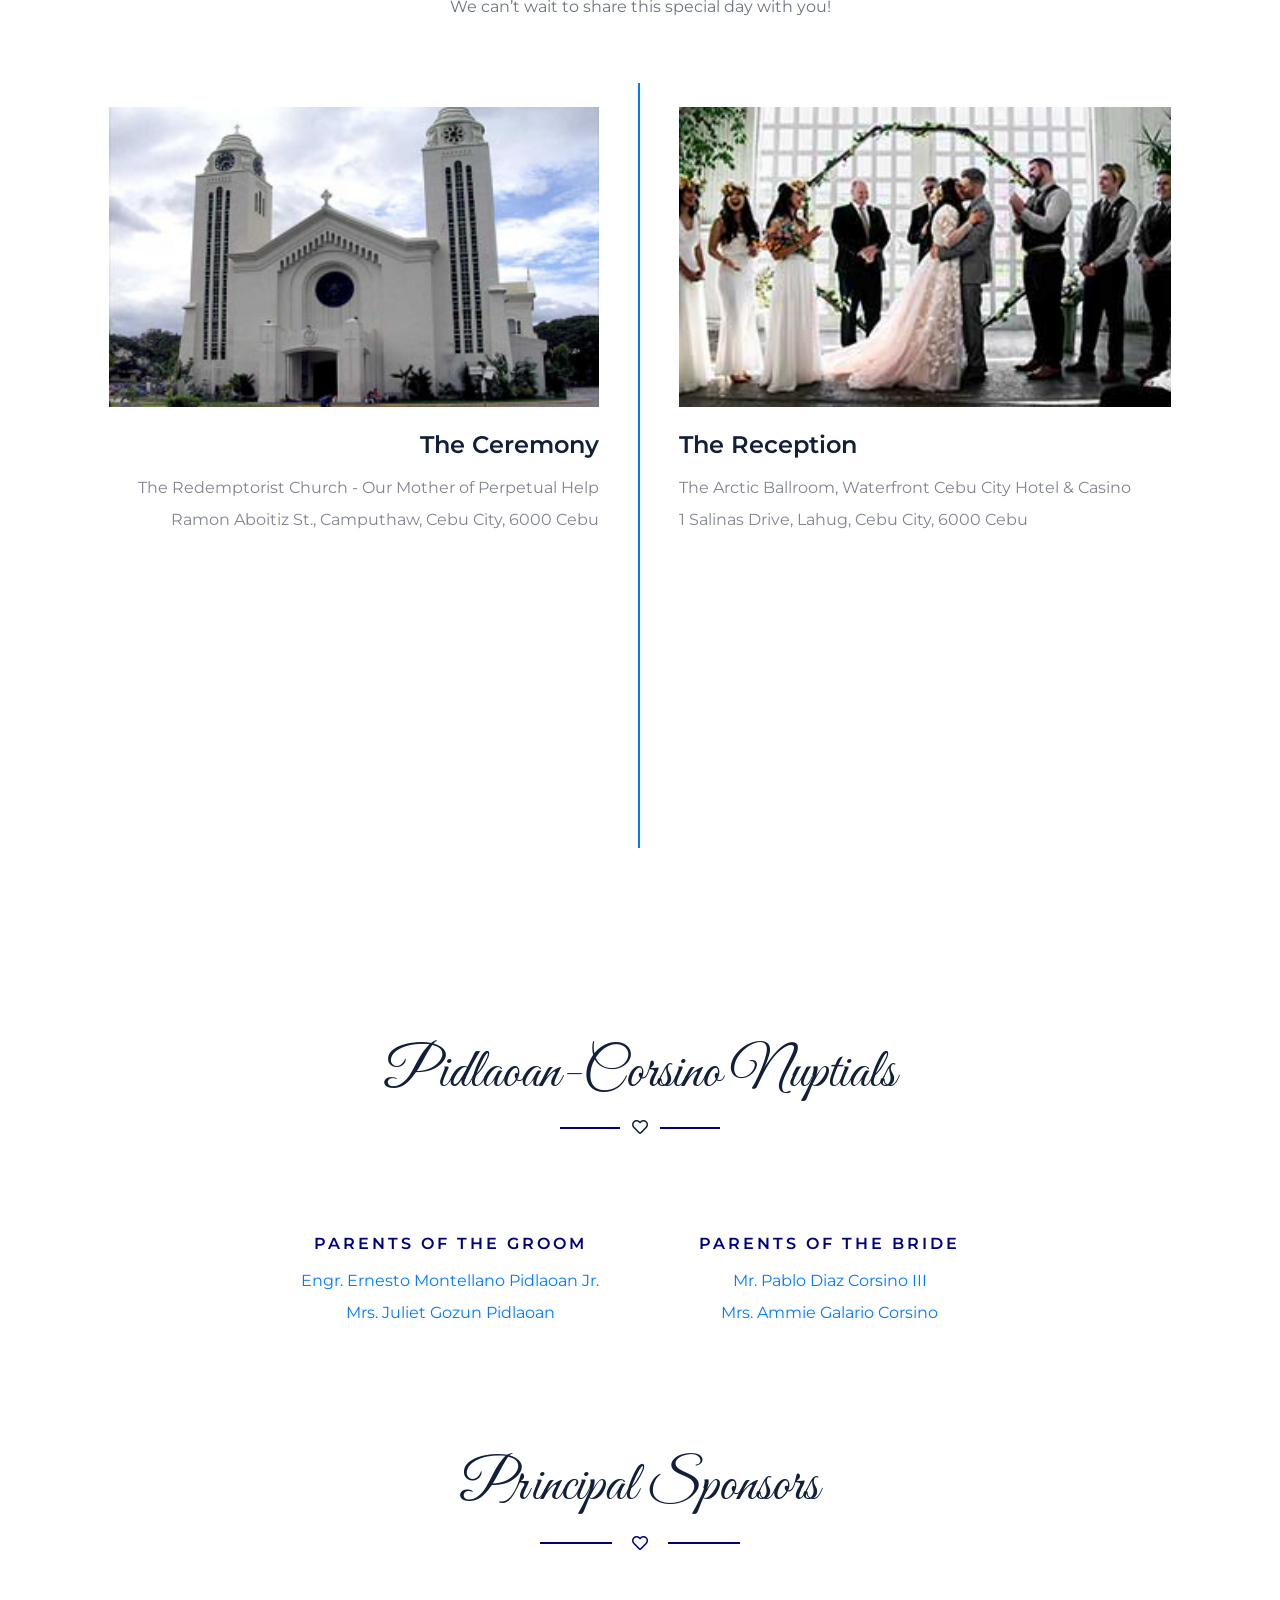
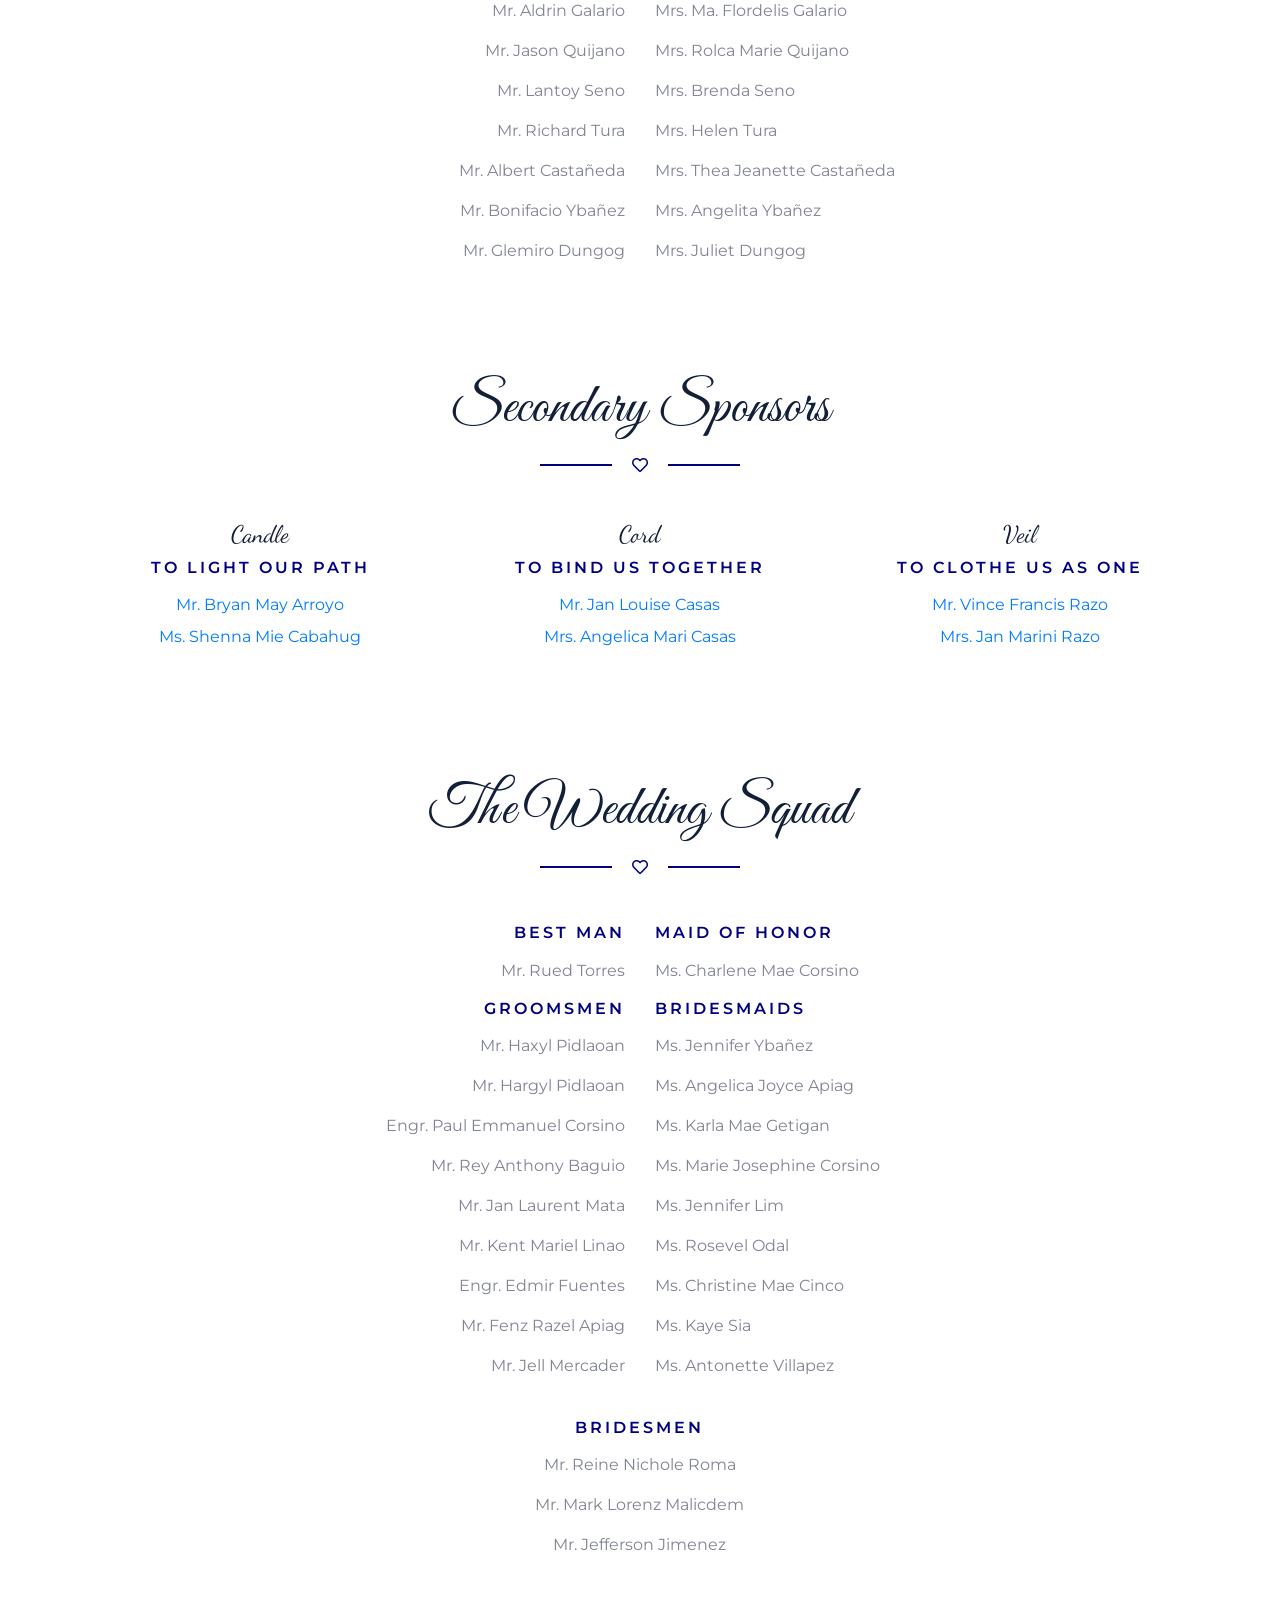
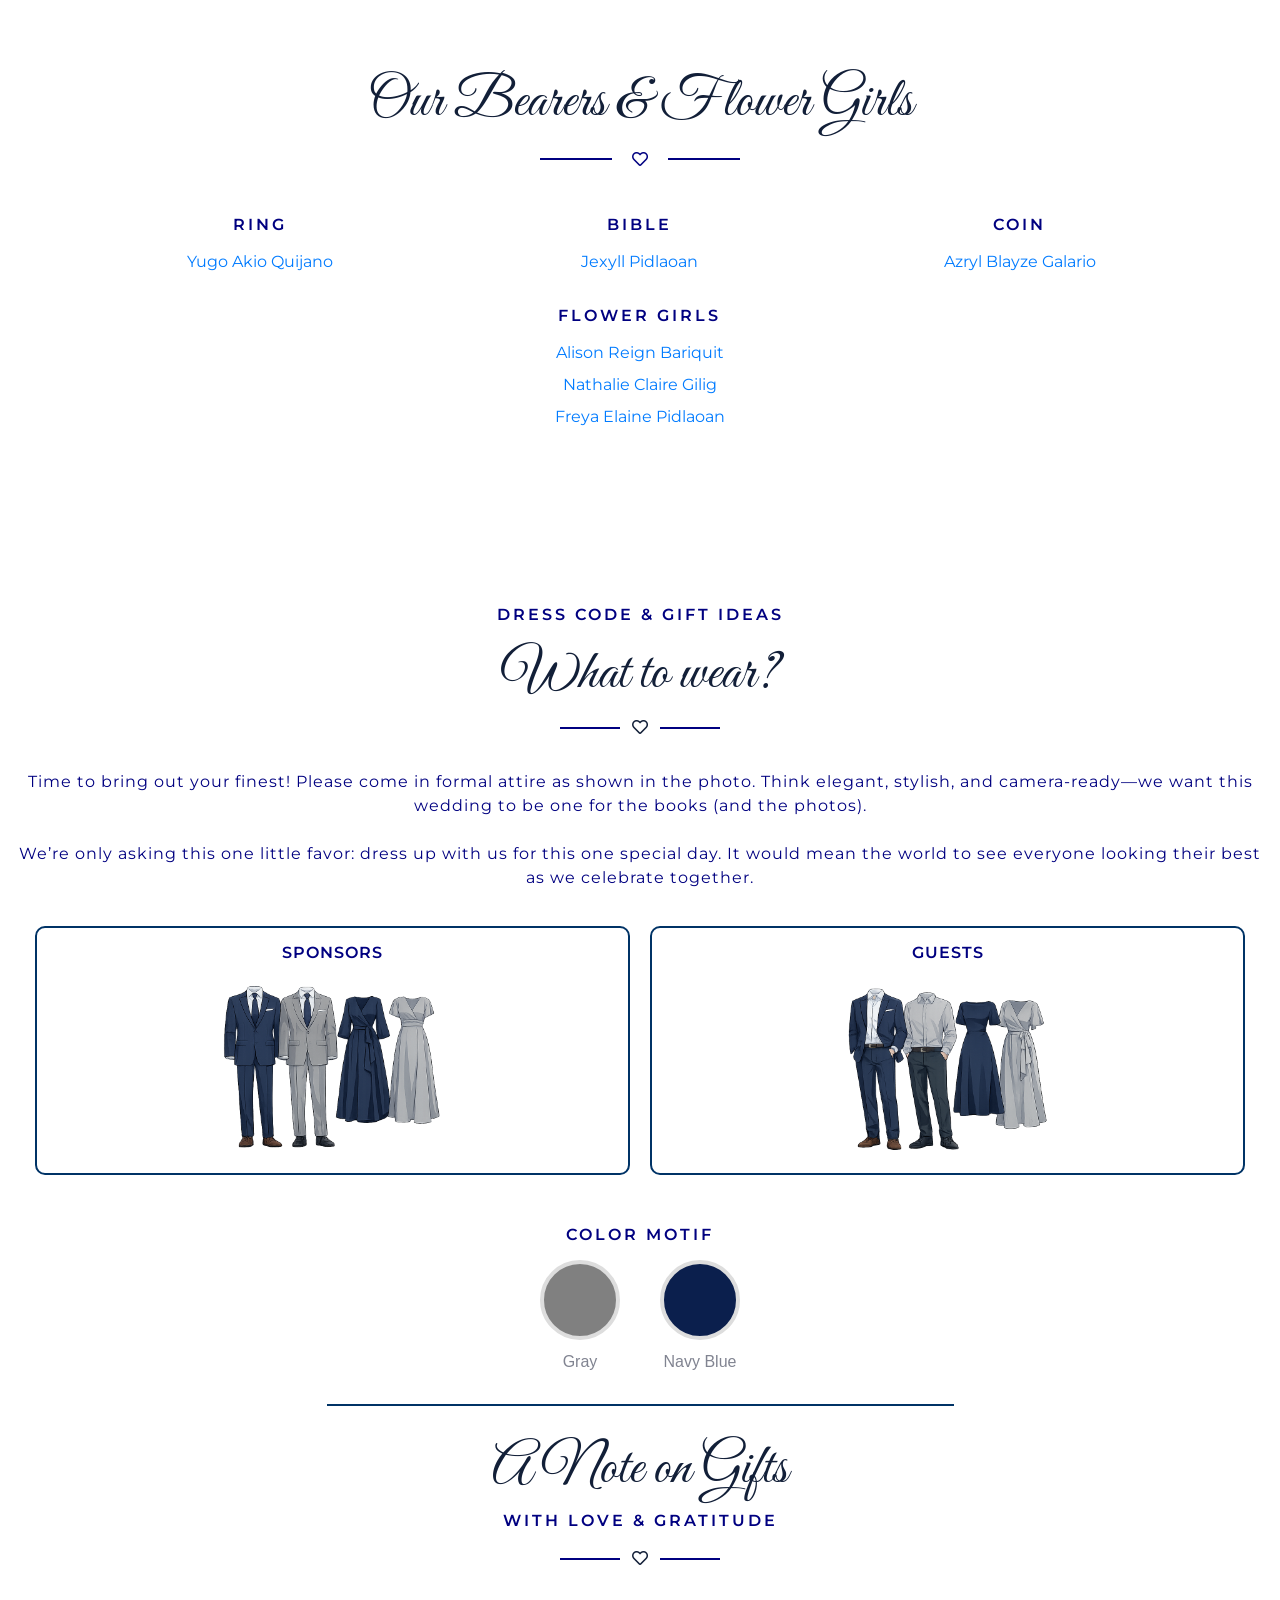
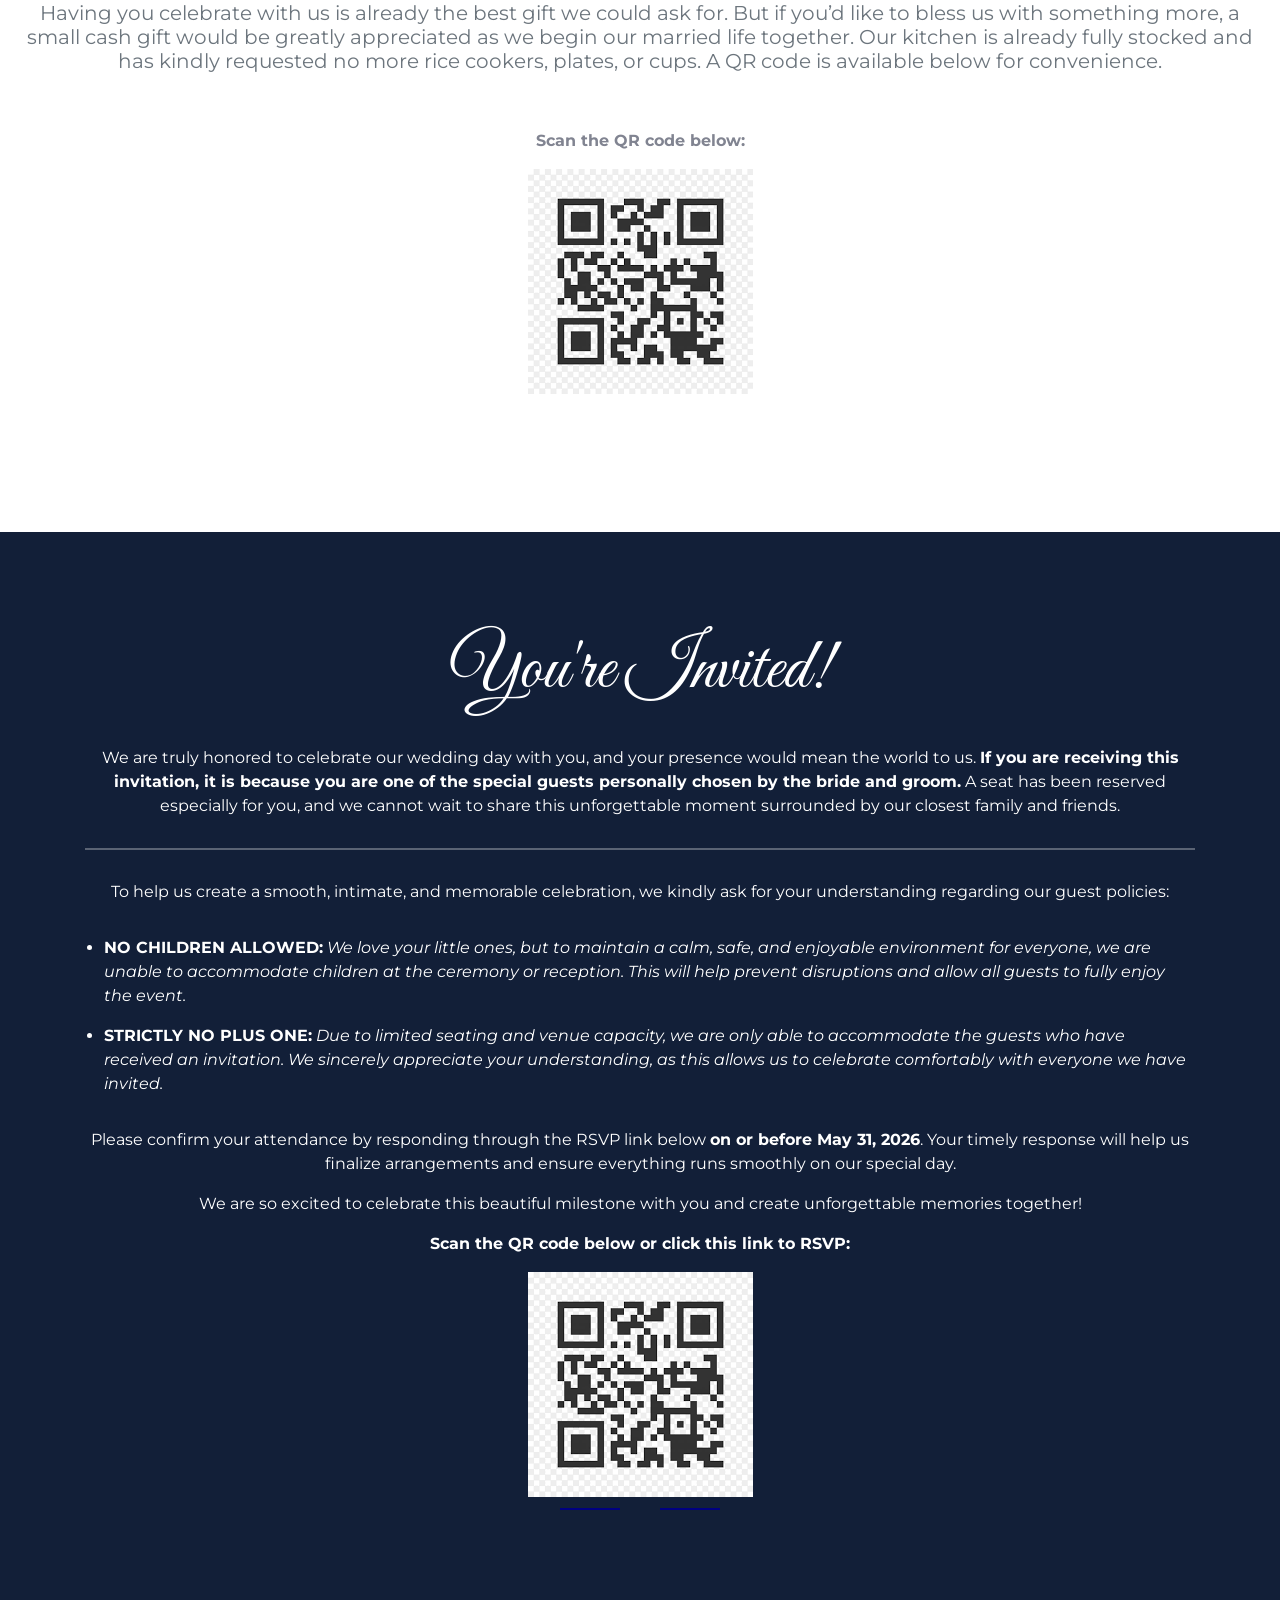
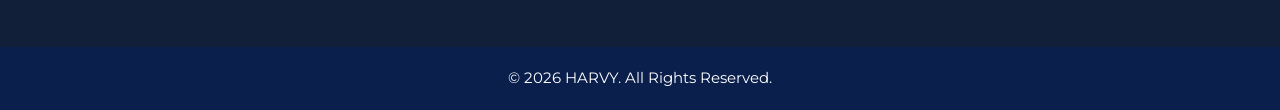
==== commit 09896d19: "Add files via upload" ====
--- a/index.html
+++ b/index.html
@@ -132,9 +132,6 @@
 }
 </style>
 
-window.addEventListener("resize", function(){
-  console.log("Possible screenshot attempt");
-});
 <!-- SECURITY END HRVS -->
 <!-- MAIN CONTENT -->
 <div id="main-content" style="display:none;">
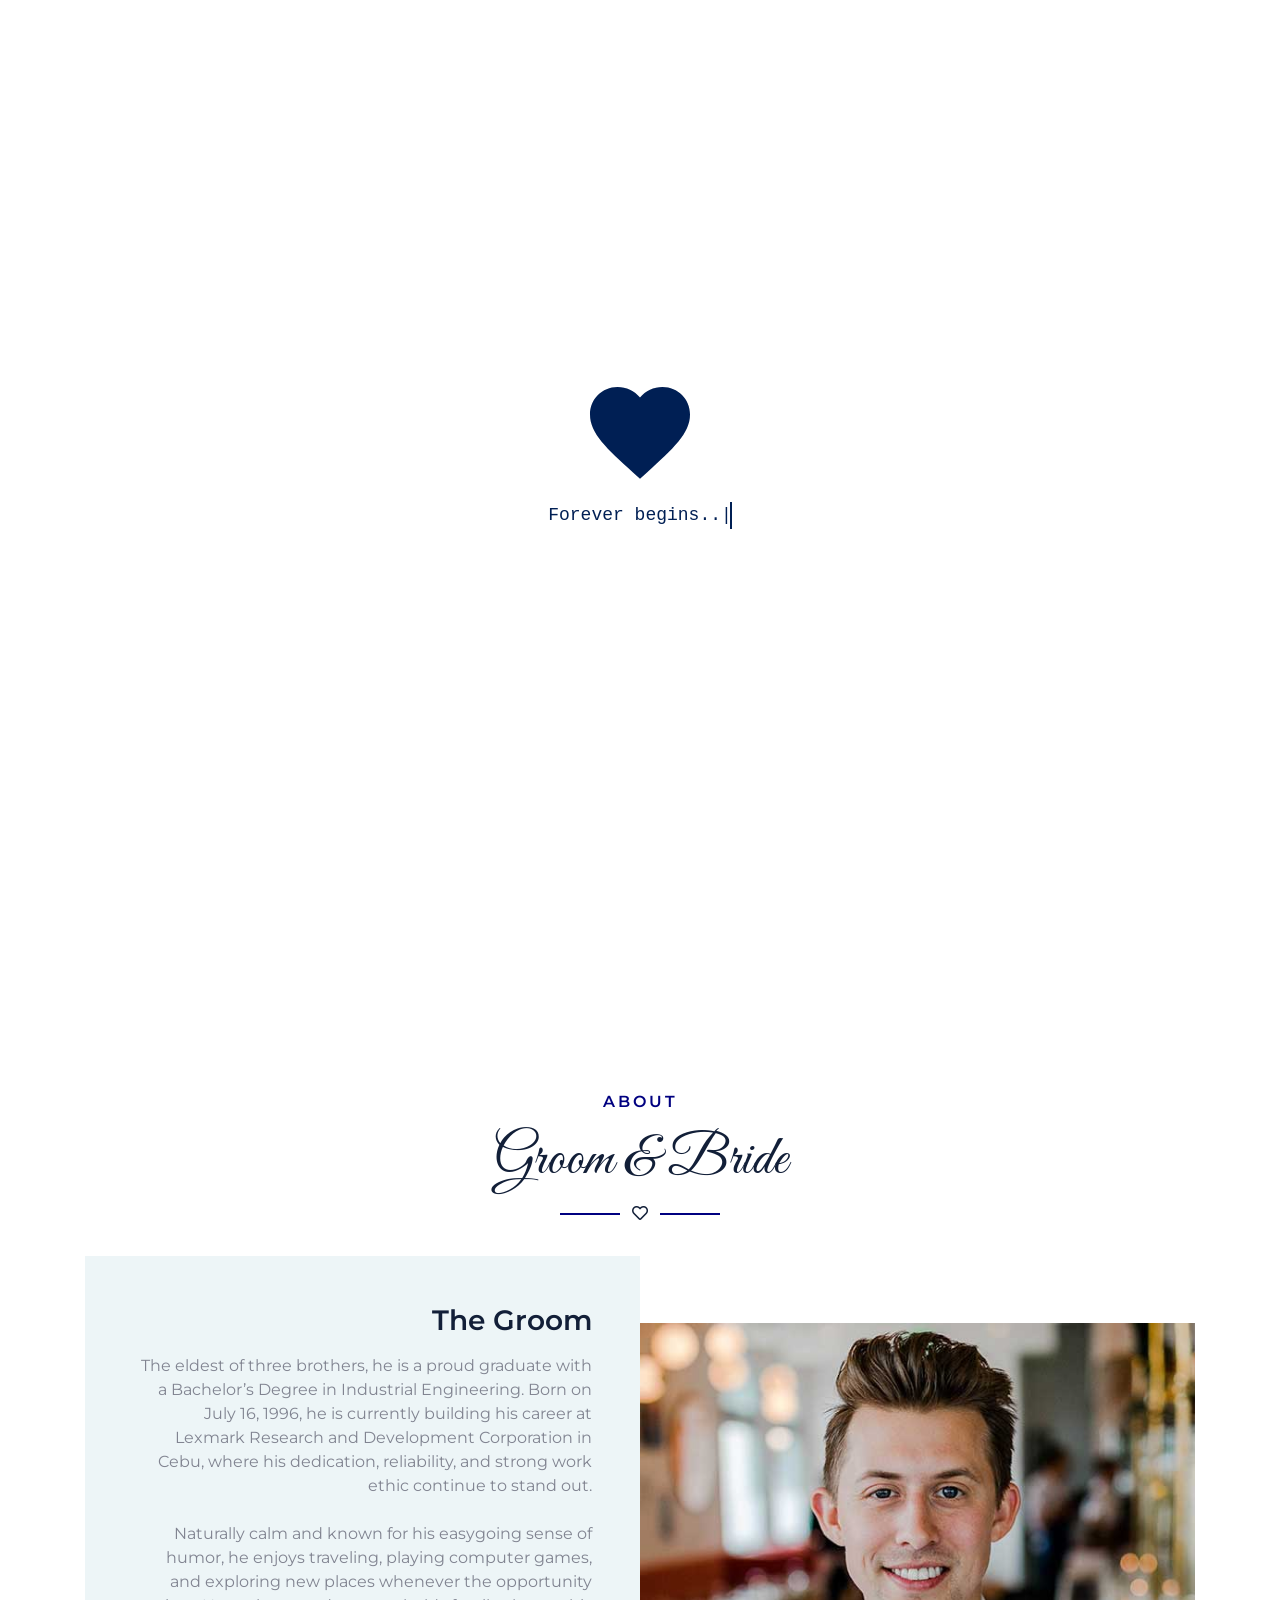
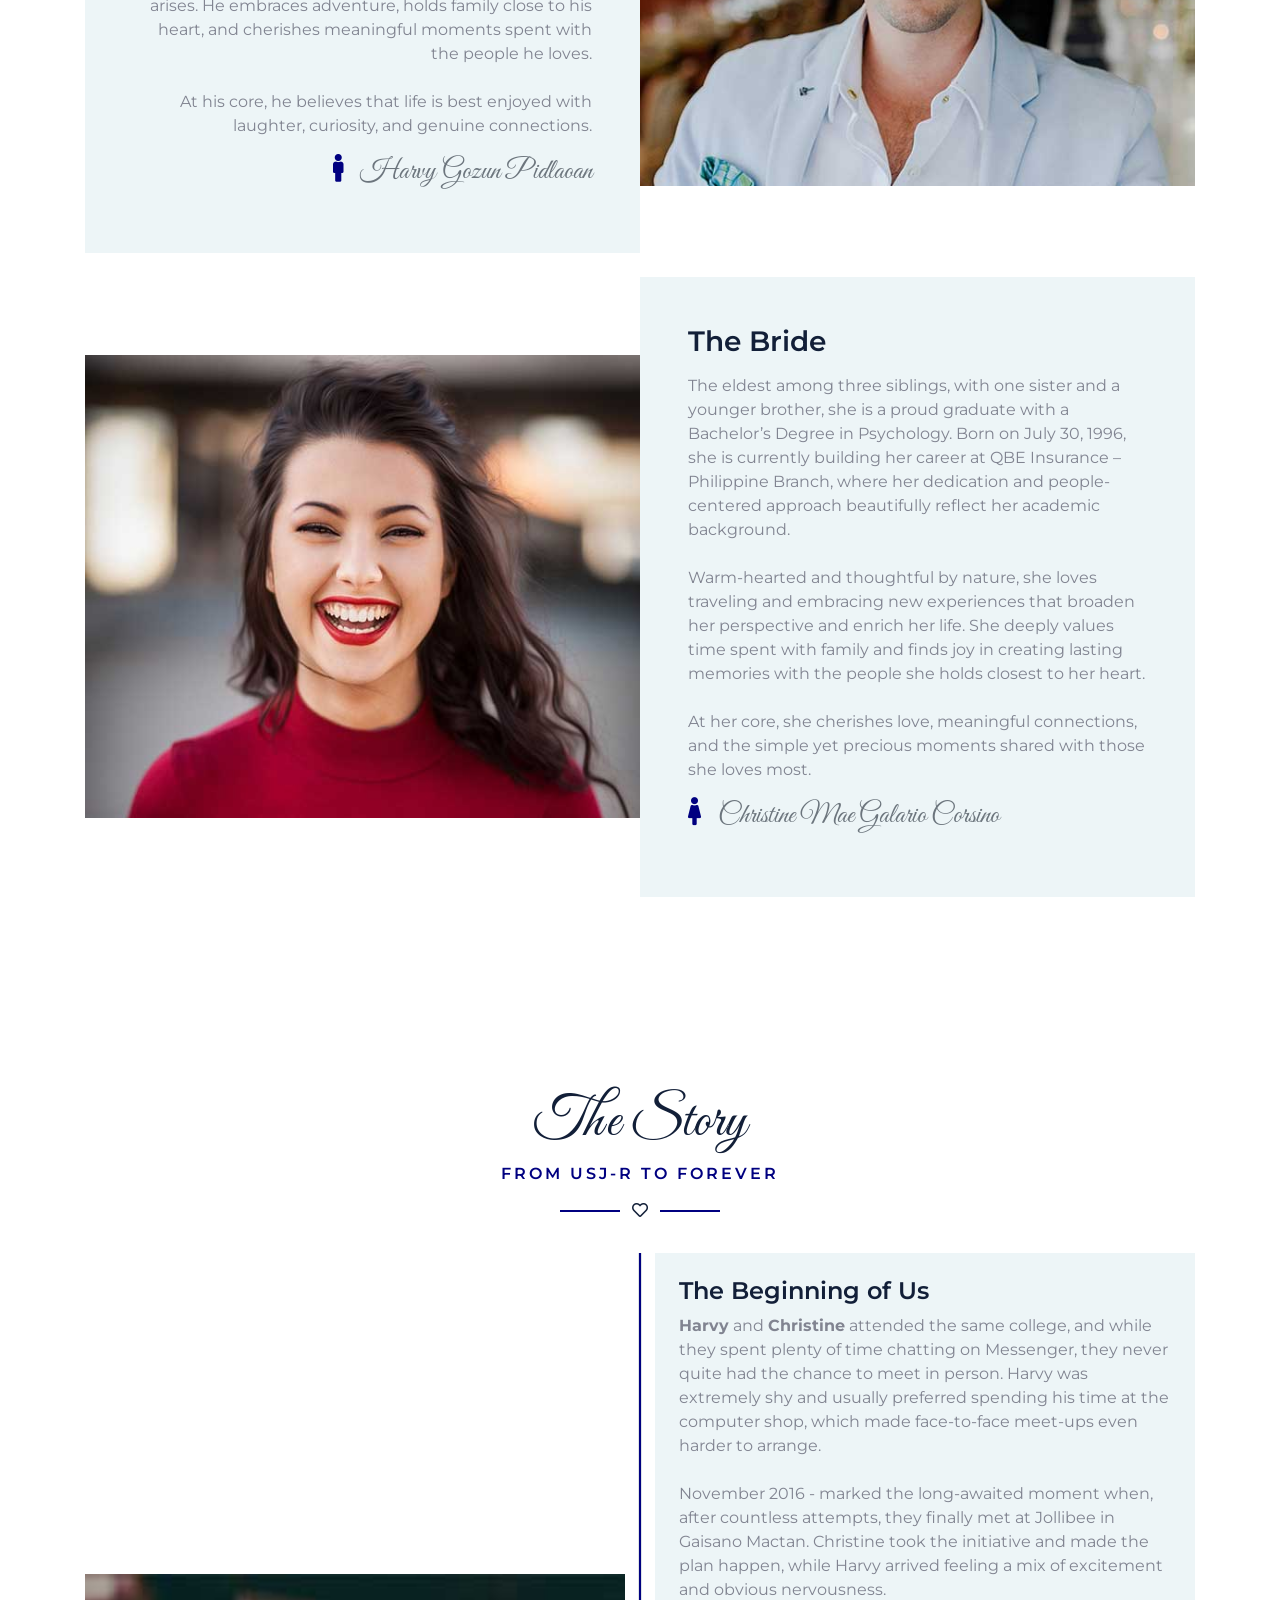
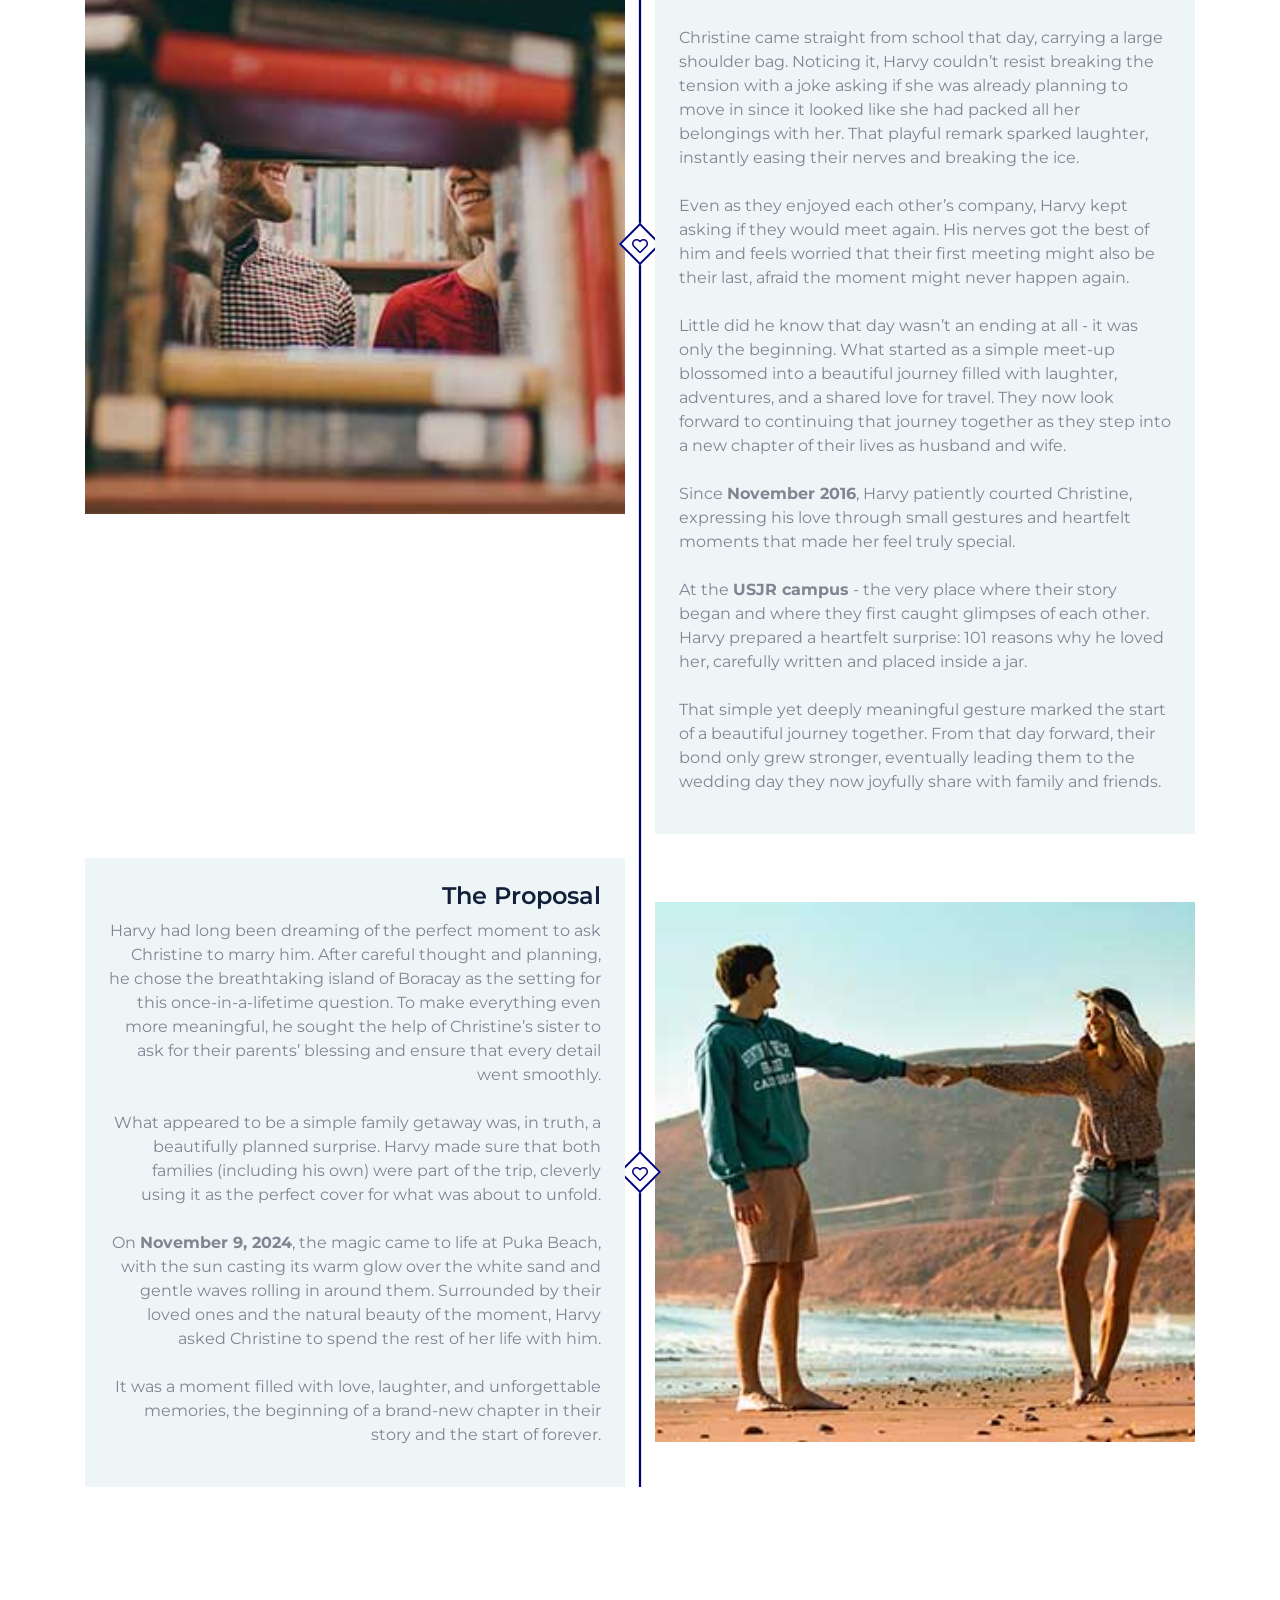
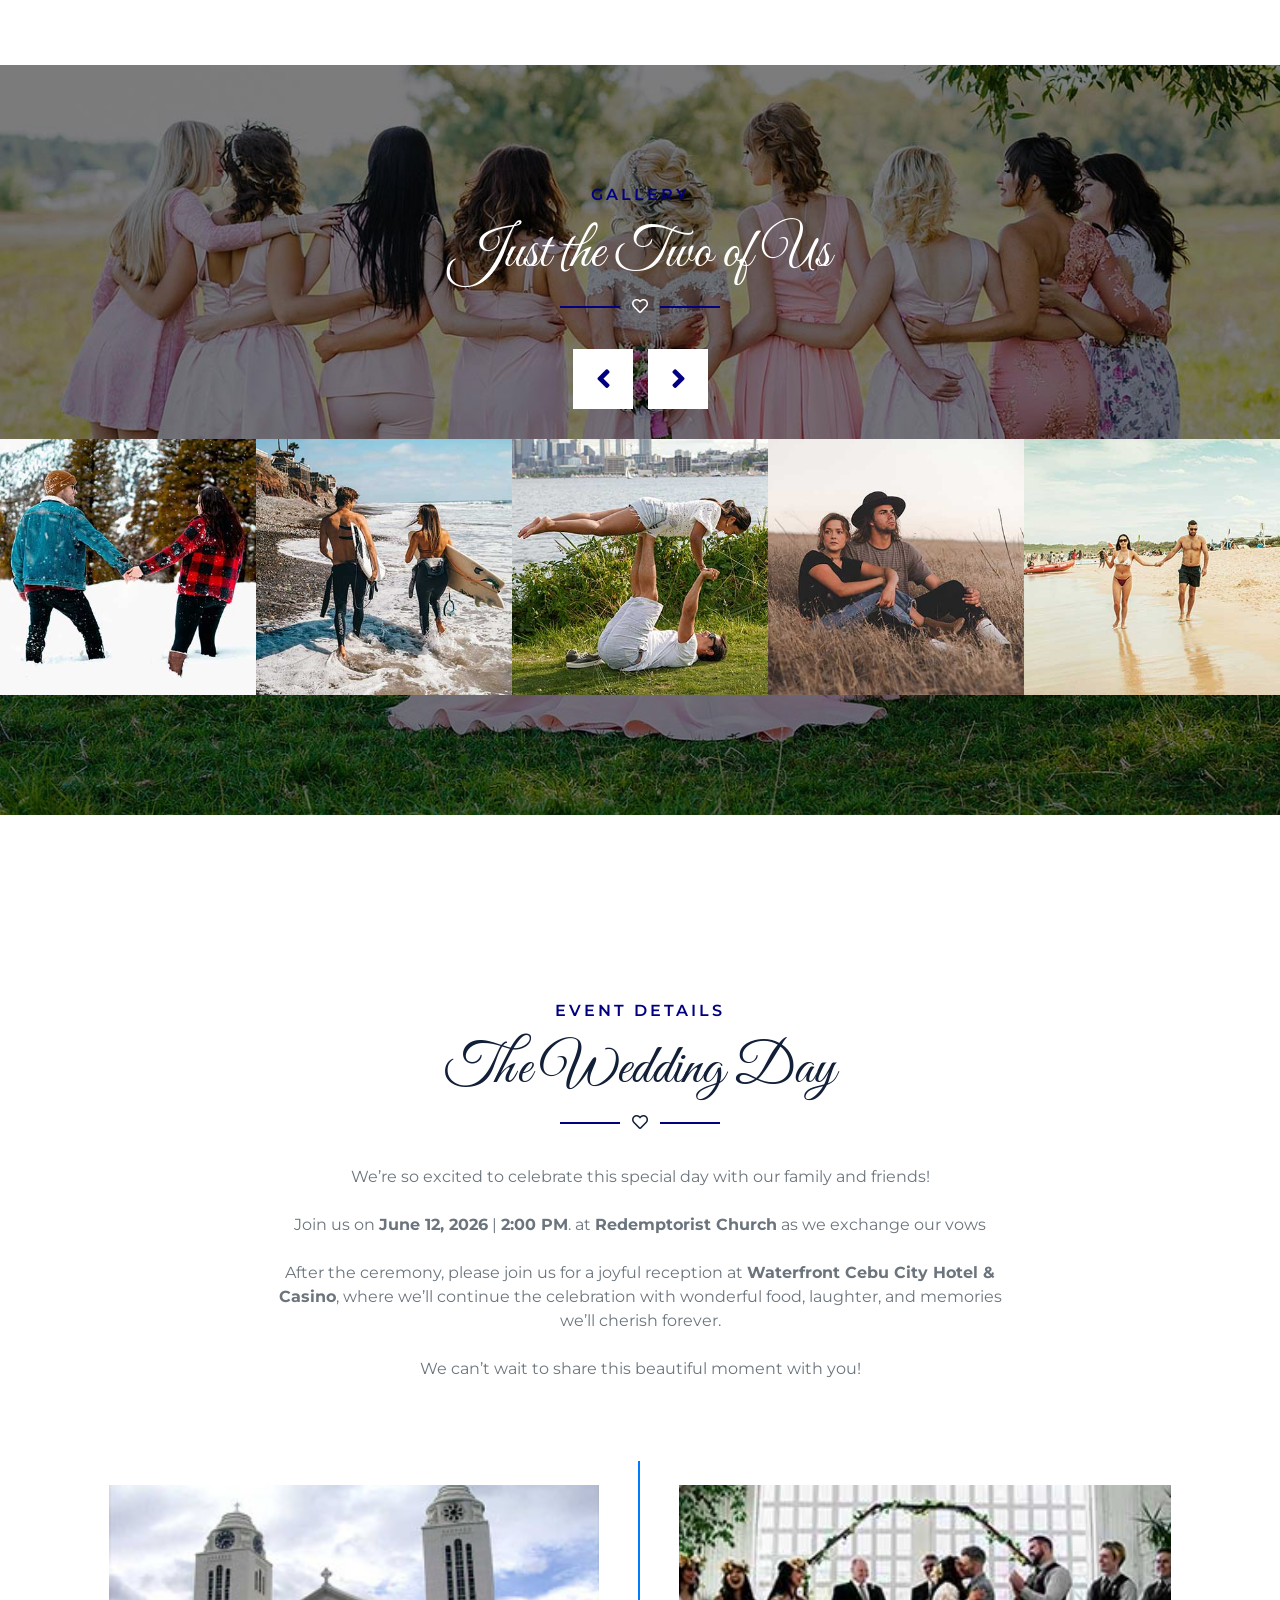
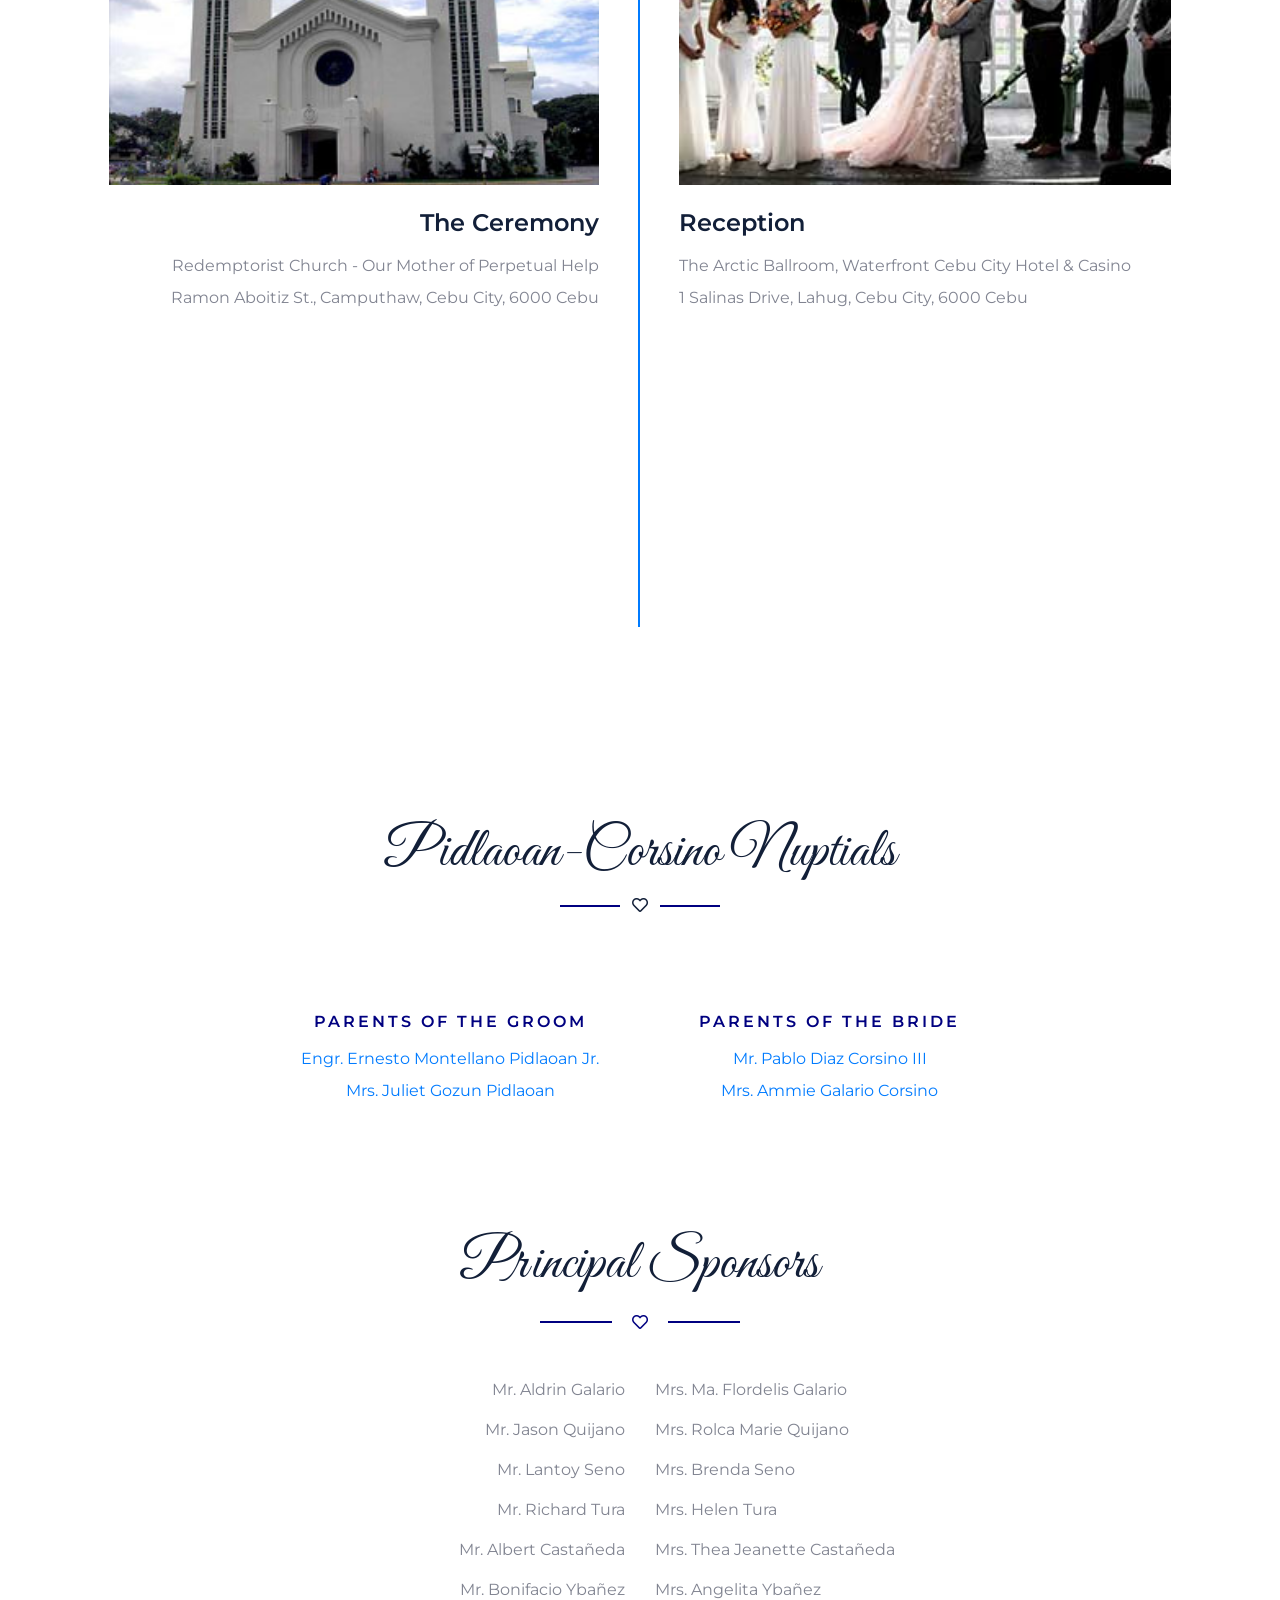
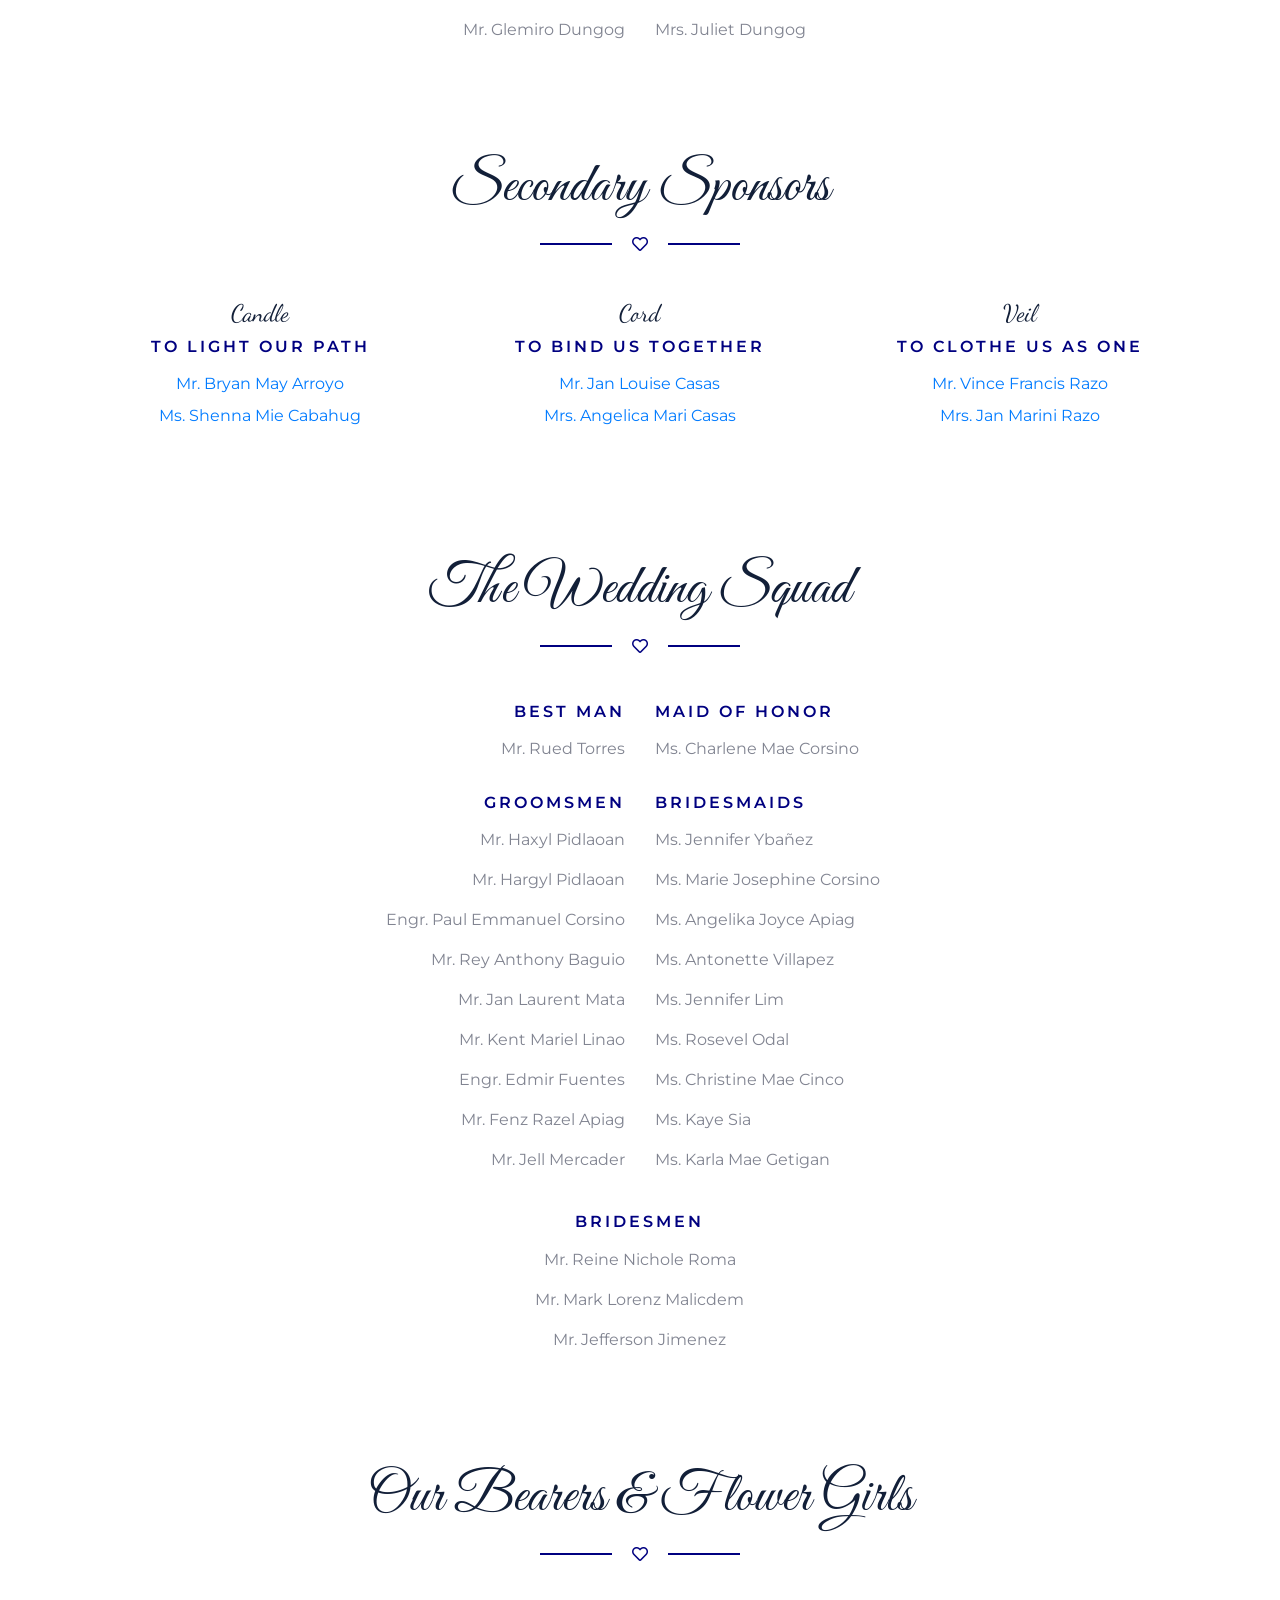
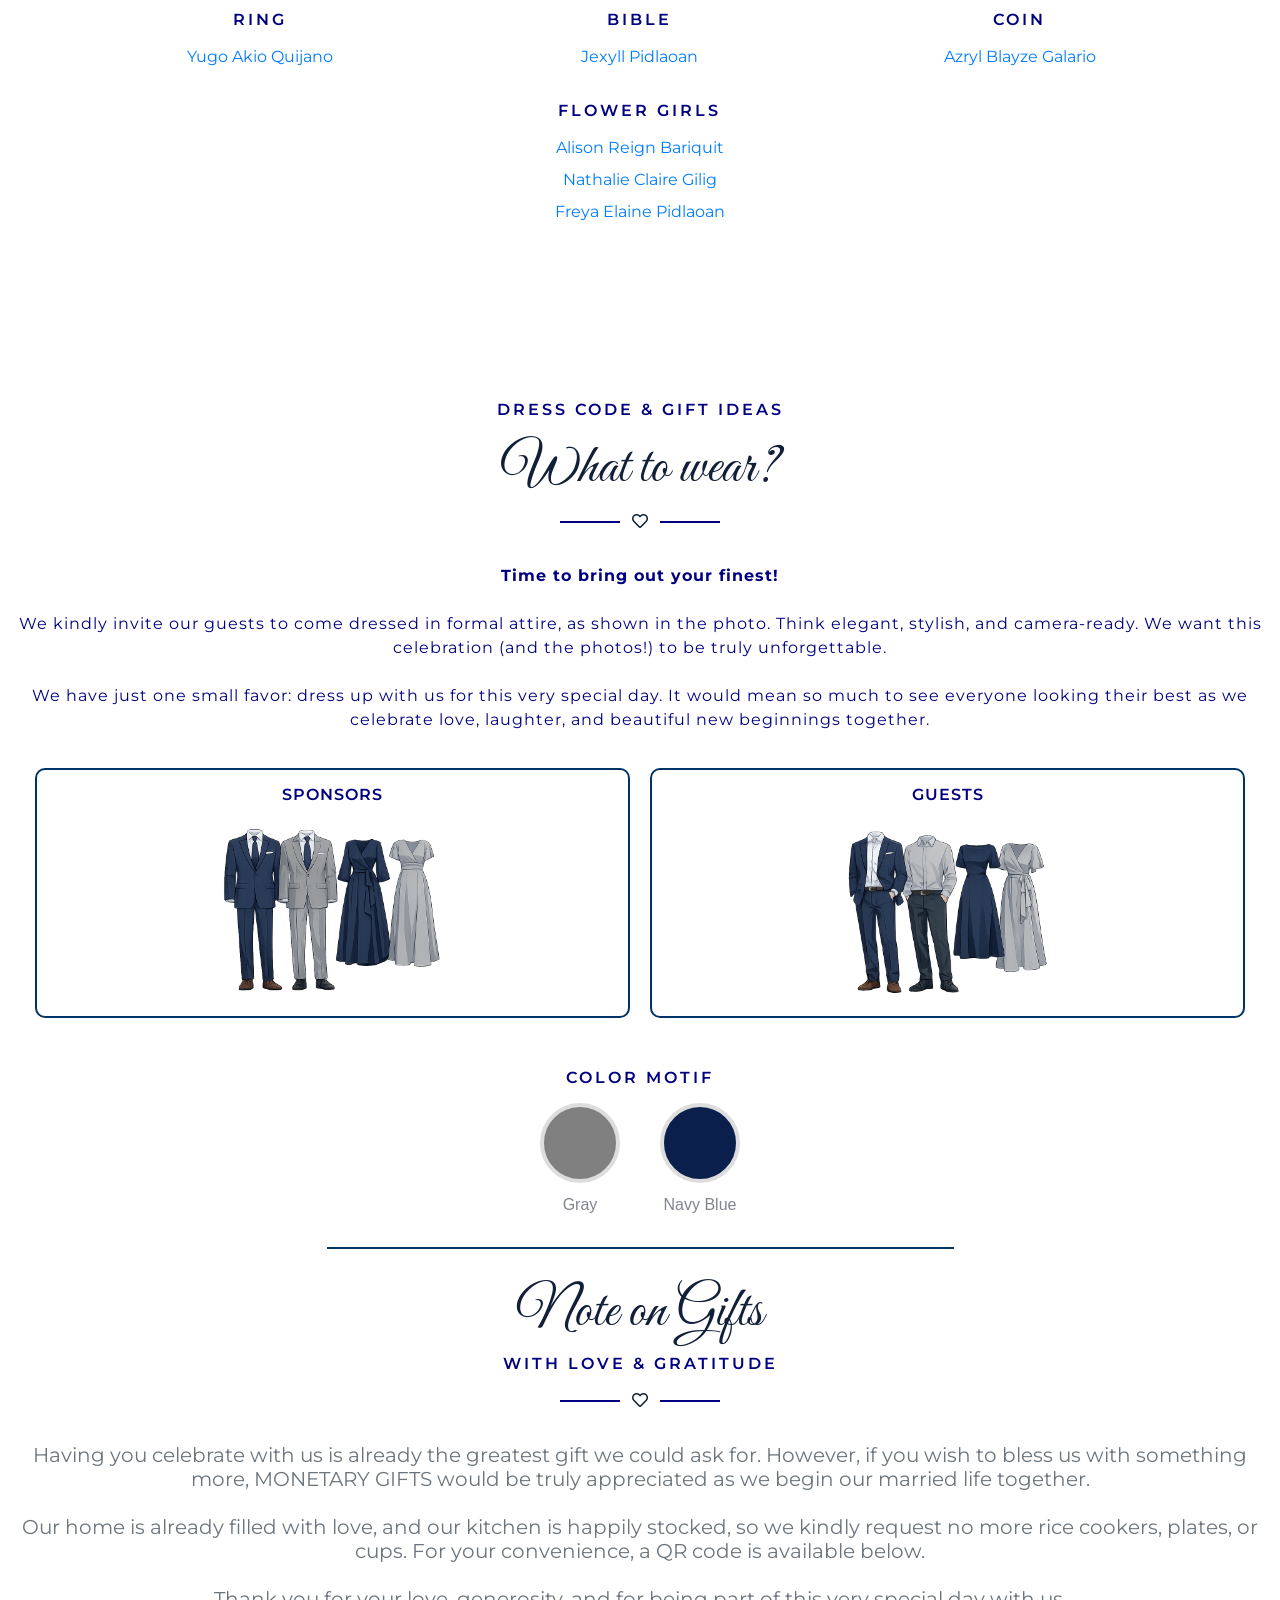
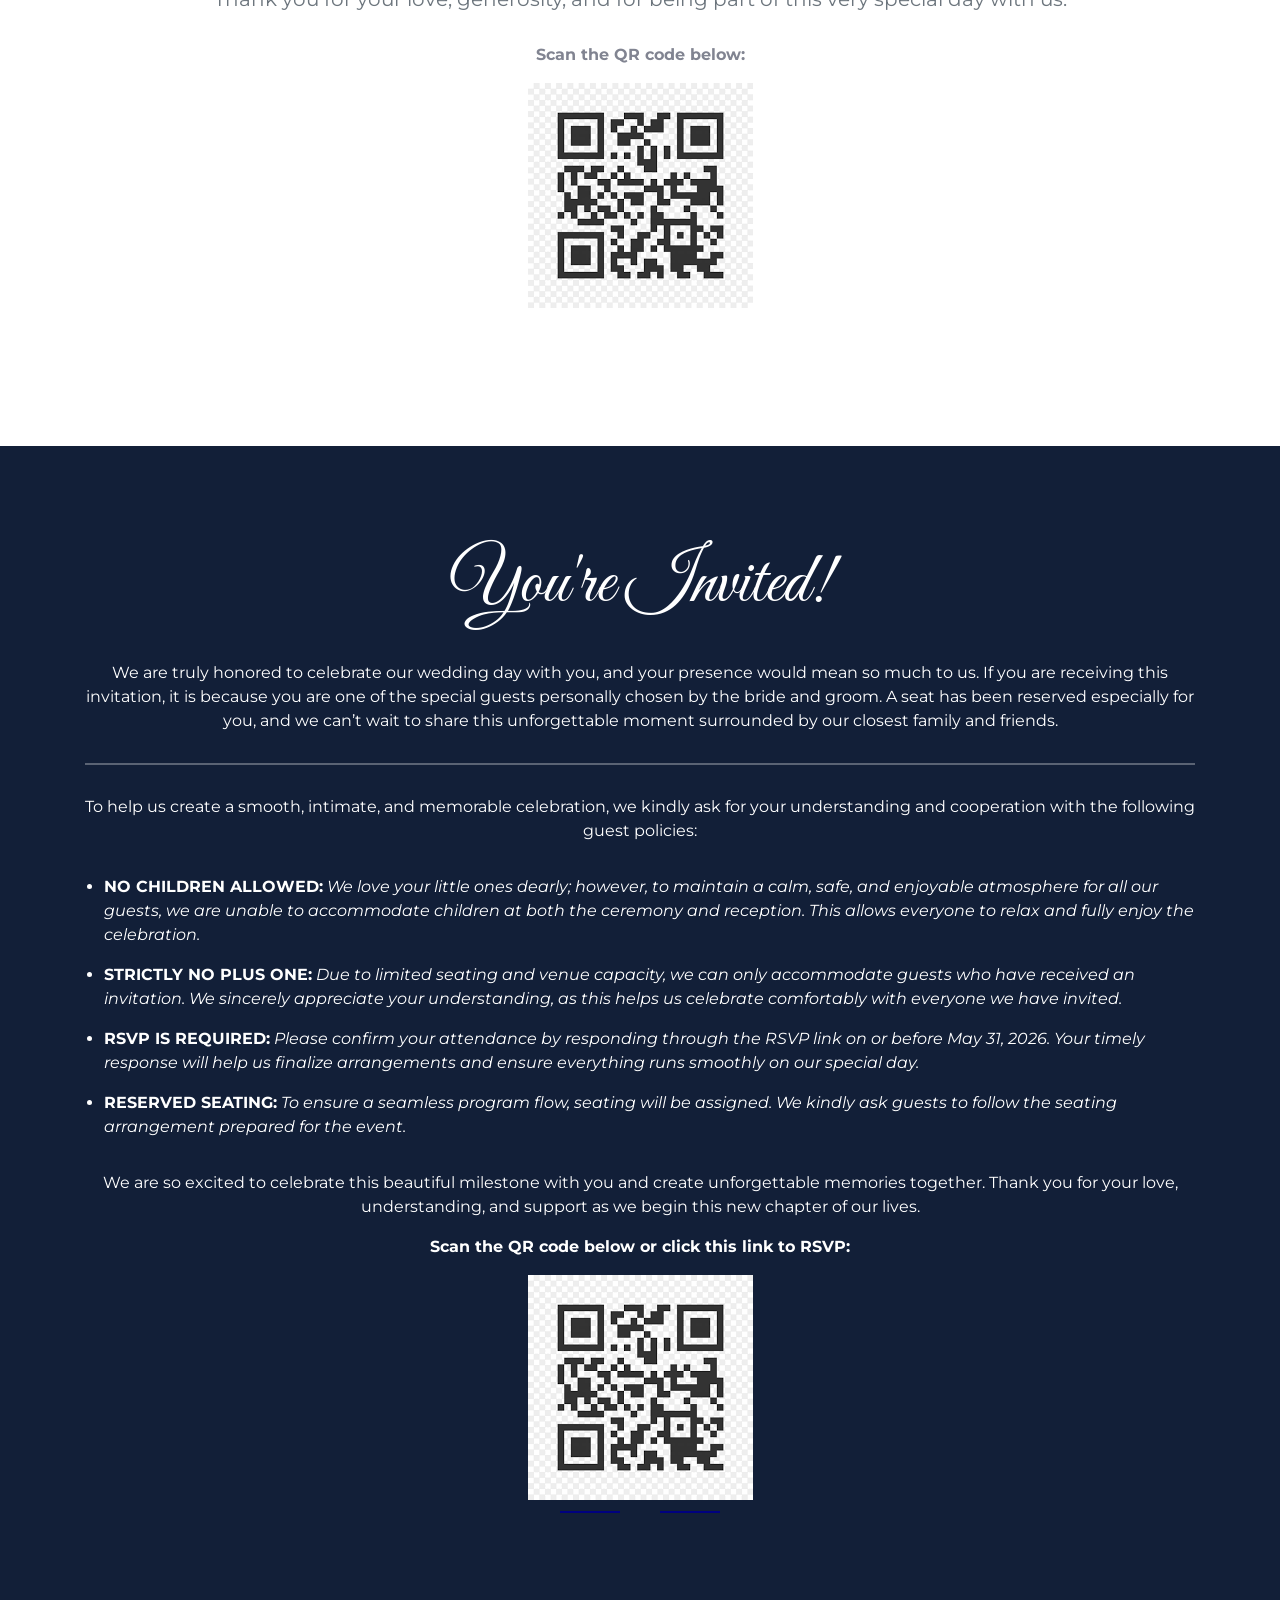
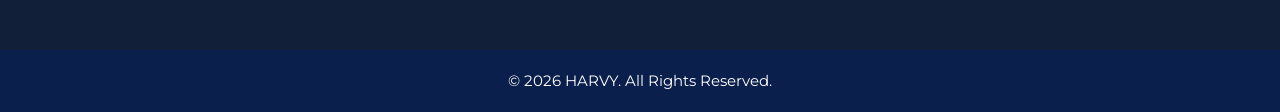
==== commit 658b9520: "Add files via upload" ====
--- a/index.html
+++ b/index.html
@@ -349,7 +349,12 @@
     <div class="col-md-6 order-2 order-md-1 text-center text-md-right p-4 p-md-5 bg-secondary d-flex flex-column justify-content-center">
         <h3 class="mb-3">The Groom</h3>
         <p>
-            The groom is the eldest of three boys and graduated with a Bachelor’s Degree in Industrial Engineering. Born on July 16, he enjoys traveling, playing computer games, and spending time exploring new places. Known for his calm personality and sense of humor, he values adventure, family, and meaningful moments with the people he loves.
+        The eldest of three brothers, he is a proud graduate with a Bachelor’s Degree in Industrial Engineering. Born on July 16, 1996, he is currently building his career at Lexmark Research and Development Corporation in Cebu, where his dedication, reliability, and strong work ethic continue to stand out.
+        <br/><br/>
+        Naturally calm and known for his easygoing sense of humor, he enjoys traveling, playing computer games, and exploring new places whenever the opportunity arises. He embraces adventure, holds family close to his heart, and cherishes meaningful moments spent with the people he loves.
+        <br/><br/>
+        At his core, he believes that life is best enjoyed with laughter, curiosity, and genuine connections.
+
         </p>
         <h3 class="font-secondary font-weight-normal text-muted mb-3">
             <i class="fa fa-male text-primary pr-3"></i>Harvy Gozun Pidlaoan
@@ -370,7 +375,11 @@
     <div class="col-md-6 order-2 order-md-2 text-center text-md-left p-4 p-md-5 bg-secondary d-flex flex-column justify-content-center">
         <h3 class="mb-3">The Bride</h3>
         <p>
-            The bride is the eldest among three siblings, with one sister and one younger brother. She graduated with a Bachelor’s Degree in Psychology and was born on July 30. She loves traveling and discovering new experiences, and is known for her warm heart and thoughtful nature. She cherishes time with family and creating memories with loved ones.
+        The eldest among three siblings, with one sister and a younger brother, she is a proud graduate with a Bachelor’s Degree in Psychology. Born on July 30, 1996, she is currently building her career at QBE Insurance – Philippine Branch, where her dedication and people-centered approach beautifully reflect her academic background.
+        <br/><br/>
+        Warm-hearted and thoughtful by nature, she loves traveling and embracing new experiences that broaden her perspective and enrich her life. She deeply values time spent with family and finds joy in creating lasting memories with the people she holds closest to her heart.
+        <br/><br/>
+        At her core, she cherishes love, meaningful connections, and the simple yet precious moments shared with those she loves most.
         </p>
         <h3 class="font-secondary font-weight-normal text-muted mb-3">
             <i class="fa fa-female text-primary pr-3"></i>Christine Mae Galario Corsino
@@ -386,8 +395,8 @@
     <div class="container-fluid py-5" id="story">
         <div class="container pt-5 pb-3">
             <div class="section-title position-relative text-center">
-                <h6 class="text-uppercase text-primary mb-3" style="letter-spacing: 3px;">The Story</h6>
-                <h1 class="font-secondary display-4">From USJ-R to Forever</h1>
+                <h1 class="font-secondary display-4">The Story</h1>
+                <h6 class="text-uppercase text-primary mb-3" style="letter-spacing: 3px;">From USJ-R to Forever</h6>
                 <i class="far fa-heart text-dark"></i>
             </div>
  <div class="container timeline p-0">
@@ -398,13 +407,23 @@
         </div>
         <div class="col-md-6 order-1 order-md-2 text-center text-md-left">
             <div class="bg-secondary p-4 d-flex flex-column justify-content-center h-100">
-                <h4 class="mb-2">First Meet & Date</h4>
-                <p class="text-uppercase mb-2">Nov 2016</p>
+                <h4 class="mb-2">The Beginning of Us</h4>
                 <p>
-                    Harvy and Christine first met in November 2016 at Jollibee in Gaisano Mactan. After many attempts to plan a meet-up, the day finally came when both of them were finally available. Christine was the one who initiated the plan, while Harvy arrived feeling both excited and very nervous.<br/><br/>
-                    Christine came straight from school that day, carrying a big shoulder bag. One of the most memorable moments from their first meeting was when Harvy jokingly asked if she was planning to move in already since it looked like she had packed all her things in that bag. The joke made them both laugh and instantly broke the ice.<br/><br/>
-                    Despite enjoying their time together, Harvy kept asking Christine if they would ever meet again. He was worried that their first meeting might also be their last, as he was nervous and a little afraid that the moment might not happen again.<br/><br/>
-                    Fortunately, that day was not the end—it was just the beginning. What started as a simple meet-up turned into a beautiful journey filled with laughter, adventures, and a shared love for traveling. Today, they look forward to continuing that journey together as they begin their new chapter as husband and wife.
+                <strong>Harvy</strong> and <strong>Christine</strong> attended the same college, and while they spent plenty of time chatting on Messenger, they never quite had the chance to meet in person. Harvy was extremely shy and usually preferred spending his time at the computer shop, which made face‑to‑face meet‑ups even harder to arrange.
+                <br/><br/>
+                November 2016 - marked the long‑awaited moment when, after countless attempts, they finally met at Jollibee in Gaisano Mactan. Christine took the initiative and made the plan happen, while Harvy arrived feeling a mix of excitement and obvious nervousness.
+                <br/><br/>
+                Christine came straight from school that day, carrying a large shoulder bag. Noticing it, Harvy couldn’t resist breaking the tension with a joke asking if she was already planning to move in since it looked like she had packed all her belongings with her. That playful remark sparked laughter, instantly easing their nerves and breaking the ice.
+                <br/><br/>
+                Even as they enjoyed each other’s company, Harvy kept asking if they would meet again. His nerves got the best of him and feels worried that their first meeting might also be their last, afraid the moment might never happen again.
+                <br/><br/>
+                Little did he know that day wasn’t an ending at all - it was only the beginning. What started as a simple meet‑up blossomed into a beautiful journey filled with laughter, adventures, and a shared love for travel. They now look forward to continuing that journey together as they step into a new chapter of their lives as husband and wife.
+                <br/><br/>
+                Since <strong>November 2016</strong>, Harvy patiently courted Christine, expressing his love through small gestures and heartfelt moments that made her feel truly special. 
+                <br/><br/>
+                At the <strong>USJR campus</strong> - the very place where their story began and where they first caught glimpses of each other. Harvy prepared a heartfelt surprise: 101 reasons why he loved her, carefully written and placed inside a jar.
+                <br/><br/>
+                That simple yet deeply meaningful gesture marked the start of a beautiful journey together. From that day forward, their bond only grew stronger, eventually leading them to the wedding day they now joyfully share with family and friends.
                 </p>
             </div>
         </div>
@@ -417,46 +436,15 @@
         </div>
         <div class="col-md-6 order-1 order-md-1 text-center text-md-right">
             <div class="bg-secondary p-4 d-flex flex-column justify-content-center h-100">
-                <h4 class="mb-2">She said 'Yes'</h4>
-                <p class="text-uppercase mb-2">14 Feb 2017</p>
+                <h4 class="mb-2">The Proposal</h4>
                 <p>
-                    Harvy had been courting Christine since November 2016, patiently showing his love and making her feel special. After months of small gestures, laughter, and shared moments, the day finally came when Christine said yes to starting their relationship.<br/><br/>
-                    It happened on Valentine’s Day, February 14, 2017, at USJR campus—the very place where their story began and where they first caught glimpses of each other. To make the moment unforgettable, Harvy gave her 101 reasons why he loved her, carefully written and placed inside a jar.<br/><br/>
-                    That simple yet meaningful gesture marked the beginning of a beautiful journey together. From that day on, their bond grew stronger, filled with laughter, love, and countless adventures—leading them to the wedding day they now share with family and friends.
-                </p>
-            </div>
-        </div>
-    </div>
-
-    <!-- The Proposal -->
-    <div class="row align-items-center mb-4">
-        <div class="col-md-6 order-2 order-md-1 text-center text-md-right mb-3 mb-md-0">
-            <img src="img/story-3.jpg" class="img-fluid w-100" style="object-fit:cover;">
-        </div>
-        <div class="col-md-6 order-1 order-md-2 text-center text-md-left">
-            <div class="bg-secondary p-4 d-flex flex-column justify-content-center h-100">
-                <h4 class="mb-2">The Proposal</h4>
-                <p class="text-uppercase mb-2">09 Nov 2024</p>
-                <p>
-                    Harvy had been dreaming of the perfect moment to ask Christine to marry him. The plan was set for Boracay Island, Philippines, and he enlisted the help of Christine’s sister to ask for their parents’ blessing and make sure everything went smoothly.<br/><br/>
-                    The trip was presented as a simple family getaway, but in truth, it was carefully planned for a proposal. Harvy insisted on bringing both families along, using it as the perfect alibi for what was about to happen.<br/><br/>
-                    The magic unfolded at Puka Beach, with the sun shining down on the white sand and the gentle waves around them. Surrounded by their families and the people enjoying the beach, Harvy asked Christine to spend the rest of her life with him. It was a moment full of love, laughter, and unforgettable memories—the beginning of a new chapter in their story together.
-                </p>
-            </div>
-        </div>
-    </div>
-
-    <!-- Wedding -->
-    <div class="row align-items-center mb-4">
-        <div class="col-md-6 order-2 order-md-2 text-center text-md-left mb-3 mb-md-0">
-            <img src="img/story-4.jpg" class="img-fluid w-100" style="object-fit:cover;">
-        </div>
-        <div class="col-md-6 order-1 order-md-1 text-center text-md-right">
-            <div class="bg-secondary p-4 d-flex flex-column justify-content-center h-100">
-                <h4 class="mb-2">Wedding</h4>
-                <p class="text-uppercase mb-2">12 Jun 2026</p>
-                <p>
-                    Lorem elitr magna stet rebum dolores sed. Est stet labore est lorem lorem at amet sea, eos tempor rebum, labore amet ipsum sea lorem, stet rebum eirmod amet. Kasd clita kasd stet amet est dolor elitr.
+                Harvy had long been dreaming of the perfect moment to ask Christine to marry him. After careful thought and planning, he chose the breathtaking island of Boracay as the setting for this once‑in‑a‑lifetime question. To make everything even more meaningful, he sought the help of Christine’s sister to ask for their parents’ blessing and ensure that every detail went smoothly.
+                <br/><br/>
+                What appeared to be a simple family getaway was, in truth, a beautifully planned surprise. Harvy made sure that both families (including his own) were part of the trip, cleverly using it as the perfect cover for what was about to unfold.
+                <br/><br/>
+                On <strong>November 9, 2024</strong>, the magic came to life at Puka Beach, with the sun casting its warm glow over the white sand and gentle waves rolling in around them. Surrounded by their loved ones and the natural beauty of the moment, Harvy asked Christine to spend the rest of her life with him.
+                <br/><br/>
+                It was a moment filled with love, laughter, and unforgettable memories, the beginning of a brand‑new chapter in their story and the start of forever.
                 </p>
             </div>
         </div>
@@ -471,7 +459,7 @@
     <div class="container-fluid bg-gallery" id="gallery" style="padding: 120px 0; margin: 90px 0;">
         <div class="section-title position-relative text-center" style="margin-bottom: 120px;">
             <h6 class="text-uppercase text-primary mb-3" style="letter-spacing: 3px;">Gallery</h6>
-            <h1 class="font-secondary display-4 text-white">The Photo Gallery</h1>
+            <h1 class="font-secondary display-4 text-white">Just the Two of Us</h1>
             <i class="far fa-heart text-white"></i>
         </div>
         <div class="owl-carousel gallery-carousel">
@@ -530,12 +518,14 @@
  <div class="row justify-content-center mb-5">
     <div class="col-md-8 text-center">
         <p class="font-weight-normal text-muted mb-3 pb-3">
-            We are overjoyed to celebrate our love with family and friends! The wedding ceremony will take place on 
-            <strong>June 12, 2026, at 2:00 PM</strong> at <strong>Redemptorist Church</strong>. 
-            Following the ceremony, please join us for our reception at <strong>The Waterfront Cebu City Hotel & Casino</strong>, 
-            where we will continue the celebration with dining, dancing, and memories to last a lifetime.
+        We’re so excited to celebrate this special day with our family and friends!
+        <br/><br/>
+        Join us on <strong>June 12, 2026</strong> | <strong>2:00 PM</strong>. at <strong>Redemptorist Church</strong> as we exchange our vows
+        <br/><br/>
+        After the ceremony, please join us for a joyful reception at <strong>Waterfront Cebu City Hotel & Casino</strong>, where we’ll continue the celebration with wonderful food, laughter, and memories we’ll cherish forever.
+        <br/><br/>
+        We can’t wait to share this beautiful moment with you!
         </p>
-        <p class="font-weight-normal text-muted">We can’t wait to share this special day with you!</p>
     </div>
 </div>
 
@@ -546,7 +536,7 @@
         <div class="text-center text-md-right p-3 p-md-4">
             <img class="img-fluid mb-4" src="img/event-1.jpg" alt="Ceremony" style="object-fit:cover; max-height:300px; width:100%;">
             <h4 class="mb-3">The Ceremony</h4>
-            <p class="mb-2">The Redemptorist Church - Our Mother of Perpetual Help</p>
+            <p class="mb-2">Redemptorist Church - Our Mother of Perpetual Help</p>
             <p class="mb-3">Ramon Aboitiz St., Camputhaw, Cebu City, 6000 Cebu</p>
             
             <div class="map-wrapper">
@@ -567,7 +557,7 @@
     <div class="col-md-6 mb-4 mb-md-0">
         <div class="text-center text-md-left p-3 p-md-4">
             <img class="img-fluid mb-4" src="img/event-2.jpg" alt="Reception" style="object-fit:cover; max-height:300px; width:100%;">
-            <h4 class="mb-3">The Reception</h4>
+            <h4 class="mb-3">Reception</h4>
             <p class="mb-2">The Arctic Ballroom, Waterfront Cebu City Hotel & Casino</p>
             <p class="mb-3">1 Salinas Drive, Lahug, Cebu City, 6000 Cebu</p>
             
@@ -639,37 +629,56 @@
     </div>
   </div>
 
-  <!-- Principal Sponsors (Paired Left/Right) -->
-  <div class="container py-5">
-    <div class="section-title text-center mb-5">
-      <h1 class="font-secondary display-4">Principal Sponsors</h1>
-      <div class="divider-heart">
-        <div class="line"></div>
-        <i class="far fa-heart"></i>
-        <div class="line"></div>
-      </div>
-    </div>
-    <div class="row justify-content-center">
-      <div class="col-6 col-md-6 text-right text-md-right">
-        <p>Mr. Aldrin Galario</p>
-        <p>Mr. Jason Quijano</p>
-        <p>Mr. Lantoy Seno</p>
-        <p>Mr. Richard Tura</p>
-        <p>Mr. Albert Castañeda</p>
-        <p>Mr. Bonifacio Ybañez</p>
-        <p>Mr. Glemiro Dungog</p>
-      </div>
-      <div class="col-6 col-md-6 text-left text-md-left">
-        <p>Mrs. Ma. Flordelis Galario</p>
-        <p>Mrs. Rolca Marie Quijano</p>
-        <p>Mrs. Brenda Seno</p>
-        <p>Mrs. Helen Tura</p>
-        <p>Mrs. Thea Jeanette Castañeda</p>
-        <p>Mrs. Angelita Ybañez</p>
-        <p>Mrs. Juliet Dungog</p>
-      </div>
-    </div>
-  </div>
+ <!-- Principal Sponsors (Paired Left/Right) -->
+<div class="container py-5">
+  <div class="section-title text-center mb-5">
+    <h1 class="font-secondary display-4">Principal Sponsors</h1>
+    <div class="divider-heart">
+      <div class="line"></div>
+      <i class="far fa-heart"></i>
+      <div class="line"></div>
+    </div>
+  </div>
+
+  <div class="container">
+
+    <div class="row">
+      <div class="col-6 text-right"><p>Mr. Aldrin Galario</p></div>
+      <div class="col-6 text-left"><p>Mrs. Ma. Flordelis Galario</p></div>
+    </div>
+
+    <div class="row">
+      <div class="col-6 text-right"><p>Mr. Jason Quijano</p></div>
+      <div class="col-6 text-left"><p>Mrs. Rolca Marie Quijano</p></div>
+    </div>
+
+    <div class="row">
+      <div class="col-6 text-right"><p>Mr. Lantoy Seno</p></div>
+      <div class="col-6 text-left"><p>Mrs. Brenda Seno</p></div>
+    </div>
+
+    <div class="row">
+      <div class="col-6 text-right"><p>Mr. Richard Tura</p></div>
+      <div class="col-6 text-left"><p>Mrs. Helen Tura</p></div>
+    </div>
+
+    <div class="row">
+      <div class="col-6 text-right"><p>Mr. Albert Castañeda</p></div>
+      <div class="col-6 text-left"><p>Mrs. Thea Jeanette Castañeda</p></div>
+    </div>
+
+    <div class="row">
+      <div class="col-6 text-right"><p>Mr. Bonifacio Ybañez</p></div>
+      <div class="col-6 text-left"><p>Mrs. Angelita Ybañez</p></div>
+    </div>
+
+    <div class="row">
+      <div class="col-6 text-right"><p>Mr. Glemiro Dungog</p></div>
+      <div class="col-6 text-left"><p>Mrs. Juliet Dungog</p></div>
+    </div>
+
+  </div>
+</div>
 
   <!-- Secondary Sponsors (Centered) -->
   <div class="container py-5 secondary-sponsors text-blue text-center">
@@ -714,39 +723,77 @@
       </div>
     </div>
 
-    <div class="row justify-content-center">
-      <!-- Left: Groomsmen -->
-      <div class="col-6 col-md-6 text-right text-md-right">
-        <h6 class="text-uppercase text-primary mb-3 letter-spacing">Best Man</h6>
-        <p>Mr. Rued Torres</p>
-        <h6 class="text-uppercase text-primary mb-3 letter-spacing">Groomsmen</h6>
-        <p>Mr. Haxyl Pidlaoan</p>
-        <p>Mr. Hargyl Pidlaoan</p>
-        <p>Engr. Paul Emmanuel Corsino</p>
-        <p>Mr. Rey Anthony Baguio</p>
-        <p>Mr. Jan Laurent Mata</p>
-        <p>Mr. Kent Mariel Linao</p>
-        <p>Engr. Edmir Fuentes</p>
-        <p>Mr. Fenz Razel Apiag</p>
-        <p>Mr. Jell Mercader</p>
-      </div>
-
-      <!-- Right: Bridesmaids -->
-      <div class="col-6 col-md-6 text-left text-md-left">
-        <h6 class="text-uppercase text-primary mb-3 letter-spacing">Maid of Honor</h6>
-        <p>Ms. Charlene Mae Corsino</p>
-        <h6 class="text-uppercase text-primary mb-3 letter-spacing">Bridesmaids</h6>
-        <p>Ms. Jennifer Ybañez</p>
-        <p>Ms. Angelica Joyce Apiag</p>
-        <p>Ms. Karla Mae Getigan</p>
-        <p>Ms. Marie Josephine Corsino</p>
-        <p>Ms. Jennifer Lim</p>
-        <p>Ms. Rosevel Odal</p>
-        <p>Ms. Christine Mae Cinco</p>
-        <p>Ms. Kaye Sia</p>
-        <p>Ms. Antonette Villapez</p>
-      </div>
-    </div>
+<div class="container">
+
+  <!-- Best Man / Maid of Honor -->
+  <div class="row">
+    <div class="col-6 text-right">
+      <h6 class="text-uppercase text-primary mb-3 letter-spacing">Best Man</h6>
+      <p>Mr. Rued Torres</p>
+    </div>
+    <div class="col-6 text-left">
+      <h6 class="text-uppercase text-primary mb-3 letter-spacing">Maid of Honor</h6>
+      <p>Ms. Charlene Mae Corsino</p>
+    </div>
+  </div>
+
+  <!-- Section Titles -->
+  <div class="row mt-3">
+    <div class="col-6 text-right">
+      <h6 class="text-uppercase text-primary mb-3 letter-spacing">Groomsmen</h6>
+    </div>
+    <div class="col-6 text-left">
+      <h6 class="text-uppercase text-primary mb-3 letter-spacing">Bridesmaids</h6>
+    </div>
+  </div>
+
+  <!-- Paired Names -->
+  <div class="row">
+    <div class="col-6 text-right"><p>Mr. Haxyl Pidlaoan</p></div>
+    <div class="col-6 text-left"><p>Ms. Jennifer Ybañez</p></div>
+  </div>
+
+  <div class="row">
+    <div class="col-6 text-right"><p>Mr. Hargyl Pidlaoan</p></div>
+    <div class="col-6 text-left"><p>Ms. Marie Josephine Corsino</p></div>
+  </div>
+
+  <div class="row">
+    <div class="col-6 text-right"><p>Engr. Paul Emmanuel Corsino</p></div>
+    <div class="col-6 text-left"><p>Ms. Angelika Joyce Apiag</p></div>
+  </div>
+
+  <div class="row">
+    <div class="col-6 text-right"><p>Mr. Rey Anthony Baguio</p></div>
+    <div class="col-6 text-left"><p>Ms. Antonette Villapez</p></div>
+  </div>
+
+  <div class="row">
+    <div class="col-6 text-right"><p>Mr. Jan Laurent Mata</p></div>
+    <div class="col-6 text-left"><p>Ms. Jennifer Lim</p></div>
+  </div>
+
+  <div class="row">
+    <div class="col-6 text-right"><p>Mr. Kent Mariel Linao</p></div>
+    <div class="col-6 text-left"><p>Ms. Rosevel Odal</p></div>
+  </div>
+
+  <div class="row">
+    <div class="col-6 text-right"><p>Engr. Edmir Fuentes</p></div>
+    <div class="col-6 text-left"><p>Ms. Christine Mae Cinco</p></div>
+  </div>
+
+  <div class="row">
+    <div class="col-6 text-right"><p>Mr. Fenz Razel Apiag</p></div>
+    <div class="col-6 text-left"><p>Ms. Kaye Sia</p></div>
+  </div>
+
+  <div class="row">
+    <div class="col-6 text-right"><p>Mr. Jell Mercader</p></div>
+    <div class="col-6 text-left"><p>Ms. Karla Mae Getigan</p></div>
+  </div>
+
+</div>
 
     <!-- Bridesmen (Centered) -->
     <div class="row justify-content-center mt-4">
@@ -851,11 +898,14 @@
                 <h1 class="font-secondary display-4">What to wear?</h1>
                 <i class="far fa-heart text-dark"></i>
             </div><center>
-							<p class="text-primary mb-3" style="letter-spacing: 1px;">Time to bring out your finest! Please come in formal attire as shown in the photo. Think elegant, stylish, and camera-ready—we want this wedding to be one for the books (and the photos).
-<br/><br/>
-We’re only asking this one little favor: dress up with us for this one special day. It would mean the world to see everyone looking their best as we celebrate together.
-<br/>
-  
+				<p class="text-primary mb-3" style="letter-spacing: 1px;">
+                    <strong>Time to bring out your finest!</strong>
+                    <br/><br/>
+                    We kindly invite our guests to come dressed in formal attire, as shown in the photo. Think elegant, stylish, and camera‑ready. We want this celebration (and the photos!) to be truly unforgettable.
+                    <br/><br/>
+                    We have just one small favor: dress up with us for this very special day. It would mean so much to see everyone looking their best as we celebrate love, laughter, and beautiful new beginnings together.
+                    <br/>
+                </p>
 <table style="width: 100%; border-collapse: separate; border-spacing: 20px;">
   <tr>
     <td style="border: 2px solid #003366; border-radius: 10px; padding: 15px; vertical-align: top; text-align: center;">
@@ -887,14 +937,23 @@
  
 <hr style="border: 1px solid #003366; width: 50%; margin: 30px auto;">
               <div class="section-title position-relative text-center">
-                <h1 class="font-secondary display-4">A Note on Gifts</h1>
+                <h1 class="font-secondary display-4">Note on Gifts</h1>
                 <h6 class="text-uppercase text-primary mb-3" style="letter-spacing: 3px;">With Love & Gratitude</h6>
                 <i class="far fa-heart text-dark"></i>
-            </div><center>
-			<h5 class="font-weight-normal text-muted mb-3 pb-3">Having you celebrate with us is already the best gift we could ask for. But if you’d like to bless us with something more, a small cash gift would be greatly appreciated as we begin our married life together. Our kitchen is already fully stocked and has kindly requested no more rice cookers, plates, or cups. A QR code is available below for convenience.</h5>       
-		<br/>
-		  <p><b>Scan the QR code below:</b></p>
-  <img src="img/gift/qr.png" alt="QR Code" class="qr-code"></center></div>
+            </div>
+            <center>
+			<h5 class="font-weight-normal text-muted mb-3 pb-3">
+            Having you celebrate with us is already the greatest gift we could ask for. However, if you wish to bless us with something more, MONETARY GIFTS would be truly appreciated as we begin our married life together.
+            <br/><br/>
+            Our home is already filled with love, and our kitchen is happily stocked, so we kindly request no more rice cookers, plates, or cups. For your convenience, a QR code is available below.
+            <br/><br/>
+            Thank you for your love, generosity, and for being part of this very special day with us.
+            </h5>    
+
+            <p><strong>Scan the QR code below:</strong></p>
+                <img src="img/gift/qr.png" alt="QR Code" class="qr-code">
+            </center>
+            </div>
 
 </div>
 </div>
@@ -912,36 +971,35 @@
         <br/>
 
         <p>
-            We are truly honored to celebrate our wedding day with you, and your presence would mean the world to us. 
-            <b>If you are receiving this invitation, it is because you are one of the special guests personally chosen by the bride and groom.</b> 
-            A seat has been reserved especially for you, and we cannot wait to share this unforgettable moment surrounded by our closest family and friends.
+            We are truly honored to celebrate our wedding day with you, and your presence would mean so much to us. If you are receiving this invitation, it is because you are one of the special guests personally chosen by the bride and groom. A seat has been reserved especially for you, and we can’t wait to share this unforgettable moment surrounded by our closest family and friends.
         </p>
 
         <hr style="border: 1px solid rgba(255,255,255,0.3); margin: 30px 0;">
 
         <p>
-            To help us create a smooth, intimate, and memorable celebration, we kindly ask for your understanding regarding our guest policies:
+            To help us create a smooth, intimate, and memorable celebration, we kindly ask for your understanding and cooperation with the following guest policies:
         </p>
 
         <ul style="list-style: disc; text-align: left; display: inline-block; margin: 1rem auto 2rem; padding-left: 1.2rem;">
             <li>
-                <b>NO CHILDREN ALLOWED:</b> <i>We love your little ones, but to maintain a calm, safe, and enjoyable environment for everyone, we are unable to accommodate children at the ceremony or reception. This will help prevent disruptions and allow all guests to fully enjoy the event.</i>
+                <b>NO CHILDREN ALLOWED:</b> <i>We love your little ones dearly; however, to maintain a calm, safe, and enjoyable atmosphere for all our guests, we are unable to accommodate children at both the ceremony and reception. This allows everyone to relax and fully enjoy the celebration.</i>
             </li>
             <li style="margin-top: 1rem;">
-                <b>STRICTLY NO PLUS ONE:</b> <i>Due to limited seating and venue capacity, we are only able to accommodate the guests who have received an invitation. We sincerely appreciate your understanding, as this allows us to celebrate comfortably with everyone we have invited.</i>
+                <b>STRICTLY NO PLUS ONE:</b> <i>Due to limited seating and venue capacity, we can only accommodate guests who have received an invitation. We sincerely appreciate your understanding, as this helps us celebrate comfortably with everyone we have invited.</i>
+            </li>
+            <li style="margin-top: 1rem;">
+                <b>RSVP IS REQUIRED:</b> <i>Please confirm your attendance by responding through the RSVP link on or before May 31, 2026. Your timely response will help us finalize arrangements and ensure everything runs smoothly on our special day.</i>
+            </li>
+            <li style="margin-top: 1rem;">
+                <b>RESERVED SEATING:</b> <i>To ensure a seamless program flow, seating will be assigned. We kindly ask guests to follow the seating arrangement prepared for the event.</i>
             </li>
         </ul>
 
         <p>
-            Please confirm your attendance by responding through the RSVP link below <b>on or before May 31, 2026</b>. 
-            Your timely response will help us finalize arrangements and ensure everything runs smoothly on our special day.
+            We are so excited to celebrate this beautiful milestone with you and create unforgettable memories together. Thank you for your love, understanding, and support as we begin this new chapter of our lives.
         </p>
 
-        <p>
-            We are so excited to celebrate this beautiful milestone with you and create unforgettable memories together!
-        </p>
-
-        <p><b>Scan the QR code below or click this link to RSVP:</b></p>
+        <p><strong>Scan the QR code below or click this link to RSVP:</strong></p>
         <img src="img/qr/rsvp-qr.png" alt="RSVP QR Code" class="qr-code">
         <br/><br/>
     </div>
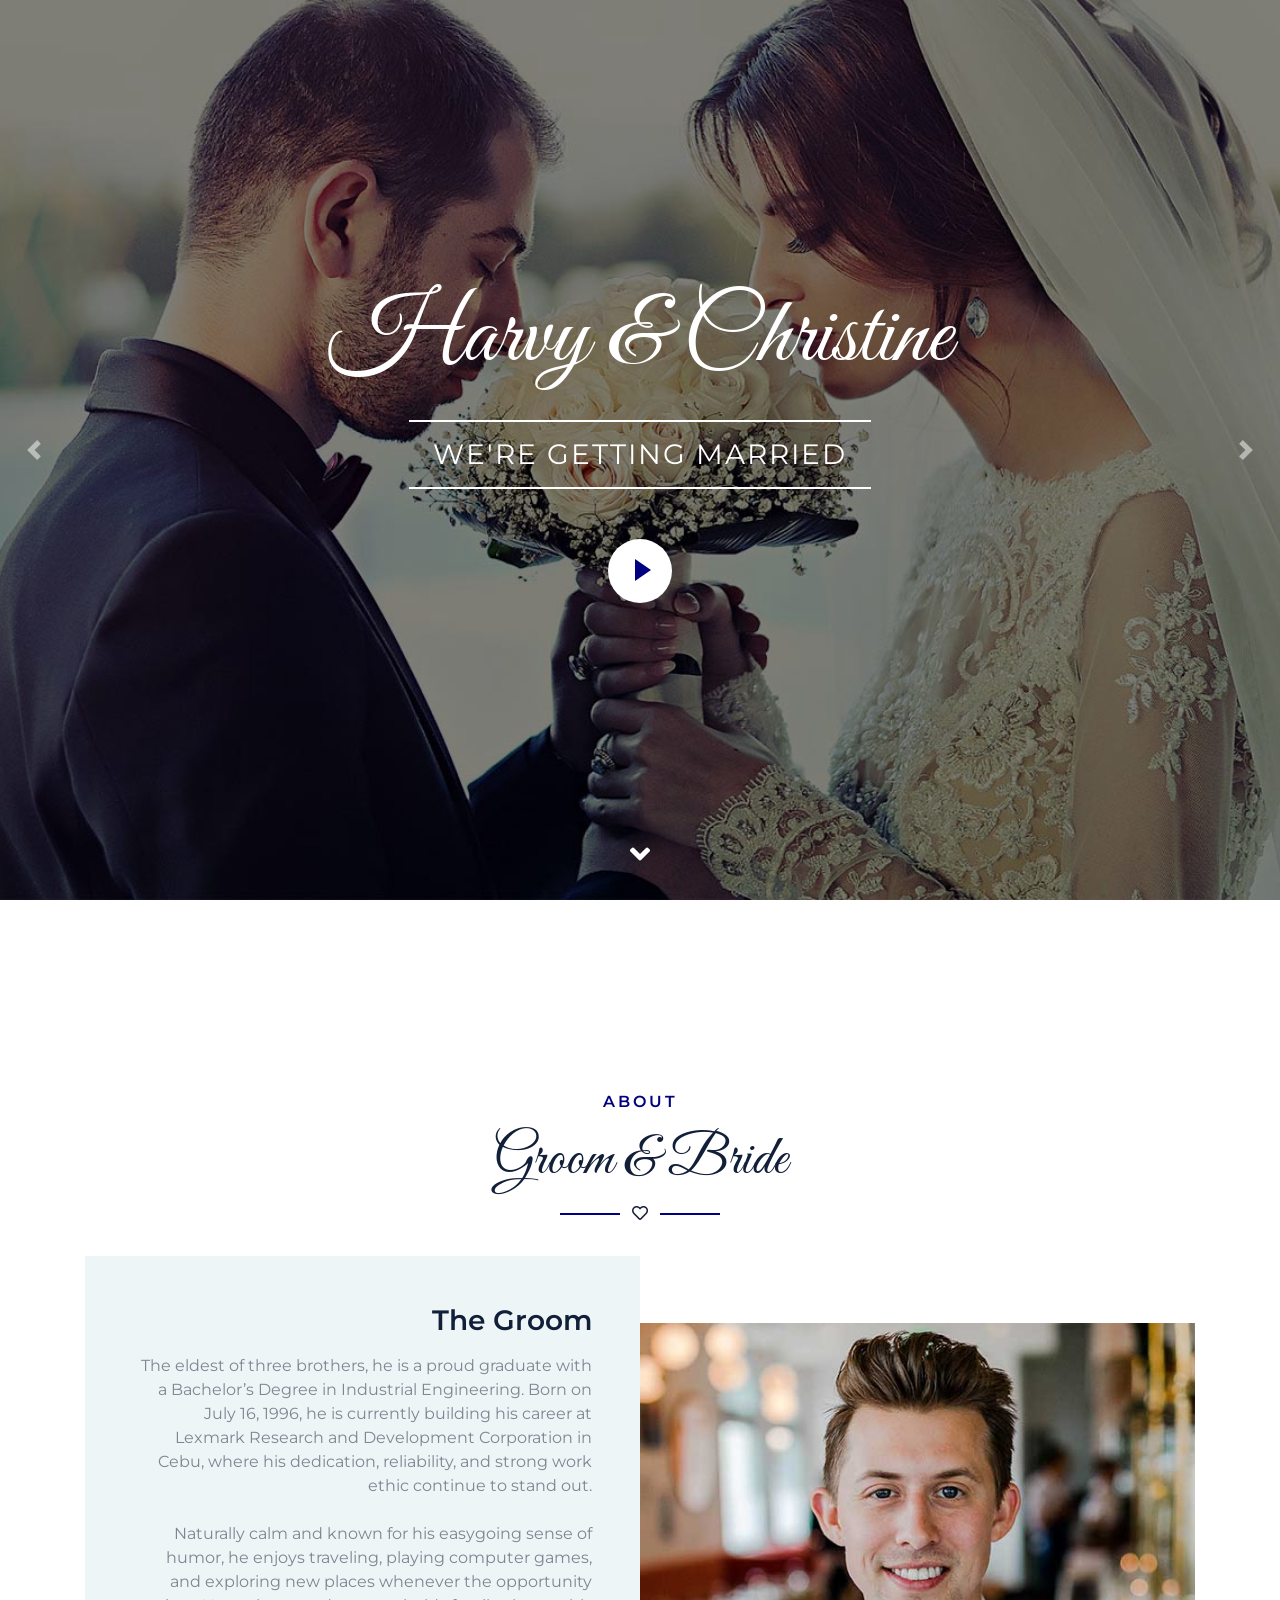
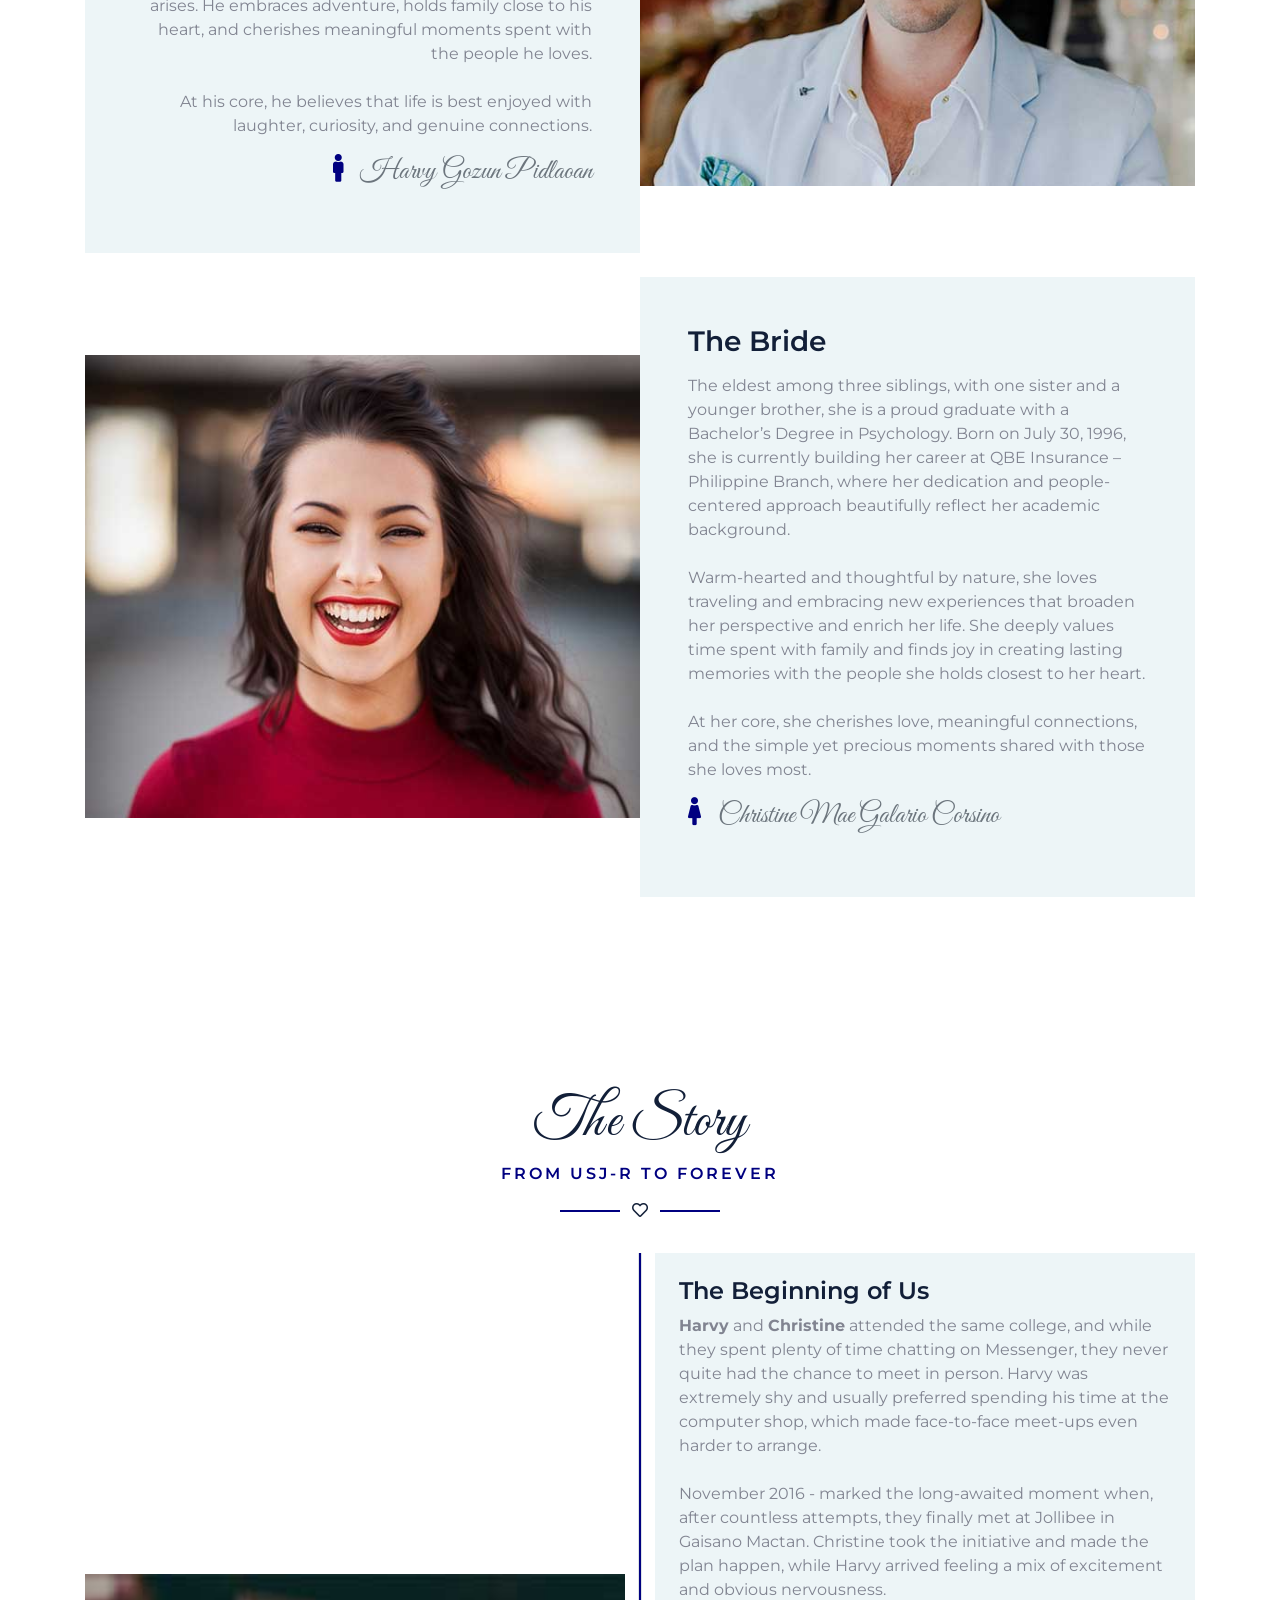
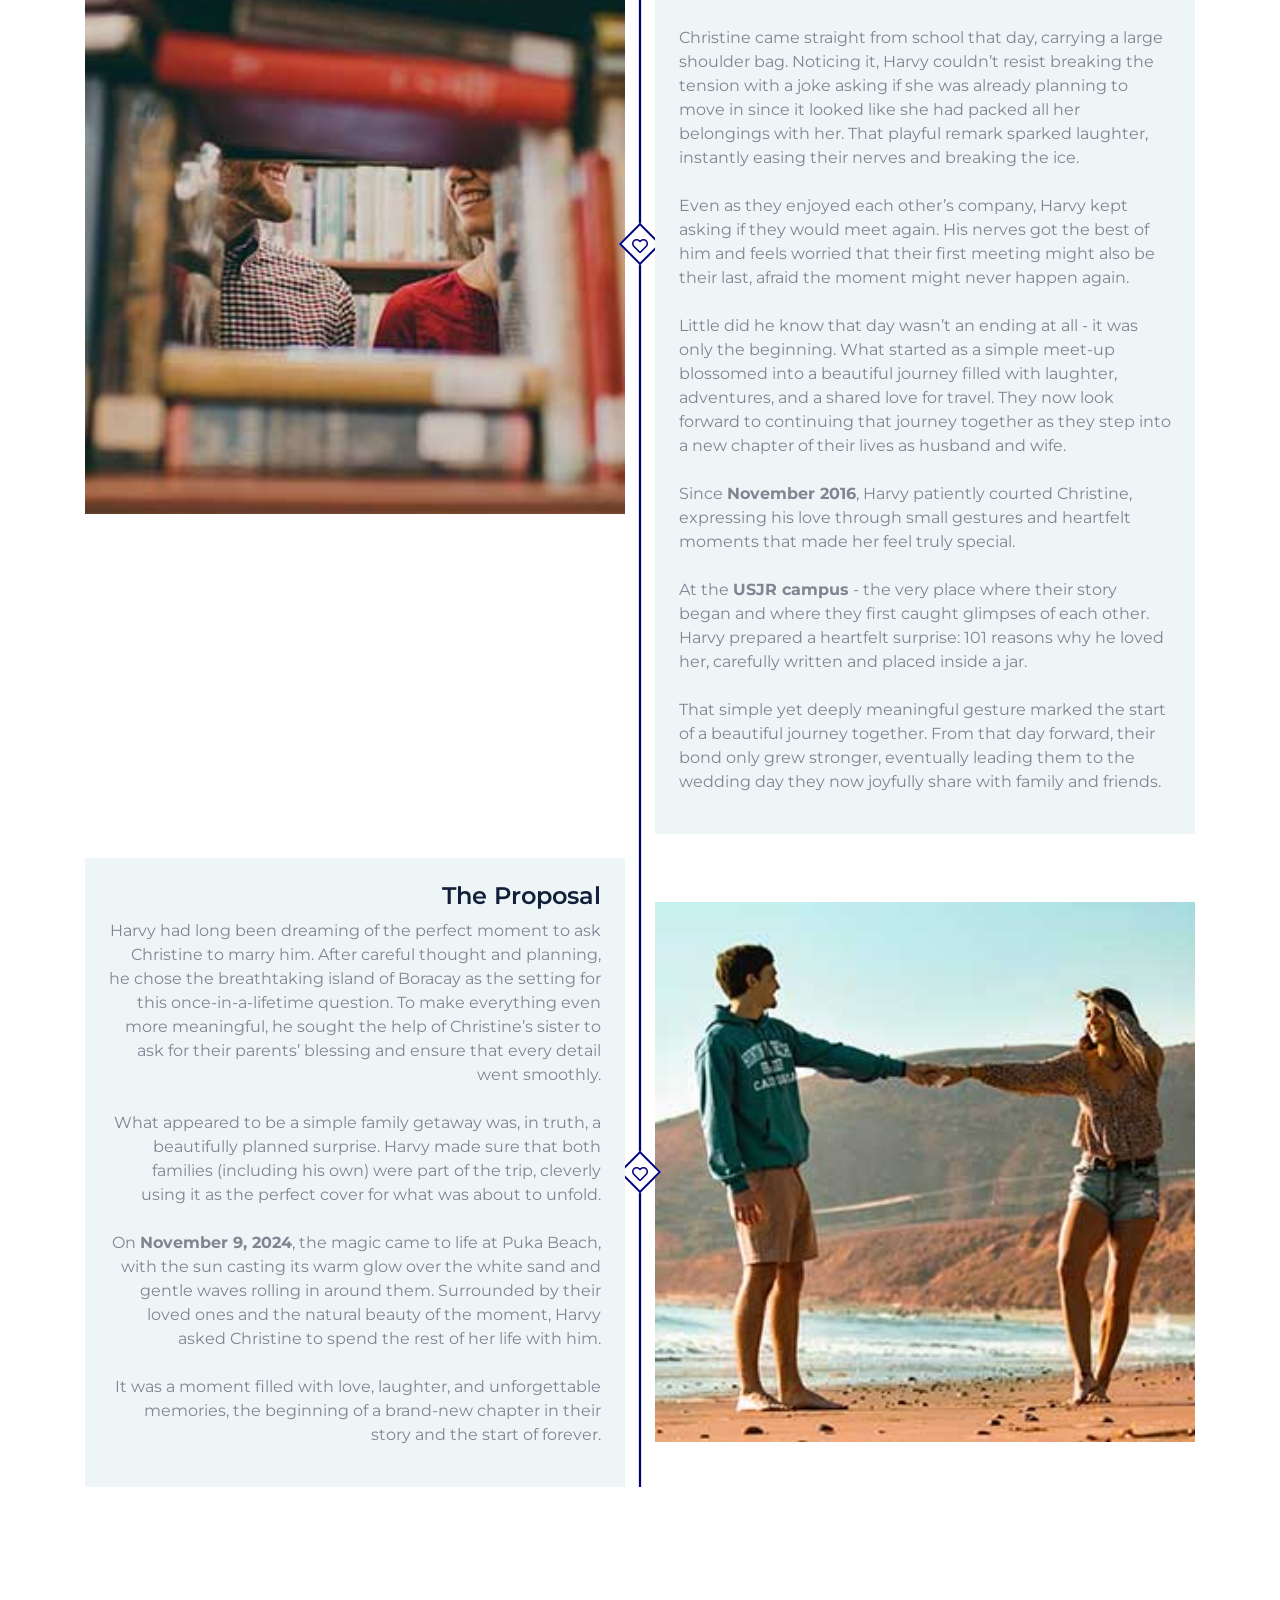
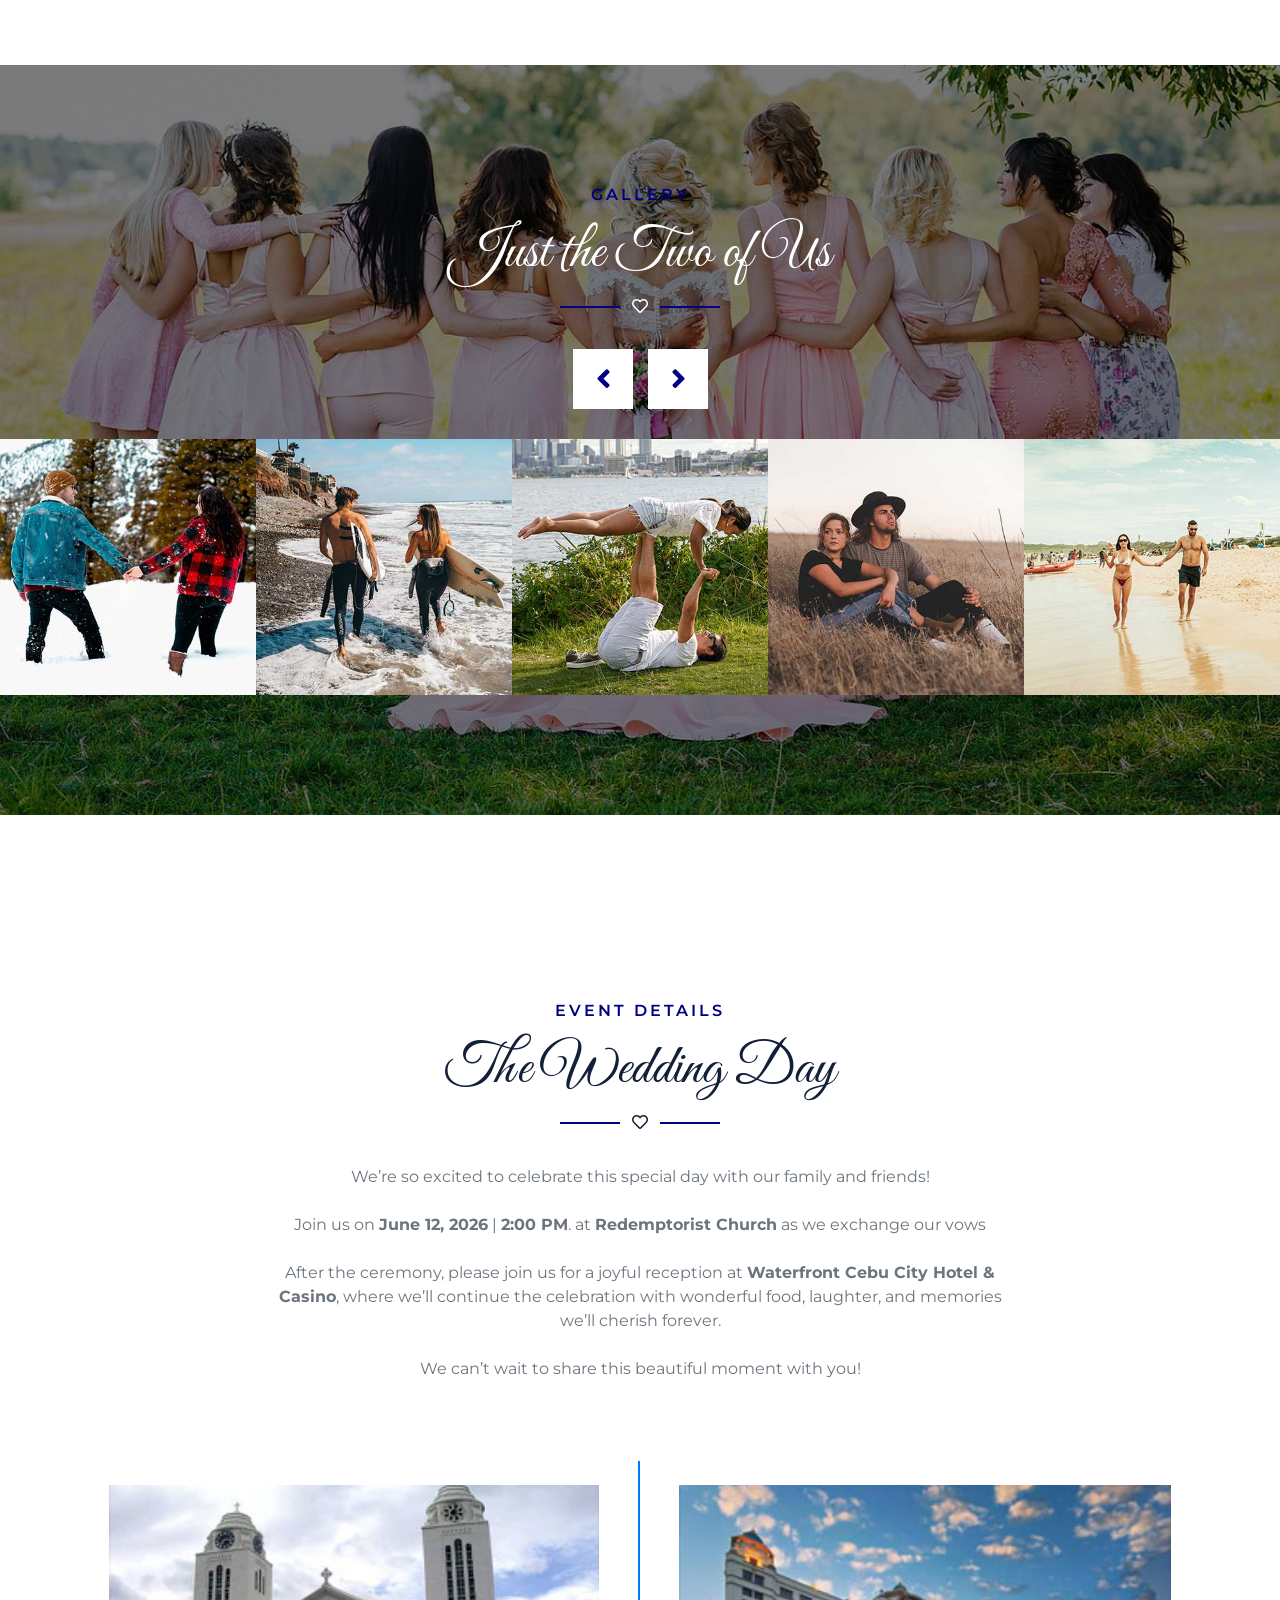
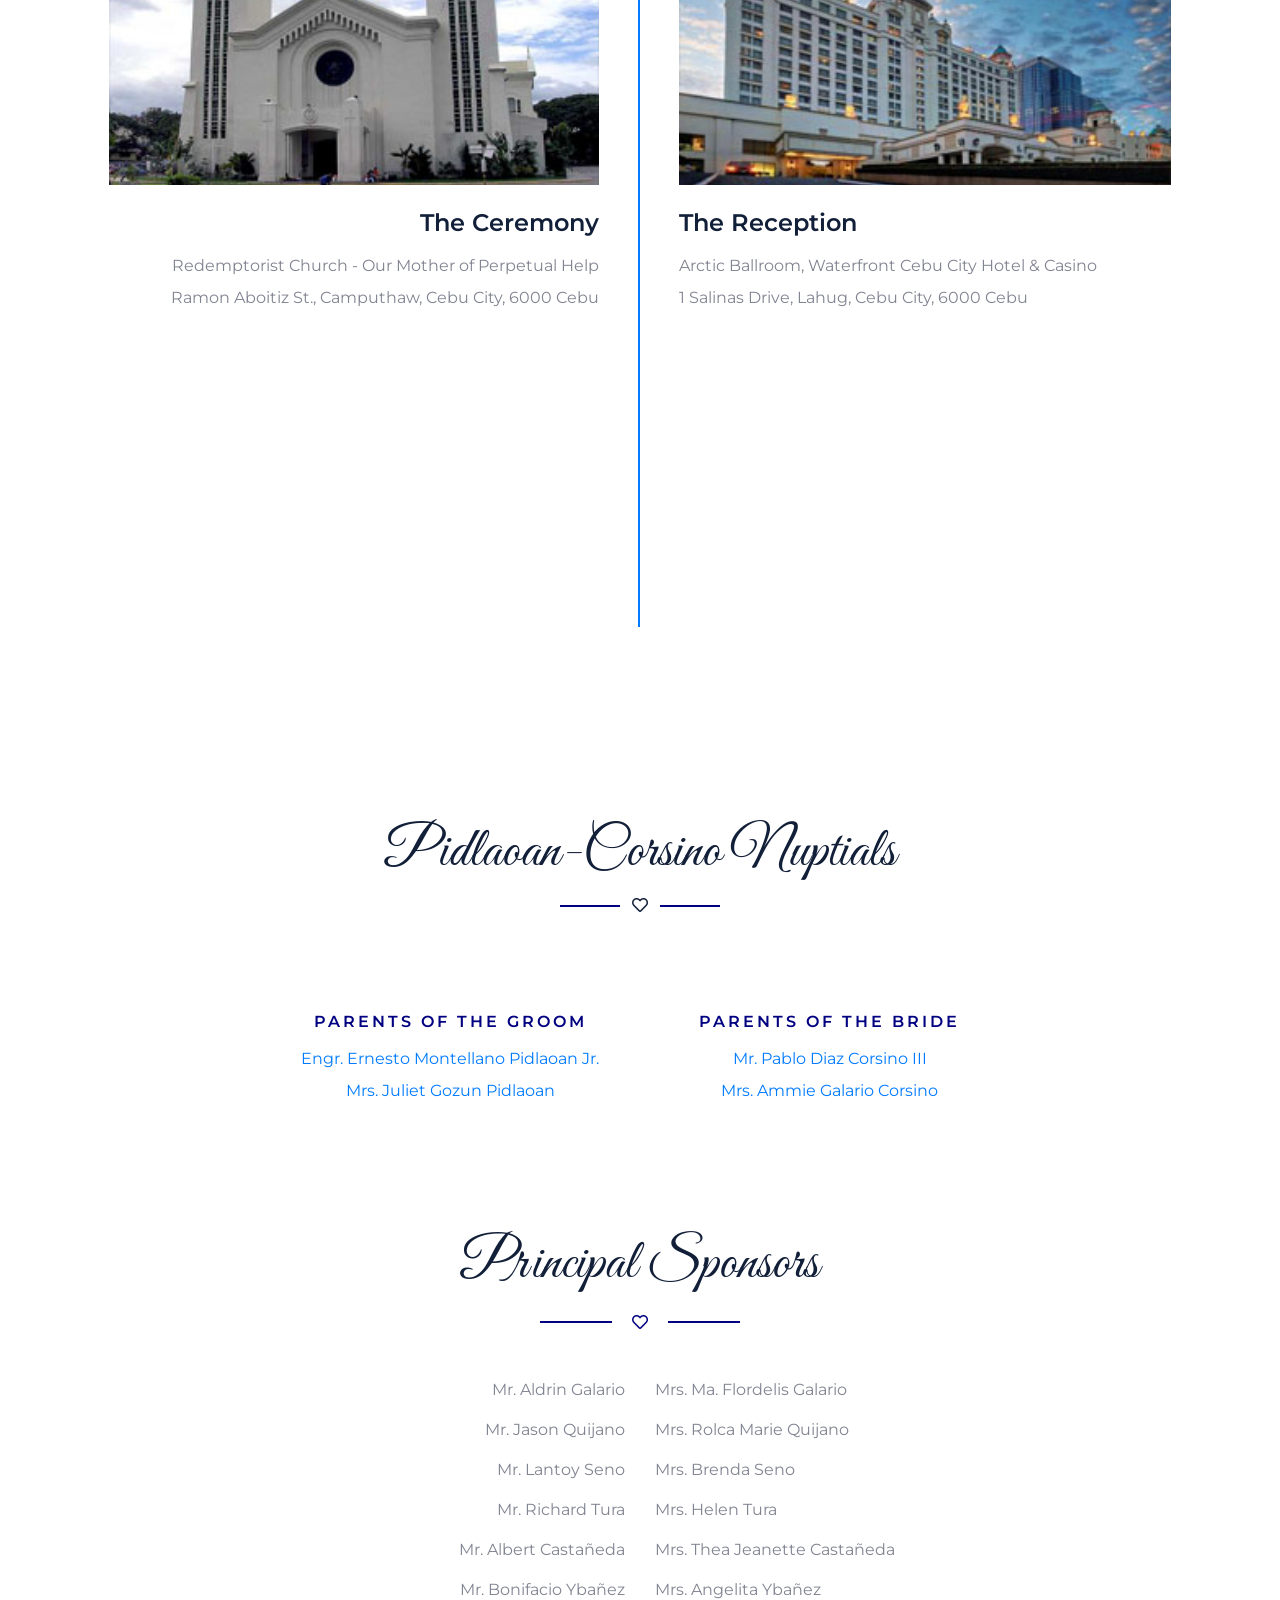
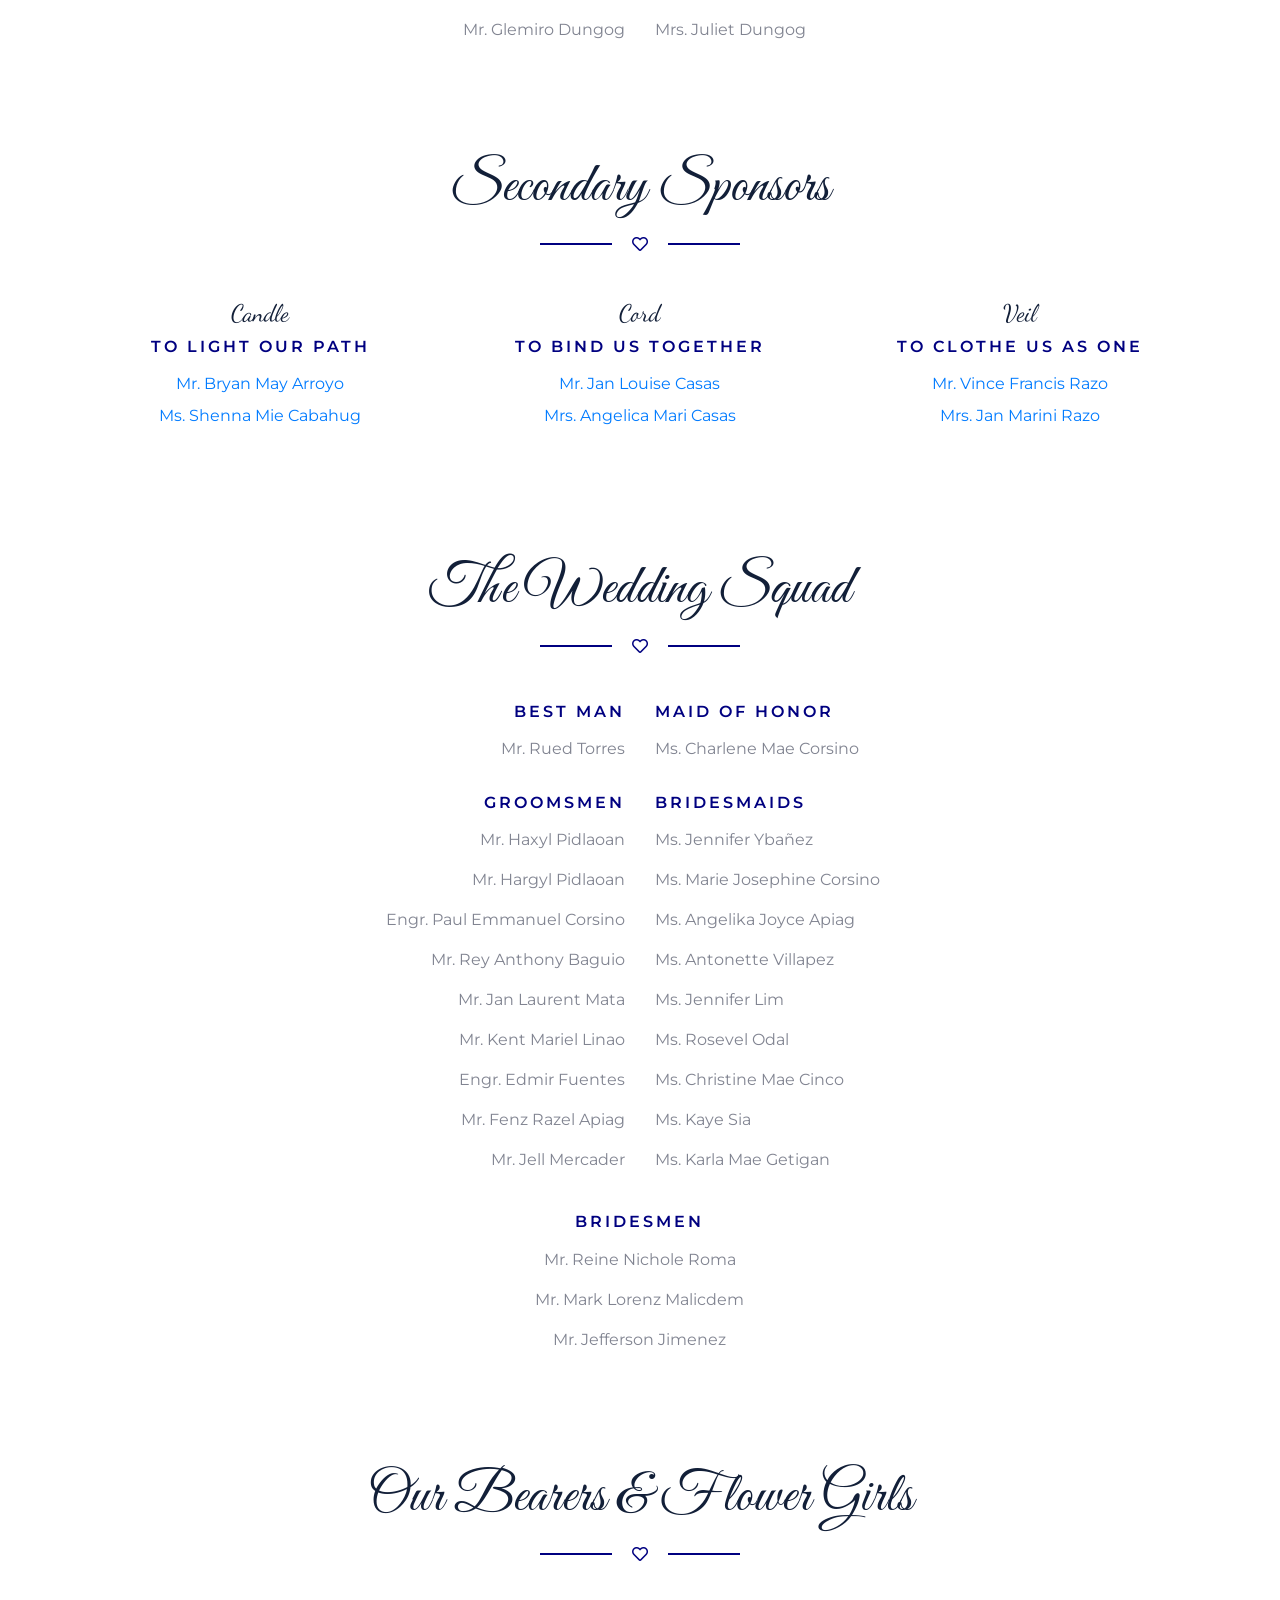
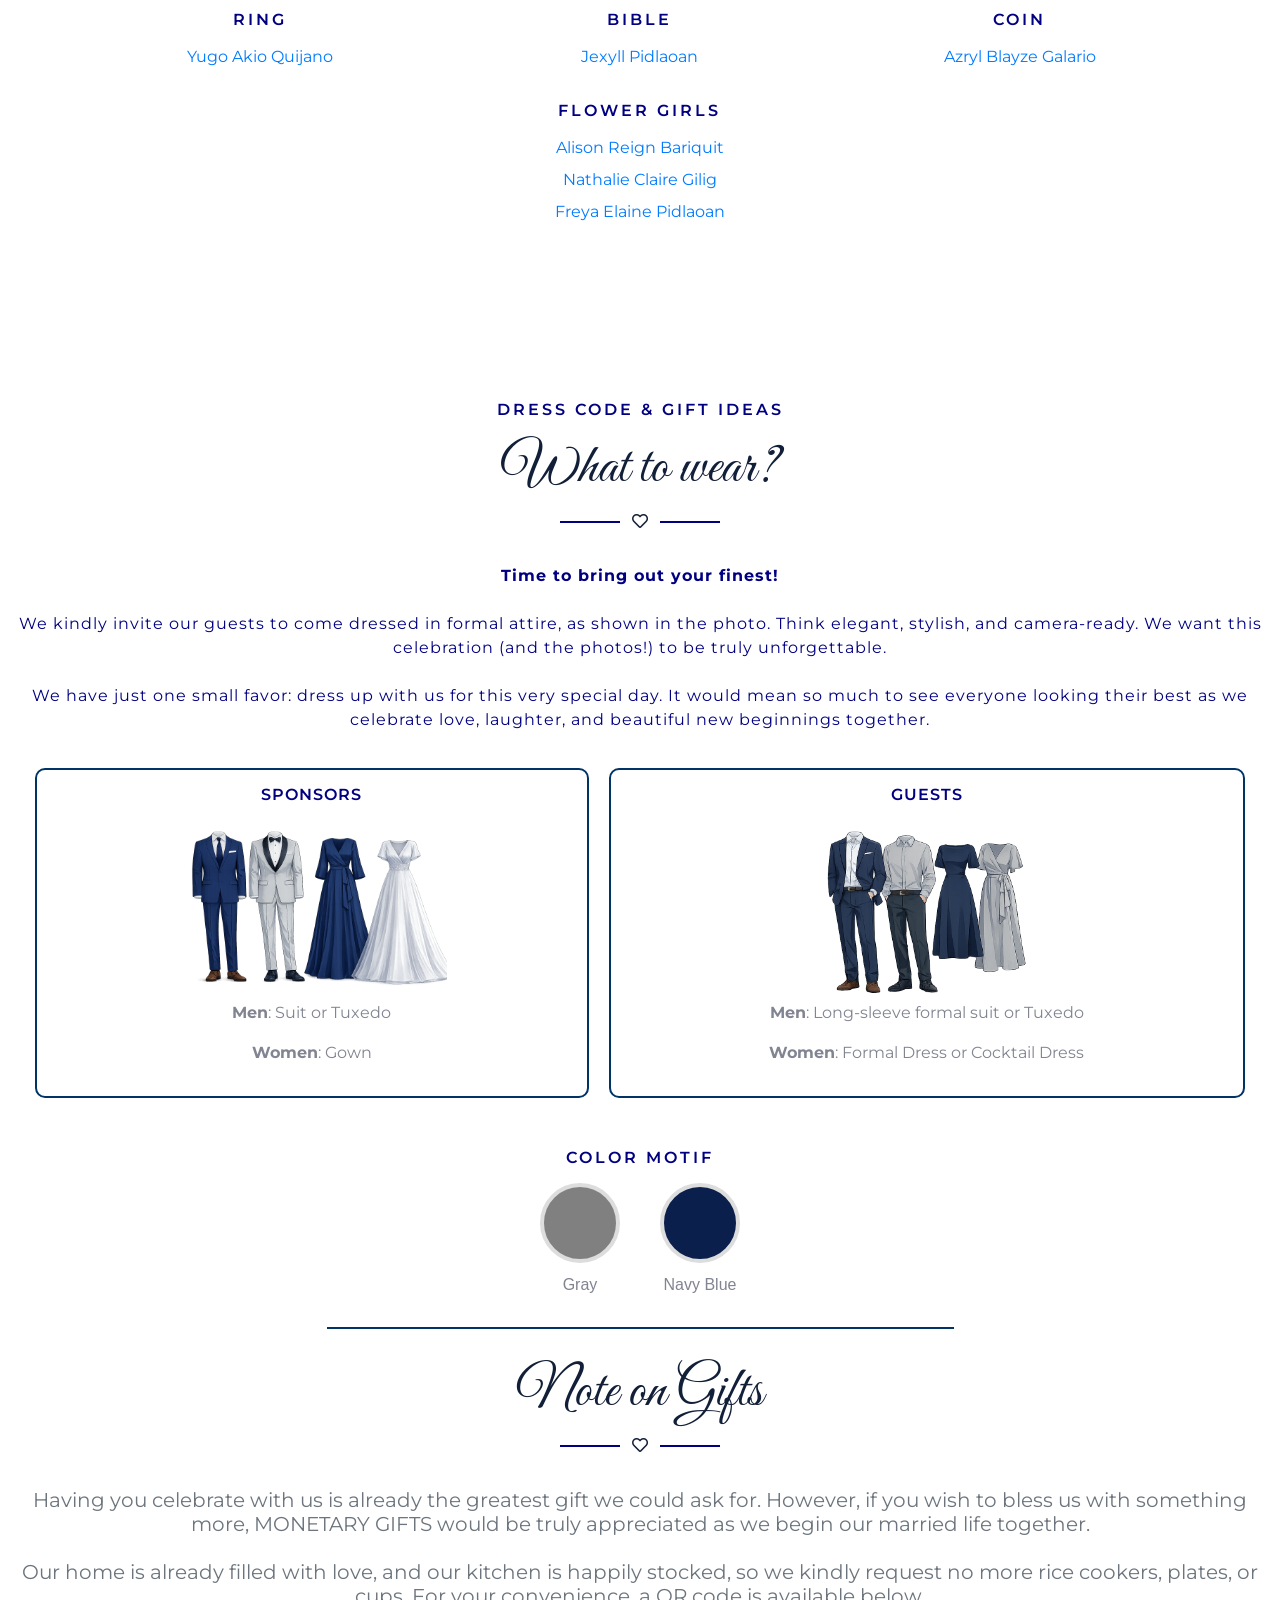
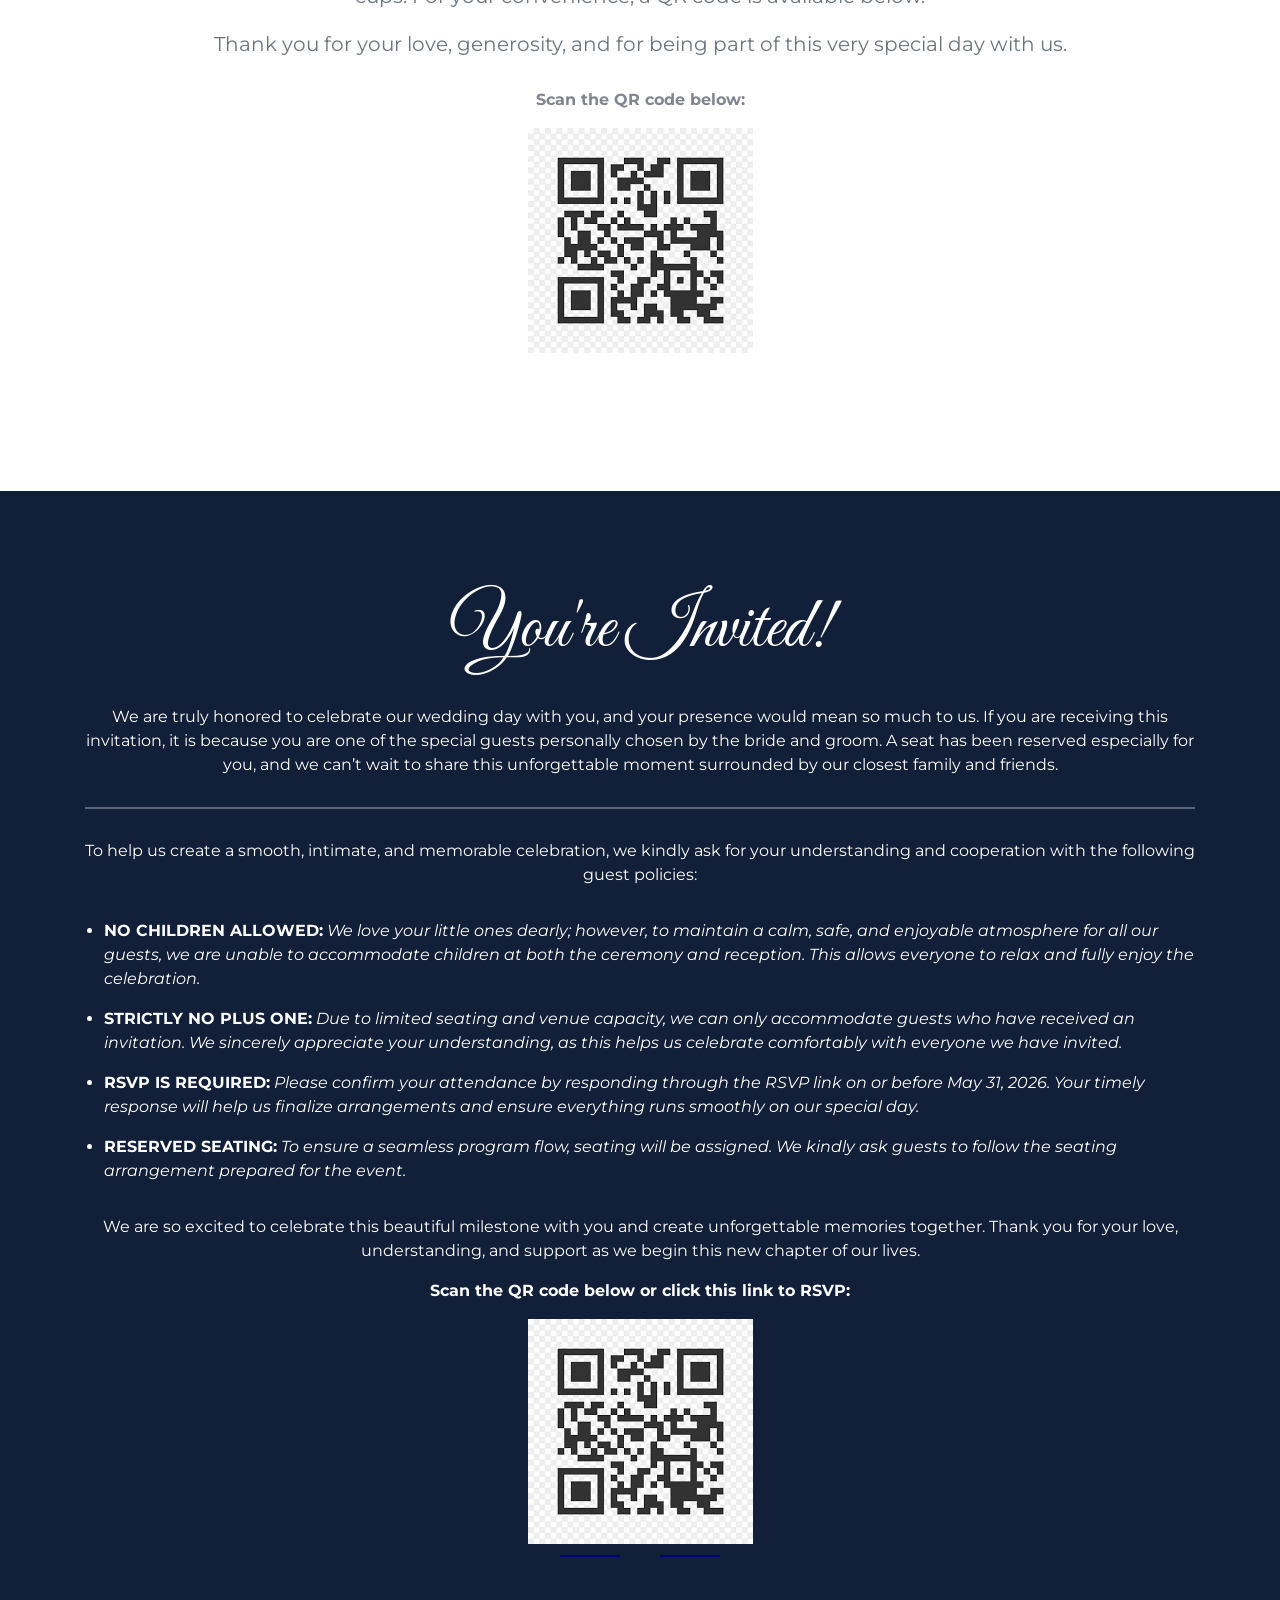
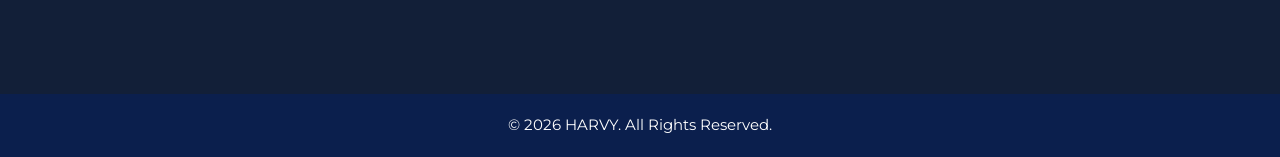
==== commit be3e8fed: "Add files via upload" ====
--- a/index.html
+++ b/index.html
@@ -54,130 +54,6 @@
 
   <div class="typing-text" id="typing-text">Forever begins..<span class="cursor">|</span></div>
 </div>
-<!-- SECURITY START HRVS -->
-<style>
-  body.blur {
-    filter: blur(10px);
-  }
-</style>
-
-<script>
-document.addEventListener("visibilitychange", function() {
-  if (document.hidden) {
-    document.body.classList.add("blur");
-  } else {
-    document.body.classList.remove("blur");
-  }
-});
-</script>
-<script>
-document.addEventListener("contextmenu", event => event.preventDefault());
-
-document.onkeydown = function(e) {
-  if (e.keyCode == 123) { // F12
-    return false;
-  }
-  if (e.ctrlKey && e.shiftKey && e.keyCode == 'I'.charCodeAt(0)) {
-    return false;
-  }
-}
-</script>
-
-
-<style>
-.watermark{
-  position:fixed;
-  top:50%;
-  left:50%;
-  transform:translate(-50%,-50%) rotate(-30deg);
-  font-size:60px;
-  color:rgba(0,0,0,0.1);
-  pointer-events:none;
-}
-</style>
-<script>
-document.addEventListener("keyup", function(e) {
-  if (e.key === "PrintScreen") {
-    alert("Screenshots are not allowed.");
-  }
-});
-</script>
-<style>
-.blur {
-  filter: blur(12px);
-}
-</style>
-
-<script>
-document.addEventListener("visibilitychange", function () {
-  if (document.hidden) {
-    document.body.classList.add("blur");
-  } else {
-    document.body.classList.remove("blur");
-  }
-});
-</script>
-<style>
-img {
-  -webkit-touch-callout: none;
-  -webkit-user-select: none;
-  user-select: none;
-  pointer-events: none;
-}
-</style>
-<style>
-body {
-  -webkit-user-select: none;
-  user-select: none;
-}
-</style>
-
-<!-- SECURITY END HRVS -->
-<!-- MAIN CONTENT -->
-<div id="main-content" style="display:none;">
-  <!-- Your wedding page HTML here -->
-</div>
-
-<style>
-.typing-text {
-  font-family: 'Courier New', Courier, monospace;
-  font-size: 18px;
-  color: #001F54;
-  white-space: nowrap;
-  overflow: hidden;
-  border-right: .15em solid #001F54;
-  width: 0;
-  animation:
-    typing 2s steps(17, end) forwards, /* typing 2 seconds for 17 characters */
-    blink-caret 0.75s step-end infinite;
-}
-
-/* Blinking cursor */
-.cursor {
-  display: inline-block;
-  color: #001F54;
-  animation: blink-caret 0.75s step-end infinite;
-}
-
-/* typing animation */
-@keyframes typing {
-  from { width: 0; }
-  to { width: 17ch; }
-}
-
-/* blinking caret */
-@keyframes blink-caret {
-  50% { border-color: transparent; }
-  100% { border-color: #001F54; }
-}
-
-/* fade out cursor after typing finishes */
-.typing-text.finished .cursor {
-  animation: none;
-  opacity: 0;
-  transition: opacity 0.5s ease;
-}
-</style>
 
 <script>
 window.addEventListener('load', () => {
@@ -187,7 +63,7 @@
   const typingText = document.getElementById('typing-text');
 
   let start = null;
-  const duration = 5000; // heart fill duration
+  const duration = 3000; // heart fill duration
   const maxHeight = 22;
 
   // Animate heart fill
@@ -216,9 +92,134 @@
   // Fade out cursor after typing finishes (2s)
   setTimeout(() => {
     typingText.classList.add('finished');
-  }, 2000); // match typing duration
+  }, 1500); // match typing duration
 });
 </script>
+<!-- SECURITY START HRVS -->
+<style>
+  body.blur {
+    filter: blur(10px);
+  }
+</style>
+
+<script>
+document.addEventListener("visibilitychange", function() {
+  if (document.hidden) {
+    document.body.classList.add("blur");
+  } else {
+    document.body.classList.remove("blur");
+  }
+});
+</script>
+<script>
+document.addEventListener("contextmenu", event => event.preventDefault());
+
+document.onkeydown = function(e) {
+  if (e.keyCode == 123) { // F12
+    return false;
+  }
+  if (e.ctrlKey && e.shiftKey && e.keyCode == 'I'.charCodeAt(0)) {
+    return false;
+  }
+}
+</script>
+
+
+<style>
+.watermark{
+  position:fixed;
+  top:50%;
+  left:50%;
+  transform:translate(-50%,-50%) rotate(-30deg);
+  font-size:60px;
+  color:rgba(0,0,0,0.1);
+  pointer-events:none;
+}
+</style>
+<script>
+document.addEventListener("keyup", function(e) {
+  if (e.key === "PrintScreen") {
+    alert("Screenshots are not allowed.");
+  }
+});
+</script>
+<style>
+.blur {
+  filter: blur(12px);
+}
+</style>
+
+<script>
+document.addEventListener("visibilitychange", function () {
+  if (document.hidden) {
+    document.body.classList.add("blur");
+  } else {
+    document.body.classList.remove("blur");
+  }
+});
+</script>
+<style>
+img {
+  -webkit-touch-callout: none;
+  -webkit-user-select: none;
+  user-select: none;
+  pointer-events: none;
+}
+</style>
+<style>
+body {
+  -webkit-user-select: none;
+  user-select: none;
+}
+</style>
+
+<!-- SECURITY END HRVS -->
+<!-- MAIN CONTENT -->
+<div id="main-content" style="display:none;">
+  <!-- Your wedding page HTML here -->
+</div>
+
+<style>
+.typing-text {
+  font-family: 'Courier New', Courier, monospace;
+  font-size: 18px;
+  color: #001F54;
+  white-space: nowrap;
+  overflow: hidden;
+  border-right: .15em solid #001F54;
+  width: 0;
+  animation:
+    typing 2s steps(17, end) forwards, /* typing 2 seconds for 17 characters */
+    blink-caret 0.75s step-end infinite;
+}
+
+/* Blinking cursor */
+.cursor {
+  display: inline-block;
+  color: #001F54;
+  animation: blink-caret 0.75s step-end infinite;
+}
+
+/* typing animation */
+@keyframes typing {
+  from { width: 0; }
+  to { width: 17ch; }
+}
+
+/* blinking caret */
+@keyframes blink-caret {
+  50% { border-color: transparent; }
+  100% { border-color: #001F54; }
+}
+
+/* fade out cursor after typing finishes */
+.typing-text.finished .cursor {
+  animation: none;
+  opacity: 0;
+  transition: opacity 0.5s ease;
+}
+</style>
+
 <body data-spy="scroll" data-target=".navbar" data-offset="51">
     <!-- Navbar Start -->
     <nav class="navbar fixed-top shadow-sm navbar-expand-lg bg-dark navbar-dark py-3 py-lg-0 px-lg-5">
@@ -557,8 +558,8 @@
     <div class="col-md-6 mb-4 mb-md-0">
         <div class="text-center text-md-left p-3 p-md-4">
             <img class="img-fluid mb-4" src="img/event-2.jpg" alt="Reception" style="object-fit:cover; max-height:300px; width:100%;">
-            <h4 class="mb-3">Reception</h4>
-            <p class="mb-2">The Arctic Ballroom, Waterfront Cebu City Hotel & Casino</p>
+            <h4 class="mb-3">The Reception</h4>
+            <p class="mb-2">Arctic Ballroom, Waterfront Cebu City Hotel & Casino</p>
             <p class="mb-3">1 Salinas Drive, Lahug, Cebu City, 6000 Cebu</p>
             
             <div class="map-wrapper">
@@ -912,11 +913,15 @@
       <h6 class="text-uppercase text-primary mb-3" style="letter-spacing: 1px;">Sponsors</h6>
       <img src="img/attire/sponsor.png" alt="Sponsors Dress Code" 
            style="max-width: 100%; max-height: 180px; object-fit: contain; display: block; margin: 0 auto;">
+        <p><strong>Men</strong>: Suit or Tuxedo</p>
+        <p><strong>Women</strong>: Gown</p>
     </td>
     <td style="border: 2px solid #003366; border-radius: 10px; padding: 15px; vertical-align: top; text-align: center;">
       <h6 class="text-uppercase text-primary mb-3" style="letter-spacing: 1px;">Guests</h6>
       <img src="img/attire/guest.png" alt="Guests Dress Code" 
            style="max-width: 100%; max-height: 180px; object-fit: contain; display: block; margin: 0 auto;">
+        <p><strong>Men</strong>: Long-sleeve formal suit or Tuxedo</p>
+        <p><strong>Women</strong>: Formal Dress or Cocktail Dress</p>
     </td>
   </tr>
 </table>
@@ -938,7 +943,6 @@
 <hr style="border: 1px solid #003366; width: 50%; margin: 30px auto;">
               <div class="section-title position-relative text-center">
                 <h1 class="font-secondary display-4">Note on Gifts</h1>
-                <h6 class="text-uppercase text-primary mb-3" style="letter-spacing: 3px;">With Love & Gratitude</h6>
                 <i class="far fa-heart text-dark"></i>
             </div>
             <center>
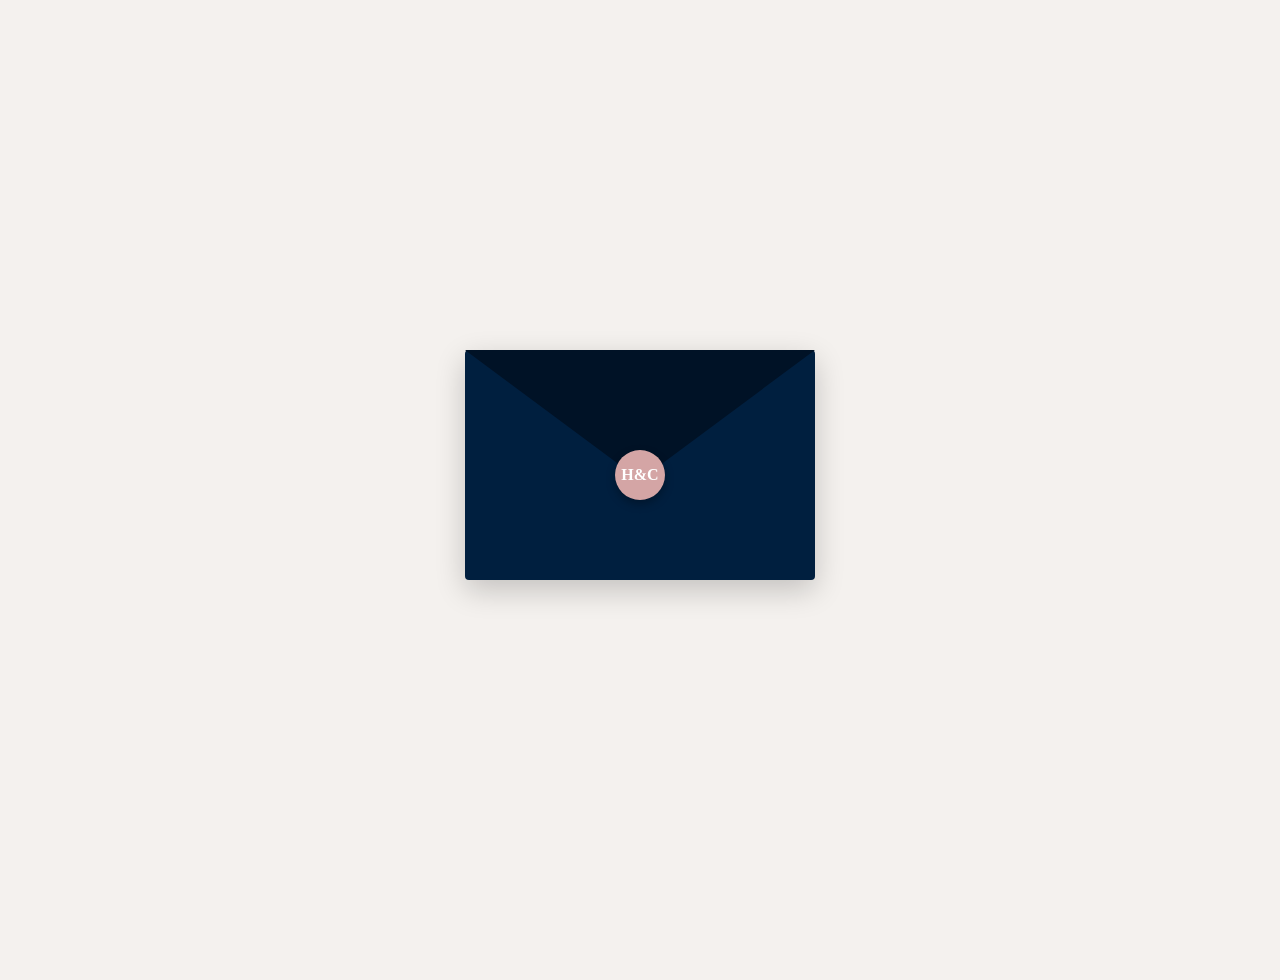
==== commit 53b824a1: "Add files via upload" ====
--- a/index.html
+++ b/index.html
@@ -1,1043 +1,233 @@
 <!DOCTYPE html>
 <html lang="en">
-
 <head>
-    <meta charset="utf-8">
-    <title>Pidlaoan & Corsino's Wedding</title>
-    <meta content="width=device-width, initial-scale=1.0" name="viewport">
-    <meta content="Free HTML Templates" name="keywords">
-    <meta content="Free HTML Templates" name="description">
-
-    <!-- Favicon -->
-    <link href="img/favicon.ico" rel="icon">
-
-    <!-- Google Web Fonts -->
-    <link rel="preconnect" href="https://fonts.gstatic.com">
-    <link href="https://fonts.googleapis.com/css2?family=Great+Vibes&family=Montserrat:wght@400;600&display=swap" rel="stylesheet"> 
-
-    <!-- Font Awesome -->
-    <link href="https://cdnjs.cloudflare.com/ajax/libs/font-awesome/5.10.0/css/all.min.css" rel="stylesheet">
-
-    <!-- Libraries Stylesheet -->
-    <link href="lib/owlcarousel/assets/owl.carousel.min.css" rel="stylesheet">
-    <link href="lib/lightbox/css/lightbox.min.css" rel="stylesheet">
-
-    <!-- Customized Bootstrap Stylesheet -->
-    <link href="css/style.css" rel="stylesheet">
+<meta charset="UTF-8">
+<meta name="viewport" content="width=device-width, initial-scale=1.0">
+<title>Harvy & Christine Wedding</title>
+<style>
+    :root {
+        --navy: #001f3f;
+        --navy-dark: #001226;
+        --gold: #cfa07d;
+        --bg-cream: #f4f1ee;
+    }
+
+    body {
+        font-family: 'Georgia', serif;
+        margin: 0;
+        background: var(--bg-cream);
+        display: flex;
+        justify-content: center;
+        align-items: center;
+        min-height: 100vh;
+        overflow-y: auto;
+        padding: 40px 0;
+    }
+
+    #landing {
+        text-align: center;
+        width: 100%;
+        max-width: 600px;
+    }
+
+    /* 1. Envelope Container */
+    #envelope-wrapper {
+        position: relative;
+        width: 350px;
+        height: 230px;
+        margin: 0 auto 50px;
+        cursor: pointer;
+        perspective: 1500px;
+    }
+
+    #envelope {
+        position: absolute;
+        bottom: 0;
+        width: 100%;
+        height: 100%;
+        background: var(--navy);
+        border-radius: 4px;
+        box-shadow: 0 10px 30px rgba(0,0,0,0.2);
+        z-index: 10; /* Base envelope layer */
+    }
+
+    #flap {
+        position: absolute;
+        top: 0; left: 0;
+        width: 0; height: 0;
+        border-left: 175px solid transparent;
+        border-right: 175px solid transparent;
+        border-top: 130px solid var(--navy-dark);
+        z-index: 20;
+        transform-origin: top;
+        transition: transform 0.7s ease-in-out;
+    }
+
+    #wax-seal {
+        position: absolute;
+        top: 100px; left: 50%;
+        transform: translateX(-50%);
+        width: 50px; height: 50px;
+        background: #d4a5a5;
+        border-radius: 50%;
+        z-index: 25;
+        box-shadow: 0 4px 10px rgba(0,0,0,0.3);
+        display: flex; justify-content: center; align-items: center;
+        color: white; font-weight: bold;
+        transition: opacity 0.4s;
+    }
+
+    /* 2. The Cards (Resting ABOVE the envelope) */
+    .card-container {
+        position: absolute;
+        top: 20px;
+        left: 50%;
+        transform: translateX(-50%);
+        width: 100%;
+        display: flex;
+        justify-content: center;
+        gap: -10px; /* Slight overlap */
+        z-index: 5; /* Initially behind */
+        opacity: 0;
+        transition: transform 1s cubic-bezier(0.175, 0.885, 0.32, 1.275), opacity 0.6s, z-index 0s 0.5s;
+    }
+
+    .card {
+        width: 180px;
+        height: 260px;
+        border-radius: 2px;
+        box-shadow: 0 10px 25px rgba(0,0,0,0.2);
+        padding: 20px;
+        box-sizing: border-box;
+    }
+
+    #card-left {
+        background: var(--navy);
+        color: white;
+        transform: rotate(-4deg);
+    }
+
+    #card-right {
+        background: white;
+        border: 1px solid #ddd;
+        color: #333;
+        transform: rotate(3deg);
+    }
+
+    /* Card Content Styling */
+    .card h3 { font-size: 0.7rem; letter-spacing: 2px; margin-bottom: 30px; }
+    .card h2 { font-style: italic; font-size: 1.5rem; margin: 10px 0; }
+    .date-num { font-size: 2.2rem; margin: 5px 0; font-weight: bold; }
+    .month-line { border-top: 1px solid #ccc; border-bottom: 1px solid #ccc; padding: 5px 0; margin: 10px 0; }
+
+    /* OPEN STATE ANIMATIONS */
+    #envelope-wrapper.open #flap {
+        transform: rotateX(180deg);
+        z-index: 2; /* Move flap behind cards */
+    }
+
+    #envelope-wrapper.open #wax-seal { opacity: 0; }
+
+    #envelope-wrapper.open .card-container {
+        opacity: 1;
+        /* Pulls the cards DOWN to sit on the envelope body */
+        transform: translateX(-50%) translateY(100px); 
+        z-index: 30; /* Bring to very front */
+    }
+
+    /* 3. Form Section */
+    #formContainer {
+        display: none; opacity: 0;
+        margin-top: 180px; /* Space for the cards to rest */
+        transition: opacity 1s;
+    }
+
+    .input-group {
+        display: flex;
+        justify-content: center;
+        gap: 5px;
+        max-width: 350px;
+        margin: 20px auto;
+    }
+
+    input { padding: 12px; border: 1px solid #ccc; flex: 1; }
+    .btn-check { background: var(--navy); color: white; border: none; padding: 0 20px; cursor: pointer; }
+    .proceed-btn { display: inline-block; margin-top: 15px; padding: 12px 30px; background: var(--gold); color: white; text-decoration: none; border-radius: 4px; font-weight: bold; font-family: sans-serif; }
+</style>
 </head>
-<!-- LOADER -->
-<div id="loader" style="position:fixed; top:0; left:0; width:100%; height:100%; background:#fff; display:flex; flex-direction: column; justify-content:center; align-items:center; z-index:9999;">
-  <svg id="heart-loader" width="120" height="110" viewBox="0 0 24 22" fill="none" xmlns="http://www.w3.org/2000/svg" style="overflow: visible; margin-bottom: 20px;">
-    <defs>
-      <mask id="fill-mask" maskUnits="userSpaceOnUse" x="0" y="0" width="24" height="22">
-        <rect id="fill-rect" x="0" y="22" width="24" height="0" fill="white" />
-      </mask>
-    </defs>
-    <!-- Heart outline -->
-    <path
-      d="M12 21.35l-1.45-1.32C5.4 15.36 2 12.28 2 8.5 2 5.42 4.42 3 
-         7.5 3c1.74 0 3.41 0.81 4.5 2.09C13.09 3.81 14.76 3 
-         16.5 3 19.58 3 22 5.42 22 8.5c0 3.78-3.4 6.86-8.55 
-         11.54L12 21.35z"
-      fill="#ddd"
-    />
-    <!-- Navy blue fill -->
-    <path
-      d="M12 21.35l-1.45-1.32C5.4 15.36 2 12.28 2 8.5 2 5.42 4.42 3 
-         7.5 3c1.74 0 3.41 0.81 4.5 2.09C13.09 3.81 14.76 3 
-         16.5 3 19.58 3 22 5.42 22 8.5c0 3.78-3.4 6.86-8.55 
-         11.54L12 21.35z"
-      fill="#001F54"
-      mask="url(#fill-mask)"
-    />
-  </svg>
-
-  <div class="typing-text" id="typing-text">Forever begins..<span class="cursor">|</span></div>
-</div>
-
-<script>
-window.addEventListener('load', () => {
-  const fillRect = document.getElementById('fill-rect');
-  const loader = document.getElementById('loader');
-  const mainContent = document.getElementById('main-content');
-  const typingText = document.getElementById('typing-text');
-
-  let start = null;
-  const duration = 3000; // heart fill duration
-  const maxHeight = 22;
-
-  // Animate heart fill
-  function animate(timestamp) {
-    if (!start) start = timestamp;
-    const elapsed = timestamp - start;
-    const progress = Math.min(elapsed / duration, 1);
-    const currentHeight = maxHeight * progress;
-    fillRect.setAttribute('y', maxHeight - currentHeight);
-    fillRect.setAttribute('height', currentHeight);
-    if (progress < 1) {
-      requestAnimationFrame(animate);
-    } else {
-      // fade out loader after heart fills
-      loader.style.transition = "opacity 0.5s ease";
-      loader.style.opacity = 0;
-      setTimeout(() => {
-        loader.style.display = "none";
-        mainContent.style.display = "block";
-      }, 500);
-    }
-  }
-
-  requestAnimationFrame(animate);
-
-  // Fade out cursor after typing finishes (2s)
-  setTimeout(() => {
-    typingText.classList.add('finished');
-  }, 1500); // match typing duration
-});
-</script>
-<!-- SECURITY START HRVS -->
-<style>
-  body.blur {
-    filter: blur(10px);
-  }
-</style>
-
-<script>
-document.addEventListener("visibilitychange", function() {
-  if (document.hidden) {
-    document.body.classList.add("blur");
-  } else {
-    document.body.classList.remove("blur");
-  }
-});
-</script>
-<script>
-document.addEventListener("contextmenu", event => event.preventDefault());
-
-document.onkeydown = function(e) {
-  if (e.keyCode == 123) { // F12
-    return false;
-  }
-  if (e.ctrlKey && e.shiftKey && e.keyCode == 'I'.charCodeAt(0)) {
-    return false;
-  }
-}
-</script>
-
-
-<style>
-.watermark{
-  position:fixed;
-  top:50%;
-  left:50%;
-  transform:translate(-50%,-50%) rotate(-30deg);
-  font-size:60px;
-  color:rgba(0,0,0,0.1);
-  pointer-events:none;
-}
-</style>
-<script>
-document.addEventListener("keyup", function(e) {
-  if (e.key === "PrintScreen") {
-    alert("Screenshots are not allowed.");
-  }
-});
-</script>
-<style>
-.blur {
-  filter: blur(12px);
-}
-</style>
-
-<script>
-document.addEventListener("visibilitychange", function () {
-  if (document.hidden) {
-    document.body.classList.add("blur");
-  } else {
-    document.body.classList.remove("blur");
-  }
-});
-</script>
-<style>
-img {
-  -webkit-touch-callout: none;
-  -webkit-user-select: none;
-  user-select: none;
-  pointer-events: none;
-}
-</style>
-<style>
-body {
-  -webkit-user-select: none;
-  user-select: none;
-}
-</style>
-
-<!-- SECURITY END HRVS -->
-<!-- MAIN CONTENT -->
-<div id="main-content" style="display:none;">
-  <!-- Your wedding page HTML here -->
-</div>
-
-<style>
-.typing-text {
-  font-family: 'Courier New', Courier, monospace;
-  font-size: 18px;
-  color: #001F54;
-  white-space: nowrap;
-  overflow: hidden;
-  border-right: .15em solid #001F54;
-  width: 0;
-  animation:
-    typing 2s steps(17, end) forwards, /* typing 2 seconds for 17 characters */
-    blink-caret 0.75s step-end infinite;
-}
-
-/* Blinking cursor */
-.cursor {
-  display: inline-block;
-  color: #001F54;
-  animation: blink-caret 0.75s step-end infinite;
-}
-
-/* typing animation */
-@keyframes typing {
-  from { width: 0; }
-  to { width: 17ch; }
-}
-
-/* blinking caret */
-@keyframes blink-caret {
-  50% { border-color: transparent; }
-  100% { border-color: #001F54; }
-}
-
-/* fade out cursor after typing finishes */
-.typing-text.finished .cursor {
-  animation: none;
-  opacity: 0;
-  transition: opacity 0.5s ease;
-}
-</style>
-
-<body data-spy="scroll" data-target=".navbar" data-offset="51">
-    <!-- Navbar Start -->
-    <nav class="navbar fixed-top shadow-sm navbar-expand-lg bg-dark navbar-dark py-3 py-lg-0 px-lg-5">
-        <a href="index.html" class="navbar-brand d-block d-lg-none">
-            <h1 class="font-secondary text-white mb-n2">H & C</h1>
-        </a>
-        <button type="button" class="navbar-toggler" data-toggle="collapse" data-target="#navbarCollapse">
-            <span class="navbar-toggler-icon"></span>
-        </button>
-        <div class="collapse navbar-collapse justify-content-between" id="navbarCollapse">
-            <div class="navbar-nav ml-auto py-0">
-                <a href="#home" class="nav-item nav-link active">Home</a>
-                <a href="#about" class="nav-item nav-link">About Us</a>
-                <a href="#story" class="nav-item nav-link">Our Story</a>
-                <a href="#gallery" class="nav-item nav-link">Gallery</a>
+<body>
+
+<div id="landing">
+    <div id="envelope-wrapper" onclick="openEnvelope()">
+        <div id="flap"></div>
+        <div id="wax-seal">H&C</div>
+        <div id="envelope"></div>
+
+        <div class="card-container">
+            <div class="card" id="card-left">
+                <h3>INTRODUCING</h3>
+                <br>
+                <h2>Harvy &<br>Christine</h2>
             </div>
-            <a href="index.html" class="navbar-brand mx-5 d-none d-lg-block">
-                <h1 class="font-secondary text-white mb-n2">H & C</h1>
-            </a>
-            <div class="navbar-nav mr-auto py-0">
-                <a href="#event" class="nav-item nav-link">Event Info</a>
-                <a href="#family" class="nav-item nav-link">Entourage</a>
-                <a href="#rsvp" class="nav-item nav-link">Dress & Gift Guide</a>
-                <a href="#contact" class="nav-item nav-link">RSVP</a>
-            </div>
-        </div>
-    </nav>
-    <!-- Navbar End -->
-
-
-    <!-- Carousel Start -->
-    <div class="container-fluid p-0 mb-5 pb-5" id="home">
-        <div id="header-carousel" class="carousel slide carousel-fade" data-ride="carousel">
-            <div class="carousel-inner">
-                <div class="carousel-item position-relative active" style="height: 100vh; min-height: 400px;">
-                    <img class="position-absolute w-100 h-100" src="img/carousel-1.jpg" style="object-fit: cover;">
-                    <div class="carousel-caption d-flex flex-column align-items-center justify-content-center">
-                        <div class="p-3" style="max-width: 900px;">
-                            <h1 class="display-1 font-secondary text-white mt-n3 mb-md-4">Harvy & Christine</h1>
-                            <div class="d-inline-block border-top border-bottom border-light py-3 px-4">
-                                <h3 class="text-uppercase font-weight-normal text-white m-0" style="letter-spacing: 2px;">We're getting married</h3>
-                            </div>
- <button type="button" class="btn-play mx-auto" id="playButton">
-    <span></span>
-</button>
-
-<audio id="audioPlayer" src="play.mp3"></audio>
-
-<script>
-const audioPlayer = document.getElementById('audioPlayer');
-
-document.addEventListener('click', () => {
-    audioPlayer.play();
-}, { once: true });
-</script>
-                        </div>
-                    </div>
-                </div>
-                <div class="carousel-item position-relative" style="height: 100vh; min-height: 400px;">
-                    <img class="position-absolute w-100 h-100" src="img/carousel-2.jpg" style="object-fit: cover;">
-                    <div class="carousel-caption d-flex flex-column align-items-center justify-content-center">
-                        <div class="p-3" style="max-width: 900px;">
-                            <h1 class="display-1 font-secondary text-white mt-n3 mb-md-4">Harvy & Christine</h1>
-                            <div class="d-inline-block border-top border-bottom border-light py-3 px-4">
-                                <h3 class="text-uppercase font-weight-normal text-white m-0" style="letter-spacing: 2px;">We're getting married</h3>
-                            </div>
-<button type="button" class="btn-play mx-auto" id="playButton">
-    <span></span>
-</button>
-
-<audio id="audioPlayer" src="play.mp3"></audio>
-
-<script>
-const audioPlayer = document.getElementById('audioPlayer');
-
-document.addEventListener('click', () => {
-    audioPlayer.play();
-}, { once: true });
-</script>
-                        </div>
-                    </div>
-                </div>
-            </div>
-            <a class="carousel-control-prev justify-content-start" href="#header-carousel" data-slide="prev">
-                <div class="btn btn-primary px-0" style="width: 68px; height: 68px;">
-                    <span class="carousel-control-prev-icon mt-3"></span>
-                </div>
-            </a>
-            <a class="carousel-control-next justify-content-end" href="#header-carousel" data-slide="next">
-                <div class="btn btn-primary px-0" style="width: 68px; height: 68px;">
-                    <span class="carousel-control-next-icon mt-3"></span>
-                </div>
-            </a>
-        </div>
-    </div>
-    <!-- Carousel End -->
-
-
-    <!-- Video Modal Start -->
-    <div class="modal fade" id="videoModal" tabindex="-1" role="dialog" aria-labelledby="exampleModalLabel" aria-hidden="true">
-        <div class="modal-dialog" role="document">
-            <div class="modal-content">
-                <div class="modal-body">
-                    <button type="button" class="close" data-dismiss="modal" aria-label="Close">
-                        <span aria-hidden="true">&times;</span>
-                    </button>        
-                    <!-- 16:9 aspect ratio -->
-                    <div class="embed-responsive embed-responsive-16by9">
-                        <iframe class="embed-responsive-item" src="" id="video"  allowscriptaccess="always" allow="autoplay"></iframe>
-                    </div>
-                </div>
-            </div>
-        </div>
-    </div>
-    <!-- Video Modal End -->
-
-
-    <!-- About Start -->
-    <div class="container-fluid py-5" id="about">
-        <div class="container py-5">
-            <div class="section-title position-relative text-center">
-                <h6 class="text-uppercase text-primary mb-3" style="letter-spacing: 3px;">About</h6>
-                <h1 class="font-secondary display-4">Groom & Bride</h1>
-                <i class="far fa-heart text-dark"></i>
-            </div>
-  <div class="row m-0 mb-4 align-items-center">
-    <!-- Groom Text -->
-    <div class="col-md-6 order-2 order-md-1 text-center text-md-right p-4 p-md-5 bg-secondary d-flex flex-column justify-content-center">
-        <h3 class="mb-3">The Groom</h3>
-        <p>
-        The eldest of three brothers, he is a proud graduate with a Bachelor’s Degree in Industrial Engineering. Born on July 16, 1996, he is currently building his career at Lexmark Research and Development Corporation in Cebu, where his dedication, reliability, and strong work ethic continue to stand out.
-        <br/><br/>
-        Naturally calm and known for his easygoing sense of humor, he enjoys traveling, playing computer games, and exploring new places whenever the opportunity arises. He embraces adventure, holds family close to his heart, and cherishes meaningful moments spent with the people he loves.
-        <br/><br/>
-        At his core, he believes that life is best enjoyed with laughter, curiosity, and genuine connections.
-
-        </p>
-        <h3 class="font-secondary font-weight-normal text-muted mb-3">
-            <i class="fa fa-male text-primary pr-3"></i>Harvy Gozun Pidlaoan
-        </h3>
-    </div>
-    <!-- Groom Image -->
-    <div class="col-md-6 order-1 order-md-2 p-0">
-        <img src="img/about-1.jpg" class="img-fluid w-100" style="height:100%; object-fit:cover;">
-    </div>
-</div>
-
-<div class="row m-0 align-items-center">
-    <!-- Bride Image -->
-    <div class="col-md-6 order-1 order-md-1 p-0">
-        <img src="img/about-2.jpg" class="img-fluid w-100" style="height:100%; object-fit:cover;">
-    </div>
-    <!-- Bride Text -->
-    <div class="col-md-6 order-2 order-md-2 text-center text-md-left p-4 p-md-5 bg-secondary d-flex flex-column justify-content-center">
-        <h3 class="mb-3">The Bride</h3>
-        <p>
-        The eldest among three siblings, with one sister and a younger brother, she is a proud graduate with a Bachelor’s Degree in Psychology. Born on July 30, 1996, she is currently building her career at QBE Insurance – Philippine Branch, where her dedication and people-centered approach beautifully reflect her academic background.
-        <br/><br/>
-        Warm-hearted and thoughtful by nature, she loves traveling and embracing new experiences that broaden her perspective and enrich her life. She deeply values time spent with family and finds joy in creating lasting memories with the people she holds closest to her heart.
-        <br/><br/>
-        At her core, she cherishes love, meaningful connections, and the simple yet precious moments shared with those she loves most.
-        </p>
-        <h3 class="font-secondary font-weight-normal text-muted mb-3">
-            <i class="fa fa-female text-primary pr-3"></i>Christine Mae Galario Corsino
-        </h3>
-    </div>
-</div>
-        </div>
-    </div>
-    <!-- About End -->
-
-
-    <!-- Story Start -->
-    <div class="container-fluid py-5" id="story">
-        <div class="container pt-5 pb-3">
-            <div class="section-title position-relative text-center">
-                <h1 class="font-secondary display-4">The Story</h1>
-                <h6 class="text-uppercase text-primary mb-3" style="letter-spacing: 3px;">From USJ-R to Forever</h6>
-                <i class="far fa-heart text-dark"></i>
-            </div>
- <div class="container timeline p-0">
-    <!-- First Meet & Date -->
-    <div class="row align-items-center mb-4">
-        <div class="col-md-6 order-2 order-md-1 text-center text-md-right mb-3 mb-md-0">
-            <img src="img/story-1.jpg" class="img-fluid w-100" style="object-fit:cover;">
-        </div>
-        <div class="col-md-6 order-1 order-md-2 text-center text-md-left">
-            <div class="bg-secondary p-4 d-flex flex-column justify-content-center h-100">
-                <h4 class="mb-2">The Beginning of Us</h4>
-                <p>
-                <strong>Harvy</strong> and <strong>Christine</strong> attended the same college, and while they spent plenty of time chatting on Messenger, they never quite had the chance to meet in person. Harvy was extremely shy and usually preferred spending his time at the computer shop, which made face‑to‑face meet‑ups even harder to arrange.
-                <br/><br/>
-                November 2016 - marked the long‑awaited moment when, after countless attempts, they finally met at Jollibee in Gaisano Mactan. Christine took the initiative and made the plan happen, while Harvy arrived feeling a mix of excitement and obvious nervousness.
-                <br/><br/>
-                Christine came straight from school that day, carrying a large shoulder bag. Noticing it, Harvy couldn’t resist breaking the tension with a joke asking if she was already planning to move in since it looked like she had packed all her belongings with her. That playful remark sparked laughter, instantly easing their nerves and breaking the ice.
-                <br/><br/>
-                Even as they enjoyed each other’s company, Harvy kept asking if they would meet again. His nerves got the best of him and feels worried that their first meeting might also be their last, afraid the moment might never happen again.
-                <br/><br/>
-                Little did he know that day wasn’t an ending at all - it was only the beginning. What started as a simple meet‑up blossomed into a beautiful journey filled with laughter, adventures, and a shared love for travel. They now look forward to continuing that journey together as they step into a new chapter of their lives as husband and wife.
-                <br/><br/>
-                Since <strong>November 2016</strong>, Harvy patiently courted Christine, expressing his love through small gestures and heartfelt moments that made her feel truly special. 
-                <br/><br/>
-                At the <strong>USJR campus</strong> - the very place where their story began and where they first caught glimpses of each other. Harvy prepared a heartfelt surprise: 101 reasons why he loved her, carefully written and placed inside a jar.
-                <br/><br/>
-                That simple yet deeply meaningful gesture marked the start of a beautiful journey together. From that day forward, their bond only grew stronger, eventually leading them to the wedding day they now joyfully share with family and friends.
+            <div class="card" id="card-right">
+                <p style="font-size: 0.8rem;">THE WEDDING DAY</p>
+                <div class="date-num">12</div>
+                <div class="month-line">June 2026</div>
+                <p style="font-size: 0.65rem; line-height: 1.5;">
+                    AT 3:30 PM<br>
+                    GRAND RECEPTION HALL<br>
+                    CITY GARDENS
                 </p>
             </div>
         </div>
     </div>
 
-    <!-- She said 'Yes' -->
-    <div class="row align-items-center mb-4">
-        <div class="col-md-6 order-2 order-md-2 text-center text-md-left mb-3 mb-md-0">
-            <img src="img/story-2.jpg" class="img-fluid w-100" style="object-fit:cover;">
+    <div id="formContainer">
+        <p>Please enter your name for the guest list:</p>
+        <div class="input-group">
+            <input type="text" id="guestName" placeholder="Full Name">
+            <button class="btn-check" onclick="checkGuest()">Check</button>
         </div>
-        <div class="col-md-6 order-1 order-md-1 text-center text-md-right">
-            <div class="bg-secondary p-4 d-flex flex-column justify-content-center h-100">
-                <h4 class="mb-2">The Proposal</h4>
-                <p>
-                Harvy had long been dreaming of the perfect moment to ask Christine to marry him. After careful thought and planning, he chose the breathtaking island of Boracay as the setting for this once‑in‑a‑lifetime question. To make everything even more meaningful, he sought the help of Christine’s sister to ask for their parents’ blessing and ensure that every detail went smoothly.
-                <br/><br/>
-                What appeared to be a simple family getaway was, in truth, a beautifully planned surprise. Harvy made sure that both families (including his own) were part of the trip, cleverly using it as the perfect cover for what was about to unfold.
-                <br/><br/>
-                On <strong>November 9, 2024</strong>, the magic came to life at Puka Beach, with the sun casting its warm glow over the white sand and gentle waves rolling in around them. Surrounded by their loved ones and the natural beauty of the moment, Harvy asked Christine to spend the rest of her life with him.
-                <br/><br/>
-                It was a moment filled with love, laughter, and unforgettable memories, the beginning of a brand‑new chapter in their story and the start of forever.
-                </p>
-            </div>
-        </div>
+        <div id="message"></div>
     </div>
 </div>
-        </div>
-    </div>
-    <!-- Story End -->
-
-
-    <!-- Gallery Start -->
-    <div class="container-fluid bg-gallery" id="gallery" style="padding: 120px 0; margin: 90px 0;">
-        <div class="section-title position-relative text-center" style="margin-bottom: 120px;">
-            <h6 class="text-uppercase text-primary mb-3" style="letter-spacing: 3px;">Gallery</h6>
-            <h1 class="font-secondary display-4 text-white">Just the Two of Us</h1>
-            <i class="far fa-heart text-white"></i>
-        </div>
-        <div class="owl-carousel gallery-carousel">
-            <div class="gallery-item">
-                <img class="img-fluid w-100" src="img/gallery-1.jpg" alt="">
-                <a href="img/gallery-1.jpg" data-lightbox="gallery">
-                    <i class="fa fa-2x fa-plus text-white"></i>
-                </a>
-            </div>
-            <div class="gallery-item">
-                <img class="img-fluid w-100" src="img/gallery-2.jpg" alt="">
-                <a href="img/gallery-2.jpg" data-lightbox="gallery">
-                    <i class="fa fa-2x fa-plus text-white"></i>
-                </a>
-            </div>
-            <div class="gallery-item">
-                <img class="img-fluid w-100" src="img/gallery-3.jpg" alt="">
-                <a href="img/gallery-3.jpg" data-lightbox="gallery">
-                    <i class="fa fa-2x fa-plus text-white"></i>
-                </a>
-            </div>
-            <div class="gallery-item">
-                <img class="img-fluid w-100" src="img/gallery-4.jpg" alt="">
-                <a href="img/gallery-4.jpg" data-lightbox="gallery">
-                    <i class="fa fa-2x fa-plus text-white"></i>
-                </a>
-            </div>
-            <div class="gallery-item">
-                <img class="img-fluid w-100" src="img/gallery-5.jpg" alt="">
-                <a href="img/gallery-5.jpg" data-lightbox="gallery">
-                    <i class="fa fa-2x fa-plus text-white"></i>
-                </a>
-            </div>
-            <div class="gallery-item">
-                <img class="img-fluid w-100" src="img/gallery-6.jpg" alt="">
-                <a href="img/gallery-6.jpg" data-lightbox="gallery">
-                    <i class="fa fa-2x fa-plus text-white"></i>
-                </a>
-            </div>
-        </div>
-    </div>
-    <!-- Gallery End -->
-
-
-    <!-- Event Start -->
-<div class="container-fluid py-5" id="event">
-    <div class="container py-5">
-        <!-- Section Title -->
-        <div class="section-title position-relative text-center">
-            <h6 class="text-uppercase text-primary mb-3" style="letter-spacing: 3px;">Event Details</h6>
-            <h1 class="font-secondary display-4">The Wedding Day</h1>
-            <i class="far fa-heart text-dark"></i>
-        </div>
-
-        <!-- Intro Text -->
- <div class="row justify-content-center mb-5">
-    <div class="col-md-8 text-center">
-        <p class="font-weight-normal text-muted mb-3 pb-3">
-        We’re so excited to celebrate this special day with our family and friends!
-        <br/><br/>
-        Join us on <strong>June 12, 2026</strong> | <strong>2:00 PM</strong>. at <strong>Redemptorist Church</strong> as we exchange our vows
-        <br/><br/>
-        After the ceremony, please join us for a joyful reception at <strong>Waterfront Cebu City Hotel & Casino</strong>, where we’ll continue the celebration with wonderful food, laughter, and memories we’ll cherish forever.
-        <br/><br/>
-        We can’t wait to share this beautiful moment with you!
-        </p>
-    </div>
-</div>
-
-<!-- Event Details -->
-<div class="row">
-    <!-- Ceremony -->
-    <div class="col-md-6 mb-4 mb-md-0" style="border-right: 2px solid #007bff;">
-        <div class="text-center text-md-right p-3 p-md-4">
-            <img class="img-fluid mb-4" src="img/event-1.jpg" alt="Ceremony" style="object-fit:cover; max-height:300px; width:100%;">
-            <h4 class="mb-3">The Ceremony</h4>
-            <p class="mb-2">Redemptorist Church - Our Mother of Perpetual Help</p>
-            <p class="mb-3">Ramon Aboitiz St., Camputhaw, Cebu City, 6000 Cebu</p>
+
+<script>
+    const guests = {
+        "John Doe": 2,
+        "Jane Smith": 1,
+        "Harvy": "Unlimited",
+        "Christine": "Unlimited"
+    };
+
+    function openEnvelope() {
+        const wrapper = document.getElementById('envelope-wrapper');
+        const form = document.getElementById('formContainer');
+
+        if (!wrapper.classList.contains('open')) {
+            wrapper.classList.add('open');
             
-            <div class="map-wrapper">
-                <div class="map-container" style="position:relative; padding-bottom:56.25%; height:0; overflow:hidden;">
-                    <iframe 
-                        src="https://www.google.com/maps/embed?pb=!1m18!1m12!1m3!1d3925.3627191419264!2d123.89463627583508!3d10.312828867572094!2m3!1f0!2f0!3f0!3m2!1i1024!2i768!4f13.1!3m3!1m2!1s0x33a9994619a399c5%3A0x62ccfa864eb99b47!2sOur%20Mother%20of%20Perpetual%20Help%20-%20Redemptorist%20Church!5e0!3m2!1sen!2sph!4v1772976600901!5m2!1sen!2sph"
-                        loading="lazy"
-                        referrerpolicy="no-referrer-when-downgrade"
-                        allowfullscreen
-                        style="position:absolute; top:0; left:0; width:100%; height:100%; border:0;">
-                    </iframe>
-                </div>
-            </div>
-        </div>
-    </div>
-
-    <!-- Reception -->
-    <div class="col-md-6 mb-4 mb-md-0">
-        <div class="text-center text-md-left p-3 p-md-4">
-            <img class="img-fluid mb-4" src="img/event-2.jpg" alt="Reception" style="object-fit:cover; max-height:300px; width:100%;">
-            <h4 class="mb-3">The Reception</h4>
-            <p class="mb-2">Arctic Ballroom, Waterfront Cebu City Hotel & Casino</p>
-            <p class="mb-3">1 Salinas Drive, Lahug, Cebu City, 6000 Cebu</p>
-            
-            <div class="map-wrapper">
-                <div class="map-container" style="position:relative; padding-bottom:56.25%; height:0; overflow:hidden;">
-                    <iframe 
-                        src="https://www.google.com/maps/embed?pb=!1m18!1m12!1m3!1d3925.2134341472797!2d123.90192937583528!3d10.324797067360088!2m3!1f0!2f0!3f0!3m2!1i1024!2i768!4f13.1!3m3!1m2!1s0x33a9993ccf8d81f1%3A0xc975b10a18d14aa8!2sWaterfront%20Cebu%20City%20Hotel%20%26%20Casino!5e0!3m2!1sen!2sph!4v1772976520668!5m2!1sen!2sph"
-                        loading="lazy"
-                        referrerpolicy="no-referrer-when-downgrade"
-                        allowfullscreen
-                        style="position:absolute; top:0; left:0; width:100%; height:100%; border:0;">
-                    </iframe>
-                </div>
-            </div>
-        </div>
-    </div>
-</div>
-    </div>
-</div>
-
-<!-- Shared Map Styles -->
-<style>
-.map-wrapper {
-    width: 100%;
-    display: flex;
-    justify-content: center;
-}
-
-.map-container {
-    width: 100%;
-    max-width: 600px;
-    aspect-ratio: 16/9;
-}
-
-.map-container iframe {
-    width: 100%;
-    height: 100%;
-    border: 0;
-}
-</style>
-    <!-- Event End -->
-
-
-    <!-- Friends & Family Start -->
-<!-- ENTIRE WEDDING PARTY / HONORED ATTENDANTS SECTION -->
-<div class="container-fluid py-5" id="family">
-
-  <!-- Section Title: Entourage -->
-  <div class="container text-center pt-5 pb-3">
-    <div class="section-title position-relative">
-      <h1 class="font-secondary display-4">Pidlaoan-Corsino Nuptials</h1>
-      <i class="far fa-heart text-dark"></i>
-    </div>
-  </div>
-
-  <!-- Parents (Centered) -->
-  <div class="container py-5 secondary-sponsors text-blue text-center">
-    <div class="row justify-content-center">
-      <div class="col-md-4 mb-4">
-        <h6 class="text-uppercase text-primary mb-3 letter-spacing">Parents of the Groom</h6>
-        <p>Engr. Ernesto Montellano Pidlaoan Jr.</p>
-        <p>Mrs. Juliet Gozun Pidlaoan</p>
-      </div>
-      <div class="col-md-4 mb-4">
-        <h6 class="text-uppercase text-primary mb-3 letter-spacing">Parents of the Bride</h6>
-        <p>Mr. Pablo Diaz Corsino III</p>
-        <p>Mrs. Ammie Galario Corsino</p>
-      </div>
-    </div>
-  </div>
-
- <!-- Principal Sponsors (Paired Left/Right) -->
-<div class="container py-5">
-  <div class="section-title text-center mb-5">
-    <h1 class="font-secondary display-4">Principal Sponsors</h1>
-    <div class="divider-heart">
-      <div class="line"></div>
-      <i class="far fa-heart"></i>
-      <div class="line"></div>
-    </div>
-  </div>
-
-  <div class="container">
-
-    <div class="row">
-      <div class="col-6 text-right"><p>Mr. Aldrin Galario</p></div>
-      <div class="col-6 text-left"><p>Mrs. Ma. Flordelis Galario</p></div>
-    </div>
-
-    <div class="row">
-      <div class="col-6 text-right"><p>Mr. Jason Quijano</p></div>
-      <div class="col-6 text-left"><p>Mrs. Rolca Marie Quijano</p></div>
-    </div>
-
-    <div class="row">
-      <div class="col-6 text-right"><p>Mr. Lantoy Seno</p></div>
-      <div class="col-6 text-left"><p>Mrs. Brenda Seno</p></div>
-    </div>
-
-    <div class="row">
-      <div class="col-6 text-right"><p>Mr. Richard Tura</p></div>
-      <div class="col-6 text-left"><p>Mrs. Helen Tura</p></div>
-    </div>
-
-    <div class="row">
-      <div class="col-6 text-right"><p>Mr. Albert Castañeda</p></div>
-      <div class="col-6 text-left"><p>Mrs. Thea Jeanette Castañeda</p></div>
-    </div>
-
-    <div class="row">
-      <div class="col-6 text-right"><p>Mr. Bonifacio Ybañez</p></div>
-      <div class="col-6 text-left"><p>Mrs. Angelita Ybañez</p></div>
-    </div>
-
-    <div class="row">
-      <div class="col-6 text-right"><p>Mr. Glemiro Dungog</p></div>
-      <div class="col-6 text-left"><p>Mrs. Juliet Dungog</p></div>
-    </div>
-
-  </div>
-</div>
-
-  <!-- Secondary Sponsors (Centered) -->
-  <div class="container py-5 secondary-sponsors text-blue text-center">
-    <div class="section-title mb-5">
-      <h1 class="font-secondary display-4">Secondary Sponsors</h1>
-      <div class="divider-heart">
-        <div class="line"></div>
-        <i class="far fa-heart"></i>
-        <div class="line"></div>
-      </div>
-    </div>
-    <div class="row justify-content-center">
-      <div class="col-md-4 mb-4">
-        <h3 class="script-title">Candle</h3>
-        <h6 class="text-uppercase text-primary mb-3 letter-spacing">TO LIGHT OUR PATH</h6>
-        <p>Mr. Bryan May Arroyo</p>
-        <p>Ms. Shenna Mie Cabahug</p>
-      </div>
-      <div class="col-md-4 mb-4">
-        <h3 class="script-title">Cord</h3>
-        <h6 class="text-uppercase text-primary mb-3 letter-spacing">TO BIND US TOGETHER</h6>
-        <p>Mr. Jan Louise Casas</p>
-        <p>Mrs. Angelica Mari Casas</p>
-      </div>
-      <div class="col-md-4 mb-4">
-        <h3 class="script-title">Veil</h3>
-        <h6 class="text-uppercase text-primary mb-3 letter-spacing">TO CLOTHE US AS ONE</h6>
-        <p>Mr. Vince Francis Razo</p>
-        <p>Mrs. Jan Marini Razo</p>
-      </div>
-    </div>
-  </div>
-
-  <!-- Groomsmen & Bridesmaids (Paired Left/Right) -->
-  <div class="container py-5">
-    <div class="section-title text-center mb-5">
-      <h1 class="font-secondary display-4">The Wedding Squad</h1>
-      <div class="divider-heart">
-        <div class="line"></div>
-        <i class="far fa-heart"></i>
-        <div class="line"></div>
-      </div>
-    </div>
-
-<div class="container">
-
-  <!-- Best Man / Maid of Honor -->
-  <div class="row">
-    <div class="col-6 text-right">
-      <h6 class="text-uppercase text-primary mb-3 letter-spacing">Best Man</h6>
-      <p>Mr. Rued Torres</p>
-    </div>
-    <div class="col-6 text-left">
-      <h6 class="text-uppercase text-primary mb-3 letter-spacing">Maid of Honor</h6>
-      <p>Ms. Charlene Mae Corsino</p>
-    </div>
-  </div>
-
-  <!-- Section Titles -->
-  <div class="row mt-3">
-    <div class="col-6 text-right">
-      <h6 class="text-uppercase text-primary mb-3 letter-spacing">Groomsmen</h6>
-    </div>
-    <div class="col-6 text-left">
-      <h6 class="text-uppercase text-primary mb-3 letter-spacing">Bridesmaids</h6>
-    </div>
-  </div>
-
-  <!-- Paired Names -->
-  <div class="row">
-    <div class="col-6 text-right"><p>Mr. Haxyl Pidlaoan</p></div>
-    <div class="col-6 text-left"><p>Ms. Jennifer Ybañez</p></div>
-  </div>
-
-  <div class="row">
-    <div class="col-6 text-right"><p>Mr. Hargyl Pidlaoan</p></div>
-    <div class="col-6 text-left"><p>Ms. Marie Josephine Corsino</p></div>
-  </div>
-
-  <div class="row">
-    <div class="col-6 text-right"><p>Engr. Paul Emmanuel Corsino</p></div>
-    <div class="col-6 text-left"><p>Ms. Angelika Joyce Apiag</p></div>
-  </div>
-
-  <div class="row">
-    <div class="col-6 text-right"><p>Mr. Rey Anthony Baguio</p></div>
-    <div class="col-6 text-left"><p>Ms. Antonette Villapez</p></div>
-  </div>
-
-  <div class="row">
-    <div class="col-6 text-right"><p>Mr. Jan Laurent Mata</p></div>
-    <div class="col-6 text-left"><p>Ms. Jennifer Lim</p></div>
-  </div>
-
-  <div class="row">
-    <div class="col-6 text-right"><p>Mr. Kent Mariel Linao</p></div>
-    <div class="col-6 text-left"><p>Ms. Rosevel Odal</p></div>
-  </div>
-
-  <div class="row">
-    <div class="col-6 text-right"><p>Engr. Edmir Fuentes</p></div>
-    <div class="col-6 text-left"><p>Ms. Christine Mae Cinco</p></div>
-  </div>
-
-  <div class="row">
-    <div class="col-6 text-right"><p>Mr. Fenz Razel Apiag</p></div>
-    <div class="col-6 text-left"><p>Ms. Kaye Sia</p></div>
-  </div>
-
-  <div class="row">
-    <div class="col-6 text-right"><p>Mr. Jell Mercader</p></div>
-    <div class="col-6 text-left"><p>Ms. Karla Mae Getigan</p></div>
-  </div>
-
-</div>
-
-    <!-- Bridesmen (Centered) -->
-    <div class="row justify-content-center mt-4">
-      <div class="col-md-4 text-center">
-        <h6 class="text-uppercase text-primary mb-3 letter-spacing">Bridesmen</h6>
-        <p>Mr. Reine Nichole Roma</p>
-        <p>Mr. Mark Lorenz Malicdem</p>
-        <p>Mr. Jefferson Jimenez</p>
-      </div>
-    </div>
-  </div>
-
-  <!-- Bearers & Flower Girls (Centered) -->
-  <div class="container py-5 secondary-sponsors text-blue text-center">
-    <div class="section-title mb-5">
-      <h1 class="font-secondary display-4">Our Bearers & Flower Girls</h1>
-      <div class="divider-heart">
-        <div class="line"></div>
-        <i class="far fa-heart"></i>
-        <div class="line"></div>
-      </div>
-    </div>
-    <div class="row justify-content-center">
-      <div class="col-md-4 mb-4">
-        <h6 class="text-uppercase text-primary mb-3 letter-spacing">RING</h6>
-        <p>Yugo Akio Quijano</p>
-      </div>
-      <div class="col-md-4 mb-4">
-        <h6 class="text-uppercase text-primary mb-3 letter-spacing">BIBLE</h6>
-        <p>Jexyll Pidlaoan</p>
-      </div>
-      <div class="col-md-4 mb-4">
-        <h6 class="text-uppercase text-primary mb-3 letter-spacing">COIN</h6>
-        <p>Azryl Blayze Galario</p>
-      </div>
-      <div class="col-md-4 mb-4">
-        <h6 class="text-uppercase text-primary mb-3 letter-spacing">FLOWER GIRLS</h6>
-        <p>Alison Reign Bariquit</p>
-        <p>Nathalie Claire Gilig</p>
-        <p>Freya Elaine Pidlaoan</p>
-      </div>
-    </div>
-  </div>
-
-</div>
-
-<!-- STYLES -->
-<style>
-/* Letter spacing for headings */
-.letter-spacing {
-  letter-spacing: 3px;
-}
-
-/* Text color */
-.text-blue {
-  color: #007BFF;
-}
-
-/* Reduce spacing for p tags in sponsors */
-.secondary-sponsors p {
-  margin-bottom: 0.5rem;
-}
-
-/* Script font for Candle/Cord/Veil */
-.script-title {
-  font-family: 'Dancing Script', cursive;
-  font-weight: 400;
-  font-size: 1.5rem;
-  margin-bottom: 0.5rem;
-}
-
-/* Divider heart */
-.divider-heart {
-  display: flex;
-  align-items: center;
-  justify-content: center;
-  gap: 10px;
-  margin-top: 15px;
-  width: 200px;
-  margin-left: auto;
-  margin-right: auto;
-}
-.divider-heart .line {
-  flex: 1;
-  border-top: 2px solid navy;
-}
-.divider-heart i {
-  color: navy;
-  margin: 0 10px;
-}
-</style>
-
-<!-- Import Dancing Script font -->
-<link href="https://fonts.googleapis.com/css2?family=Dancing+Script&display=swap" rel="stylesheet">
-    <!-- Friends & Family End -->
-
-
-    <!-- RSVP Start -->
-    <div class="container-fluid py-5" id="rsvp">
-            <div class="section-title position-relative text-center">
-                <h6 class="text-uppercase text-primary mb-3" style="letter-spacing: 3px;">DRESS CODE & GIFT IDEAS</h6>
-                <h1 class="font-secondary display-4">What to wear?</h1>
-                <i class="far fa-heart text-dark"></i>
-            </div><center>
-				<p class="text-primary mb-3" style="letter-spacing: 1px;">
-                    <strong>Time to bring out your finest!</strong>
-                    <br/><br/>
-                    We kindly invite our guests to come dressed in formal attire, as shown in the photo. Think elegant, stylish, and camera‑ready. We want this celebration (and the photos!) to be truly unforgettable.
-                    <br/><br/>
-                    We have just one small favor: dress up with us for this very special day. It would mean so much to see everyone looking their best as we celebrate love, laughter, and beautiful new beginnings together.
-                    <br/>
-                </p>
-<table style="width: 100%; border-collapse: separate; border-spacing: 20px;">
-  <tr>
-    <td style="border: 2px solid #003366; border-radius: 10px; padding: 15px; vertical-align: top; text-align: center;">
-      <h6 class="text-uppercase text-primary mb-3" style="letter-spacing: 1px;">Sponsors</h6>
-      <img src="img/attire/sponsor.png" alt="Sponsors Dress Code" 
-           style="max-width: 100%; max-height: 180px; object-fit: contain; display: block; margin: 0 auto;">
-        <p><strong>Men</strong>: Suit or Tuxedo</p>
-        <p><strong>Women</strong>: Gown</p>
-    </td>
-    <td style="border: 2px solid #003366; border-radius: 10px; padding: 15px; vertical-align: top; text-align: center;">
-      <h6 class="text-uppercase text-primary mb-3" style="letter-spacing: 1px;">Guests</h6>
-      <img src="img/attire/guest.png" alt="Guests Dress Code" 
-           style="max-width: 100%; max-height: 180px; object-fit: contain; display: block; margin: 0 auto;">
-        <p><strong>Men</strong>: Long-sleeve formal suit or Tuxedo</p>
-        <p><strong>Women</strong>: Formal Dress or Cocktail Dress</p>
-    </td>
-  </tr>
-</table>
-
-<!-- Color Motif below the table -->
-<h6 class="text-uppercase text-primary mb-3" style="letter-spacing: 3px; text-align: center; margin-top: 30px;">Color Motif</h6>
-<div style="display: flex; justify-content: center; gap: 40px; margin-top: 10px;">
-  <div style="text-align: center; font-family: Arial, sans-serif;">
-    <div style="width: 80px; height: 80px; border-radius: 50%; margin-bottom: 10px; border: 4px solid #ddd; background: #808080;"></div>
-    <p style="font-size: 16px; font-weight: 500; margin: 0;">Gray</p>
-  </div>
-
-  <div style="text-align: center; font-family: Arial, sans-serif;">
-    <div style="width: 80px; height: 80px; border-radius: 50%; margin-bottom: 10px; border: 4px solid #ddd; background: #0b1f4d;"></div>
-    <p style="font-size: 16px; font-weight: 500; margin: 0;">Navy Blue</p>
-  </div>
-</div>
- 
-<hr style="border: 1px solid #003366; width: 50%; margin: 30px auto;">
-              <div class="section-title position-relative text-center">
-                <h1 class="font-secondary display-4">Note on Gifts</h1>
-                <i class="far fa-heart text-dark"></i>
-            </div>
-            <center>
-			<h5 class="font-weight-normal text-muted mb-3 pb-3">
-            Having you celebrate with us is already the greatest gift we could ask for. However, if you wish to bless us with something more, MONETARY GIFTS would be truly appreciated as we begin our married life together.
-            <br/><br/>
-            Our home is already filled with love, and our kitchen is happily stocked, so we kindly request no more rice cookers, plates, or cups. For your convenience, a QR code is available below.
-            <br/><br/>
-            Thank you for your love, generosity, and for being part of this very special day with us.
-            </h5>    
-
-            <p><strong>Scan the QR code below:</strong></p>
-                <img src="img/gift/qr.png" alt="QR Code" class="qr-code">
-            </center>
-            </div>
-
-</div>
-</div>
-        </div>
-    </div>
-    <!-- RSVP End -->
-
-
-    <!-- Footer Start -->
-    <div class="container-fluid bg-dark text-white py-5" id="contact" style="margin-top: 90px;">
-<div class="container text-center py-5">
-
-    <div class="section-title position-relative text-center">
-        <h1 class="font-secondary display-3 text-white">You're Invited!</h1>
-        <br/>
-
-        <p>
-            We are truly honored to celebrate our wedding day with you, and your presence would mean so much to us. If you are receiving this invitation, it is because you are one of the special guests personally chosen by the bride and groom. A seat has been reserved especially for you, and we can’t wait to share this unforgettable moment surrounded by our closest family and friends.
-        </p>
-
-        <hr style="border: 1px solid rgba(255,255,255,0.3); margin: 30px 0;">
-
-        <p>
-            To help us create a smooth, intimate, and memorable celebration, we kindly ask for your understanding and cooperation with the following guest policies:
-        </p>
-
-        <ul style="list-style: disc; text-align: left; display: inline-block; margin: 1rem auto 2rem; padding-left: 1.2rem;">
-            <li>
-                <b>NO CHILDREN ALLOWED:</b> <i>We love your little ones dearly; however, to maintain a calm, safe, and enjoyable atmosphere for all our guests, we are unable to accommodate children at both the ceremony and reception. This allows everyone to relax and fully enjoy the celebration.</i>
-            </li>
-            <li style="margin-top: 1rem;">
-                <b>STRICTLY NO PLUS ONE:</b> <i>Due to limited seating and venue capacity, we can only accommodate guests who have received an invitation. We sincerely appreciate your understanding, as this helps us celebrate comfortably with everyone we have invited.</i>
-            </li>
-            <li style="margin-top: 1rem;">
-                <b>RSVP IS REQUIRED:</b> <i>Please confirm your attendance by responding through the RSVP link on or before May 31, 2026. Your timely response will help us finalize arrangements and ensure everything runs smoothly on our special day.</i>
-            </li>
-            <li style="margin-top: 1rem;">
-                <b>RESERVED SEATING:</b> <i>To ensure a seamless program flow, seating will be assigned. We kindly ask guests to follow the seating arrangement prepared for the event.</i>
-            </li>
-        </ul>
-
-        <p>
-            We are so excited to celebrate this beautiful milestone with you and create unforgettable memories together. Thank you for your love, understanding, and support as we begin this new chapter of our lives.
-        </p>
-
-        <p><strong>Scan the QR code below or click this link to RSVP:</strong></p>
-        <img src="img/qr/rsvp-qr.png" alt="RSVP QR Code" class="qr-code">
-        <br/><br/>
-    </div>
-
-</div>
-            </div>
-<footer style="text-align: center; padding: 20px 0; background-color: #0b1f4d; color: white; font-size: 0.95rem;">
-    <p class="m-0">&copy; 2026 HARVY. All Rights Reserved.</p>
-</footer>
-        </div>
-    </div>
-    <!-- Footer End -->
-
-
-    <!-- Scroll to Bottom -->
-    <i class="fa fa-2x fa-angle-down text-white scroll-to-bottom"></i>
-
-    <!-- Back to Top -->
-    <a href="#" class="btn btn-lg btn-outline-primary btn-lg-square back-to-top"><i class="fa fa-angle-double-up"></i></a>
-
-
-    <!-- JavaScript Libraries -->
-    <script src="https://code.jquery.com/jquery-3.4.1.min.js"></script>
-    <script src="https://stackpath.bootstrapcdn.com/bootstrap/4.4.1/js/bootstrap.bundle.min.js"></script>
-    <script src="lib/easing/easing.min.js"></script>
-    <script src="lib/waypoints/waypoints.min.js"></script>
-    <script src="lib/owlcarousel/owl.carousel.min.js"></script>
-    <script src="lib/isotope/isotope.pkgd.min.js"></script>
-    <script src="lib/lightbox/js/lightbox.min.js"></script>
-
-    <!-- Template Javascript -->
-    <script src="js/main.js"></script>
+            setTimeout(() => {
+                form.style.display = 'block';
+                setTimeout(() => form.style.opacity = '1', 50);
+            }, 1200);
+        }
+    }
+
+    function checkGuest() {
+        const name = document.getElementById('guestName').value.trim();
+        const msg = document.getElementById('message');
+        
+        if (guests[name]) {
+            msg.innerHTML = `
+                <p style="color: green;">Welcome, <b>${name}</b>! You have <b>${guests[name]}</b> guest slot(s).</p>
+                <a href="main.html" class="proceed-btn">Proceed to Details</a>
+            `;
+        } else {
+            msg.innerHTML = `<p style="color: red;">Name not found on guest list.</p>`;
+        }
+    }
+</script>
+
 </body>
-
-
-
 </html>
